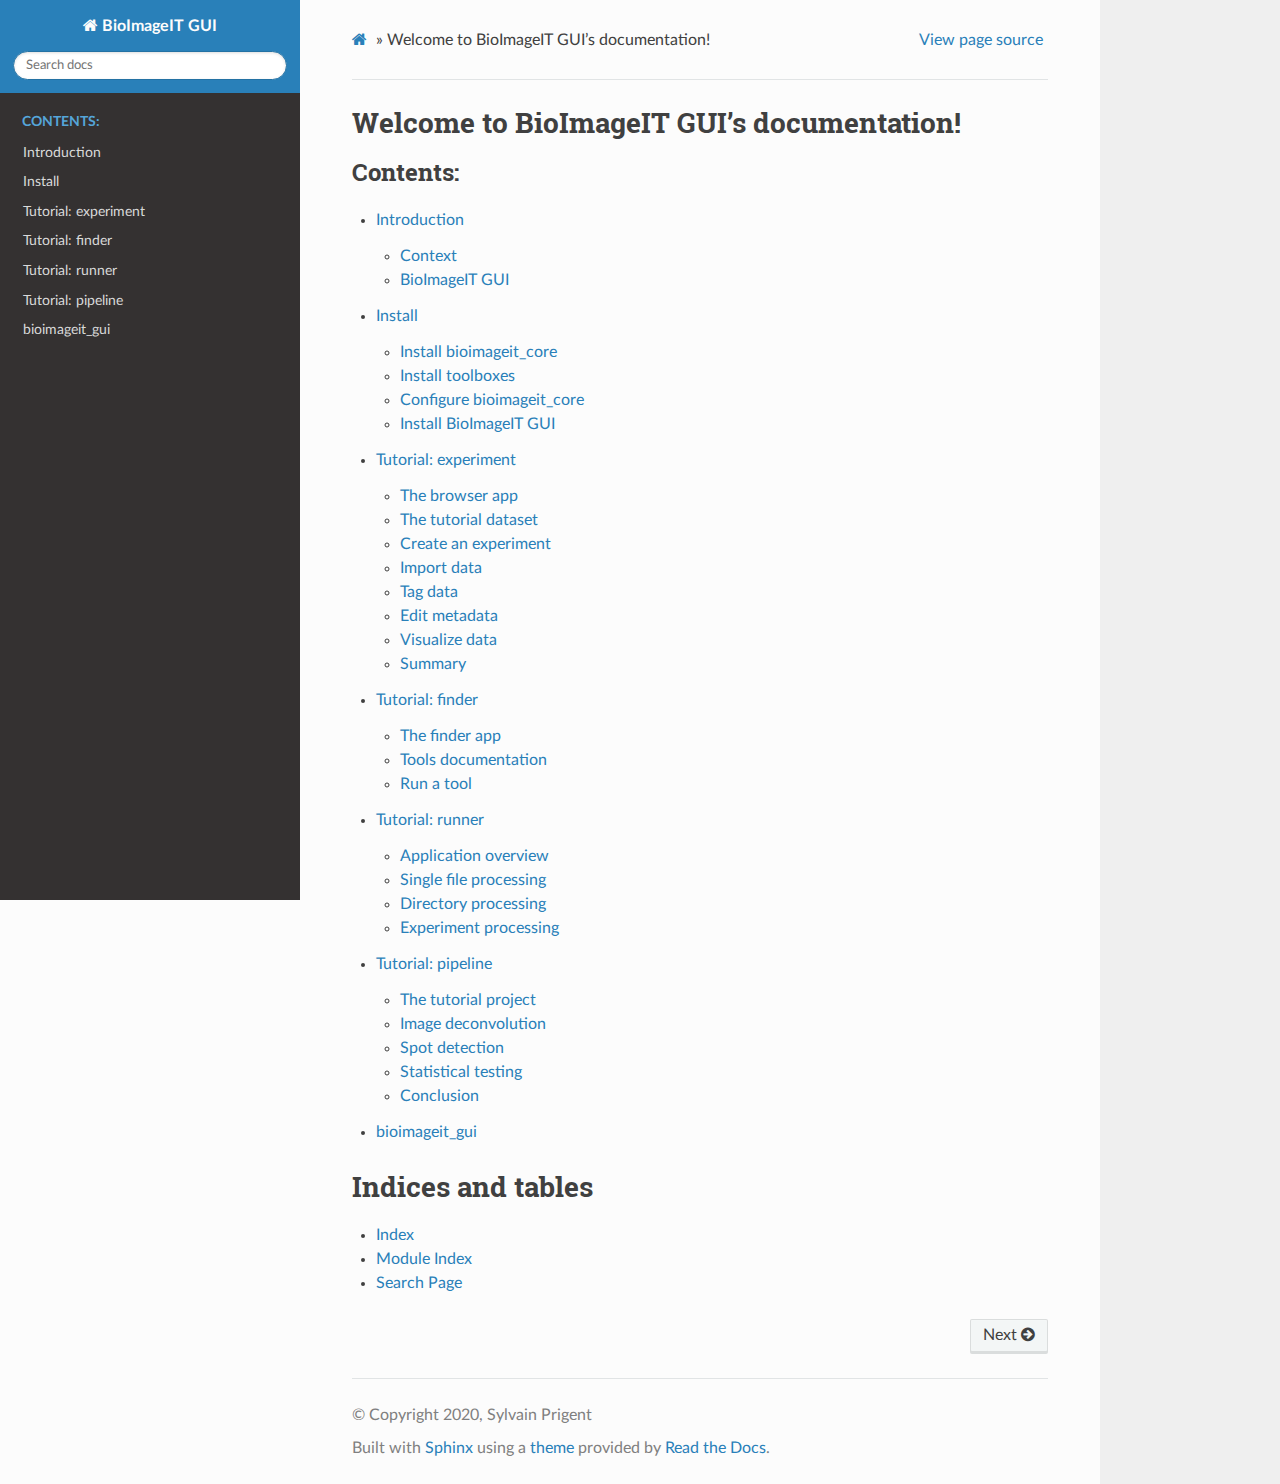
==== index.html @ 375a5621 "Deploy bioimageit/bioimageit_gui to github.com/bioimageit/bioimageit_gui.git:gh-pages" ====
<!DOCTYPE html>
<html class="writer-html5" lang="en" >
<head>
  <meta charset="utf-8">
  
  <meta name="viewport" content="width=device-width, initial-scale=1.0">
  
  <title>Welcome to BioImageIT GUI’s documentation! &mdash; BioImageIT GUI 0.0.1 documentation</title>
  

  
  <link rel="stylesheet" href="_static/css/theme.css" type="text/css" />
  <link rel="stylesheet" href="_static/pygments.css" type="text/css" />

  
  
  
  

  
  <!--[if lt IE 9]>
    <script src="_static/js/html5shiv.min.js"></script>
  <![endif]-->
  
    
      <script type="text/javascript" id="documentation_options" data-url_root="./" src="_static/documentation_options.js"></script>
        <script src="_static/jquery.js"></script>
        <script src="_static/underscore.js"></script>
        <script src="_static/doctools.js"></script>
    
    <script type="text/javascript" src="_static/js/theme.js"></script>

    
    <link rel="index" title="Index" href="genindex.html" />
    <link rel="search" title="Search" href="search.html" />
    <link rel="next" title="Introduction" href="intro.html" /> 
</head>

<body class="wy-body-for-nav">

   
  <div class="wy-grid-for-nav">
    
    <nav data-toggle="wy-nav-shift" class="wy-nav-side">
      <div class="wy-side-scroll">
        <div class="wy-side-nav-search" >
          

          
            <a href="#" class="icon icon-home" alt="Documentation Home"> BioImageIT GUI
          

          
          </a>

          
            
            
          

          
<div role="search">
  <form id="rtd-search-form" class="wy-form" action="search.html" method="get">
    <input type="text" name="q" placeholder="Search docs" />
    <input type="hidden" name="check_keywords" value="yes" />
    <input type="hidden" name="area" value="default" />
  </form>
</div>

          
        </div>

        
        <div class="wy-menu wy-menu-vertical" data-spy="affix" role="navigation" aria-label="main navigation">
          
            
            
              
            
            
              <p class="caption"><span class="caption-text">Contents:</span></p>
<ul>
<li class="toctree-l1"><a class="reference internal" href="intro.html">Introduction</a></li>
<li class="toctree-l1"><a class="reference internal" href="install.html">Install</a></li>
<li class="toctree-l1"><a class="reference internal" href="tutorial_experiment.html">Tutorial: experiment</a></li>
<li class="toctree-l1"><a class="reference internal" href="tutorial_finder.html">Tutorial: finder</a></li>
<li class="toctree-l1"><a class="reference internal" href="tutorial_runner.html">Tutorial: runner</a></li>
<li class="toctree-l1"><a class="reference internal" href="tutorial_pipeline.html">Tutorial: pipeline</a></li>
<li class="toctree-l1"><a class="reference internal" href="modules.html">bioimageit_gui</a></li>
</ul>

            
          
        </div>
        
      </div>
    </nav>

    <section data-toggle="wy-nav-shift" class="wy-nav-content-wrap">

      
      <nav class="wy-nav-top" aria-label="top navigation">
        
          <i data-toggle="wy-nav-top" class="fa fa-bars"></i>
          <a href="#">BioImageIT GUI</a>
        
      </nav>


      <div class="wy-nav-content">
        
        <div class="rst-content">
        
          















<div role="navigation" aria-label="breadcrumbs navigation">

  <ul class="wy-breadcrumbs">
    
      <li><a href="#" class="icon icon-home"></a> &raquo;</li>
        
      <li>Welcome to BioImageIT GUI’s documentation!</li>
    
    
      <li class="wy-breadcrumbs-aside">
        
            
            <a href="_sources/index.rst.txt" rel="nofollow"> View page source</a>
          
        
      </li>
    
  </ul>

  
  <hr/>
</div>
          <div role="main" class="document" itemscope="itemscope" itemtype="http://schema.org/Article">
           <div itemprop="articleBody">
            
  <div class="section" id="welcome-to-bioimageit-gui-s-documentation">
<h1>Welcome to BioImageIT GUI’s documentation!<a class="headerlink" href="#welcome-to-bioimageit-gui-s-documentation" title="Permalink to this headline">¶</a></h1>
<div class="toctree-wrapper compound">
<p class="caption"><span class="caption-text">Contents:</span></p>
<ul>
<li class="toctree-l1"><a class="reference internal" href="intro.html">Introduction</a><ul>
<li class="toctree-l2"><a class="reference internal" href="intro.html#context">Context</a></li>
<li class="toctree-l2"><a class="reference internal" href="intro.html#bioimageit-gui">BioImageIT GUI</a></li>
</ul>
</li>
<li class="toctree-l1"><a class="reference internal" href="install.html">Install</a><ul>
<li class="toctree-l2"><a class="reference internal" href="install.html#install-bioimageit-core">Install bioimageit_core</a></li>
<li class="toctree-l2"><a class="reference internal" href="install.html#install-toolboxes">Install toolboxes</a></li>
<li class="toctree-l2"><a class="reference internal" href="install.html#configure-bioimageit-core">Configure bioimageit_core</a></li>
<li class="toctree-l2"><a class="reference internal" href="install.html#install-bioimageit-gui">Install BioImageIT GUI</a></li>
</ul>
</li>
<li class="toctree-l1"><a class="reference internal" href="tutorial_experiment.html">Tutorial: experiment</a><ul>
<li class="toctree-l2"><a class="reference internal" href="tutorial_experiment.html#the-browser-app">The browser app</a></li>
<li class="toctree-l2"><a class="reference internal" href="tutorial_experiment.html#the-tutorial-dataset">The tutorial dataset</a></li>
<li class="toctree-l2"><a class="reference internal" href="tutorial_experiment.html#create-an-experiment">Create an experiment</a></li>
<li class="toctree-l2"><a class="reference internal" href="tutorial_experiment.html#import-data">Import data</a></li>
<li class="toctree-l2"><a class="reference internal" href="tutorial_experiment.html#tag-data">Tag data</a></li>
<li class="toctree-l2"><a class="reference internal" href="tutorial_experiment.html#edit-metadata">Edit metadata</a></li>
<li class="toctree-l2"><a class="reference internal" href="tutorial_experiment.html#visualize-data">Visualize data</a></li>
<li class="toctree-l2"><a class="reference internal" href="tutorial_experiment.html#summary">Summary</a></li>
</ul>
</li>
<li class="toctree-l1"><a class="reference internal" href="tutorial_finder.html">Tutorial: finder</a><ul>
<li class="toctree-l2"><a class="reference internal" href="tutorial_finder.html#the-finder-app">The finder app</a></li>
<li class="toctree-l2"><a class="reference internal" href="tutorial_finder.html#tools-documentation">Tools documentation</a></li>
<li class="toctree-l2"><a class="reference internal" href="tutorial_finder.html#run-a-tool">Run a tool</a></li>
</ul>
</li>
<li class="toctree-l1"><a class="reference internal" href="tutorial_runner.html">Tutorial: runner</a><ul>
<li class="toctree-l2"><a class="reference internal" href="tutorial_runner.html#application-overview">Application overview</a></li>
<li class="toctree-l2"><a class="reference internal" href="tutorial_runner.html#single-file-processing">Single file processing</a></li>
<li class="toctree-l2"><a class="reference internal" href="tutorial_runner.html#directory-processing">Directory processing</a></li>
<li class="toctree-l2"><a class="reference internal" href="tutorial_runner.html#experiment-processing">Experiment processing</a></li>
</ul>
</li>
<li class="toctree-l1"><a class="reference internal" href="tutorial_pipeline.html">Tutorial: pipeline</a><ul>
<li class="toctree-l2"><a class="reference internal" href="tutorial_pipeline.html#the-tutorial-project">The tutorial project</a></li>
<li class="toctree-l2"><a class="reference internal" href="tutorial_pipeline.html#image-deconvolution">Image deconvolution</a></li>
<li class="toctree-l2"><a class="reference internal" href="tutorial_pipeline.html#spot-detection">Spot detection</a></li>
<li class="toctree-l2"><a class="reference internal" href="tutorial_pipeline.html#statistical-testing">Statistical testing</a></li>
<li class="toctree-l2"><a class="reference internal" href="tutorial_pipeline.html#conclusion">Conclusion</a></li>
</ul>
</li>
<li class="toctree-l1"><a class="reference internal" href="modules.html">bioimageit_gui</a><ul class="simple">
</ul>
</li>
</ul>
</div>
</div>
<div class="section" id="indices-and-tables">
<h1>Indices and tables<a class="headerlink" href="#indices-and-tables" title="Permalink to this headline">¶</a></h1>
<ul class="simple">
<li><p><a class="reference internal" href="genindex.html"><span class="std std-ref">Index</span></a></p></li>
<li><p><a class="reference internal" href="py-modindex.html"><span class="std std-ref">Module Index</span></a></p></li>
<li><p><a class="reference internal" href="search.html"><span class="std std-ref">Search Page</span></a></p></li>
</ul>
</div>


           </div>
           
          </div>
          <footer>
  
    <div class="rst-footer-buttons" role="navigation" aria-label="footer navigation">
      
        <a href="intro.html" class="btn btn-neutral float-right" title="Introduction" accesskey="n" rel="next">Next <span class="fa fa-arrow-circle-right"></span></a>
      
      
    </div>
  

  <hr/>

  <div role="contentinfo">
    <p>
        
        &copy; Copyright 2020, Sylvain Prigent

    </p>
  </div>
    
    
    
    Built with <a href="http://sphinx-doc.org/">Sphinx</a> using a
    
    <a href="https://github.com/rtfd/sphinx_rtd_theme">theme</a>
    
    provided by <a href="https://readthedocs.org">Read the Docs</a>. 

</footer>

        </div>
      </div>

    </section>

  </div>
  

  <script type="text/javascript">
      jQuery(function () {
          SphinxRtdTheme.Navigation.enable(true);
      });
  </script>

  
  
    
   

</body>
</html>
---- _static/css/theme.css ----
html{box-sizing:border-box}*,:after,:before{box-sizing:inherit}article,aside,details,figcaption,figure,footer,header,hgroup,nav,section{display:block}audio,canvas,video{display:inline-block;*display:inline;*zoom:1}[hidden],audio:not([controls]){display:none}*{-webkit-box-sizing:border-box;-moz-box-sizing:border-box;box-sizing:border-box}html{font-size:100%;-webkit-text-size-adjust:100%;-ms-text-size-adjust:100%}body{margin:0}a:active,a:hover{outline:0}abbr[title]{border-bottom:1px dotted}b,strong{font-weight:700}blockquote{margin:0}dfn{font-style:italic}ins{background:#ff9;text-decoration:none}ins,mark{color:#000}mark{background:#ff0;font-style:italic;font-weight:700}.rst-content code,.rst-content tt,code,kbd,pre,samp{font-family:monospace,serif;_font-family:courier new,monospace;font-size:1em}pre{white-space:pre}q{quotes:none}q:after,q:before{content:"";content:none}small{font-size:85%}sub,sup{font-size:75%;line-height:0;position:relative;vertical-align:baseline}sup{top:-.5em}sub{bottom:-.25em}dl,ol,ul{margin:0;padding:0;list-style:none;list-style-image:none}li{list-style:none}dd{margin:0}img{border:0;-ms-interpolation-mode:bicubic;vertical-align:middle;max-width:100%}svg:not(:root){overflow:hidden}figure,form{margin:0}label{cursor:pointer}button,input,select,textarea{font-size:100%;margin:0;vertical-align:baseline;*vertical-align:middle}button,input{line-height:normal}button,input[type=button],input[type=reset],input[type=submit]{cursor:pointer;-webkit-appearance:button;*overflow:visible}button[disabled],input[disabled]{cursor:default}input[type=search]{-webkit-appearance:textfield;-moz-box-sizing:content-box;-webkit-box-sizing:content-box;box-sizing:content-box}textarea{resize:vertical}table{border-collapse:collapse;border-spacing:0}td{vertical-align:top}.chromeframe{margin:.2em 0;background:#ccc;color:#000;padding:.2em 0}.ir{display:block;border:0;text-indent:-999em;overflow:hidden;background-color:transparent;background-repeat:no-repeat;text-align:left;direction:ltr;*line-height:0}.ir br{display:none}.hidden{display:none!important;visibility:hidden}.visuallyhidden{border:0;clip:rect(0 0 0 0);height:1px;margin:-1px;overflow:hidden;padding:0;position:absolute;width:1px}.visuallyhidden.focusable:active,.visuallyhidden.focusable:focus{clip:auto;height:auto;margin:0;overflow:visible;position:static;width:auto}.invisible{visibility:hidden}.relative{position:relative}big,small{font-size:100%}@media print{body,html,section{background:none!important}*{box-shadow:none!important;text-shadow:none!important;filter:none!important;-ms-filter:none!important}a,a:visited{text-decoration:underline}.ir a:after,a[href^="#"]:after,a[href^="javascript:"]:after{content:""}blockquote,pre{page-break-inside:avoid}thead{display:table-header-group}img,tr{page-break-inside:avoid}img{max-width:100%!important}@page{margin:.5cm}.rst-content .toctree-wrapper>p.caption,h2,h3,p{orphans:3;widows:3}.rst-content .toctree-wrapper>p.caption,h2,h3{page-break-after:avoid}}.btn,.fa:before,.icon:before,.rst-content .admonition,.rst-content .admonition-title:before,.rst-content .admonition-todo,.rst-content .attention,.rst-content .caution,.rst-content .code-block-caption .headerlink:before,.rst-content .danger,.rst-content .error,.rst-content .hint,.rst-content .important,.rst-content .note,.rst-content .seealso,.rst-content .tip,.rst-content .warning,.rst-content code.download span:first-child:before,.rst-content dl dt .headerlink:before,.rst-content h1 .headerlink:before,.rst-content h2 .headerlink:before,.rst-content h3 .headerlink:before,.rst-content h4 .headerlink:before,.rst-content h5 .headerlink:before,.rst-content h6 .headerlink:before,.rst-content p.caption .headerlink:before,.rst-content table>caption .headerlink:before,.rst-content tt.download span:first-child:before,.wy-alert,.wy-dropdown .caret:before,.wy-inline-validate.wy-inline-validate-danger .wy-input-context:before,.wy-inline-validate.wy-inline-validate-info .wy-input-context:before,.wy-inline-validate.wy-inline-validate-success .wy-input-context:before,.wy-inline-validate.wy-inline-validate-warning .wy-input-context:before,.wy-menu-vertical li.current>a,.wy-menu-vertical li.current>a span.toctree-expand:before,.wy-menu-vertical li.on a,.wy-menu-vertical li.on a span.toctree-expand:before,.wy-menu-vertical li span.toctree-expand:before,.wy-nav-top a,.wy-side-nav-search .wy-dropdown>a,.wy-side-nav-search>a,input[type=color],input[type=date],input[type=datetime-local],input[type=datetime],input[type=email],input[type=month],input[type=number],input[type=password],input[type=search],input[type=tel],input[type=text],input[type=time],input[type=url],input[type=week],select,textarea{-webkit-font-smoothing:antialiased}.clearfix{*zoom:1}.clearfix:after,.clearfix:before{display:table;content:""}.clearfix:after{clear:both}/*!
 *  Font Awesome 4.7.0 by @davegandy - http://fontawesome.io - @fontawesome
 *  License - http://fontawesome.io/license (Font: SIL OFL 1.1, CSS: MIT License)
 */@font-face{font-family:FontAwesome;src:url(fonts/fontawesome-webfont.eot?674f50d287a8c48dc19ba404d20fe713);src:url(fonts/fontawesome-webfont.eot?674f50d287a8c48dc19ba404d20fe713?#iefix&v=4.7.0) format("embedded-opentype"),url(fonts/fontawesome-webfont.woff2?af7ae505a9eed503f8b8e6982036873e) format("woff2"),url(fonts/fontawesome-webfont.woff?fee66e712a8a08eef5805a46892932ad) format("woff"),url(fonts/fontawesome-webfont.ttf?b06871f281fee6b241d60582ae9369b9) format("truetype"),url(fonts/fontawesome-webfont.svg?912ec66d7572ff821749319396470bde#fontawesomeregular) format("svg");font-weight:400;font-style:normal}.fa,.icon,.rst-content .admonition-title,.rst-content .code-block-caption .headerlink,.rst-content code.download span:first-child,.rst-content dl dt .headerlink,.rst-content h1 .headerlink,.rst-content h2 .headerlink,.rst-content h3 .headerlink,.rst-content h4 .headerlink,.rst-content h5 .headerlink,.rst-content h6 .headerlink,.rst-content p.caption .headerlink,.rst-content table>caption .headerlink,.rst-content tt.download span:first-child,.wy-menu-vertical li.current>a span.toctree-expand,.wy-menu-vertical li.on a span.toctree-expand,.wy-menu-vertical li span.toctree-expand{display:inline-block;font:normal normal normal 14px/1 FontAwesome;font-size:inherit;text-rendering:auto;-webkit-font-smoothing:antialiased;-moz-osx-font-smoothing:grayscale}.fa-lg{font-size:1.33333em;line-height:.75em;vertical-align:-15%}.fa-2x{font-size:2em}.fa-3x{font-size:3em}.fa-4x{font-size:4em}.fa-5x{font-size:5em}.fa-fw{width:1.28571em;text-align:center}.fa-ul{padding-left:0;margin-left:2.14286em;list-style-type:none}.fa-ul>li{position:relative}.fa-li{position:absolute;left:-2.14286em;width:2.14286em;top:.14286em;text-align:center}.fa-li.fa-lg{left:-1.85714em}.fa-border{padding:.2em .25em .15em;border:.08em solid #eee;border-radius:.1em}.fa-pull-left{float:left}.fa-pull-right{float:right}.fa-pull-left.icon,.fa.fa-pull-left,.rst-content .code-block-caption .fa-pull-left.headerlink,.rst-content .fa-pull-left.admonition-title,.rst-content code.download span.fa-pull-left:first-child,.rst-content dl dt .fa-pull-left.headerlink,.rst-content h1 .fa-pull-left.headerlink,.rst-content h2 .fa-pull-left.headerlink,.rst-content h3 .fa-pull-left.headerlink,.rst-content h4 .fa-pull-left.headerlink,.rst-content h5 .fa-pull-left.headerlink,.rst-content h6 .fa-pull-left.headerlink,.rst-content p.caption .fa-pull-left.headerlink,.rst-content table>caption .fa-pull-left.headerlink,.rst-content tt.download span.fa-pull-left:first-child,.wy-menu-vertical li.current>a span.fa-pull-left.toctree-expand,.wy-menu-vertical li.on a span.fa-pull-left.toctree-expand,.wy-menu-vertical li span.fa-pull-left.toctree-expand{margin-right:.3em}.fa-pull-right.icon,.fa.fa-pull-right,.rst-content .code-block-caption .fa-pull-right.headerlink,.rst-content .fa-pull-right.admonition-title,.rst-content code.download span.fa-pull-right:first-child,.rst-content dl dt .fa-pull-right.headerlink,.rst-content h1 .fa-pull-right.headerlink,.rst-content h2 .fa-pull-right.headerlink,.rst-content h3 .fa-pull-right.headerlink,.rst-content h4 .fa-pull-right.headerlink,.rst-content h5 .fa-pull-right.headerlink,.rst-content h6 .fa-pull-right.headerlink,.rst-content p.caption .fa-pull-right.headerlink,.rst-content table>caption .fa-pull-right.headerlink,.rst-content tt.download span.fa-pull-right:first-child,.wy-menu-vertical li.current>a span.fa-pull-right.toctree-expand,.wy-menu-vertical li.on a span.fa-pull-right.toctree-expand,.wy-menu-vertical li span.fa-pull-right.toctree-expand{margin-left:.3em}.pull-right{float:right}.pull-left{float:left}.fa.pull-left,.pull-left.icon,.rst-content .code-block-caption .pull-left.headerlink,.rst-content .pull-left.admonition-title,.rst-content code.download span.pull-left:first-child,.rst-content dl dt .pull-left.headerlink,.rst-content h1 .pull-left.headerlink,.rst-content h2 .pull-left.headerlink,.rst-content h3 .pull-left.headerlink,.rst-content h4 .pull-left.headerlink,.rst-content h5 .pull-left.headerlink,.rst-content h6 .pull-left.headerlink,.rst-content p.caption .pull-left.headerlink,.rst-content table>caption .pull-left.headerlink,.rst-content tt.download span.pull-left:first-child,.wy-menu-vertical li.current>a span.pull-left.toctree-expand,.wy-menu-vertical li.on a span.pull-left.toctree-expand,.wy-menu-vertical li span.pull-left.toctree-expand{margin-right:.3em}.fa.pull-right,.pull-right.icon,.rst-content .code-block-caption .pull-right.headerlink,.rst-content .pull-right.admonition-title,.rst-content code.download span.pull-right:first-child,.rst-content dl dt .pull-right.headerlink,.rst-content h1 .pull-right.headerlink,.rst-content h2 .pull-right.headerlink,.rst-content h3 .pull-right.headerlink,.rst-content h4 .pull-right.headerlink,.rst-content h5 .pull-right.headerlink,.rst-content h6 .pull-right.headerlink,.rst-content p.caption .pull-right.headerlink,.rst-content table>caption .pull-right.headerlink,.rst-content tt.download span.pull-right:first-child,.wy-menu-vertical li.current>a span.pull-right.toctree-expand,.wy-menu-vertical li.on a span.pull-right.toctree-expand,.wy-menu-vertical li span.pull-right.toctree-expand{margin-left:.3em}.fa-spin{-webkit-animation:fa-spin 2s linear infinite;animation:fa-spin 2s linear infinite}.fa-pulse{-webkit-animation:fa-spin 1s steps(8) infinite;animation:fa-spin 1s steps(8) infinite}@-webkit-keyframes fa-spin{0%{-webkit-transform:rotate(0deg);transform:rotate(0deg)}to{-webkit-transform:rotate(359deg);transform:rotate(359deg)}}@keyframes fa-spin{0%{-webkit-transform:rotate(0deg);transform:rotate(0deg)}to{-webkit-transform:rotate(359deg);transform:rotate(359deg)}}.fa-rotate-90{-ms-filter:"progid:DXImageTransform.Microsoft.BasicImage(rotation=1)";-webkit-transform:rotate(90deg);-ms-transform:rotate(90deg);transform:rotate(90deg)}.fa-rotate-180{-ms-filter:"progid:DXImageTransform.Microsoft.BasicImage(rotation=2)";-webkit-transform:rotate(180deg);-ms-transform:rotate(180deg);transform:rotate(180deg)}.fa-rotate-270{-ms-filter:"progid:DXImageTransform.Microsoft.BasicImage(rotation=3)";-webkit-transform:rotate(270deg);-ms-transform:rotate(270deg);transform:rotate(270deg)}.fa-flip-horizontal{-ms-filter:"progid:DXImageTransform.Microsoft.BasicImage(rotation=0, mirror=1)";-webkit-transform:scaleX(-1);-ms-transform:scaleX(-1);transform:scaleX(-1)}.fa-flip-vertical{-ms-filter:"progid:DXImageTransform.Microsoft.BasicImage(rotation=2, mirror=1)";-webkit-transform:scaleY(-1);-ms-transform:scaleY(-1);transform:scaleY(-1)}:root .fa-flip-horizontal,:root .fa-flip-vertical,:root .fa-rotate-90,:root .fa-rotate-180,:root .fa-rotate-270{filter:none}.fa-stack{position:relative;display:inline-block;width:2em;height:2em;line-height:2em;vertical-align:middle}.fa-stack-1x,.fa-stack-2x{position:absolute;left:0;width:100%;text-align:center}.fa-stack-1x{line-height:inherit}.fa-stack-2x{font-size:2em}.fa-inverse{color:#fff}.fa-glass:before{content:""}.fa-music:before{content:""}.fa-search:before,.icon-search:before{content:""}.fa-envelope-o:before{content:""}.fa-heart:before{content:""}.fa-star:before{content:""}.fa-star-o:before{content:""}.fa-user:before{content:""}.fa-film:before{content:""}.fa-th-large:before{content:""}.fa-th:before{content:""}.fa-th-list:before{content:""}.fa-check:before{content:""}.fa-close:before,.fa-remove:before,.fa-times:before{content:""}.fa-search-plus:before{content:""}.fa-search-minus:before{content:""}.fa-power-off:before{content:""}.fa-signal:before{content:""}.fa-cog:before,.fa-gear:before{content:""}.fa-trash-o:before{content:""}.fa-home:before,.icon-home:before{content:""}.fa-file-o:before{content:""}.fa-clock-o:before{content:""}.fa-road:before{content:""}.fa-download:before,.rst-content code.download span:first-child:before,.rst-content tt.download span:first-child:before{content:""}.fa-arrow-circle-o-down:before{content:""}.fa-arrow-circle-o-up:before{content:""}.fa-inbox:before{content:""}.fa-play-circle-o:before{content:""}.fa-repeat:before,.fa-rotate-right:before{content:""}.fa-refresh:before{content:""}.fa-list-alt:before{content:""}.fa-lock:before{content:""}.fa-flag:before{content:""}.fa-headphones:before{content:""}.fa-volume-off:before{content:""}.fa-volume-down:before{content:""}.fa-volume-up:before{content:""}.fa-qrcode:before{content:""}.fa-barcode:before{content:""}.fa-tag:before{content:""}.fa-tags:before{content:""}.fa-book:before,.icon-book:before{content:""}.fa-bookmark:before{content:""}.fa-print:before{content:""}.fa-camera:before{content:""}.fa-font:before{content:""}.fa-bold:before{content:""}.fa-italic:before{content:""}.fa-text-height:before{content:""}.fa-text-width:before{content:""}.fa-align-left:before{content:""}.fa-align-center:before{content:""}.fa-align-right:before{content:""}.fa-align-justify:before{content:""}.fa-list:before{content:""}.fa-dedent:before,.fa-outdent:before{content:""}.fa-indent:before{content:""}.fa-video-camera:before{content:""}.fa-image:before,.fa-photo:before,.fa-picture-o:before{content:""}.fa-pencil:before{content:""}.fa-map-marker:before{content:""}.fa-adjust:before{content:""}.fa-tint:before{content:""}.fa-edit:before,.fa-pencil-square-o:before{content:""}.fa-share-square-o:before{content:""}.fa-check-square-o:before{content:""}.fa-arrows:before{content:""}.fa-step-backward:before{content:""}.fa-fast-backward:before{content:""}.fa-backward:before{content:""}.fa-play:before{content:""}.fa-pause:before{content:""}.fa-stop:before{content:""}.fa-forward:before{content:""}.fa-fast-forward:before{content:""}.fa-step-forward:before{content:""}.fa-eject:before{content:""}.fa-chevron-left:before{content:""}.fa-chevron-right:before{content:""}.fa-plus-circle:before{content:""}.fa-minus-circle:before{content:""}.fa-times-circle:before,.wy-inline-validate.wy-inline-validate-danger .wy-input-context:before{content:""}.fa-check-circle:before,.wy-inline-validate.wy-inline-validate-success .wy-input-context:before{content:""}.fa-question-circle:before{content:""}.fa-info-circle:before{content:""}.fa-crosshairs:before{content:""}.fa-times-circle-o:before{content:""}.fa-check-circle-o:before{content:""}.fa-ban:before{content:""}.fa-arrow-left:before{content:""}.fa-arrow-right:before{content:""}.fa-arrow-up:before{content:""}.fa-arrow-down:before{content:""}.fa-mail-forward:before,.fa-share:before{content:""}.fa-expand:before{content:""}.fa-compress:before{content:""}.fa-plus:before{content:""}.fa-minus:before{content:""}.fa-asterisk:before{content:""}.fa-exclamation-circle:before,.rst-content .admonition-title:before,.wy-inline-validate.wy-inline-validate-info .wy-input-context:before,.wy-inline-validate.wy-inline-validate-warning .wy-input-context:before{content:""}.fa-gift:before{content:""}.fa-leaf:before{content:""}.fa-fire:before,.icon-fire:before{content:""}.fa-eye:before{content:""}.fa-eye-slash:before{content:""}.fa-exclamation-triangle:before,.fa-warning:before{content:""}.fa-plane:before{content:""}.fa-calendar:before{content:""}.fa-random:before{content:""}.fa-comment:before{content:""}.fa-magnet:before{content:""}.fa-chevron-up:before{content:""}.fa-chevron-down:before{content:""}.fa-retweet:before{content:""}.fa-shopping-cart:before{content:""}.fa-folder:before{content:""}.fa-folder-open:before{content:""}.fa-arrows-v:before{content:""}.fa-arrows-h:before{content:""}.fa-bar-chart-o:before,.fa-bar-chart:before{content:""}.fa-twitter-square:before{content:""}.fa-facebook-square:before{content:""}.fa-camera-retro:before{content:""}.fa-key:before{content:""}.fa-cogs:before,.fa-gears:before{content:""}.fa-comments:before{content:""}.fa-thumbs-o-up:before{content:""}.fa-thumbs-o-down:before{content:""}.fa-star-half:before{content:""}.fa-heart-o:before{content:""}.fa-sign-out:before{content:""}.fa-linkedin-square:before{content:""}.fa-thumb-tack:before{content:""}.fa-external-link:before{content:""}.fa-sign-in:before{content:""}.fa-trophy:before{content:""}.fa-github-square:before{content:""}.fa-upload:before{content:""}.fa-lemon-o:before{content:""}.fa-phone:before{content:""}.fa-square-o:before{content:""}.fa-bookmark-o:before{content:""}.fa-phone-square:before{content:""}.fa-twitter:before{content:""}.fa-facebook-f:before,.fa-facebook:before{content:""}.fa-github:before,.icon-github:before{content:""}.fa-unlock:before{content:""}.fa-credit-card:before{content:""}.fa-feed:before,.fa-rss:before{content:""}.fa-hdd-o:before{content:""}.fa-bullhorn:before{content:""}.fa-bell:before{content:""}.fa-certificate:before{content:""}.fa-hand-o-right:before{content:""}.fa-hand-o-left:before{content:""}.fa-hand-o-up:before{content:""}.fa-hand-o-down:before{content:""}.fa-arrow-circle-left:before,.icon-circle-arrow-left:before{content:""}.fa-arrow-circle-right:before,.icon-circle-arrow-right:before{content:""}.fa-arrow-circle-up:before{content:""}.fa-arrow-circle-down:before{content:""}.fa-globe:before{content:""}.fa-wrench:before{content:""}.fa-tasks:before{content:""}.fa-filter:before{content:""}.fa-briefcase:before{content:""}.fa-arrows-alt:before{content:""}.fa-group:before,.fa-users:before{content:""}.fa-chain:before,.fa-link:before,.icon-link:before{content:""}.fa-cloud:before{content:""}.fa-flask:before{content:""}.fa-cut:before,.fa-scissors:before{content:""}.fa-copy:before,.fa-files-o:before{content:""}.fa-paperclip:before{content:""}.fa-floppy-o:before,.fa-save:before{content:""}.fa-square:before{content:""}.fa-bars:before,.fa-navicon:before,.fa-reorder:before{content:""}.fa-list-ul:before{content:""}.fa-list-ol:before{content:""}.fa-strikethrough:before{content:""}.fa-underline:before{content:""}.fa-table:before{content:""}.fa-magic:before{content:""}.fa-truck:before{content:""}.fa-pinterest:before{content:""}.fa-pinterest-square:before{content:""}.fa-google-plus-square:before{content:""}.fa-google-plus:before{content:""}.fa-money:before{content:""}.fa-caret-down:before,.icon-caret-down:before,.wy-dropdown .caret:before{content:""}.fa-caret-up:before{content:""}.fa-caret-left:before{content:""}.fa-caret-right:before{content:""}.fa-columns:before{content:""}.fa-sort:before,.fa-unsorted:before{content:""}.fa-sort-desc:before,.fa-sort-down:before{content:""}.fa-sort-asc:before,.fa-sort-up:before{content:""}.fa-envelope:before{content:""}.fa-linkedin:before{content:""}.fa-rotate-left:before,.fa-undo:before{content:""}.fa-gavel:before,.fa-legal:before{content:""}.fa-dashboard:before,.fa-tachometer:before{content:""}.fa-comment-o:before{content:""}.fa-comments-o:before{content:""}.fa-bolt:before,.fa-flash:before{content:""}.fa-sitemap:before{content:""}.fa-umbrella:before{content:""}.fa-clipboard:before,.fa-paste:before{content:""}.fa-lightbulb-o:before{content:""}.fa-exchange:before{content:""}.fa-cloud-download:before{content:""}.fa-cloud-upload:before{content:""}.fa-user-md:before{content:""}.fa-stethoscope:before{content:""}.fa-suitcase:before{content:""}.fa-bell-o:before{content:""}.fa-coffee:before{content:""}.fa-cutlery:before{content:""}.fa-file-text-o:before{content:""}.fa-building-o:before{content:""}.fa-hospital-o:before{content:""}.fa-ambulance:before{content:""}.fa-medkit:before{content:""}.fa-fighter-jet:before{content:""}.fa-beer:before{content:""}.fa-h-square:before{content:""}.fa-plus-square:before{content:""}.fa-angle-double-left:before{content:""}.fa-angle-double-right:before{content:""}.fa-angle-double-up:before{content:""}.fa-angle-double-down:before{content:""}.fa-angle-left:before{content:""}.fa-angle-right:before{content:""}.fa-angle-up:before{content:""}.fa-angle-down:before{content:""}.fa-desktop:before{content:""}.fa-laptop:before{content:""}.fa-tablet:before{content:""}.fa-mobile-phone:before,.fa-mobile:before{content:""}.fa-circle-o:before{content:""}.fa-quote-left:before{content:""}.fa-quote-right:before{content:""}.fa-spinner:before{content:""}.fa-circle:before{content:""}.fa-mail-reply:before,.fa-reply:before{content:""}.fa-github-alt:before{content:""}.fa-folder-o:before{content:""}.fa-folder-open-o:before{content:""}.fa-smile-o:before{content:""}.fa-frown-o:before{content:""}.fa-meh-o:before{content:""}.fa-gamepad:before{content:""}.fa-keyboard-o:before{content:""}.fa-flag-o:before{content:""}.fa-flag-checkered:before{content:""}.fa-terminal:before{content:""}.fa-code:before{content:""}.fa-mail-reply-all:before,.fa-reply-all:before{content:""}.fa-star-half-empty:before,.fa-star-half-full:before,.fa-star-half-o:before{content:""}.fa-location-arrow:before{content:""}.fa-crop:before{content:""}.fa-code-fork:before{content:""}.fa-chain-broken:before,.fa-unlink:before{content:""}.fa-question:before{content:""}.fa-info:before{content:""}.fa-exclamation:before{content:""}.fa-superscript:before{content:""}.fa-subscript:before{content:""}.fa-eraser:before{content:""}.fa-puzzle-piece:before{content:""}.fa-microphone:before{content:""}.fa-microphone-slash:before{content:""}.fa-shield:before{content:""}.fa-calendar-o:before{content:""}.fa-fire-extinguisher:before{content:""}.fa-rocket:before{content:""}.fa-maxcdn:before{content:""}.fa-chevron-circle-left:before{content:""}.fa-chevron-circle-right:before{content:""}.fa-chevron-circle-up:before{content:""}.fa-chevron-circle-down:before{content:""}.fa-html5:before{content:""}.fa-css3:before{content:""}.fa-anchor:before{content:""}.fa-unlock-alt:before{content:""}.fa-bullseye:before{content:""}.fa-ellipsis-h:before{content:""}.fa-ellipsis-v:before{content:""}.fa-rss-square:before{content:""}.fa-play-circle:before{content:""}.fa-ticket:before{content:""}.fa-minus-square:before{content:""}.fa-minus-square-o:before,.wy-menu-vertical li.current>a span.toctree-expand:before,.wy-menu-vertical li.on a span.toctree-expand:before{content:""}.fa-level-up:before{content:""}.fa-level-down:before{content:""}.fa-check-square:before{content:""}.fa-pencil-square:before{content:""}.fa-external-link-square:before{content:""}.fa-share-square:before{content:""}.fa-compass:before{content:""}.fa-caret-square-o-down:before,.fa-toggle-down:before{content:""}.fa-caret-square-o-up:before,.fa-toggle-up:before{content:""}.fa-caret-square-o-right:before,.fa-toggle-right:before{content:""}.fa-eur:before,.fa-euro:before{content:""}.fa-gbp:before{content:""}.fa-dollar:before,.fa-usd:before{content:""}.fa-inr:before,.fa-rupee:before{content:""}.fa-cny:before,.fa-jpy:before,.fa-rmb:before,.fa-yen:before{content:""}.fa-rouble:before,.fa-rub:before,.fa-ruble:before{content:""}.fa-krw:before,.fa-won:before{content:""}.fa-bitcoin:before,.fa-btc:before{content:""}.fa-file:before{content:""}.fa-file-text:before{content:""}.fa-sort-alpha-asc:before{content:""}.fa-sort-alpha-desc:before{content:""}.fa-sort-amount-asc:before{content:""}.fa-sort-amount-desc:before{content:""}.fa-sort-numeric-asc:before{content:""}.fa-sort-numeric-desc:before{content:""}.fa-thumbs-up:before{content:""}.fa-thumbs-down:before{content:""}.fa-youtube-square:before{content:""}.fa-youtube:before{content:""}.fa-xing:before{content:""}.fa-xing-square:before{content:""}.fa-youtube-play:before{content:""}.fa-dropbox:before{content:""}.fa-stack-overflow:before{content:""}.fa-instagram:before{content:""}.fa-flickr:before{content:""}.fa-adn:before{content:""}.fa-bitbucket:before,.icon-bitbucket:before{content:""}.fa-bitbucket-square:before{content:""}.fa-tumblr:before{content:""}.fa-tumblr-square:before{content:""}.fa-long-arrow-down:before{content:""}.fa-long-arrow-up:before{content:""}.fa-long-arrow-left:before{content:""}.fa-long-arrow-right:before{content:""}.fa-apple:before{content:""}.fa-windows:before{content:""}.fa-android:before{content:""}.fa-linux:before{content:""}.fa-dribbble:before{content:""}.fa-skype:before{content:""}.fa-foursquare:before{content:""}.fa-trello:before{content:""}.fa-female:before{content:""}.fa-male:before{content:""}.fa-gittip:before,.fa-gratipay:before{content:""}.fa-sun-o:before{content:""}.fa-moon-o:before{content:""}.fa-archive:before{content:""}.fa-bug:before{content:""}.fa-vk:before{content:""}.fa-weibo:before{content:""}.fa-renren:before{content:""}.fa-pagelines:before{content:""}.fa-stack-exchange:before{content:""}.fa-arrow-circle-o-right:before{content:""}.fa-arrow-circle-o-left:before{content:""}.fa-caret-square-o-left:before,.fa-toggle-left:before{content:""}.fa-dot-circle-o:before{content:""}.fa-wheelchair:before{content:""}.fa-vimeo-square:before{content:""}.fa-try:before,.fa-turkish-lira:before{content:""}.fa-plus-square-o:before,.wy-menu-vertical li span.toctree-expand:before{content:""}.fa-space-shuttle:before{content:""}.fa-slack:before{content:""}.fa-envelope-square:before{content:""}.fa-wordpress:before{content:""}.fa-openid:before{content:""}.fa-bank:before,.fa-institution:before,.fa-university:before{content:""}.fa-graduation-cap:before,.fa-mortar-board:before{content:""}.fa-yahoo:before{content:""}.fa-google:before{content:""}.fa-reddit:before{content:""}.fa-reddit-square:before{content:""}.fa-stumbleupon-circle:before{content:""}.fa-stumbleupon:before{content:""}.fa-delicious:before{content:""}.fa-digg:before{content:""}.fa-pied-piper-pp:before{content:""}.fa-pied-piper-alt:before{content:""}.fa-drupal:before{content:""}.fa-joomla:before{content:""}.fa-language:before{content:""}.fa-fax:before{content:""}.fa-building:before{content:""}.fa-child:before{content:""}.fa-paw:before{content:""}.fa-spoon:before{content:""}.fa-cube:before{content:""}.fa-cubes:before{content:""}.fa-behance:before{content:""}.fa-behance-square:before{content:""}.fa-steam:before{content:""}.fa-steam-square:before{content:""}.fa-recycle:before{content:""}.fa-automobile:before,.fa-car:before{content:""}.fa-cab:before,.fa-taxi:before{content:""}.fa-tree:before{content:""}.fa-spotify:before{content:""}.fa-deviantart:before{content:""}.fa-soundcloud:before{content:""}.fa-database:before{content:""}.fa-file-pdf-o:before{content:""}.fa-file-word-o:before{content:""}.fa-file-excel-o:before{content:""}.fa-file-powerpoint-o:before{content:""}.fa-file-image-o:before,.fa-file-photo-o:before,.fa-file-picture-o:before{content:""}.fa-file-archive-o:before,.fa-file-zip-o:before{content:""}.fa-file-audio-o:before,.fa-file-sound-o:before{content:""}.fa-file-movie-o:before,.fa-file-video-o:before{content:""}.fa-file-code-o:before{content:""}.fa-vine:before{content:""}.fa-codepen:before{content:""}.fa-jsfiddle:before{content:""}.fa-life-bouy:before,.fa-life-buoy:before,.fa-life-ring:before,.fa-life-saver:before,.fa-support:before{content:""}.fa-circle-o-notch:before{content:""}.fa-ra:before,.fa-rebel:before,.fa-resistance:before{content:""}.fa-empire:before,.fa-ge:before{content:""}.fa-git-square:before{content:""}.fa-git:before{content:""}.fa-hacker-news:before,.fa-y-combinator-square:before,.fa-yc-square:before{content:""}.fa-tencent-weibo:before{content:""}.fa-qq:before{content:""}.fa-wechat:before,.fa-weixin:before{content:""}.fa-paper-plane:before,.fa-send:before{content:""}.fa-paper-plane-o:before,.fa-send-o:before{content:""}.fa-history:before{content:""}.fa-circle-thin:before{content:""}.fa-header:before{content:""}.fa-paragraph:before{content:""}.fa-sliders:before{content:""}.fa-share-alt:before{content:""}.fa-share-alt-square:before{content:""}.fa-bomb:before{content:""}.fa-futbol-o:before,.fa-soccer-ball-o:before{content:""}.fa-tty:before{content:""}.fa-binoculars:before{content:""}.fa-plug:before{content:""}.fa-slideshare:before{content:""}.fa-twitch:before{content:""}.fa-yelp:before{content:""}.fa-newspaper-o:before{content:""}.fa-wifi:before{content:""}.fa-calculator:before{content:""}.fa-paypal:before{content:""}.fa-google-wallet:before{content:""}.fa-cc-visa:before{content:""}.fa-cc-mastercard:before{content:""}.fa-cc-discover:before{content:""}.fa-cc-amex:before{content:""}.fa-cc-paypal:before{content:""}.fa-cc-stripe:before{content:""}.fa-bell-slash:before{content:""}.fa-bell-slash-o:before{content:""}.fa-trash:before{content:""}.fa-copyright:before{content:""}.fa-at:before{content:""}.fa-eyedropper:before{content:""}.fa-paint-brush:before{content:""}.fa-birthday-cake:before{content:""}.fa-area-chart:before{content:""}.fa-pie-chart:before{content:""}.fa-line-chart:before{content:""}.fa-lastfm:before{content:""}.fa-lastfm-square:before{content:""}.fa-toggle-off:before{content:""}.fa-toggle-on:before{content:""}.fa-bicycle:before{content:""}.fa-bus:before{content:""}.fa-ioxhost:before{content:""}.fa-angellist:before{content:""}.fa-cc:before{content:""}.fa-ils:before,.fa-shekel:before,.fa-sheqel:before{content:""}.fa-meanpath:before{content:""}.fa-buysellads:before{content:""}.fa-connectdevelop:before{content:""}.fa-dashcube:before{content:""}.fa-forumbee:before{content:""}.fa-leanpub:before{content:""}.fa-sellsy:before{content:""}.fa-shirtsinbulk:before{content:""}.fa-simplybuilt:before{content:""}.fa-skyatlas:before{content:""}.fa-cart-plus:before{content:""}.fa-cart-arrow-down:before{content:""}.fa-diamond:before{content:""}.fa-ship:before{content:""}.fa-user-secret:before{content:""}.fa-motorcycle:before{content:""}.fa-street-view:before{content:""}.fa-heartbeat:before{content:""}.fa-venus:before{content:""}.fa-mars:before{content:""}.fa-mercury:before{content:""}.fa-intersex:before,.fa-transgender:before{content:""}.fa-transgender-alt:before{content:""}.fa-venus-double:before{content:""}.fa-mars-double:before{content:""}.fa-venus-mars:before{content:""}.fa-mars-stroke:before{content:""}.fa-mars-stroke-v:before{content:""}.fa-mars-stroke-h:before{content:""}.fa-neuter:before{content:""}.fa-genderless:before{content:""}.fa-facebook-official:before{content:""}.fa-pinterest-p:before{content:""}.fa-whatsapp:before{content:""}.fa-server:before{content:""}.fa-user-plus:before{content:""}.fa-user-times:before{content:""}.fa-bed:before,.fa-hotel:before{content:""}.fa-viacoin:before{content:""}.fa-train:before{content:""}.fa-subway:before{content:""}.fa-medium:before{content:""}.fa-y-combinator:before,.fa-yc:before{content:""}.fa-optin-monster:before{content:""}.fa-opencart:before{content:""}.fa-expeditedssl:before{content:""}.fa-battery-4:before,.fa-battery-full:before,.fa-battery:before{content:""}.fa-battery-3:before,.fa-battery-three-quarters:before{content:""}.fa-battery-2:before,.fa-battery-half:before{content:""}.fa-battery-1:before,.fa-battery-quarter:before{content:""}.fa-battery-0:before,.fa-battery-empty:before{content:""}.fa-mouse-pointer:before{content:""}.fa-i-cursor:before{content:""}.fa-object-group:before{content:""}.fa-object-ungroup:before{content:""}.fa-sticky-note:before{content:""}.fa-sticky-note-o:before{content:""}.fa-cc-jcb:before{content:""}.fa-cc-diners-club:before{content:""}.fa-clone:before{content:""}.fa-balance-scale:before{content:""}.fa-hourglass-o:before{content:""}.fa-hourglass-1:before,.fa-hourglass-start:before{content:""}.fa-hourglass-2:before,.fa-hourglass-half:before{content:""}.fa-hourglass-3:before,.fa-hourglass-end:before{content:""}.fa-hourglass:before{content:""}.fa-hand-grab-o:before,.fa-hand-rock-o:before{content:""}.fa-hand-paper-o:before,.fa-hand-stop-o:before{content:""}.fa-hand-scissors-o:before{content:""}.fa-hand-lizard-o:before{content:""}.fa-hand-spock-o:before{content:""}.fa-hand-pointer-o:before{content:""}.fa-hand-peace-o:before{content:""}.fa-trademark:before{content:""}.fa-registered:before{content:""}.fa-creative-commons:before{content:""}.fa-gg:before{content:""}.fa-gg-circle:before{content:""}.fa-tripadvisor:before{content:""}.fa-odnoklassniki:before{content:""}.fa-odnoklassniki-square:before{content:""}.fa-get-pocket:before{content:""}.fa-wikipedia-w:before{content:""}.fa-safari:before{content:""}.fa-chrome:before{content:""}.fa-firefox:before{content:""}.fa-opera:before{content:""}.fa-internet-explorer:before{content:""}.fa-television:before,.fa-tv:before{content:""}.fa-contao:before{content:""}.fa-500px:before{content:""}.fa-amazon:before{content:""}.fa-calendar-plus-o:before{content:""}.fa-calendar-minus-o:before{content:""}.fa-calendar-times-o:before{content:""}.fa-calendar-check-o:before{content:""}.fa-industry:before{content:""}.fa-map-pin:before{content:""}.fa-map-signs:before{content:""}.fa-map-o:before{content:""}.fa-map:before{content:""}.fa-commenting:before{content:""}.fa-commenting-o:before{content:""}.fa-houzz:before{content:""}.fa-vimeo:before{content:""}.fa-black-tie:before{content:""}.fa-fonticons:before{content:""}.fa-reddit-alien:before{content:""}.fa-edge:before{content:""}.fa-credit-card-alt:before{content:""}.fa-codiepie:before{content:""}.fa-modx:before{content:""}.fa-fort-awesome:before{content:""}.fa-usb:before{content:""}.fa-product-hunt:before{content:""}.fa-mixcloud:before{content:""}.fa-scribd:before{content:""}.fa-pause-circle:before{content:""}.fa-pause-circle-o:before{content:""}.fa-stop-circle:before{content:""}.fa-stop-circle-o:before{content:""}.fa-shopping-bag:before{content:""}.fa-shopping-basket:before{content:""}.fa-hashtag:before{content:""}.fa-bluetooth:before{content:""}.fa-bluetooth-b:before{content:""}.fa-percent:before{content:""}.fa-gitlab:before,.icon-gitlab:before{content:""}.fa-wpbeginner:before{content:""}.fa-wpforms:before{content:""}.fa-envira:before{content:""}.fa-universal-access:before{content:""}.fa-wheelchair-alt:before{content:""}.fa-question-circle-o:before{content:""}.fa-blind:before{content:""}.fa-audio-description:before{content:""}.fa-volume-control-phone:before{content:""}.fa-braille:before{content:""}.fa-assistive-listening-systems:before{content:""}.fa-american-sign-language-interpreting:before,.fa-asl-interpreting:before{content:""}.fa-deaf:before,.fa-deafness:before,.fa-hard-of-hearing:before{content:""}.fa-glide:before{content:""}.fa-glide-g:before{content:""}.fa-sign-language:before,.fa-signing:before{content:""}.fa-low-vision:before{content:""}.fa-viadeo:before{content:""}.fa-viadeo-square:before{content:""}.fa-snapchat:before{content:""}.fa-snapchat-ghost:before{content:""}.fa-snapchat-square:before{content:""}.fa-pied-piper:before{content:""}.fa-first-order:before{content:""}.fa-yoast:before{content:""}.fa-themeisle:before{content:""}.fa-google-plus-circle:before,.fa-google-plus-official:before{content:""}.fa-fa:before,.fa-font-awesome:before{content:""}.fa-handshake-o:before{content:""}.fa-envelope-open:before{content:""}.fa-envelope-open-o:before{content:""}.fa-linode:before{content:""}.fa-address-book:before{content:""}.fa-address-book-o:before{content:""}.fa-address-card:before,.fa-vcard:before{content:""}.fa-address-card-o:before,.fa-vcard-o:before{content:""}.fa-user-circle:before{content:""}.fa-user-circle-o:before{content:""}.fa-user-o:before{content:""}.fa-id-badge:before{content:""}.fa-drivers-license:before,.fa-id-card:before{content:""}.fa-drivers-license-o:before,.fa-id-card-o:before{content:""}.fa-quora:before{content:""}.fa-free-code-camp:before{content:""}.fa-telegram:before{content:""}.fa-thermometer-4:before,.fa-thermometer-full:before,.fa-thermometer:before{content:""}.fa-thermometer-3:before,.fa-thermometer-three-quarters:before{content:""}.fa-thermometer-2:before,.fa-thermometer-half:before{content:""}.fa-thermometer-1:before,.fa-thermometer-quarter:before{content:""}.fa-thermometer-0:before,.fa-thermometer-empty:before{content:""}.fa-shower:before{content:""}.fa-bath:before,.fa-bathtub:before,.fa-s15:before{content:""}.fa-podcast:before{content:""}.fa-window-maximize:before{content:""}.fa-window-minimize:before{content:""}.fa-window-restore:before{content:""}.fa-times-rectangle:before,.fa-window-close:before{content:""}.fa-times-rectangle-o:before,.fa-window-close-o:before{content:""}.fa-bandcamp:before{content:""}.fa-grav:before{content:""}.fa-etsy:before{content:""}.fa-imdb:before{content:""}.fa-ravelry:before{content:""}.fa-eercast:before{content:""}.fa-microchip:before{content:""}.fa-snowflake-o:before{content:""}.fa-superpowers:before{content:""}.fa-wpexplorer:before{content:""}.fa-meetup:before{content:""}.sr-only{position:absolute;width:1px;height:1px;padding:0;margin:-1px;overflow:hidden;clip:rect(0,0,0,0);border:0}.sr-only-focusable:active,.sr-only-focusable:focus{position:static;width:auto;height:auto;margin:0;overflow:visible;clip:auto}.fa,.icon,.rst-content .admonition-title,.rst-content .code-block-caption .headerlink,.rst-content code.download span:first-child,.rst-content dl dt .headerlink,.rst-content h1 .headerlink,.rst-content h2 .headerlink,.rst-content h3 .headerlink,.rst-content h4 .headerlink,.rst-content h5 .headerlink,.rst-content h6 .headerlink,.rst-content p.caption .headerlink,.rst-content table>caption .headerlink,.rst-content tt.download span:first-child,.wy-dropdown .caret,.wy-inline-validate.wy-inline-validate-danger .wy-input-context,.wy-inline-validate.wy-inline-validate-info .wy-input-context,.wy-inline-validate.wy-inline-validate-success .wy-input-context,.wy-inline-validate.wy-inline-validate-warning .wy-input-context,.wy-menu-vertical li.current>a span.toctree-expand,.wy-menu-vertical li.on a span.toctree-expand,.wy-menu-vertical li span.toctree-expand{font-family:inherit}.fa:before,.icon:before,.rst-content .admonition-title:before,.rst-content .code-block-caption .headerlink:before,.rst-content code.download span:first-child:before,.rst-content dl dt .headerlink:before,.rst-content h1 .headerlink:before,.rst-content h2 .headerlink:before,.rst-content h3 .headerlink:before,.rst-content h4 .headerlink:before,.rst-content h5 .headerlink:before,.rst-content h6 .headerlink:before,.rst-content p.caption .headerlink:before,.rst-content table>caption .headerlink:before,.rst-content tt.download span:first-child:before,.wy-dropdown .caret:before,.wy-inline-validate.wy-inline-validate-danger .wy-input-context:before,.wy-inline-validate.wy-inline-validate-info .wy-input-context:before,.wy-inline-validate.wy-inline-validate-success .wy-input-context:before,.wy-inline-validate.wy-inline-validate-warning .wy-input-context:before,.wy-menu-vertical li.current>a span.toctree-expand:before,.wy-menu-vertical li.on a span.toctree-expand:before,.wy-menu-vertical li span.toctree-expand:before{font-family:FontAwesome;display:inline-block;font-style:normal;font-weight:400;line-height:1;text-decoration:inherit}.rst-content .code-block-caption a .headerlink,.rst-content a .admonition-title,.rst-content code.download a span:first-child,.rst-content dl dt a .headerlink,.rst-content h1 a .headerlink,.rst-content h2 a .headerlink,.rst-content h3 a .headerlink,.rst-content h4 a .headerlink,.rst-content h5 a .headerlink,.rst-content h6 a .headerlink,.rst-content p.caption a .headerlink,.rst-content table>caption a .headerlink,.rst-content tt.download a span:first-child,.wy-menu-vertical li.current>a span.toctree-expand,.wy-menu-vertical li.on a span.toctree-expand,.wy-menu-vertical li a span.toctree-expand,a .fa,a .icon,a .rst-content .admonition-title,a .rst-content .code-block-caption .headerlink,a .rst-content code.download span:first-child,a .rst-content dl dt .headerlink,a .rst-content h1 .headerlink,a .rst-content h2 .headerlink,a .rst-content h3 .headerlink,a .rst-content h4 .headerlink,a .rst-content h5 .headerlink,a .rst-content h6 .headerlink,a .rst-content p.caption .headerlink,a .rst-content table>caption .headerlink,a .rst-content tt.download span:first-child,a .wy-menu-vertical li span.toctree-expand{display:inline-block;text-decoration:inherit}.btn .fa,.btn .icon,.btn .rst-content .admonition-title,.btn .rst-content .code-block-caption .headerlink,.btn .rst-content code.download span:first-child,.btn .rst-content dl dt .headerlink,.btn .rst-content h1 .headerlink,.btn .rst-content h2 .headerlink,.btn .rst-content h3 .headerlink,.btn .rst-content h4 .headerlink,.btn .rst-content h5 .headerlink,.btn .rst-content h6 .headerlink,.btn .rst-content p.caption .headerlink,.btn .rst-content table>caption .headerlink,.btn .rst-content tt.download span:first-child,.btn .wy-menu-vertical li.current>a span.toctree-expand,.btn .wy-menu-vertical li.on a span.toctree-expand,.btn .wy-menu-vertical li span.toctree-expand,.nav .fa,.nav .icon,.nav .rst-content .admonition-title,.nav .rst-content .code-block-caption .headerlink,.nav .rst-content code.download span:first-child,.nav .rst-content dl dt .headerlink,.nav .rst-content h1 .headerlink,.nav .rst-content h2 .headerlink,.nav .rst-content h3 .headerlink,.nav .rst-content h4 .headerlink,.nav .rst-content h5 .headerlink,.nav .rst-content h6 .headerlink,.nav .rst-content p.caption .headerlink,.nav .rst-content table>caption .headerlink,.nav .rst-content tt.download span:first-child,.nav .wy-menu-vertical li.current>a span.toctree-expand,.nav .wy-menu-vertical li.on a span.toctree-expand,.nav .wy-menu-vertical li span.toctree-expand,.rst-content .btn .admonition-title,.rst-content .code-block-caption .btn .headerlink,.rst-content .code-block-caption .nav .headerlink,.rst-content .nav .admonition-title,.rst-content code.download .btn span:first-child,.rst-content code.download .nav span:first-child,.rst-content dl dt .btn .headerlink,.rst-content dl dt .nav .headerlink,.rst-content h1 .btn .headerlink,.rst-content h1 .nav .headerlink,.rst-content h2 .btn .headerlink,.rst-content h2 .nav .headerlink,.rst-content h3 .btn .headerlink,.rst-content h3 .nav .headerlink,.rst-content h4 .btn .headerlink,.rst-content h4 .nav .headerlink,.rst-content h5 .btn .headerlink,.rst-content h5 .nav .headerlink,.rst-content h6 .btn .headerlink,.rst-content h6 .nav .headerlink,.rst-content p.caption .btn .headerlink,.rst-content p.caption .nav .headerlink,.rst-content table>caption .btn .headerlink,.rst-content table>caption .nav .headerlink,.rst-content tt.download .btn span:first-child,.rst-content tt.download .nav span:first-child,.wy-menu-vertical li .btn span.toctree-expand,.wy-menu-vertical li.current>a .btn span.toctree-expand,.wy-menu-vertical li.current>a .nav span.toctree-expand,.wy-menu-vertical li .nav span.toctree-expand,.wy-menu-vertical li.on a .btn span.toctree-expand,.wy-menu-vertical li.on a .nav span.toctree-expand{display:inline}.btn .fa-large.icon,.btn .fa.fa-large,.btn .rst-content .code-block-caption .fa-large.headerlink,.btn .rst-content .fa-large.admonition-title,.btn .rst-content code.download span.fa-large:first-child,.btn .rst-content dl dt .fa-large.headerlink,.btn .rst-content h1 .fa-large.headerlink,.btn .rst-content h2 .fa-large.headerlink,.btn .rst-content h3 .fa-large.headerlink,.btn .rst-content h4 .fa-large.headerlink,.btn .rst-content h5 .fa-large.headerlink,.btn .rst-content h6 .fa-large.headerlink,.btn .rst-content p.caption .fa-large.headerlink,.btn .rst-content table>caption .fa-large.headerlink,.btn .rst-content tt.download span.fa-large:first-child,.btn .wy-menu-vertical li span.fa-large.toctree-expand,.nav .fa-large.icon,.nav .fa.fa-large,.nav .rst-content .code-block-caption .fa-large.headerlink,.nav .rst-content .fa-large.admonition-title,.nav .rst-content code.download span.fa-large:first-child,.nav .rst-content dl dt .fa-large.headerlink,.nav .rst-content h1 .fa-large.headerlink,.nav .rst-content h2 .fa-large.headerlink,.nav .rst-content h3 .fa-large.headerlink,.nav .rst-content h4 .fa-large.headerlink,.nav .rst-content h5 .fa-large.headerlink,.nav .rst-content h6 .fa-large.headerlink,.nav .rst-content p.caption .fa-large.headerlink,.nav .rst-content table>caption .fa-large.headerlink,.nav .rst-content tt.download span.fa-large:first-child,.nav .wy-menu-vertical li span.fa-large.toctree-expand,.rst-content .btn .fa-large.admonition-title,.rst-content .code-block-caption .btn .fa-large.headerlink,.rst-content .code-block-caption .nav .fa-large.headerlink,.rst-content .nav .fa-large.admonition-title,.rst-content code.download .btn span.fa-large:first-child,.rst-content code.download .nav span.fa-large:first-child,.rst-content dl dt .btn .fa-large.headerlink,.rst-content dl dt .nav .fa-large.headerlink,.rst-content h1 .btn .fa-large.headerlink,.rst-content h1 .nav .fa-large.headerlink,.rst-content h2 .btn .fa-large.headerlink,.rst-content h2 .nav .fa-large.headerlink,.rst-content h3 .btn .fa-large.headerlink,.rst-content h3 .nav .fa-large.headerlink,.rst-content h4 .btn .fa-large.headerlink,.rst-content h4 .nav .fa-large.headerlink,.rst-content h5 .btn .fa-large.headerlink,.rst-content h5 .nav .fa-large.headerlink,.rst-content h6 .btn .fa-large.headerlink,.rst-content h6 .nav .fa-large.headerlink,.rst-content p.caption .btn .fa-large.headerlink,.rst-content p.caption .nav .fa-large.headerlink,.rst-content table>caption .btn .fa-large.headerlink,.rst-content table>caption .nav .fa-large.headerlink,.rst-content tt.download .btn span.fa-large:first-child,.rst-content tt.download .nav span.fa-large:first-child,.wy-menu-vertical li .btn span.fa-large.toctree-expand,.wy-menu-vertical li .nav span.fa-large.toctree-expand{line-height:.9em}.btn .fa-spin.icon,.btn .fa.fa-spin,.btn .rst-content .code-block-caption .fa-spin.headerlink,.btn .rst-content .fa-spin.admonition-title,.btn .rst-content code.download span.fa-spin:first-child,.btn .rst-content dl dt .fa-spin.headerlink,.btn .rst-content h1 .fa-spin.headerlink,.btn .rst-content h2 .fa-spin.headerlink,.btn .rst-content h3 .fa-spin.headerlink,.btn .rst-content h4 .fa-spin.headerlink,.btn .rst-content h5 .fa-spin.headerlink,.btn .rst-content h6 .fa-spin.headerlink,.btn .rst-content p.caption .fa-spin.headerlink,.btn .rst-content table>caption .fa-spin.headerlink,.btn .rst-content tt.download span.fa-spin:first-child,.btn .wy-menu-vertical li span.fa-spin.toctree-expand,.nav .fa-spin.icon,.nav .fa.fa-spin,.nav .rst-content .code-block-caption .fa-spin.headerlink,.nav .rst-content .fa-spin.admonition-title,.nav .rst-content code.download span.fa-spin:first-child,.nav .rst-content dl dt .fa-spin.headerlink,.nav .rst-content h1 .fa-spin.headerlink,.nav .rst-content h2 .fa-spin.headerlink,.nav .rst-content h3 .fa-spin.headerlink,.nav .rst-content h4 .fa-spin.headerlink,.nav .rst-content h5 .fa-spin.headerlink,.nav .rst-content h6 .fa-spin.headerlink,.nav .rst-content p.caption .fa-spin.headerlink,.nav .rst-content table>caption .fa-spin.headerlink,.nav .rst-content tt.download span.fa-spin:first-child,.nav .wy-menu-vertical li span.fa-spin.toctree-expand,.rst-content .btn .fa-spin.admonition-title,.rst-content .code-block-caption .btn .fa-spin.headerlink,.rst-content .code-block-caption .nav .fa-spin.headerlink,.rst-content .nav .fa-spin.admonition-title,.rst-content code.download .btn span.fa-spin:first-child,.rst-content code.download .nav span.fa-spin:first-child,.rst-content dl dt .btn .fa-spin.headerlink,.rst-content dl dt .nav .fa-spin.headerlink,.rst-content h1 .btn .fa-spin.headerlink,.rst-content h1 .nav .fa-spin.headerlink,.rst-content h2 .btn .fa-spin.headerlink,.rst-content h2 .nav .fa-spin.headerlink,.rst-content h3 .btn .fa-spin.headerlink,.rst-content h3 .nav .fa-spin.headerlink,.rst-content h4 .btn .fa-spin.headerlink,.rst-content h4 .nav .fa-spin.headerlink,.rst-content h5 .btn .fa-spin.headerlink,.rst-content h5 .nav .fa-spin.headerlink,.rst-content h6 .btn .fa-spin.headerlink,.rst-content h6 .nav .fa-spin.headerlink,.rst-content p.caption .btn .fa-spin.headerlink,.rst-content p.caption .nav .fa-spin.headerlink,.rst-content table>caption .btn .fa-spin.headerlink,.rst-content table>caption .nav .fa-spin.headerlink,.rst-content tt.download .btn span.fa-spin:first-child,.rst-content tt.download .nav span.fa-spin:first-child,.wy-menu-vertical li .btn span.fa-spin.toctree-expand,.wy-menu-vertical li .nav span.fa-spin.toctree-expand{display:inline-block}.btn.fa:before,.btn.icon:before,.rst-content .btn.admonition-title:before,.rst-content .code-block-caption .btn.headerlink:before,.rst-content code.download span.btn:first-child:before,.rst-content dl dt .btn.headerlink:before,.rst-content h1 .btn.headerlink:before,.rst-content h2 .btn.headerlink:before,.rst-content h3 .btn.headerlink:before,.rst-content h4 .btn.headerlink:before,.rst-content h5 .btn.headerlink:before,.rst-content h6 .btn.headerlink:before,.rst-content p.caption .btn.headerlink:before,.rst-content table>caption .btn.headerlink:before,.rst-content tt.download span.btn:first-child:before,.wy-menu-vertical li span.btn.toctree-expand:before{opacity:.5;-webkit-transition:opacity .05s ease-in;-moz-transition:opacity .05s ease-in;transition:opacity .05s ease-in}.btn.fa:hover:before,.btn.icon:hover:before,.rst-content .btn.admonition-title:hover:before,.rst-content .code-block-caption .btn.headerlink:hover:before,.rst-content code.download span.btn:first-child:hover:before,.rst-content dl dt .btn.headerlink:hover:before,.rst-content h1 .btn.headerlink:hover:before,.rst-content h2 .btn.headerlink:hover:before,.rst-content h3 .btn.headerlink:hover:before,.rst-content h4 .btn.headerlink:hover:before,.rst-content h5 .btn.headerlink:hover:before,.rst-content h6 .btn.headerlink:hover:before,.rst-content p.caption .btn.headerlink:hover:before,.rst-content table>caption .btn.headerlink:hover:before,.rst-content tt.download span.btn:first-child:hover:before,.wy-menu-vertical li span.btn.toctree-expand:hover:before{opacity:1}.btn-mini .fa:before,.btn-mini .icon:before,.btn-mini .rst-content .admonition-title:before,.btn-mini .rst-content .code-block-caption .headerlink:before,.btn-mini .rst-content code.download span:first-child:before,.btn-mini .rst-content dl dt .headerlink:before,.btn-mini .rst-content h1 .headerlink:before,.btn-mini .rst-content h2 .headerlink:before,.btn-mini .rst-content h3 .headerlink:before,.btn-mini .rst-content h4 .headerlink:before,.btn-mini .rst-content h5 .headerlink:before,.btn-mini .rst-content h6 .headerlink:before,.btn-mini .rst-content p.caption .headerlink:before,.btn-mini .rst-content table>caption .headerlink:before,.btn-mini .rst-content tt.download span:first-child:before,.btn-mini .wy-menu-vertical li span.toctree-expand:before,.rst-content .btn-mini .admonition-title:before,.rst-content .code-block-caption .btn-mini .headerlink:before,.rst-content code.download .btn-mini span:first-child:before,.rst-content dl dt .btn-mini .headerlink:before,.rst-content h1 .btn-mini .headerlink:before,.rst-content h2 .btn-mini .headerlink:before,.rst-content h3 .btn-mini .headerlink:before,.rst-content h4 .btn-mini .headerlink:before,.rst-content h5 .btn-mini .headerlink:before,.rst-content h6 .btn-mini .headerlink:before,.rst-content p.caption .btn-mini .headerlink:before,.rst-content table>caption .btn-mini .headerlink:before,.rst-content tt.download .btn-mini span:first-child:before,.wy-menu-vertical li .btn-mini span.toctree-expand:before{font-size:14px;vertical-align:-15%}.rst-content .admonition,.rst-content .admonition-todo,.rst-content .attention,.rst-content .caution,.rst-content .danger,.rst-content .error,.rst-content .hint,.rst-content .important,.rst-content .note,.rst-content .seealso,.rst-content .tip,.rst-content .warning,.wy-alert{padding:12px;line-height:24px;margin-bottom:24px;background:#e7f2fa}.rst-content .admonition-title,.wy-alert-title{font-weight:700;display:block;color:#fff;background:#6ab0de;padding:6px 12px;margin:-12px -12px 12px}.rst-content .danger,.rst-content .error,.rst-content .wy-alert-danger.admonition,.rst-content .wy-alert-danger.admonition-todo,.rst-content .wy-alert-danger.attention,.rst-content .wy-alert-danger.caution,.rst-content .wy-alert-danger.hint,.rst-content .wy-alert-danger.important,.rst-content .wy-alert-danger.note,.rst-content .wy-alert-danger.seealso,.rst-content .wy-alert-danger.tip,.rst-content .wy-alert-danger.warning,.wy-alert.wy-alert-danger{background:#fdf3f2}.rst-content .danger .admonition-title,.rst-content .danger .wy-alert-title,.rst-content .error .admonition-title,.rst-content .error .wy-alert-title,.rst-content .wy-alert-danger.admonition-todo .admonition-title,.rst-content .wy-alert-danger.admonition-todo .wy-alert-title,.rst-content .wy-alert-danger.admonition .admonition-title,.rst-content .wy-alert-danger.admonition .wy-alert-title,.rst-content .wy-alert-danger.attention .admonition-title,.rst-content .wy-alert-danger.attention .wy-alert-title,.rst-content .wy-alert-danger.caution .admonition-title,.rst-content .wy-alert-danger.caution .wy-alert-title,.rst-content .wy-alert-danger.hint .admonition-title,.rst-content .wy-alert-danger.hint .wy-alert-title,.rst-content .wy-alert-danger.important .admonition-title,.rst-content .wy-alert-danger.important .wy-alert-title,.rst-content .wy-alert-danger.note .admonition-title,.rst-content .wy-alert-danger.note .wy-alert-title,.rst-content .wy-alert-danger.seealso .admonition-title,.rst-content .wy-alert-danger.seealso .wy-alert-title,.rst-content .wy-alert-danger.tip .admonition-title,.rst-content .wy-alert-danger.tip .wy-alert-title,.rst-content .wy-alert-danger.warning .admonition-title,.rst-content .wy-alert-danger.warning .wy-alert-title,.rst-content .wy-alert.wy-alert-danger .admonition-title,.wy-alert.wy-alert-danger .rst-content .admonition-title,.wy-alert.wy-alert-danger .wy-alert-title{background:#f29f97}.rst-content .admonition-todo,.rst-content .attention,.rst-content .caution,.rst-content .warning,.rst-content .wy-alert-warning.admonition,.rst-content .wy-alert-warning.danger,.rst-content .wy-alert-warning.error,.rst-content .wy-alert-warning.hint,.rst-content .wy-alert-warning.important,.rst-content .wy-alert-warning.note,.rst-content .wy-alert-warning.seealso,.rst-content .wy-alert-warning.tip,.wy-alert.wy-alert-warning{background:#ffedcc}.rst-content .admonition-todo .admonition-title,.rst-content .admonition-todo .wy-alert-title,.rst-content .attention .admonition-title,.rst-content .attention .wy-alert-title,.rst-content .caution .admonition-title,.rst-content .caution .wy-alert-title,.rst-content .warning .admonition-title,.rst-content .warning .wy-alert-title,.rst-content .wy-alert-warning.admonition .admonition-title,.rst-content .wy-alert-warning.admonition .wy-alert-title,.rst-content .wy-alert-warning.danger .admonition-title,.rst-content .wy-alert-warning.danger .wy-alert-title,.rst-content .wy-alert-warning.error .admonition-title,.rst-content .wy-alert-warning.error .wy-alert-title,.rst-content .wy-alert-warning.hint .admonition-title,.rst-content .wy-alert-warning.hint .wy-alert-title,.rst-content .wy-alert-warning.important .admonition-title,.rst-content .wy-alert-warning.important .wy-alert-title,.rst-content .wy-alert-warning.note .admonition-title,.rst-content .wy-alert-warning.note .wy-alert-title,.rst-content .wy-alert-warning.seealso .admonition-title,.rst-content .wy-alert-warning.seealso .wy-alert-title,.rst-content .wy-alert-warning.tip .admonition-title,.rst-content .wy-alert-warning.tip .wy-alert-title,.rst-content .wy-alert.wy-alert-warning .admonition-title,.wy-alert.wy-alert-warning .rst-content .admonition-title,.wy-alert.wy-alert-warning .wy-alert-title{background:#f0b37e}.rst-content .note,.rst-content .seealso,.rst-content .wy-alert-info.admonition,.rst-content .wy-alert-info.admonition-todo,.rst-content .wy-alert-info.attention,.rst-content .wy-alert-info.caution,.rst-content .wy-alert-info.danger,.rst-content .wy-alert-info.error,.rst-content .wy-alert-info.hint,.rst-content .wy-alert-info.important,.rst-content .wy-alert-info.tip,.rst-content .wy-alert-info.warning,.wy-alert.wy-alert-info{background:#e7f2fa}.rst-content .note .admonition-title,.rst-content .note .wy-alert-title,.rst-content .seealso .admonition-title,.rst-content .seealso .wy-alert-title,.rst-content .wy-alert-info.admonition-todo .admonition-title,.rst-content .wy-alert-info.admonition-todo .wy-alert-title,.rst-content .wy-alert-info.admonition .admonition-title,.rst-content .wy-alert-info.admonition .wy-alert-title,.rst-content .wy-alert-info.attention .admonition-title,.rst-content .wy-alert-info.attention .wy-alert-title,.rst-content .wy-alert-info.caution .admonition-title,.rst-content .wy-alert-info.caution .wy-alert-title,.rst-content .wy-alert-info.danger .admonition-title,.rst-content .wy-alert-info.danger .wy-alert-title,.rst-content .wy-alert-info.error .admonition-title,.rst-content .wy-alert-info.error .wy-alert-title,.rst-content .wy-alert-info.hint .admonition-title,.rst-content .wy-alert-info.hint .wy-alert-title,.rst-content .wy-alert-info.important .admonition-title,.rst-content .wy-alert-info.important .wy-alert-title,.rst-content .wy-alert-info.tip .admonition-title,.rst-content .wy-alert-info.tip .wy-alert-title,.rst-content .wy-alert-info.warning .admonition-title,.rst-content .wy-alert-info.warning .wy-alert-title,.rst-content .wy-alert.wy-alert-info .admonition-title,.wy-alert.wy-alert-info .rst-content .admonition-title,.wy-alert.wy-alert-info .wy-alert-title{background:#6ab0de}.rst-content .hint,.rst-content .important,.rst-content .tip,.rst-content .wy-alert-success.admonition,.rst-content .wy-alert-success.admonition-todo,.rst-content .wy-alert-success.attention,.rst-content .wy-alert-success.caution,.rst-content .wy-alert-success.danger,.rst-content .wy-alert-success.error,.rst-content .wy-alert-success.note,.rst-content .wy-alert-success.seealso,.rst-content .wy-alert-success.warning,.wy-alert.wy-alert-success{background:#dbfaf4}.rst-content .hint .admonition-title,.rst-content .hint .wy-alert-title,.rst-content .important .admonition-title,.rst-content .important .wy-alert-title,.rst-content .tip .admonition-title,.rst-content .tip .wy-alert-title,.rst-content .wy-alert-success.admonition-todo .admonition-title,.rst-content .wy-alert-success.admonition-todo .wy-alert-title,.rst-content .wy-alert-success.admonition .admonition-title,.rst-content .wy-alert-success.admonition .wy-alert-title,.rst-content .wy-alert-success.attention .admonition-title,.rst-content .wy-alert-success.attention .wy-alert-title,.rst-content .wy-alert-success.caution .admonition-title,.rst-content .wy-alert-success.caution .wy-alert-title,.rst-content .wy-alert-success.danger .admonition-title,.rst-content .wy-alert-success.danger .wy-alert-title,.rst-content .wy-alert-success.error .admonition-title,.rst-content .wy-alert-success.error .wy-alert-title,.rst-content .wy-alert-success.note .admonition-title,.rst-content .wy-alert-success.note .wy-alert-title,.rst-content .wy-alert-success.seealso .admonition-title,.rst-content .wy-alert-success.seealso .wy-alert-title,.rst-content .wy-alert-success.warning .admonition-title,.rst-content .wy-alert-success.warning .wy-alert-title,.rst-content .wy-alert.wy-alert-success .admonition-title,.wy-alert.wy-alert-success .rst-content .admonition-title,.wy-alert.wy-alert-success .wy-alert-title{background:#1abc9c}.rst-content .wy-alert-neutral.admonition,.rst-content .wy-alert-neutral.admonition-todo,.rst-content .wy-alert-neutral.attention,.rst-content .wy-alert-neutral.caution,.rst-content .wy-alert-neutral.danger,.rst-content .wy-alert-neutral.error,.rst-content .wy-alert-neutral.hint,.rst-content .wy-alert-neutral.important,.rst-content .wy-alert-neutral.note,.rst-content .wy-alert-neutral.seealso,.rst-content .wy-alert-neutral.tip,.rst-content .wy-alert-neutral.warning,.wy-alert.wy-alert-neutral{background:#f3f6f6}.rst-content .wy-alert-neutral.admonition-todo .admonition-title,.rst-content .wy-alert-neutral.admonition-todo .wy-alert-title,.rst-content .wy-alert-neutral.admonition .admonition-title,.rst-content .wy-alert-neutral.admonition .wy-alert-title,.rst-content .wy-alert-neutral.attention .admonition-title,.rst-content .wy-alert-neutral.attention .wy-alert-title,.rst-content .wy-alert-neutral.caution .admonition-title,.rst-content .wy-alert-neutral.caution .wy-alert-title,.rst-content .wy-alert-neutral.danger .admonition-title,.rst-content .wy-alert-neutral.danger .wy-alert-title,.rst-content .wy-alert-neutral.error .admonition-title,.rst-content .wy-alert-neutral.error .wy-alert-title,.rst-content .wy-alert-neutral.hint .admonition-title,.rst-content .wy-alert-neutral.hint .wy-alert-title,.rst-content .wy-alert-neutral.important .admonition-title,.rst-content .wy-alert-neutral.important .wy-alert-title,.rst-content .wy-alert-neutral.note .admonition-title,.rst-content .wy-alert-neutral.note .wy-alert-title,.rst-content .wy-alert-neutral.seealso .admonition-title,.rst-content .wy-alert-neutral.seealso .wy-alert-title,.rst-content .wy-alert-neutral.tip .admonition-title,.rst-content .wy-alert-neutral.tip .wy-alert-title,.rst-content .wy-alert-neutral.warning .admonition-title,.rst-content .wy-alert-neutral.warning .wy-alert-title,.rst-content .wy-alert.wy-alert-neutral .admonition-title,.wy-alert.wy-alert-neutral .rst-content .admonition-title,.wy-alert.wy-alert-neutral .wy-alert-title{color:#404040;background:#e1e4e5}.rst-content .wy-alert-neutral.admonition-todo a,.rst-content .wy-alert-neutral.admonition a,.rst-content .wy-alert-neutral.attention a,.rst-content .wy-alert-neutral.caution a,.rst-content .wy-alert-neutral.danger a,.rst-content .wy-alert-neutral.error a,.rst-content .wy-alert-neutral.hint a,.rst-content .wy-alert-neutral.important a,.rst-content .wy-alert-neutral.note a,.rst-content .wy-alert-neutral.seealso a,.rst-content .wy-alert-neutral.tip a,.rst-content .wy-alert-neutral.warning a,.wy-alert.wy-alert-neutral a{color:#2980b9}.rst-content .admonition-todo p:last-child,.rst-content .admonition p:last-child,.rst-content .attention p:last-child,.rst-content .caution p:last-child,.rst-content .danger p:last-child,.rst-content .error p:last-child,.rst-content .hint p:last-child,.rst-content .important p:last-child,.rst-content .note p:last-child,.rst-content .seealso p:last-child,.rst-content .tip p:last-child,.rst-content .warning p:last-child,.wy-alert p:last-child{margin-bottom:0}.wy-tray-container{position:fixed;bottom:0;left:0;z-index:600}.wy-tray-container li{display:block;width:300px;background:transparent;color:#fff;text-align:center;box-shadow:0 5px 5px 0 rgba(0,0,0,.1);padding:0 24px;min-width:20%;opacity:0;height:0;line-height:56px;overflow:hidden;-webkit-transition:all .3s ease-in;-moz-transition:all .3s ease-in;transition:all .3s ease-in}.wy-tray-container li.wy-tray-item-success{background:#27ae60}.wy-tray-container li.wy-tray-item-info{background:#2980b9}.wy-tray-container li.wy-tray-item-warning{background:#e67e22}.wy-tray-container li.wy-tray-item-danger{background:#e74c3c}.wy-tray-container li.on{opacity:1;height:56px}@media screen and (max-width:768px){.wy-tray-container{bottom:auto;top:0;width:100%}.wy-tray-container li{width:100%}}button{font-size:100%;margin:0;vertical-align:baseline;*vertical-align:middle;cursor:pointer;line-height:normal;-webkit-appearance:button;*overflow:visible}button::-moz-focus-inner,input::-moz-focus-inner{border:0;padding:0}button[disabled]{cursor:default}.btn{display:inline-block;border-radius:2px;line-height:normal;white-space:nowrap;text-align:center;cursor:pointer;font-size:100%;padding:6px 12px 8px;color:#fff;border:1px solid rgba(0,0,0,.1);background-color:#27ae60;text-decoration:none;font-weight:400;font-family:Lato,proxima-nova,Helvetica Neue,Arial,sans-serif;box-shadow:inset 0 1px 2px -1px hsla(0,0%,100%,.5),inset 0 -2px 0 0 rgba(0,0,0,.1);outline-none:false;vertical-align:middle;*display:inline;zoom:1;-webkit-user-drag:none;-webkit-user-select:none;-moz-user-select:none;-ms-user-select:none;user-select:none;-webkit-transition:all .1s linear;-moz-transition:all .1s linear;transition:all .1s linear}.btn-hover{background:#2e8ece;color:#fff}.btn:hover{background:#2cc36b;color:#fff}.btn:focus{background:#2cc36b;outline:0}.btn:active{box-shadow:inset 0 -1px 0 0 rgba(0,0,0,.05),inset 0 2px 0 0 rgba(0,0,0,.1);padding:8px 12px 6px}.btn:visited{color:#fff}.btn-disabled,.btn-disabled:active,.btn-disabled:focus,.btn-disabled:hover,.btn:disabled{background-image:none;filter:progid:DXImageTransform.Microsoft.gradient(enabled = false);filter:alpha(opacity=40);opacity:.4;cursor:not-allowed;box-shadow:none}.btn::-moz-focus-inner{padding:0;border:0}.btn-small{font-size:80%}.btn-info{background-color:#2980b9!important}.btn-info:hover{background-color:#2e8ece!important}.btn-neutral{background-color:#f3f6f6!important;color:#404040!important}.btn-neutral:hover{background-color:#e5ebeb!important;color:#404040}.btn-neutral:visited{color:#404040!important}.btn-success{background-color:#27ae60!important}.btn-success:hover{background-color:#295!important}.btn-danger{background-color:#e74c3c!important}.btn-danger:hover{background-color:#ea6153!important}.btn-warning{background-color:#e67e22!important}.btn-warning:hover{background-color:#e98b39!important}.btn-invert{background-color:#222}.btn-invert:hover{background-color:#2f2f2f!important}.btn-link{background-color:transparent!important;color:#2980b9;box-shadow:none;border-color:transparent!important}.btn-link:active,.btn-link:hover{background-color:transparent!important;color:#409ad5!important;box-shadow:none}.btn-link:visited{color:#9b59b6}.wy-btn-group .btn,.wy-control .btn{vertical-align:middle}.wy-btn-group{margin-bottom:24px;*zoom:1}.wy-btn-group:after,.wy-btn-group:before{display:table;content:""}.wy-btn-group:after{clear:both}.wy-dropdown{position:relative;display:inline-block}.wy-dropdown-active .wy-dropdown-menu{display:block}.wy-dropdown-menu{position:absolute;left:0;display:none;float:left;top:100%;min-width:100%;background:#fcfcfc;z-index:100;border:1px solid #cfd7dd;box-shadow:0 2px 2px 0 rgba(0,0,0,.1);padding:12px}.wy-dropdown-menu>dd>a{display:block;clear:both;color:#404040;white-space:nowrap;font-size:90%;padding:0 12px;cursor:pointer}.wy-dropdown-menu>dd>a:hover{background:#2980b9;color:#fff}.wy-dropdown-menu>dd.divider{border-top:1px solid #cfd7dd;margin:6px 0}.wy-dropdown-menu>dd.search{padding-bottom:12px}.wy-dropdown-menu>dd.search input[type=search]{width:100%}.wy-dropdown-menu>dd.call-to-action{background:#e3e3e3;text-transform:uppercase;font-weight:500;font-size:80%}.wy-dropdown-menu>dd.call-to-action:hover{background:#e3e3e3}.wy-dropdown-menu>dd.call-to-action .btn{color:#fff}.wy-dropdown.wy-dropdown-up .wy-dropdown-menu{bottom:100%;top:auto;left:auto;right:0}.wy-dropdown.wy-dropdown-bubble .wy-dropdown-menu{background:#fcfcfc;margin-top:2px}.wy-dropdown.wy-dropdown-bubble .wy-dropdown-menu a{padding:6px 12px}.wy-dropdown.wy-dropdown-bubble .wy-dropdown-menu a:hover{background:#2980b9;color:#fff}.wy-dropdown.wy-dropdown-left .wy-dropdown-menu{right:0;left:auto;text-align:right}.wy-dropdown-arrow:before{content:" ";border-bottom:5px solid #f5f5f5;border-left:5px solid transparent;border-right:5px solid transparent;position:absolute;display:block;top:-4px;left:50%;margin-left:-3px}.wy-dropdown-arrow.wy-dropdown-arrow-left:before{left:11px}.wy-form-stacked select{display:block}.wy-form-aligned .wy-help-inline,.wy-form-aligned input,.wy-form-aligned label,.wy-form-aligned select,.wy-form-aligned textarea{display:inline-block;*display:inline;*zoom:1;vertical-align:middle}.wy-form-aligned .wy-control-group>label{display:inline-block;vertical-align:middle;width:10em;margin:6px 12px 0 0;float:left}.wy-form-aligned .wy-control{float:left}.wy-form-aligned .wy-control label{display:block}.wy-form-aligned .wy-control select{margin-top:6px}fieldset{margin:0}fieldset,legend{border:0;padding:0}legend{width:100%;white-space:normal;margin-bottom:24px;font-size:150%;*margin-left:-7px}label,legend{display:block}label{margin:0 0 .3125em;color:#333;font-size:90%}input,select,textarea{font-size:100%;margin:0;vertical-align:baseline;*vertical-align:middle}.wy-control-group{margin-bottom:24px;max-width:1200px;margin-left:auto;margin-right:auto;*zoom:1}.wy-control-group:after,.wy-control-group:before{display:table;content:""}.wy-control-group:after{clear:both}.wy-control-group.wy-control-group-required>label:after{content:" *";color:#e74c3c}.wy-control-group .wy-form-full,.wy-control-group .wy-form-halves,.wy-control-group .wy-form-thirds{padding-bottom:12px}.wy-control-group .wy-form-full input[type=color],.wy-control-group .wy-form-full input[type=date],.wy-control-group .wy-form-full input[type=datetime-local],.wy-control-group .wy-form-full input[type=datetime],.wy-control-group .wy-form-full input[type=email],.wy-control-group .wy-form-full input[type=month],.wy-control-group .wy-form-full input[type=number],.wy-control-group .wy-form-full input[type=password],.wy-control-group .wy-form-full input[type=search],.wy-control-group .wy-form-full input[type=tel],.wy-control-group .wy-form-full input[type=text],.wy-control-group .wy-form-full input[type=time],.wy-control-group .wy-form-full input[type=url],.wy-control-group .wy-form-full input[type=week],.wy-control-group .wy-form-full select,.wy-control-group .wy-form-halves input[type=color],.wy-control-group .wy-form-halves input[type=date],.wy-control-group .wy-form-halves input[type=datetime-local],.wy-control-group .wy-form-halves input[type=datetime],.wy-control-group .wy-form-halves input[type=email],.wy-control-group .wy-form-halves input[type=month],.wy-control-group .wy-form-halves input[type=number],.wy-control-group .wy-form-halves input[type=password],.wy-control-group .wy-form-halves input[type=search],.wy-control-group .wy-form-halves input[type=tel],.wy-control-group .wy-form-halves input[type=text],.wy-control-group .wy-form-halves input[type=time],.wy-control-group .wy-form-halves input[type=url],.wy-control-group .wy-form-halves input[type=week],.wy-control-group .wy-form-halves select,.wy-control-group .wy-form-thirds input[type=color],.wy-control-group .wy-form-thirds input[type=date],.wy-control-group .wy-form-thirds input[type=datetime-local],.wy-control-group .wy-form-thirds input[type=datetime],.wy-control-group .wy-form-thirds input[type=email],.wy-control-group .wy-form-thirds input[type=month],.wy-control-group .wy-form-thirds input[type=number],.wy-control-group .wy-form-thirds input[type=password],.wy-control-group .wy-form-thirds input[type=search],.wy-control-group .wy-form-thirds input[type=tel],.wy-control-group .wy-form-thirds input[type=text],.wy-control-group .wy-form-thirds input[type=time],.wy-control-group .wy-form-thirds input[type=url],.wy-control-group .wy-form-thirds input[type=week],.wy-control-group .wy-form-thirds select{width:100%}.wy-control-group .wy-form-full{float:left;display:block;width:100%;margin-right:0}.wy-control-group .wy-form-full:last-child{margin-right:0}.wy-control-group .wy-form-halves{float:left;display:block;margin-right:2.35765%;width:48.82117%}.wy-control-group .wy-form-halves:last-child,.wy-control-group .wy-form-halves:nth-of-type(2n){margin-right:0}.wy-control-group .wy-form-halves:nth-of-type(odd){clear:left}.wy-control-group .wy-form-thirds{float:left;display:block;margin-right:2.35765%;width:31.76157%}.wy-control-group .wy-form-thirds:last-child,.wy-control-group .wy-form-thirds:nth-of-type(3n){margin-right:0}.wy-control-group .wy-form-thirds:nth-of-type(3n+1){clear:left}.wy-control-group.wy-control-group-no-input .wy-control,.wy-control-no-input{margin:6px 0 0;font-size:90%}.wy-control-no-input{display:inline-block}.wy-control-group.fluid-input input[type=color],.wy-control-group.fluid-input input[type=date],.wy-control-group.fluid-input input[type=datetime-local],.wy-control-group.fluid-input input[type=datetime],.wy-control-group.fluid-input input[type=email],.wy-control-group.fluid-input input[type=month],.wy-control-group.fluid-input input[type=number],.wy-control-group.fluid-input input[type=password],.wy-control-group.fluid-input input[type=search],.wy-control-group.fluid-input input[type=tel],.wy-control-group.fluid-input input[type=text],.wy-control-group.fluid-input input[type=time],.wy-control-group.fluid-input input[type=url],.wy-control-group.fluid-input input[type=week]{width:100%}.wy-form-message-inline{padding-left:.3em;color:#666;font-size:90%}.wy-form-message{display:block;color:#999;font-size:70%;margin-top:.3125em;font-style:italic}.wy-form-message p{font-size:inherit;font-style:italic;margin-bottom:6px}.wy-form-message p:last-child{margin-bottom:0}input{line-height:normal}input[type=button],input[type=reset],input[type=submit]{-webkit-appearance:button;cursor:pointer;font-family:Lato,proxima-nova,Helvetica Neue,Arial,sans-serif;*overflow:visible}input[type=color],input[type=date],input[type=datetime-local],input[type=datetime],input[type=email],input[type=month],input[type=number],input[type=password],input[type=search],input[type=tel],input[type=text],input[type=time],input[type=url],input[type=week]{-webkit-appearance:none;padding:6px;display:inline-block;border:1px solid #ccc;font-size:80%;font-family:Lato,proxima-nova,Helvetica Neue,Arial,sans-serif;box-shadow:inset 0 1px 3px #ddd;border-radius:0;-webkit-transition:border .3s linear;-moz-transition:border .3s linear;transition:border .3s linear}input[type=datetime-local]{padding:.34375em .625em}input[disabled]{cursor:default}input[type=checkbox],input[type=radio]{padding:0;margin-right:.3125em;*height:13px;*width:13px}input[type=checkbox],input[type=radio],input[type=search]{-webkit-box-sizing:border-box;-moz-box-sizing:border-box;box-sizing:border-box}input[type=search]::-webkit-search-cancel-button,input[type=search]::-webkit-search-decoration{-webkit-appearance:none}input[type=color]:focus,input[type=date]:focus,input[type=datetime-local]:focus,input[type=datetime]:focus,input[type=email]:focus,input[type=month]:focus,input[type=number]:focus,input[type=password]:focus,input[type=search]:focus,input[type=tel]:focus,input[type=text]:focus,input[type=time]:focus,input[type=url]:focus,input[type=week]:focus{outline:0;outline:thin dotted\9;border-color:#333}input.no-focus:focus{border-color:#ccc!important}input[type=checkbox]:focus,input[type=file]:focus,input[type=radio]:focus{outline:thin dotted #333;outline:1px auto #129fea}input[type=color][disabled],input[type=date][disabled],input[type=datetime-local][disabled],input[type=datetime][disabled],input[type=email][disabled],input[type=month][disabled],input[type=number][disabled],input[type=password][disabled],input[type=search][disabled],input[type=tel][disabled],input[type=text][disabled],input[type=time][disabled],input[type=url][disabled],input[type=week][disabled]{cursor:not-allowed;background-color:#fafafa}input:focus:invalid,select:focus:invalid,textarea:focus:invalid{color:#e74c3c;border:1px solid #e74c3c}input:focus:invalid:focus,select:focus:invalid:focus,textarea:focus:invalid:focus{border-color:#e74c3c}input[type=checkbox]:focus:invalid:focus,input[type=file]:focus:invalid:focus,input[type=radio]:focus:invalid:focus{outline-color:#e74c3c}input.wy-input-large{padding:12px;font-size:100%}textarea{overflow:auto;vertical-align:top;width:100%;font-family:Lato,proxima-nova,Helvetica Neue,Arial,sans-serif}select,textarea{padding:.5em .625em;display:inline-block;border:1px solid #ccc;font-size:80%;box-shadow:inset 0 1px 3px #ddd;-webkit-transition:border .3s linear;-moz-transition:border .3s linear;transition:border .3s linear}select{border:1px solid #ccc;background-color:#fff}select[multiple]{height:auto}select:focus,textarea:focus{outline:0}input[readonly],select[disabled],select[readonly],textarea[disabled],textarea[readonly]{cursor:not-allowed;background-color:#fafafa}input[type=checkbox][disabled],input[type=radio][disabled]{cursor:not-allowed}.wy-checkbox,.wy-radio{margin:6px 0;color:#404040;display:block}.wy-checkbox input,.wy-radio input{vertical-align:baseline}.wy-form-message-inline{display:inline-block;*display:inline;*zoom:1;vertical-align:middle}.wy-input-prefix,.wy-input-suffix{white-space:nowrap;padding:6px}.wy-input-prefix .wy-input-context,.wy-input-suffix .wy-input-context{line-height:27px;padding:0 8px;display:inline-block;font-size:80%;background-color:#f3f6f6;border:1px solid #ccc;color:#999}.wy-input-suffix .wy-input-context{border-left:0}.wy-input-prefix .wy-input-context{border-right:0}.wy-switch{position:relative;display:block;height:24px;margin-top:12px;cursor:pointer}.wy-switch:before{left:0;top:0;width:36px;height:12px;background:#ccc}.wy-switch:after,.wy-switch:before{position:absolute;content:"";display:block;border-radius:4px;-webkit-transition:all .2s ease-in-out;-moz-transition:all .2s ease-in-out;transition:all .2s ease-in-out}.wy-switch:after{width:18px;height:18px;background:#999;left:-3px;top:-3px}.wy-switch span{position:absolute;left:48px;display:block;font-size:12px;color:#ccc;line-height:1}.wy-switch.active:before{background:#1e8449}.wy-switch.active:after{left:24px;background:#27ae60}.wy-switch.disabled{cursor:not-allowed;opacity:.8}.wy-control-group.wy-control-group-error .wy-form-message,.wy-control-group.wy-control-group-error>label{color:#e74c3c}.wy-control-group.wy-control-group-error input[type=color],.wy-control-group.wy-control-group-error input[type=date],.wy-control-group.wy-control-group-error input[type=datetime-local],.wy-control-group.wy-control-group-error input[type=datetime],.wy-control-group.wy-control-group-error input[type=email],.wy-control-group.wy-control-group-error input[type=month],.wy-control-group.wy-control-group-error input[type=number],.wy-control-group.wy-control-group-error input[type=password],.wy-control-group.wy-control-group-error input[type=search],.wy-control-group.wy-control-group-error input[type=tel],.wy-control-group.wy-control-group-error input[type=text],.wy-control-group.wy-control-group-error input[type=time],.wy-control-group.wy-control-group-error input[type=url],.wy-control-group.wy-control-group-error input[type=week],.wy-control-group.wy-control-group-error textarea{border:1px solid #e74c3c}.wy-inline-validate{white-space:nowrap}.wy-inline-validate .wy-input-context{padding:.5em .625em;display:inline-block;font-size:80%}.wy-inline-validate.wy-inline-validate-success .wy-input-context{color:#27ae60}.wy-inline-validate.wy-inline-validate-danger .wy-input-context{color:#e74c3c}.wy-inline-validate.wy-inline-validate-warning .wy-input-context{color:#e67e22}.wy-inline-validate.wy-inline-validate-info .wy-input-context{color:#2980b9}.rotate-90{-webkit-transform:rotate(90deg);-moz-transform:rotate(90deg);-ms-transform:rotate(90deg);-o-transform:rotate(90deg);transform:rotate(90deg)}.rotate-180{-webkit-transform:rotate(180deg);-moz-transform:rotate(180deg);-ms-transform:rotate(180deg);-o-transform:rotate(180deg);transform:rotate(180deg)}.rotate-270{-webkit-transform:rotate(270deg);-moz-transform:rotate(270deg);-ms-transform:rotate(270deg);-o-transform:rotate(270deg);transform:rotate(270deg)}.mirror{-webkit-transform:scaleX(-1);-moz-transform:scaleX(-1);-ms-transform:scaleX(-1);-o-transform:scaleX(-1);transform:scaleX(-1)}.mirror.rotate-90{-webkit-transform:scaleX(-1) rotate(90deg);-moz-transform:scaleX(-1) rotate(90deg);-ms-transform:scaleX(-1) rotate(90deg);-o-transform:scaleX(-1) rotate(90deg);transform:scaleX(-1) rotate(90deg)}.mirror.rotate-180{-webkit-transform:scaleX(-1) rotate(180deg);-moz-transform:scaleX(-1) rotate(180deg);-ms-transform:scaleX(-1) rotate(180deg);-o-transform:scaleX(-1) rotate(180deg);transform:scaleX(-1) rotate(180deg)}.mirror.rotate-270{-webkit-transform:scaleX(-1) rotate(270deg);-moz-transform:scaleX(-1) rotate(270deg);-ms-transform:scaleX(-1) rotate(270deg);-o-transform:scaleX(-1) rotate(270deg);transform:scaleX(-1) rotate(270deg)}@media only screen and (max-width:480px){.wy-form button[type=submit]{margin:.7em 0 0}.wy-form input[type=color],.wy-form input[type=date],.wy-form input[type=datetime-local],.wy-form input[type=datetime],.wy-form input[type=email],.wy-form input[type=month],.wy-form input[type=number],.wy-form input[type=password],.wy-form input[type=search],.wy-form input[type=tel],.wy-form input[type=text],.wy-form input[type=time],.wy-form input[type=url],.wy-form input[type=week],.wy-form label{margin-bottom:.3em;display:block}.wy-form input[type=color],.wy-form input[type=date],.wy-form input[type=datetime-local],.wy-form input[type=datetime],.wy-form input[type=email],.wy-form input[type=month],.wy-form input[type=number],.wy-form input[type=password],.wy-form input[type=search],.wy-form input[type=tel],.wy-form input[type=time],.wy-form input[type=url],.wy-form input[type=week]{margin-bottom:0}.wy-form-aligned .wy-control-group label{margin-bottom:.3em;text-align:left;display:block;width:100%}.wy-form-aligned .wy-control{margin:1.5em 0 0}.wy-form-message,.wy-form-message-inline,.wy-form .wy-help-inline{display:block;font-size:80%;padding:6px 0}}@media screen and (max-width:768px){.tablet-hide{display:none}}@media screen and (max-width:480px){.mobile-hide{display:none}}.float-left{float:left}.float-right{float:right}.full-width{width:100%}.rst-content table.docutils,.rst-content table.field-list,.wy-table{border-collapse:collapse;border-spacing:0;empty-cells:show;margin-bottom:24px}.rst-content table.docutils caption,.rst-content table.field-list caption,.wy-table caption{color:#000;font:italic 85%/1 arial,sans-serif;padding:1em 0;text-align:center}.rst-content table.docutils td,.rst-content table.docutils th,.rst-content table.field-list td,.rst-content table.field-list th,.wy-table td,.wy-table th{font-size:90%;margin:0;overflow:visible;padding:8px 16px}.rst-content table.docutils td:first-child,.rst-content table.docutils th:first-child,.rst-content table.field-list td:first-child,.rst-content table.field-list th:first-child,.wy-table td:first-child,.wy-table th:first-child{border-left-width:0}.rst-content table.docutils thead,.rst-content table.field-list thead,.wy-table thead{color:#000;text-align:left;vertical-align:bottom;white-space:nowrap}.rst-content table.docutils thead th,.rst-content table.field-list thead th,.wy-table thead th{font-weight:700;border-bottom:2px solid #e1e4e5}.rst-content table.docutils td,.rst-content table.field-list td,.wy-table td{background-color:transparent;vertical-align:middle}.rst-content table.docutils td p,.rst-content table.field-list td p,.wy-table td p{line-height:18px}.rst-content table.docutils td p:last-child,.rst-content table.field-list td p:last-child,.wy-table td p:last-child{margin-bottom:0}.rst-content table.docutils .wy-table-cell-min,.rst-content table.field-list .wy-table-cell-min,.wy-table .wy-table-cell-min{width:1%;padding-right:0}.rst-content table.docutils .wy-table-cell-min input[type=checkbox],.rst-content table.field-list .wy-table-cell-min input[type=checkbox],.wy-table .wy-table-cell-min input[type=checkbox]{margin:0}.wy-table-secondary{color:grey;font-size:90%}.wy-table-tertiary{color:grey;font-size:80%}.rst-content table.docutils:not(.field-list) tr:nth-child(2n-1) td,.wy-table-backed,.wy-table-odd td,.wy-table-striped tr:nth-child(2n-1) td{background-color:#f3f6f6}.rst-content table.docutils,.wy-table-bordered-all{border:1px solid #e1e4e5}.rst-content table.docutils td,.wy-table-bordered-all td{border-bottom:1px solid #e1e4e5;border-left:1px solid #e1e4e5}.rst-content table.docutils tbody>tr:last-child td,.wy-table-bordered-all tbody>tr:last-child td{border-bottom-width:0}.wy-table-bordered{border:1px solid #e1e4e5}.wy-table-bordered-rows td{border-bottom:1px solid #e1e4e5}.wy-table-bordered-rows tbody>tr:last-child td{border-bottom-width:0}.wy-table-horizontal td,.wy-table-horizontal th{border-width:0 0 1px;border-bottom:1px solid #e1e4e5}.wy-table-horizontal tbody>tr:last-child td{border-bottom-width:0}.wy-table-responsive{margin-bottom:24px;max-width:100%;overflow:auto}.wy-table-responsive table{margin-bottom:0!important}.wy-table-responsive table td,.wy-table-responsive table th{white-space:nowrap}a{color:#2980b9;text-decoration:none;cursor:pointer}a:hover{color:#3091d1}a:visited{color:#9b59b6}html{height:100%}body,html{overflow-x:hidden}body{font-family:Lato,proxima-nova,Helvetica Neue,Arial,sans-serif;font-weight:400;color:#404040;min-height:100%;background:#edf0f2}.wy-text-left{text-align:left}.wy-text-center{text-align:center}.wy-text-right{text-align:right}.wy-text-large{font-size:120%}.wy-text-normal{font-size:100%}.wy-text-small,small{font-size:80%}.wy-text-strike{text-decoration:line-through}.wy-text-warning{color:#e67e22!important}a.wy-text-warning:hover{color:#eb9950!important}.wy-text-info{color:#2980b9!important}a.wy-text-info:hover{color:#409ad5!important}.wy-text-success{color:#27ae60!important}a.wy-text-success:hover{color:#36d278!important}.wy-text-danger{color:#e74c3c!important}a.wy-text-danger:hover{color:#ed7669!important}.wy-text-neutral{color:#404040!important}a.wy-text-neutral:hover{color:#595959!important}.rst-content .toctree-wrapper>p.caption,h1,h2,h3,h4,h5,h6,legend{margin-top:0;font-weight:700;font-family:Roboto Slab,ff-tisa-web-pro,Georgia,Arial,sans-serif}p{line-height:24px;font-size:16px;margin:0 0 24px}h1{font-size:175%}.rst-content .toctree-wrapper>p.caption,h2{font-size:150%}h3{font-size:125%}h4{font-size:115%}h5{font-size:110%}h6{font-size:100%}hr{display:block;height:1px;border:0;border-top:1px solid #e1e4e5;margin:24px 0;padding:0}.rst-content code,.rst-content tt,code{white-space:nowrap;max-width:100%;background:#fff;border:1px solid #e1e4e5;font-size:75%;padding:0 5px;font-family:SFMono-Regular,Menlo,Monaco,Consolas,Liberation Mono,Courier New,Courier,monospace;color:#e74c3c;overflow-x:auto}.rst-content tt.code-large,code.code-large{font-size:90%}.rst-content .section ul,.rst-content .toctree-wrapper ul,.wy-plain-list-disc,article ul{list-style:disc;line-height:24px;margin-bottom:24px}.rst-content .section ul li,.rst-content .toctree-wrapper ul li,.wy-plain-list-disc li,article ul li{list-style:disc;margin-left:24px}.rst-content .section ul li p:last-child,.rst-content .section ul li ul,.rst-content .toctree-wrapper ul li p:last-child,.rst-content .toctree-wrapper ul li ul,.wy-plain-list-disc li p:last-child,.wy-plain-list-disc li ul,article ul li p:last-child,article ul li ul{margin-bottom:0}.rst-content .section ul li li,.rst-content .toctree-wrapper ul li li,.wy-plain-list-disc li li,article ul li li{list-style:circle}.rst-content .section ul li li li,.rst-content .toctree-wrapper ul li li li,.wy-plain-list-disc li li li,article ul li li li{list-style:square}.rst-content .section ul li ol li,.rst-content .toctree-wrapper ul li ol li,.wy-plain-list-disc li ol li,article ul li ol li{list-style:decimal}.rst-content .section ol,.rst-content ol.arabic,.wy-plain-list-decimal,article ol{list-style:decimal;line-height:24px;margin-bottom:24px}.rst-content .section ol li,.rst-content ol.arabic li,.wy-plain-list-decimal li,article ol li{list-style:decimal;margin-left:24px}.rst-content .section ol li p:last-child,.rst-content .section ol li ul,.rst-content ol.arabic li p:last-child,.rst-content ol.arabic li ul,.wy-plain-list-decimal li p:last-child,.wy-plain-list-decimal li ul,article ol li p:last-child,article ol li ul{margin-bottom:0}.rst-content .section ol li ul li,.rst-content ol.arabic li ul li,.wy-plain-list-decimal li ul li,article ol li ul li{list-style:disc}.wy-breadcrumbs{*zoom:1}.wy-breadcrumbs:after,.wy-breadcrumbs:before{display:table;content:""}.wy-breadcrumbs:after{clear:both}.wy-breadcrumbs li{display:inline-block}.wy-breadcrumbs li.wy-breadcrumbs-aside{float:right}.wy-breadcrumbs li a{display:inline-block;padding:5px}.wy-breadcrumbs li a:first-child{padding-left:0}.rst-content .wy-breadcrumbs li tt,.wy-breadcrumbs li .rst-content tt,.wy-breadcrumbs li code{padding:5px;border:none;background:none}.rst-content .wy-breadcrumbs li tt.literal,.wy-breadcrumbs li .rst-content tt.literal,.wy-breadcrumbs li code.literal{color:#404040}.wy-breadcrumbs-extra{margin-bottom:0;color:#b3b3b3;font-size:80%;display:inline-block}@media screen and (max-width:480px){.wy-breadcrumbs-extra,.wy-breadcrumbs li.wy-breadcrumbs-aside{display:none}}@media print{.wy-breadcrumbs li.wy-breadcrumbs-aside{display:none}}html{font-size:16px}.wy-affix{position:fixed;top:1.618em}.wy-menu a:hover{text-decoration:none}.wy-menu-horiz{*zoom:1}.wy-menu-horiz:after,.wy-menu-horiz:before{display:table;content:""}.wy-menu-horiz:after{clear:both}.wy-menu-horiz li,.wy-menu-horiz ul{display:inline-block}.wy-menu-horiz li:hover{background:hsla(0,0%,100%,.1)}.wy-menu-horiz li.divide-left{border-left:1px solid #404040}.wy-menu-horiz li.divide-right{border-right:1px solid #404040}.wy-menu-horiz a{height:32px;display:inline-block;line-height:32px;padding:0 16px}.wy-menu-vertical{width:300px}.wy-menu-vertical header,.wy-menu-vertical p.caption{color:#55a5d9;height:32px;line-height:32px;padding:0 1.618em;margin:12px 0 0;display:block;font-weight:700;text-transform:uppercase;font-size:85%;white-space:nowrap}.wy-menu-vertical ul{margin-bottom:0}.wy-menu-vertical li.divide-top{border-top:1px solid #404040}.wy-menu-vertical li.divide-bottom{border-bottom:1px solid #404040}.wy-menu-vertical li.current{background:#e3e3e3}.wy-menu-vertical li.current a{color:grey;border-right:1px solid #c9c9c9;padding:.4045em 2.427em}.wy-menu-vertical li.current a:hover{background:#d6d6d6}.rst-content .wy-menu-vertical li tt,.wy-menu-vertical li .rst-content tt,.wy-menu-vertical li code{border:none;background:inherit;color:inherit;padding-left:0;padding-right:0}.wy-menu-vertical li span.toctree-expand{display:block;float:left;margin-left:-1.2em;font-size:.8em;line-height:1.6em;color:#4d4d4d}.wy-menu-vertical li.current>a,.wy-menu-vertical li.on a{color:#404040;font-weight:700;position:relative;background:#fcfcfc;border:none;padding:.4045em 1.618em}.wy-menu-vertical li.current>a:hover,.wy-menu-vertical li.on a:hover{background:#fcfcfc}.wy-menu-vertical li.current>a:hover span.toctree-expand,.wy-menu-vertical li.on a:hover span.toctree-expand{color:grey}.wy-menu-vertical li.current>a span.toctree-expand,.wy-menu-vertical li.on a span.toctree-expand{display:block;font-size:.8em;line-height:1.6em;color:#333}.wy-menu-vertical li.toctree-l1.current>a{border-bottom:1px solid #c9c9c9;border-top:1px solid #c9c9c9}.wy-menu-vertical .toctree-l1.current .toctree-l2>ul,.wy-menu-vertical .toctree-l2.current .toctree-l3>ul,.wy-menu-vertical .toctree-l3.current .toctree-l4>ul,.wy-menu-vertical .toctree-l4.current .toctree-l5>ul,.wy-menu-vertical .toctree-l5.current .toctree-l6>ul,.wy-menu-vertical .toctree-l6.current .toctree-l7>ul,.wy-menu-vertical .toctree-l7.current .toctree-l8>ul,.wy-menu-vertical .toctree-l8.current .toctree-l9>ul,.wy-menu-vertical .toctree-l9.current .toctree-l10>ul,.wy-menu-vertical .toctree-l10.current .toctree-l11>ul{display:none}.wy-menu-vertical .toctree-l1.current .current.toctree-l2>ul,.wy-menu-vertical .toctree-l2.current .current.toctree-l3>ul,.wy-menu-vertical .toctree-l3.current .current.toctree-l4>ul,.wy-menu-vertical .toctree-l4.current .current.toctree-l5>ul,.wy-menu-vertical .toctree-l5.current .current.toctree-l6>ul,.wy-menu-vertical .toctree-l6.current .current.toctree-l7>ul,.wy-menu-vertical .toctree-l7.current .current.toctree-l8>ul,.wy-menu-vertical .toctree-l8.current .current.toctree-l9>ul,.wy-menu-vertical .toctree-l9.current .current.toctree-l10>ul,.wy-menu-vertical .toctree-l10.current .current.toctree-l11>ul{display:block}.wy-menu-vertical li.toctree-l3,.wy-menu-vertical li.toctree-l4{font-size:.9em}.wy-menu-vertical li.toctree-l2 a,.wy-menu-vertical li.toctree-l3 a,.wy-menu-vertical li.toctree-l4 a,.wy-menu-vertical li.toctree-l5 a,.wy-menu-vertical li.toctree-l6 a,.wy-menu-vertical li.toctree-l7 a,.wy-menu-vertical li.toctree-l8 a,.wy-menu-vertical li.toctree-l9 a,.wy-menu-vertical li.toctree-l10 a{color:#404040}.wy-menu-vertical li.toctree-l2 a:hover span.toctree-expand,.wy-menu-vertical li.toctree-l3 a:hover span.toctree-expand,.wy-menu-vertical li.toctree-l4 a:hover span.toctree-expand,.wy-menu-vertical li.toctree-l5 a:hover span.toctree-expand,.wy-menu-vertical li.toctree-l6 a:hover span.toctree-expand,.wy-menu-vertical li.toctree-l7 a:hover span.toctree-expand,.wy-menu-vertical li.toctree-l8 a:hover span.toctree-expand,.wy-menu-vertical li.toctree-l9 a:hover span.toctree-expand,.wy-menu-vertical li.toctree-l10 a:hover span.toctree-expand{color:grey}.wy-menu-vertical li.toctree-l2.current li.toctree-l3>a,.wy-menu-vertical li.toctree-l3.current li.toctree-l4>a,.wy-menu-vertical li.toctree-l4.current li.toctree-l5>a,.wy-menu-vertical li.toctree-l5.current li.toctree-l6>a,.wy-menu-vertical li.toctree-l6.current li.toctree-l7>a,.wy-menu-vertical li.toctree-l7.current li.toctree-l8>a,.wy-menu-vertical li.toctree-l8.current li.toctree-l9>a,.wy-menu-vertical li.toctree-l9.current li.toctree-l10>a,.wy-menu-vertical li.toctree-l10.current li.toctree-l11>a{display:block}.wy-menu-vertical li.toctree-l2.current>a{padding:.4045em 2.427em}.wy-menu-vertical li.toctree-l2.current li.toctree-l3>a,.wy-menu-vertical li.toctree-l3.current>a{padding:.4045em 4.045em}.wy-menu-vertical li.toctree-l3.current li.toctree-l4>a,.wy-menu-vertical li.toctree-l4.current>a{padding:.4045em 5.663em}.wy-menu-vertical li.toctree-l4.current li.toctree-l5>a,.wy-menu-vertical li.toctree-l5.current>a{padding:.4045em 7.281em}.wy-menu-vertical li.toctree-l5.current li.toctree-l6>a,.wy-menu-vertical li.toctree-l6.current>a{padding:.4045em 8.899em}.wy-menu-vertical li.toctree-l6.current li.toctree-l7>a,.wy-menu-vertical li.toctree-l7.current>a{padding:.4045em 10.517em}.wy-menu-vertical li.toctree-l7.current li.toctree-l8>a,.wy-menu-vertical li.toctree-l8.current>a{padding:.4045em 12.135em}.wy-menu-vertical li.toctree-l8.current li.toctree-l9>a,.wy-menu-vertical li.toctree-l9.current>a{padding:.4045em 13.753em}.wy-menu-vertical li.toctree-l9.current li.toctree-l10>a,.wy-menu-vertical li.toctree-l10.current>a{padding:.4045em 15.371em}.wy-menu-vertical li.toctree-l10.current li.toctree-l11>a{padding:.4045em 16.989em}.wy-menu-vertical li.toctree-l2.current>a,.wy-menu-vertical li.toctree-l2.current li.toctree-l3>a{background:#c9c9c9}.wy-menu-vertical li.toctree-l2 span.toctree-expand{color:#a3a3a3}.wy-menu-vertical li.toctree-l3.current>a,.wy-menu-vertical li.toctree-l3.current li.toctree-l4>a{background:#bdbdbd}.wy-menu-vertical li.toctree-l3 span.toctree-expand{color:#969696}.wy-menu-vertical li.current ul{display:block}.wy-menu-vertical li ul{margin-bottom:0;display:none}.wy-menu-vertical li ul li a{margin-bottom:0;color:#d9d9d9;font-weight:400}.wy-menu-vertical a{line-height:18px;padding:.4045em 1.618em;display:block;position:relative;font-size:90%;color:#d9d9d9}.wy-menu-vertical a:hover{background-color:#4e4a4a;cursor:pointer}.wy-menu-vertical a:hover span.toctree-expand{color:#d9d9d9}.wy-menu-vertical a:active{background-color:#2980b9;cursor:pointer;color:#fff}.wy-menu-vertical a:active span.toctree-expand{color:#fff}.wy-side-nav-search{display:block;width:300px;padding:.809em;margin-bottom:.809em;z-index:200;background-color:#2980b9;text-align:center;color:#fcfcfc}.wy-side-nav-search input[type=text]{width:100%;border-radius:50px;padding:6px 12px;border-color:#2472a4}.wy-side-nav-search img{display:block;margin:auto auto .809em;height:45px;width:45px;background-color:#2980b9;padding:5px;border-radius:100%}.wy-side-nav-search .wy-dropdown>a,.wy-side-nav-search>a{color:#fcfcfc;font-size:100%;font-weight:700;display:inline-block;padding:4px 6px;margin-bottom:.809em}.wy-side-nav-search .wy-dropdown>a:hover,.wy-side-nav-search>a:hover{background:hsla(0,0%,100%,.1)}.wy-side-nav-search .wy-dropdown>a img.logo,.wy-side-nav-search>a img.logo{display:block;margin:0 auto;height:auto;width:auto;border-radius:0;max-width:100%;background:transparent}.wy-side-nav-search .wy-dropdown>a.icon img.logo,.wy-side-nav-search>a.icon img.logo{margin-top:.85em}.wy-side-nav-search>div.version{margin-top:-.4045em;margin-bottom:.809em;font-weight:400;color:hsla(0,0%,100%,.3)}.wy-nav .wy-menu-vertical header{color:#2980b9}.wy-nav .wy-menu-vertical a{color:#b3b3b3}.wy-nav .wy-menu-vertical a:hover{background-color:#2980b9;color:#fff}[data-menu-wrap]{-webkit-transition:all .2s ease-in;-moz-transition:all .2s ease-in;transition:all .2s ease-in;position:absolute;opacity:1;width:100%;opacity:0}[data-menu-wrap].move-center{left:0;right:auto;opacity:1}[data-menu-wrap].move-left{right:auto;left:-100%;opacity:0}[data-menu-wrap].move-right{right:-100%;left:auto;opacity:0}.wy-body-for-nav{background:#fcfcfc}.wy-grid-for-nav{position:absolute;width:100%;height:100%}.wy-nav-side{position:fixed;top:0;bottom:0;left:0;padding-bottom:2em;width:300px;overflow-x:hidden;overflow-y:hidden;min-height:100%;color:#9b9b9b;background:#343131;z-index:200}.wy-side-scroll{width:320px;position:relative;overflow-x:hidden;overflow-y:scroll;height:100%}.wy-nav-top{display:none;background:#2980b9;color:#fff;padding:.4045em .809em;position:relative;line-height:50px;text-align:center;font-size:100%;*zoom:1}.wy-nav-top:after,.wy-nav-top:before{display:table;content:""}.wy-nav-top:after{clear:both}.wy-nav-top a{color:#fff;font-weight:700}.wy-nav-top img{margin-right:12px;height:45px;width:45px;background-color:#2980b9;padding:5px;border-radius:100%}.wy-nav-top i{font-size:30px;float:left;cursor:pointer;padding-top:inherit}.wy-nav-content-wrap{margin-left:300px;background:#fcfcfc;min-height:100%}.wy-nav-content{padding:1.618em 3.236em;height:100%;max-width:800px;margin:auto}.wy-body-mask{position:fixed;width:100%;height:100%;background:rgba(0,0,0,.2);display:none;z-index:499}.wy-body-mask.on{display:block}footer{color:grey}footer p{margin-bottom:12px}.rst-content footer span.commit tt,footer span.commit .rst-content tt,footer span.commit code{padding:0;font-family:SFMono-Regular,Menlo,Monaco,Consolas,Liberation Mono,Courier New,Courier,monospace;font-size:1em;background:none;border:none;color:grey}.rst-footer-buttons{*zoom:1}.rst-footer-buttons:after,.rst-footer-buttons:before{width:100%;display:table;content:""}.rst-footer-buttons:after{clear:both}.rst-breadcrumbs-buttons{margin-top:12px;*zoom:1}.rst-breadcrumbs-buttons:after,.rst-breadcrumbs-buttons:before{display:table;content:""}.rst-breadcrumbs-buttons:after{clear:both}#search-results .search li{margin-bottom:24px;border-bottom:1px solid #e1e4e5;padding-bottom:24px}#search-results .search li:first-child{border-top:1px solid #e1e4e5;padding-top:24px}#search-results .search li a{font-size:120%;margin-bottom:12px;display:inline-block}#search-results .context{color:grey;font-size:90%}.genindextable li>ul{margin-left:24px}@media screen and (max-width:768px){.wy-body-for-nav{background:#fcfcfc}.wy-nav-top{display:block}.wy-nav-side{left:-300px}.wy-nav-side.shift{width:85%;left:0}.wy-menu.wy-menu-vertical,.wy-side-nav-search,.wy-side-scroll{width:auto}.wy-nav-content-wrap{margin-left:0}.wy-nav-content-wrap .wy-nav-content{padding:1.618em}.wy-nav-content-wrap.shift{position:fixed;min-width:100%;left:85%;top:0;height:100%;overflow:hidden}}@media screen and (min-width:1100px){.wy-nav-content-wrap{background:rgba(0,0,0,.05)}.wy-nav-content{margin:0;background:#fcfcfc}}@media print{.rst-versions,.wy-nav-side,footer{display:none}.wy-nav-content-wrap{margin-left:0}}.rst-versions{position:fixed;bottom:0;left:0;width:300px;color:#fcfcfc;background:#1f1d1d;font-family:Lato,proxima-nova,Helvetica Neue,Arial,sans-serif;z-index:400}.rst-versions a{color:#2980b9;text-decoration:none}.rst-versions .rst-badge-small{display:none}.rst-versions .rst-current-version{padding:12px;background-color:#272525;display:block;text-align:right;font-size:90%;cursor:pointer;color:#27ae60;*zoom:1}.rst-versions .rst-current-version:after,.rst-versions .rst-current-version:before{display:table;content:""}.rst-versions .rst-current-version:after{clear:both}.rst-content .code-block-caption .rst-versions .rst-current-version .headerlink,.rst-content .rst-versions .rst-current-version .admonition-title,.rst-content code.download .rst-versions .rst-current-version span:first-child,.rst-content dl dt .rst-versions .rst-current-version .headerlink,.rst-content h1 .rst-versions .rst-current-version .headerlink,.rst-content h2 .rst-versions .rst-current-version .headerlink,.rst-content h3 .rst-versions .rst-current-version .headerlink,.rst-content h4 .rst-versions .rst-current-version .headerlink,.rst-content h5 .rst-versions .rst-current-version .headerlink,.rst-content h6 .rst-versions .rst-current-version .headerlink,.rst-content p.caption .rst-versions .rst-current-version .headerlink,.rst-content table>caption .rst-versions .rst-current-version .headerlink,.rst-content tt.download .rst-versions .rst-current-version span:first-child,.rst-versions .rst-current-version .fa,.rst-versions .rst-current-version .icon,.rst-versions .rst-current-version .rst-content .admonition-title,.rst-versions .rst-current-version .rst-content .code-block-caption .headerlink,.rst-versions .rst-current-version .rst-content code.download span:first-child,.rst-versions .rst-current-version .rst-content dl dt .headerlink,.rst-versions .rst-current-version .rst-content h1 .headerlink,.rst-versions .rst-current-version .rst-content h2 .headerlink,.rst-versions .rst-current-version .rst-content h3 .headerlink,.rst-versions .rst-current-version .rst-content h4 .headerlink,.rst-versions .rst-current-version .rst-content h5 .headerlink,.rst-versions .rst-current-version .rst-content h6 .headerlink,.rst-versions .rst-current-version .rst-content p.caption .headerlink,.rst-versions .rst-current-version .rst-content table>caption .headerlink,.rst-versions .rst-current-version .rst-content tt.download span:first-child,.rst-versions .rst-current-version .wy-menu-vertical li span.toctree-expand,.wy-menu-vertical li .rst-versions .rst-current-version span.toctree-expand{color:#fcfcfc}.rst-versions .rst-current-version .fa-book,.rst-versions .rst-current-version .icon-book{float:left}.rst-versions .rst-current-version.rst-out-of-date{background-color:#e74c3c;color:#fff}.rst-versions .rst-current-version.rst-active-old-version{background-color:#f1c40f;color:#000}.rst-versions.shift-up{height:auto;max-height:100%;overflow-y:scroll}.rst-versions.shift-up .rst-other-versions{display:block}.rst-versions .rst-other-versions{font-size:90%;padding:12px;color:grey;display:none}.rst-versions .rst-other-versions hr{display:block;height:1px;border:0;margin:20px 0;padding:0;border-top:1px solid #413d3d}.rst-versions .rst-other-versions dd{display:inline-block;margin:0}.rst-versions .rst-other-versions dd a{display:inline-block;padding:6px;color:#fcfcfc}.rst-versions.rst-badge{width:auto;bottom:20px;right:20px;left:auto;border:none;max-width:300px;max-height:90%}.rst-versions.rst-badge .fa-book,.rst-versions.rst-badge .icon-book{float:none;line-height:30px}.rst-versions.rst-badge.shift-up .rst-current-version{text-align:right}.rst-versions.rst-badge.shift-up .rst-current-version .fa-book,.rst-versions.rst-badge.shift-up .rst-current-version .icon-book{float:left}.rst-versions.rst-badge>.rst-current-version{width:auto;height:30px;line-height:30px;padding:0 6px;display:block;text-align:center}@media screen and (max-width:768px){.rst-versions{width:85%;display:none}.rst-versions.shift{display:block}}.rst-content img{max-width:100%;height:auto}.rst-content div.figure{margin-bottom:24px}.rst-content div.figure p.caption{font-style:italic}.rst-content div.figure p:last-child.caption{margin-bottom:0}.rst-content div.figure.align-center{text-align:center}.rst-content .section>a>img,.rst-content .section>img{margin-bottom:24px}.rst-content abbr[title]{text-decoration:none}.rst-content.style-external-links a.reference.external:after{font-family:FontAwesome;content:"\f08e";color:#b3b3b3;vertical-align:super;font-size:60%;margin:0 .2em}.rst-content blockquote{margin-left:24px;line-height:24px;margin-bottom:24px}.rst-content pre.literal-block{white-space:pre;margin:0;padding:12px;font-family:SFMono-Regular,Menlo,Monaco,Consolas,Liberation Mono,Courier New,Courier,monospace;display:block;overflow:auto}.rst-content div[class^=highlight],.rst-content pre.literal-block{border:1px solid #e1e4e5;overflow-x:auto;margin:1px 0 24px}.rst-content div[class^=highlight] div[class^=highlight],.rst-content pre.literal-block div[class^=highlight]{padding:0;border:none;margin:0}.rst-content div[class^=highlight] td.code{width:100%}.rst-content .linenodiv pre{border-right:1px solid #e6e9ea;margin:0;padding:12px;font-family:SFMono-Regular,Menlo,Monaco,Consolas,Liberation Mono,Courier New,Courier,monospace;user-select:none;pointer-events:none}.rst-content div[class^=highlight] pre{white-space:pre;margin:0;padding:12px;display:block;overflow:auto}.rst-content div[class^=highlight] pre .hll{display:block;margin:0 -12px;padding:0 12px}.rst-content .linenodiv pre,.rst-content div[class^=highlight] pre,.rst-content pre.literal-block{font-family:SFMono-Regular,Menlo,Monaco,Consolas,Liberation Mono,Courier New,Courier,monospace;font-size:12px;line-height:1.4}.rst-content div.highlight .gp{user-select:none;pointer-events:none}.rst-content .code-block-caption{font-style:italic;font-size:85%;line-height:1;padding:1em 0;text-align:center}@media print{.rst-content .codeblock,.rst-content div[class^=highlight],.rst-content div[class^=highlight] pre{white-space:pre-wrap}}.rst-content .admonition,.rst-content .admonition-todo,.rst-content .attention,.rst-content .caution,.rst-content .danger,.rst-content .error,.rst-content .hint,.rst-content .important,.rst-content .note,.rst-content .seealso,.rst-content .tip,.rst-content .warning{clear:both}.rst-content .admonition-todo .last,.rst-content .admonition-todo>:last-child,.rst-content .admonition .last,.rst-content .admonition>:last-child,.rst-content .attention .last,.rst-content .attention>:last-child,.rst-content .caution .last,.rst-content .caution>:last-child,.rst-content .danger .last,.rst-content .danger>:last-child,.rst-content .error .last,.rst-content .error>:last-child,.rst-content .hint .last,.rst-content .hint>:last-child,.rst-content .important .last,.rst-content .important>:last-child,.rst-content .note .last,.rst-content .note>:last-child,.rst-content .seealso .last,.rst-content .seealso>:last-child,.rst-content .tip .last,.rst-content .tip>:last-child,.rst-content .warning .last,.rst-content .warning>:last-child{margin-bottom:0}.rst-content .admonition-title:before{margin-right:4px}.rst-content .admonition table{border-color:rgba(0,0,0,.1)}.rst-content .admonition table td,.rst-content .admonition table th{background:transparent!important;border-color:rgba(0,0,0,.1)!important}.rst-content .section ol.loweralpha,.rst-content .section ol.loweralpha>li{list-style:lower-alpha}.rst-content .section ol.upperalpha,.rst-content .section ol.upperalpha>li{list-style:upper-alpha}.rst-content .section ol li>*,.rst-content .section ul li>*{margin-top:12px;margin-bottom:12px}.rst-content .section ol li>:first-child,.rst-content .section ul li>:first-child{margin-top:0}.rst-content .section ol li>p,.rst-content .section ol li>p:last-child,.rst-content .section ul li>p,.rst-content .section ul li>p:last-child{margin-bottom:12px}.rst-content .section ol li>p:only-child,.rst-content .section ol li>p:only-child:last-child,.rst-content .section ul li>p:only-child,.rst-content .section ul li>p:only-child:last-child{margin-bottom:0}.rst-content .section ol li>ol,.rst-content .section ol li>ul,.rst-content .section ul li>ol,.rst-content .section ul li>ul{margin-bottom:12px}.rst-content .section ol.simple li>*,.rst-content .section ol.simple li ol,.rst-content .section ol.simple li ul,.rst-content .section ul.simple li>*,.rst-content .section ul.simple li ol,.rst-content .section ul.simple li ul{margin-top:0;margin-bottom:0}.rst-content .line-block{margin-left:0;margin-bottom:24px;line-height:24px}.rst-content .line-block .line-block{margin-left:24px;margin-bottom:0}.rst-content .topic-title{font-weight:700;margin-bottom:12px}.rst-content .toc-backref{color:#404040}.rst-content .align-right{float:right;margin:0 0 24px 24px}.rst-content .align-left{float:left;margin:0 24px 24px 0}.rst-content .align-center{margin:auto}.rst-content .align-center:not(table){display:block}.rst-content .code-block-caption .headerlink,.rst-content .toctree-wrapper>p.caption .headerlink,.rst-content dl dt .headerlink,.rst-content h1 .headerlink,.rst-content h2 .headerlink,.rst-content h3 .headerlink,.rst-content h4 .headerlink,.rst-content h5 .headerlink,.rst-content h6 .headerlink,.rst-content p.caption .headerlink,.rst-content table>caption .headerlink{visibility:hidden;font-size:14px}.rst-content .code-block-caption .headerlink:after,.rst-content .toctree-wrapper>p.caption .headerlink:after,.rst-content dl dt .headerlink:after,.rst-content h1 .headerlink:after,.rst-content h2 .headerlink:after,.rst-content h3 .headerlink:after,.rst-content h4 .headerlink:after,.rst-content h5 .headerlink:after,.rst-content h6 .headerlink:after,.rst-content p.caption .headerlink:after,.rst-content table>caption .headerlink:after{content:"\f0c1";font-family:FontAwesome}.rst-content .code-block-caption:hover .headerlink:after,.rst-content .toctree-wrapper>p.caption:hover .headerlink:after,.rst-content dl dt:hover .headerlink:after,.rst-content h1:hover .headerlink:after,.rst-content h2:hover .headerlink:after,.rst-content h3:hover .headerlink:after,.rst-content h4:hover .headerlink:after,.rst-content h5:hover .headerlink:after,.rst-content h6:hover .headerlink:after,.rst-content p.caption:hover .headerlink:after,.rst-content table>caption:hover .headerlink:after{visibility:visible}.rst-content table>caption .headerlink:after{font-size:12px}.rst-content .centered{text-align:center}.rst-content .sidebar{float:right;width:40%;display:block;margin:0 0 24px 24px;padding:24px;background:#f3f6f6;border:1px solid #e1e4e5}.rst-content .sidebar dl,.rst-content .sidebar p,.rst-content .sidebar ul{font-size:90%}.rst-content .sidebar .last,.rst-content .sidebar>:last-child{margin-bottom:0}.rst-content .sidebar .sidebar-title{display:block;font-family:Roboto Slab,ff-tisa-web-pro,Georgia,Arial,sans-serif;font-weight:700;background:#e1e4e5;padding:6px 12px;margin:-24px -24px 24px;font-size:100%}.rst-content .highlighted{background:#f1c40f;box-shadow:0 0 0 2px #f1c40f;display:inline;font-weight:700}.rst-content .citation-reference,.rst-content .footnote-reference{vertical-align:baseline;position:relative;top:-.4em;line-height:0;font-size:90%}.rst-content .hlist{width:100%}html.writer-html4 .rst-content table.docutils.citation,html.writer-html4 .rst-content table.docutils.footnote{background:none;border:none}html.writer-html4 .rst-content table.docutils.citation td,html.writer-html4 .rst-content table.docutils.citation tr,html.writer-html4 .rst-content table.docutils.footnote td,html.writer-html4 .rst-content table.docutils.footnote tr{border:none;background-color:transparent!important;white-space:normal}html.writer-html4 .rst-content table.docutils.citation td.label,html.writer-html4 .rst-content table.docutils.footnote td.label{padding-left:0;padding-right:0;vertical-align:top}html.writer-html5 .rst-content dl dt span.classifier:before{content:" : "}html.writer-html5 .rst-content dl.field-list,html.writer-html5 .rst-content dl.footnote{display:grid;grid-template-columns:max-content auto}html.writer-html5 .rst-content dl.field-list>dt,html.writer-html5 .rst-content dl.footnote>dt{padding-left:1rem}html.writer-html5 .rst-content dl.field-list>dt:after,html.writer-html5 .rst-content dl.footnote>dt:after{content:":"}html.writer-html5 .rst-content dl.field-list>dd,html.writer-html5 .rst-content dl.field-list>dt,html.writer-html5 .rst-content dl.footnote>dd,html.writer-html5 .rst-content dl.footnote>dt{margin-bottom:0}html.writer-html5 .rst-content dl.footnote{font-size:.9rem}html.writer-html5 .rst-content dl.footnote>dt{margin:0 .5rem .5rem 0;line-height:1.2rem;word-break:break-all;font-weight:400}html.writer-html5 .rst-content dl.footnote>dt>span.brackets{margin-right:.5rem}html.writer-html5 .rst-content dl.footnote>dt>span.brackets:before{content:"["}html.writer-html5 .rst-content dl.footnote>dt>span.brackets:after{content:"]"}html.writer-html5 .rst-content dl.footnote>dt>span.fn-backref{font-style:italic}html.writer-html5 .rst-content dl.footnote>dd{margin:0 0 .5rem;line-height:1.2rem}html.writer-html5 .rst-content dl.footnote>dd p,html.writer-html5 .rst-content dl.option-list kbd{font-size:.9rem}.rst-content table.docutils.footnote,html.writer-html4 .rst-content table.docutils.citation,html.writer-html5 .rst-content dl.footnote{color:grey}.rst-content table.docutils.footnote code,.rst-content table.docutils.footnote tt,html.writer-html4 .rst-content table.docutils.citation code,html.writer-html4 .rst-content table.docutils.citation tt,html.writer-html5 .rst-content dl.footnote code,html.writer-html5 .rst-content dl.footnote tt{color:#555}.rst-content .wy-table-responsive.citation,.rst-content .wy-table-responsive.footnote{margin-bottom:0}.rst-content .wy-table-responsive.citation+:not(.citation),.rst-content .wy-table-responsive.footnote+:not(.footnote){margin-top:24px}.rst-content .wy-table-responsive.citation:last-child,.rst-content .wy-table-responsive.footnote:last-child{margin-bottom:24px}.rst-content table.docutils th{border-color:#e1e4e5}html.writer-html5 .rst-content table.docutils th{border:1px solid #e1e4e5}html.writer-html5 .rst-content table.docutils td>p,html.writer-html5 .rst-content table.docutils th>p{line-height:1rem;margin-bottom:0;font-size:.9rem}.rst-content table.docutils td .last,.rst-content table.docutils td .last>:last-child{margin-bottom:0}.rst-content table.field-list,.rst-content table.field-list td{border:none}.rst-content table.field-list td p{font-size:inherit;line-height:inherit}.rst-content table.field-list td>strong{display:inline-block}.rst-content table.field-list .field-name{padding-right:10px;text-align:left;white-space:nowrap}.rst-content table.field-list .field-body{text-align:left}.rst-content code,.rst-content tt{color:#000;font-family:SFMono-Regular,Menlo,Monaco,Consolas,Liberation Mono,Courier New,Courier,monospace;padding:2px 5px}.rst-content code big,.rst-content code em,.rst-content tt big,.rst-content tt em{font-size:100%!important;line-height:normal}.rst-content code.literal,.rst-content tt.literal{color:#e74c3c}.rst-content code.xref,.rst-content tt.xref,a .rst-content code,a .rst-content tt{font-weight:700;color:#404040}.rst-content kbd,.rst-content pre,.rst-content samp{font-family:SFMono-Regular,Menlo,Monaco,Consolas,Liberation Mono,Courier New,Courier,monospace}.rst-content a code,.rst-content a tt{color:#2980b9}.rst-content dl{margin-bottom:24px}.rst-content dl dt{font-weight:700;margin-bottom:12px}.rst-content dl ol,.rst-content dl p,.rst-content dl table,.rst-content dl ul{margin-bottom:12px}.rst-content dl dd{margin:0 0 12px 24px;line-height:24px}html.writer-html4 .rst-content dl:not(.docutils),html.writer-html5 .rst-content dl[class]:not(.option-list):not(.field-list):not(.footnote):not(.glossary):not(.simple){margin-bottom:24px}html.writer-html4 .rst-content dl:not(.docutils)>dt,html.writer-html5 .rst-content dl[class]:not(.option-list):not(.field-list):not(.footnote):not(.glossary):not(.simple)>dt{display:table;margin:6px 0;font-size:90%;line-height:normal;background:#e7f2fa;color:#2980b9;border-top:3px solid #6ab0de;padding:6px;position:relative}html.writer-html4 .rst-content dl:not(.docutils)>dt:before,html.writer-html5 .rst-content dl[class]:not(.option-list):not(.field-list):not(.footnote):not(.glossary):not(.simple)>dt:before{color:#6ab0de}html.writer-html4 .rst-content dl:not(.docutils)>dt .headerlink,html.writer-html5 .rst-content dl[class]:not(.option-list):not(.field-list):not(.footnote):not(.glossary):not(.simple)>dt .headerlink{color:#404040;font-size:100%!important}html.writer-html4 .rst-content dl:not(.docutils) dl:not(.field-list)>dt,html.writer-html5 .rst-content dl[class]:not(.option-list):not(.field-list):not(.footnote):not(.glossary):not(.simple) dl:not(.field-list)>dt{margin-bottom:6px;border:none;border-left:3px solid #ccc;background:#f0f0f0;color:#555}html.writer-html4 .rst-content dl:not(.docutils) dl:not(.field-list)>dt .headerlink,html.writer-html5 .rst-content dl[class]:not(.option-list):not(.field-list):not(.footnote):not(.glossary):not(.simple) dl:not(.field-list)>dt .headerlink{color:#404040;font-size:100%!important}html.writer-html4 .rst-content dl:not(.docutils)>dt:first-child,html.writer-html5 .rst-content dl[class]:not(.option-list):not(.field-list):not(.footnote):not(.glossary):not(.simple)>dt:first-child{margin-top:0}html.writer-html4 .rst-content dl:not(.docutils) code,html.writer-html4 .rst-content dl:not(.docutils) tt,html.writer-html5 .rst-content dl[class]:not(.option-list):not(.field-list):not(.footnote):not(.glossary):not(.simple) code,html.writer-html5 .rst-content dl[class]:not(.option-list):not(.field-list):not(.footnote):not(.glossary):not(.simple) tt{font-weight:700}html.writer-html4 .rst-content dl:not(.docutils) code.descclassname,html.writer-html4 .rst-content dl:not(.docutils) code.descname,html.writer-html4 .rst-content dl:not(.docutils) tt.descclassname,html.writer-html4 .rst-content dl:not(.docutils) tt.descname,html.writer-html5 .rst-content dl[class]:not(.option-list):not(.field-list):not(.footnote):not(.glossary):not(.simple) code.descclassname,html.writer-html5 .rst-content dl[class]:not(.option-list):not(.field-list):not(.footnote):not(.glossary):not(.simple) code.descname,html.writer-html5 .rst-content dl[class]:not(.option-list):not(.field-list):not(.footnote):not(.glossary):not(.simple) tt.descclassname,html.writer-html5 .rst-content dl[class]:not(.option-list):not(.field-list):not(.footnote):not(.glossary):not(.simple) tt.descname{background-color:transparent;border:none;padding:0;font-size:100%!important}html.writer-html4 .rst-content dl:not(.docutils) code.descname,html.writer-html4 .rst-content dl:not(.docutils) tt.descname,html.writer-html5 .rst-content dl[class]:not(.option-list):not(.field-list):not(.footnote):not(.glossary):not(.simple) code.descname,html.writer-html5 .rst-content dl[class]:not(.option-list):not(.field-list):not(.footnote):not(.glossary):not(.simple) tt.descname{font-weight:700}html.writer-html4 .rst-content dl:not(.docutils) .optional,html.writer-html5 .rst-content dl[class]:not(.option-list):not(.field-list):not(.footnote):not(.glossary):not(.simple) .optional{display:inline-block;padding:0 4px;color:#000;font-weight:700}html.writer-html4 .rst-content dl:not(.docutils) .property,html.writer-html5 .rst-content dl[class]:not(.option-list):not(.field-list):not(.footnote):not(.glossary):not(.simple) .property{display:inline-block;padding-right:8px}.rst-content .viewcode-back,.rst-content .viewcode-link{display:inline-block;color:#27ae60;font-size:80%;padding-left:24px}.rst-content .viewcode-back{display:block;float:right}.rst-content p.rubric{margin-bottom:12px;font-weight:700}.rst-content code.download,.rst-content tt.download{background:inherit;padding:inherit;font-weight:400;font-family:inherit;font-size:inherit;color:inherit;border:inherit;white-space:inherit}.rst-content code.download span:first-child,.rst-content tt.download span:first-child{-webkit-font-smoothing:subpixel-antialiased}.rst-content code.download span:first-child:before,.rst-content tt.download span:first-child:before{margin-right:4px}.rst-content .guilabel{border:1px solid #7fbbe3;background:#e7f2fa;font-size:80%;font-weight:700;border-radius:4px;padding:2.4px 6px;margin:auto 2px}.rst-content .versionmodified{font-style:italic}@media screen and (max-width:480px){.rst-content .sidebar{width:100%}}span[id*=MathJax-Span]{color:#404040}.math{text-align:center}@font-face{font-family:Lato;src:url(fonts/lato-normal.woff2?bd03a2cc277bbbc338d464e679fe9942) format("woff2"),url(fonts/lato-normal.woff?27bd77b9162d388cb8d4c4217c7c5e2a) format("woff");font-weight:400;font-style:normal;font-display:block}@font-face{font-family:Lato;src:url(fonts/lato-bold.woff2?cccb897485813c7c256901dbca54ecf2) format("woff2"),url(fonts/lato-bold.woff?d878b6c29b10beca227e9eef4246111b) format("woff");font-weight:700;font-style:normal;font-display:block}@font-face{font-family:Lato;src:url(fonts/lato-bold-italic.woff2?0b6bb6725576b072c5d0b02ecdd1900d) format("woff2"),url(fonts/lato-bold-italic.woff?9c7e4e9eb485b4a121c760e61bc3707c) format("woff");font-weight:700;font-style:italic;font-display:block}@font-face{font-family:Lato;src:url(fonts/lato-normal-italic.woff2?4eb103b4d12be57cb1d040ed5e162e9d) format("woff2"),url(fonts/lato-normal-italic.woff?f28f2d6482446544ef1ea1ccc6dd5892) format("woff");font-weight:400;font-style:italic;font-display:block}@font-face{font-family:Roboto Slab;font-style:normal;font-weight:400;src:url(fonts/Roboto-Slab-Regular.woff2?7abf5b8d04d26a2cafea937019bca958) format("woff2"),url(fonts/Roboto-Slab-Regular.woff?c1be9284088d487c5e3ff0a10a92e58c) format("woff");font-display:block}@font-face{font-family:Roboto Slab;font-style:normal;font-weight:700;src:url(fonts/Roboto-Slab-Bold.woff2?9984f4a9bda09be08e83f2506954adbe) format("woff2"),url(fonts/Roboto-Slab-Bold.woff?bed5564a116b05148e3b3bea6fb1162a) format("woff");font-display:block}
---- _static/pygments.css ----
pre { line-height: 125%; }
td.linenos pre { color: #000000; background-color: #f0f0f0; padding-left: 5px; padding-right: 5px; }
span.linenos { color: #000000; background-color: #f0f0f0; padding-left: 5px; padding-right: 5px; }
td.linenos pre.special { color: #000000; background-color: #ffffc0; padding-left: 5px; padding-right: 5px; }
span.linenos.special { color: #000000; background-color: #ffffc0; padding-left: 5px; padding-right: 5px; }
.highlight .hll { background-color: #ffffcc }
.highlight { background: #f8f8f8; }
.highlight .c { color: #408080; font-style: italic } /* Comment */
.highlight .err { border: 1px solid #FF0000 } /* Error */
.highlight .k { color: #008000; font-weight: bold } /* Keyword */
.highlight .o { color: #666666 } /* Operator */
.highlight .ch { color: #408080; font-style: italic } /* Comment.Hashbang */
.highlight .cm { color: #408080; font-style: italic } /* Comment.Multiline */
.highlight .cp { color: #BC7A00 } /* Comment.Preproc */
.highlight .cpf { color: #408080; font-style: italic } /* Comment.PreprocFile */
.highlight .c1 { color: #408080; font-style: italic } /* Comment.Single */
.highlight .cs { color: #408080; font-style: italic } /* Comment.Special */
.highlight .gd { color: #A00000 } /* Generic.Deleted */
.highlight .ge { font-style: italic } /* Generic.Emph */
.highlight .gr { color: #FF0000 } /* Generic.Error */
.highlight .gh { color: #000080; font-weight: bold } /* Generic.Heading */
.highlight .gi { color: #00A000 } /* Generic.Inserted */
.highlight .go { color: #888888 } /* Generic.Output */
.highlight .gp { color: #000080; font-weight: bold } /* Generic.Prompt */
.highlight .gs { font-weight: bold } /* Generic.Strong */
.highlight .gu { color: #800080; font-weight: bold } /* Generic.Subheading */
.highlight .gt { color: #0044DD } /* Generic.Traceback */
.highlight .kc { color: #008000; font-weight: bold } /* Keyword.Constant */
.highlight .kd { color: #008000; font-weight: bold } /* Keyword.Declaration */
.highlight .kn { color: #008000; font-weight: bold } /* Keyword.Namespace */
.highlight .kp { color: #008000 } /* Keyword.Pseudo */
.highlight .kr { color: #008000; font-weight: bold } /* Keyword.Reserved */
.highlight .kt { color: #B00040 } /* Keyword.Type */
.highlight .m { color: #666666 } /* Literal.Number */
.highlight .s { color: #BA2121 } /* Literal.String */
.highlight .na { color: #7D9029 } /* Name.Attribute */
.highlight .nb { color: #008000 } /* Name.Builtin */
.highlight .nc { color: #0000FF; font-weight: bold } /* Name.Class */
.highlight .no { color: #880000 } /* Name.Constant */
.highlight .nd { color: #AA22FF } /* Name.Decorator */
.highlight .ni { color: #999999; font-weight: bold } /* Name.Entity */
.highlight .ne { color: #D2413A; font-weight: bold } /* Name.Exception */
.highlight .nf { color: #0000FF } /* Name.Function */
.highlight .nl { color: #A0A000 } /* Name.Label */
.highlight .nn { color: #0000FF; font-weight: bold } /* Name.Namespace */
.highlight .nt { color: #008000; font-weight: bold } /* Name.Tag */
.highlight .nv { color: #19177C } /* Name.Variable */
.highlight .ow { color: #AA22FF; font-weight: bold } /* Operator.Word */
.highlight .w { color: #bbbbbb } /* Text.Whitespace */
.highlight .mb { color: #666666 } /* Literal.Number.Bin */
.highlight .mf { color: #666666 } /* Literal.Number.Float */
.highlight .mh { color: #666666 } /* Literal.Number.Hex */
.highlight .mi { color: #666666 } /* Literal.Number.Integer */
.highlight .mo { color: #666666 } /* Literal.Number.Oct */
.highlight .sa { color: #BA2121 } /* Literal.String.Affix */
.highlight .sb { color: #BA2121 } /* Literal.String.Backtick */
.highlight .sc { color: #BA2121 } /* Literal.String.Char */
.highlight .dl { color: #BA2121 } /* Literal.String.Delimiter */
.highlight .sd { color: #BA2121; font-style: italic } /* Literal.String.Doc */
.highlight .s2 { color: #BA2121 } /* Literal.String.Double */
.highlight .se { color: #BB6622; font-weight: bold } /* Literal.String.Escape */
.highlight .sh { color: #BA2121 } /* Literal.String.Heredoc */
.highlight .si { color: #BB6688; font-weight: bold } /* Literal.String.Interpol */
.highlight .sx { color: #008000 } /* Literal.String.Other */
.highlight .sr { color: #BB6688 } /* Literal.String.Regex */
.highlight .s1 { color: #BA2121 } /* Literal.String.Single */
.highlight .ss { color: #19177C } /* Literal.String.Symbol */
.highlight .bp { color: #008000 } /* Name.Builtin.Pseudo */
.highlight .fm { color: #0000FF } /* Name.Function.Magic */
.highlight .vc { color: #19177C } /* Name.Variable.Class */
.highlight .vg { color: #19177C } /* Name.Variable.Global */
.highlight .vi { color: #19177C } /* Name.Variable.Instance */
.highlight .vm { color: #19177C } /* Name.Variable.Magic */
.highlight .il { color: #666666 } /* Literal.Number.Integer.Long */
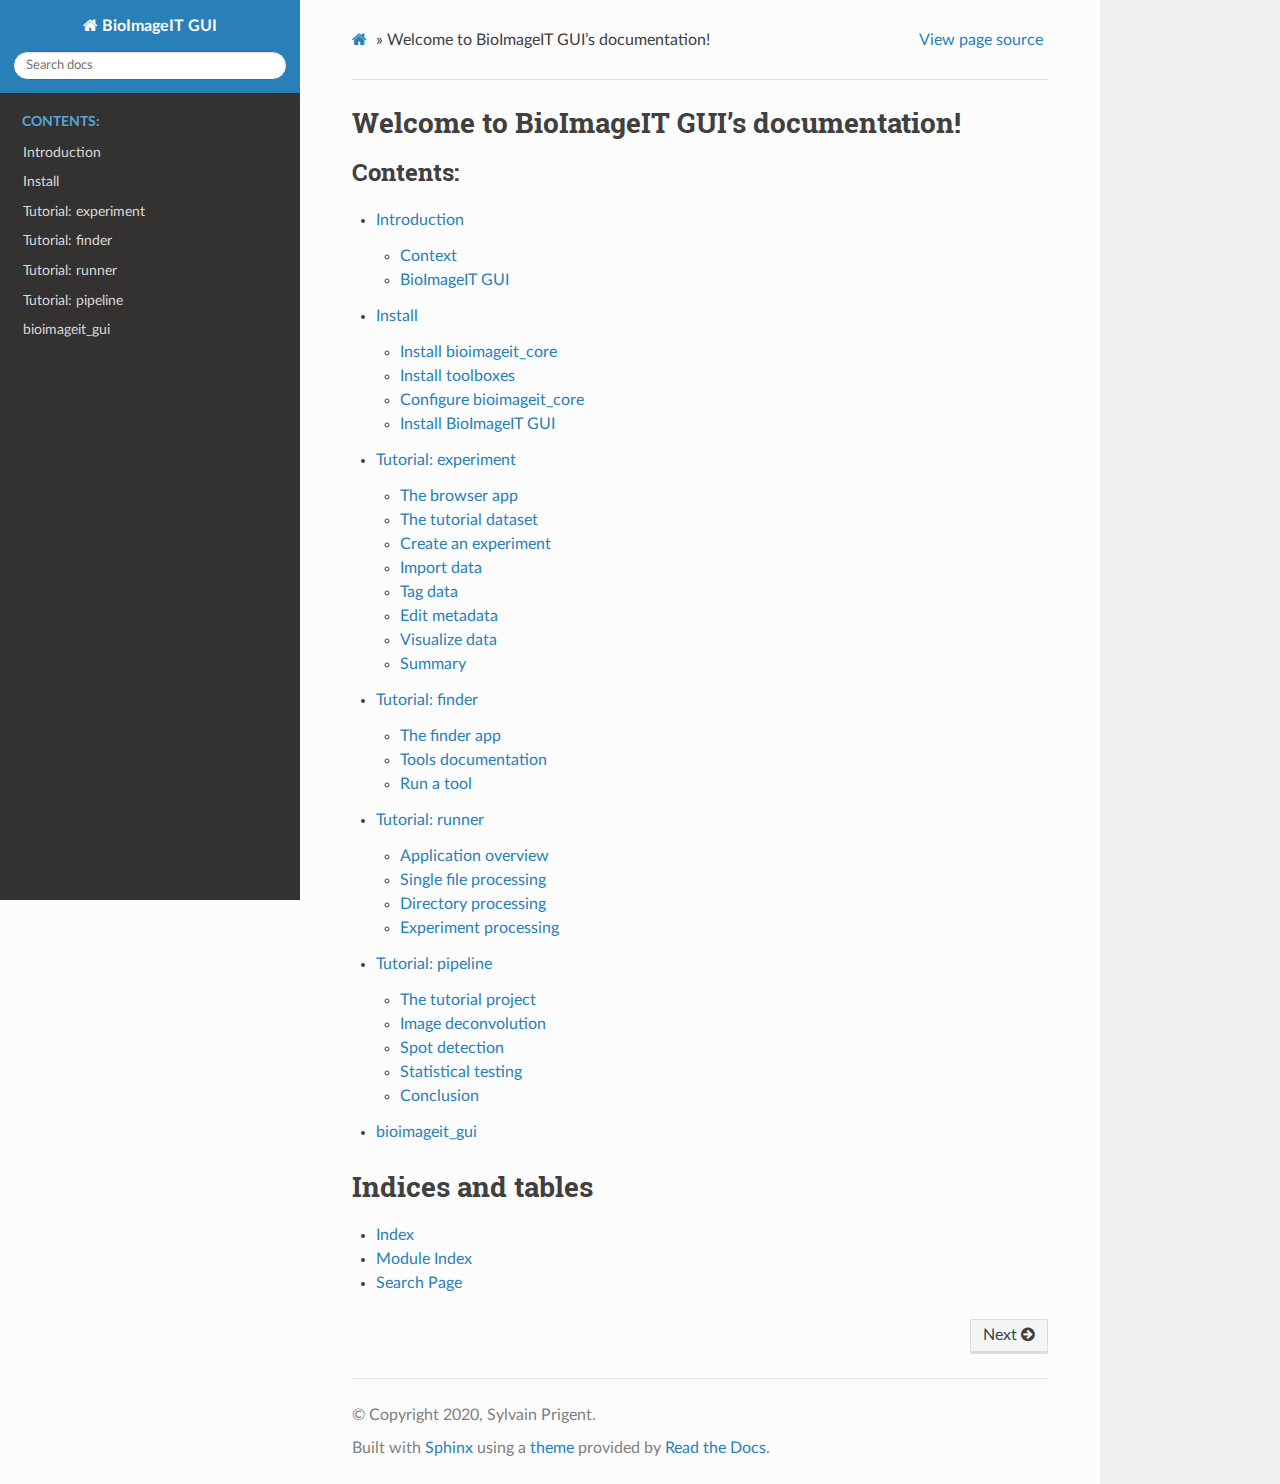
==== commit 8286508d: "Deploy bioimageit/bioimageit_gui to github.com/bioimageit/bioimageit_gui.git:gh-pages" ====
--- a/index.html
+++ b/index.html
@@ -3,9 +3,9 @@
 <!DOCTYPE html>
 <html class="writer-html5" lang="en" >
 <head>
-  <meta charset="utf-8">
-  
-  <meta name="viewport" content="width=device-width, initial-scale=1.0">
+  <meta charset="utf-8" />
+  
+  <meta name="viewport" content="width=device-width, initial-scale=1.0" />
   
   <title>Welcome to BioImageIT GUI’s documentation! &mdash; BioImageIT GUI 0.0.1 documentation</title>
   
@@ -16,7 +16,10 @@
 
   
   
-  
+
+  
+  
+
   
 
   
@@ -49,7 +52,7 @@
           
 
           
-            <a href="#" class="icon icon-home" alt="Documentation Home"> BioImageIT GUI
+            <a href="#" class="icon icon-home"> BioImageIT GUI
           
 
           
@@ -129,6 +132,8 @@
 
 
 
+
+
 <div role="navigation" aria-label="breadcrumbs navigation">
 
   <ul class="wy-breadcrumbs">
@@ -140,7 +145,7 @@
     
       <li class="wy-breadcrumbs-aside">
         
-            
+          
             <a href="_sources/index.rst.txt" rel="nofollow"> View page source</a>
           
         
@@ -223,35 +228,28 @@
            
           </div>
           <footer>
-  
     <div class="rst-footer-buttons" role="navigation" aria-label="footer navigation">
-      
-        <a href="intro.html" class="btn btn-neutral float-right" title="Introduction" accesskey="n" rel="next">Next <span class="fa fa-arrow-circle-right"></span></a>
-      
-      
+        <a href="intro.html" class="btn btn-neutral float-right" title="Introduction" accesskey="n" rel="next">Next <span class="fa fa-arrow-circle-right" aria-hidden="true"></span></a>
     </div>
-  
 
   <hr/>
 
   <div role="contentinfo">
     <p>
-        
-        &copy; Copyright 2020, Sylvain Prigent
+        &#169; Copyright 2020, Sylvain Prigent.
 
     </p>
   </div>
     
     
     
-    Built with <a href="http://sphinx-doc.org/">Sphinx</a> using a
-    
-    <a href="https://github.com/rtfd/sphinx_rtd_theme">theme</a>
+    Built with <a href="https://www.sphinx-doc.org/">Sphinx</a> using a
+    
+    <a href="https://github.com/readthedocs/sphinx_rtd_theme">theme</a>
     
     provided by <a href="https://readthedocs.org">Read the Docs</a>. 
 
 </footer>
-
         </div>
       </div>
 
--- a/_static/pygments.css
+++ b/_static/pygments.css
@@ -1,7 +1,7 @@
 pre { line-height: 125%; }
-td.linenos pre { color: #000000; background-color: #f0f0f0; padding-left: 5px; padding-right: 5px; }
-span.linenos { color: #000000; background-color: #f0f0f0; padding-left: 5px; padding-right: 5px; }
-td.linenos pre.special { color: #000000; background-color: #ffffc0; padding-left: 5px; padding-right: 5px; }
+td.linenos .normal { color: inherit; background-color: transparent; padding-left: 5px; padding-right: 5px; }
+span.linenos { color: inherit; background-color: transparent; padding-left: 5px; padding-right: 5px; }
+td.linenos .special { color: #000000; background-color: #ffffc0; padding-left: 5px; padding-right: 5px; }
 span.linenos.special { color: #000000; background-color: #ffffc0; padding-left: 5px; padding-right: 5px; }
 .highlight .hll { background-color: #ffffcc }
 .highlight { background: #f8f8f8; }
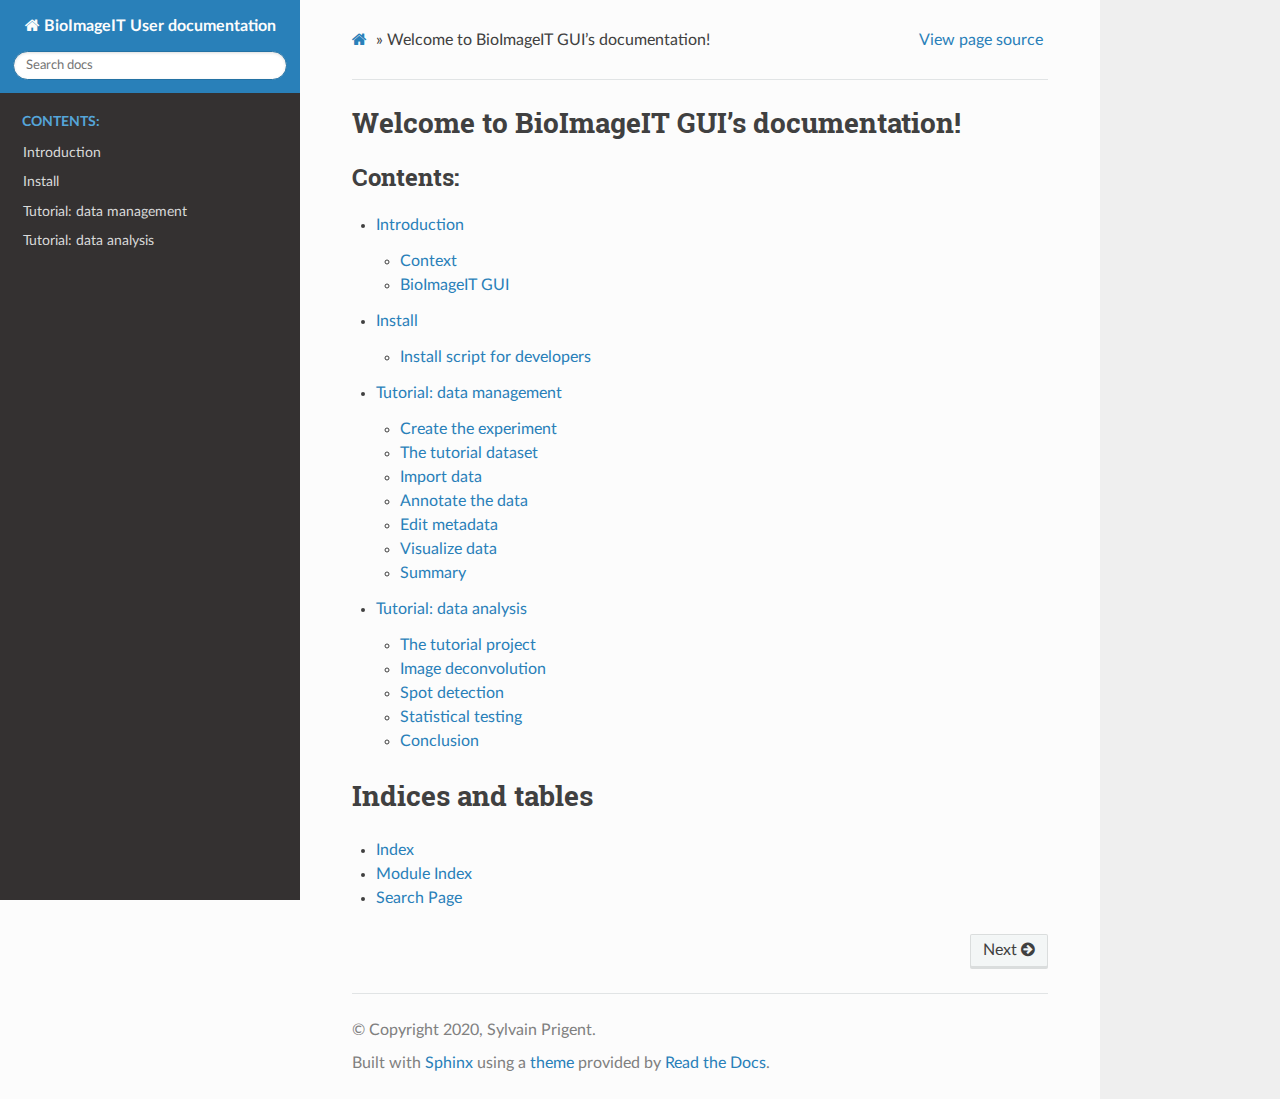
==== commit 83babb6b: "Deploying to gh-pages from @ bioimageit/bioimageit_gui@ac49e0e191ad698553296f2ea684588e0c5e093e 🚀" ====
--- a/index.html
+++ b/index.html
@@ -1,69 +1,33 @@
-
-
 <!DOCTYPE html>
 <html class="writer-html5" lang="en" >
 <head>
-  <meta charset="utf-8" />
-  
+  <meta charset="utf-8" /><meta name="generator" content="Docutils 0.17.1: http://docutils.sourceforge.net/" />
+
   <meta name="viewport" content="width=device-width, initial-scale=1.0" />
-  
-  <title>Welcome to BioImageIT GUI’s documentation! &mdash; BioImageIT GUI 0.0.1 documentation</title>
-  
-
-  
-  <link rel="stylesheet" href="_static/css/theme.css" type="text/css" />
-  <link rel="stylesheet" href="_static/pygments.css" type="text/css" />
-
-  
-  
-
-  
-  
-
-  
-
-  
+  <title>Welcome to BioImageIT GUI’s documentation! &mdash; BioImageIT User documentation 0.0.1 documentation</title>
+      <link rel="stylesheet" href="_static/pygments.css" type="text/css" />
+      <link rel="stylesheet" href="_static/css/theme.css" type="text/css" />
   <!--[if lt IE 9]>
     <script src="_static/js/html5shiv.min.js"></script>
   <![endif]-->
   
-    
-      <script type="text/javascript" id="documentation_options" data-url_root="./" src="_static/documentation_options.js"></script>
+        <script data-url_root="./" id="documentation_options" src="_static/documentation_options.js"></script>
         <script src="_static/jquery.js"></script>
         <script src="_static/underscore.js"></script>
         <script src="_static/doctools.js"></script>
-    
-    <script type="text/javascript" src="_static/js/theme.js"></script>
-
-    
+    <script src="_static/js/theme.js"></script>
     <link rel="index" title="Index" href="genindex.html" />
     <link rel="search" title="Search" href="search.html" />
     <link rel="next" title="Introduction" href="intro.html" /> 
 </head>
 
-<body class="wy-body-for-nav">
-
-   
+<body class="wy-body-for-nav"> 
   <div class="wy-grid-for-nav">
-    
     <nav data-toggle="wy-nav-shift" class="wy-nav-side">
       <div class="wy-side-scroll">
         <div class="wy-side-nav-search" >
-          
-
-          
-            <a href="#" class="icon icon-home"> BioImageIT GUI
-          
-
-          
+            <a href="#" class="icon icon-home"> BioImageIT User documentation
           </a>
-
-          
-            
-            
-          
-
-          
 <div role="search">
   <form id="rtd-search-form" class="wy-form" action="search.html" method="get">
     <input type="text" name="q" placeholder="Search docs" />
@@ -71,98 +35,43 @@
     <input type="hidden" name="area" value="default" />
   </form>
 </div>
-
-          
-        </div>
-
-        
-        <div class="wy-menu wy-menu-vertical" data-spy="affix" role="navigation" aria-label="main navigation">
-          
-            
-            
-              
-            
-            
-              <p class="caption"><span class="caption-text">Contents:</span></p>
+        </div><div class="wy-menu wy-menu-vertical" data-spy="affix" role="navigation" aria-label="Navigation menu">
+              <p class="caption" role="heading"><span class="caption-text">Contents:</span></p>
 <ul>
 <li class="toctree-l1"><a class="reference internal" href="intro.html">Introduction</a></li>
 <li class="toctree-l1"><a class="reference internal" href="install.html">Install</a></li>
-<li class="toctree-l1"><a class="reference internal" href="tutorial_experiment.html">Tutorial: experiment</a></li>
-<li class="toctree-l1"><a class="reference internal" href="tutorial_finder.html">Tutorial: finder</a></li>
-<li class="toctree-l1"><a class="reference internal" href="tutorial_runner.html">Tutorial: runner</a></li>
-<li class="toctree-l1"><a class="reference internal" href="tutorial_pipeline.html">Tutorial: pipeline</a></li>
-<li class="toctree-l1"><a class="reference internal" href="modules.html">bioimageit_gui</a></li>
+<li class="toctree-l1"><a class="reference internal" href="tutorial_data_management.html">Tutorial: data management</a></li>
+<li class="toctree-l1"><a class="reference internal" href="tutorial_data_analysis.html">Tutorial: data analysis</a></li>
 </ul>
 
-            
-          
         </div>
-        
       </div>
     </nav>
 
-    <section data-toggle="wy-nav-shift" class="wy-nav-content-wrap">
-
-      
-      <nav class="wy-nav-top" aria-label="top navigation">
-        
+    <section data-toggle="wy-nav-shift" class="wy-nav-content-wrap"><nav class="wy-nav-top" aria-label="Mobile navigation menu" >
           <i data-toggle="wy-nav-top" class="fa fa-bars"></i>
-          <a href="#">BioImageIT GUI</a>
-        
+          <a href="#">BioImageIT User documentation</a>
       </nav>
 
-
       <div class="wy-nav-content">
-        
         <div class="rst-content">
-        
-          
-
-
-
-
-
-
-
-
-
-
-
-
-
-
-
-
-
-<div role="navigation" aria-label="breadcrumbs navigation">
-
+          <div role="navigation" aria-label="Page navigation">
   <ul class="wy-breadcrumbs">
-    
       <li><a href="#" class="icon icon-home"></a> &raquo;</li>
-        
       <li>Welcome to BioImageIT GUI’s documentation!</li>
-    
-    
       <li class="wy-breadcrumbs-aside">
-        
-          
             <a href="_sources/index.rst.txt" rel="nofollow"> View page source</a>
-          
-        
       </li>
-    
   </ul>
-
-  
   <hr/>
 </div>
           <div role="main" class="document" itemscope="itemscope" itemtype="http://schema.org/Article">
            <div itemprop="articleBody">
-            
-  <div class="section" id="welcome-to-bioimageit-gui-s-documentation">
-<h1>Welcome to BioImageIT GUI’s documentation!<a class="headerlink" href="#welcome-to-bioimageit-gui-s-documentation" title="Permalink to this headline">¶</a></h1>
+             
+  <section id="welcome-to-bioimageit-gui-s-documentation">
+<h1>Welcome to BioImageIT GUI’s documentation!<a class="headerlink" href="#welcome-to-bioimageit-gui-s-documentation" title="Permalink to this headline"></a></h1>
 <div class="toctree-wrapper compound">
-<p class="caption"><span class="caption-text">Contents:</span></p>
+<p class="caption" role="heading"><span class="caption-text">Contents:</span></p>
 <ul>
 <li class="toctree-l1"><a class="reference internal" href="intro.html">Introduction</a><ul>
 <li class="toctree-l2"><a class="reference internal" href="intro.html#context">Context</a></li>
@@ -170,104 +79,67 @@
 </ul>
 </li>
 <li class="toctree-l1"><a class="reference internal" href="install.html">Install</a><ul>
-<li class="toctree-l2"><a class="reference internal" href="install.html#install-bioimageit-core">Install bioimageit_core</a></li>
-<li class="toctree-l2"><a class="reference internal" href="install.html#install-toolboxes">Install toolboxes</a></li>
-<li class="toctree-l2"><a class="reference internal" href="install.html#configure-bioimageit-core">Configure bioimageit_core</a></li>
-<li class="toctree-l2"><a class="reference internal" href="install.html#install-bioimageit-gui">Install BioImageIT GUI</a></li>
+<li class="toctree-l2"><a class="reference internal" href="install.html#install-script-for-developers">Install script for developers</a></li>
 </ul>
 </li>
-<li class="toctree-l1"><a class="reference internal" href="tutorial_experiment.html">Tutorial: experiment</a><ul>
-<li class="toctree-l2"><a class="reference internal" href="tutorial_experiment.html#the-browser-app">The browser app</a></li>
-<li class="toctree-l2"><a class="reference internal" href="tutorial_experiment.html#the-tutorial-dataset">The tutorial dataset</a></li>
-<li class="toctree-l2"><a class="reference internal" href="tutorial_experiment.html#create-an-experiment">Create an experiment</a></li>
-<li class="toctree-l2"><a class="reference internal" href="tutorial_experiment.html#import-data">Import data</a></li>
-<li class="toctree-l2"><a class="reference internal" href="tutorial_experiment.html#tag-data">Tag data</a></li>
-<li class="toctree-l2"><a class="reference internal" href="tutorial_experiment.html#edit-metadata">Edit metadata</a></li>
-<li class="toctree-l2"><a class="reference internal" href="tutorial_experiment.html#visualize-data">Visualize data</a></li>
-<li class="toctree-l2"><a class="reference internal" href="tutorial_experiment.html#summary">Summary</a></li>
+<li class="toctree-l1"><a class="reference internal" href="tutorial_data_management.html">Tutorial: data management</a><ul>
+<li class="toctree-l2"><a class="reference internal" href="tutorial_data_management.html#create-the-experiment">Create the experiment</a></li>
+<li class="toctree-l2"><a class="reference internal" href="tutorial_data_management.html#the-tutorial-dataset">The tutorial dataset</a></li>
+<li class="toctree-l2"><a class="reference internal" href="tutorial_data_management.html#import-data">Import data</a></li>
+<li class="toctree-l2"><a class="reference internal" href="tutorial_data_management.html#annotate-the-data">Annotate the data</a></li>
+<li class="toctree-l2"><a class="reference internal" href="tutorial_data_management.html#edit-metadata">Edit metadata</a></li>
+<li class="toctree-l2"><a class="reference internal" href="tutorial_data_management.html#visualize-data">Visualize data</a></li>
+<li class="toctree-l2"><a class="reference internal" href="tutorial_data_management.html#summary">Summary</a></li>
 </ul>
 </li>
-<li class="toctree-l1"><a class="reference internal" href="tutorial_finder.html">Tutorial: finder</a><ul>
-<li class="toctree-l2"><a class="reference internal" href="tutorial_finder.html#the-finder-app">The finder app</a></li>
-<li class="toctree-l2"><a class="reference internal" href="tutorial_finder.html#tools-documentation">Tools documentation</a></li>
-<li class="toctree-l2"><a class="reference internal" href="tutorial_finder.html#run-a-tool">Run a tool</a></li>
-</ul>
-</li>
-<li class="toctree-l1"><a class="reference internal" href="tutorial_runner.html">Tutorial: runner</a><ul>
-<li class="toctree-l2"><a class="reference internal" href="tutorial_runner.html#application-overview">Application overview</a></li>
-<li class="toctree-l2"><a class="reference internal" href="tutorial_runner.html#single-file-processing">Single file processing</a></li>
-<li class="toctree-l2"><a class="reference internal" href="tutorial_runner.html#directory-processing">Directory processing</a></li>
-<li class="toctree-l2"><a class="reference internal" href="tutorial_runner.html#experiment-processing">Experiment processing</a></li>
-</ul>
-</li>
-<li class="toctree-l1"><a class="reference internal" href="tutorial_pipeline.html">Tutorial: pipeline</a><ul>
-<li class="toctree-l2"><a class="reference internal" href="tutorial_pipeline.html#the-tutorial-project">The tutorial project</a></li>
-<li class="toctree-l2"><a class="reference internal" href="tutorial_pipeline.html#image-deconvolution">Image deconvolution</a></li>
-<li class="toctree-l2"><a class="reference internal" href="tutorial_pipeline.html#spot-detection">Spot detection</a></li>
-<li class="toctree-l2"><a class="reference internal" href="tutorial_pipeline.html#statistical-testing">Statistical testing</a></li>
-<li class="toctree-l2"><a class="reference internal" href="tutorial_pipeline.html#conclusion">Conclusion</a></li>
-</ul>
-</li>
-<li class="toctree-l1"><a class="reference internal" href="modules.html">bioimageit_gui</a><ul class="simple">
+<li class="toctree-l1"><a class="reference internal" href="tutorial_data_analysis.html">Tutorial: data analysis</a><ul>
+<li class="toctree-l2"><a class="reference internal" href="tutorial_data_analysis.html#the-tutorial-project">The tutorial project</a></li>
+<li class="toctree-l2"><a class="reference internal" href="tutorial_data_analysis.html#image-deconvolution">Image deconvolution</a></li>
+<li class="toctree-l2"><a class="reference internal" href="tutorial_data_analysis.html#spot-detection">Spot detection</a></li>
+<li class="toctree-l2"><a class="reference internal" href="tutorial_data_analysis.html#statistical-testing">Statistical testing</a></li>
+<li class="toctree-l2"><a class="reference internal" href="tutorial_data_analysis.html#conclusion">Conclusion</a></li>
 </ul>
 </li>
 </ul>
 </div>
-</div>
-<div class="section" id="indices-and-tables">
-<h1>Indices and tables<a class="headerlink" href="#indices-and-tables" title="Permalink to this headline">¶</a></h1>
+</section>
+<section id="indices-and-tables">
+<h1>Indices and tables<a class="headerlink" href="#indices-and-tables" title="Permalink to this headline"></a></h1>
 <ul class="simple">
 <li><p><a class="reference internal" href="genindex.html"><span class="std std-ref">Index</span></a></p></li>
 <li><p><a class="reference internal" href="py-modindex.html"><span class="std std-ref">Module Index</span></a></p></li>
 <li><p><a class="reference internal" href="search.html"><span class="std std-ref">Search Page</span></a></p></li>
 </ul>
-</div>
+</section>
 
 
            </div>
-           
           </div>
-          <footer>
-    <div class="rst-footer-buttons" role="navigation" aria-label="footer navigation">
+          <footer><div class="rst-footer-buttons" role="navigation" aria-label="Footer">
         <a href="intro.html" class="btn btn-neutral float-right" title="Introduction" accesskey="n" rel="next">Next <span class="fa fa-arrow-circle-right" aria-hidden="true"></span></a>
     </div>
 
   <hr/>
 
   <div role="contentinfo">
-    <p>
-        &#169; Copyright 2020, Sylvain Prigent.
+    <p>&#169; Copyright 2020, Sylvain Prigent.</p>
+  </div>
 
-    </p>
-  </div>
-    
-    
-    
-    Built with <a href="https://www.sphinx-doc.org/">Sphinx</a> using a
-    
+  Built with <a href="https://www.sphinx-doc.org/">Sphinx</a> using a
     <a href="https://github.com/readthedocs/sphinx_rtd_theme">theme</a>
-    
-    provided by <a href="https://readthedocs.org">Read the Docs</a>. 
+    provided by <a href="https://readthedocs.org">Read the Docs</a>.
+   
 
 </footer>
         </div>
       </div>
-
     </section>
-
   </div>
-  
-
-  <script type="text/javascript">
+  <script>
       jQuery(function () {
           SphinxRtdTheme.Navigation.enable(true);
       });
-  </script>
-
-  
-  
-    
-   
+  </script> 
 
 </body>
 </html>--- a/_static/pygments.css
+++ b/_static/pygments.css
@@ -5,22 +5,22 @@
 span.linenos.special { color: #000000; background-color: #ffffc0; padding-left: 5px; padding-right: 5px; }
 .highlight .hll { background-color: #ffffcc }
 .highlight { background: #f8f8f8; }
-.highlight .c { color: #408080; font-style: italic } /* Comment */
+.highlight .c { color: #3D7B7B; font-style: italic } /* Comment */
 .highlight .err { border: 1px solid #FF0000 } /* Error */
 .highlight .k { color: #008000; font-weight: bold } /* Keyword */
 .highlight .o { color: #666666 } /* Operator */
-.highlight .ch { color: #408080; font-style: italic } /* Comment.Hashbang */
-.highlight .cm { color: #408080; font-style: italic } /* Comment.Multiline */
-.highlight .cp { color: #BC7A00 } /* Comment.Preproc */
-.highlight .cpf { color: #408080; font-style: italic } /* Comment.PreprocFile */
-.highlight .c1 { color: #408080; font-style: italic } /* Comment.Single */
-.highlight .cs { color: #408080; font-style: italic } /* Comment.Special */
+.highlight .ch { color: #3D7B7B; font-style: italic } /* Comment.Hashbang */
+.highlight .cm { color: #3D7B7B; font-style: italic } /* Comment.Multiline */
+.highlight .cp { color: #9C6500 } /* Comment.Preproc */
+.highlight .cpf { color: #3D7B7B; font-style: italic } /* Comment.PreprocFile */
+.highlight .c1 { color: #3D7B7B; font-style: italic } /* Comment.Single */
+.highlight .cs { color: #3D7B7B; font-style: italic } /* Comment.Special */
 .highlight .gd { color: #A00000 } /* Generic.Deleted */
 .highlight .ge { font-style: italic } /* Generic.Emph */
-.highlight .gr { color: #FF0000 } /* Generic.Error */
+.highlight .gr { color: #E40000 } /* Generic.Error */
 .highlight .gh { color: #000080; font-weight: bold } /* Generic.Heading */
-.highlight .gi { color: #00A000 } /* Generic.Inserted */
-.highlight .go { color: #888888 } /* Generic.Output */
+.highlight .gi { color: #008400 } /* Generic.Inserted */
+.highlight .go { color: #717171 } /* Generic.Output */
 .highlight .gp { color: #000080; font-weight: bold } /* Generic.Prompt */
 .highlight .gs { font-weight: bold } /* Generic.Strong */
 .highlight .gu { color: #800080; font-weight: bold } /* Generic.Subheading */
@@ -33,15 +33,15 @@
 .highlight .kt { color: #B00040 } /* Keyword.Type */
 .highlight .m { color: #666666 } /* Literal.Number */
 .highlight .s { color: #BA2121 } /* Literal.String */
-.highlight .na { color: #7D9029 } /* Name.Attribute */
+.highlight .na { color: #687822 } /* Name.Attribute */
 .highlight .nb { color: #008000 } /* Name.Builtin */
 .highlight .nc { color: #0000FF; font-weight: bold } /* Name.Class */
 .highlight .no { color: #880000 } /* Name.Constant */
 .highlight .nd { color: #AA22FF } /* Name.Decorator */
-.highlight .ni { color: #999999; font-weight: bold } /* Name.Entity */
-.highlight .ne { color: #D2413A; font-weight: bold } /* Name.Exception */
+.highlight .ni { color: #717171; font-weight: bold } /* Name.Entity */
+.highlight .ne { color: #CB3F38; font-weight: bold } /* Name.Exception */
 .highlight .nf { color: #0000FF } /* Name.Function */
-.highlight .nl { color: #A0A000 } /* Name.Label */
+.highlight .nl { color: #767600 } /* Name.Label */
 .highlight .nn { color: #0000FF; font-weight: bold } /* Name.Namespace */
 .highlight .nt { color: #008000; font-weight: bold } /* Name.Tag */
 .highlight .nv { color: #19177C } /* Name.Variable */
@@ -58,11 +58,11 @@
 .highlight .dl { color: #BA2121 } /* Literal.String.Delimiter */
 .highlight .sd { color: #BA2121; font-style: italic } /* Literal.String.Doc */
 .highlight .s2 { color: #BA2121 } /* Literal.String.Double */
-.highlight .se { color: #BB6622; font-weight: bold } /* Literal.String.Escape */
+.highlight .se { color: #AA5D1F; font-weight: bold } /* Literal.String.Escape */
 .highlight .sh { color: #BA2121 } /* Literal.String.Heredoc */
-.highlight .si { color: #BB6688; font-weight: bold } /* Literal.String.Interpol */
+.highlight .si { color: #A45A77; font-weight: bold } /* Literal.String.Interpol */
 .highlight .sx { color: #008000 } /* Literal.String.Other */
-.highlight .sr { color: #BB6688 } /* Literal.String.Regex */
+.highlight .sr { color: #A45A77 } /* Literal.String.Regex */
 .highlight .s1 { color: #BA2121 } /* Literal.String.Single */
 .highlight .ss { color: #19177C } /* Literal.String.Symbol */
 .highlight .bp { color: #008000 } /* Name.Builtin.Pseudo */
--- a/_static/css/theme.css
+++ b/_static/css/theme.css
@@ -1,4 +1,4 @@
-html{box-sizing:border-box}*,:after,:before{box-sizing:inherit}article,aside,details,figcaption,figure,footer,header,hgroup,nav,section{display:block}audio,canvas,video{display:inline-block;*display:inline;*zoom:1}[hidden],audio:not([controls]){display:none}*{-webkit-box-sizing:border-box;-moz-box-sizing:border-box;box-sizing:border-box}html{font-size:100%;-webkit-text-size-adjust:100%;-ms-text-size-adjust:100%}body{margin:0}a:active,a:hover{outline:0}abbr[title]{border-bottom:1px dotted}b,strong{font-weight:700}blockquote{margin:0}dfn{font-style:italic}ins{background:#ff9;text-decoration:none}ins,mark{color:#000}mark{background:#ff0;font-style:italic;font-weight:700}.rst-content code,.rst-content tt,code,kbd,pre,samp{font-family:monospace,serif;_font-family:courier new,monospace;font-size:1em}pre{white-space:pre}q{quotes:none}q:after,q:before{content:"";content:none}small{font-size:85%}sub,sup{font-size:75%;line-height:0;position:relative;vertical-align:baseline}sup{top:-.5em}sub{bottom:-.25em}dl,ol,ul{margin:0;padding:0;list-style:none;list-style-image:none}li{list-style:none}dd{margin:0}img{border:0;-ms-interpolation-mode:bicubic;vertical-align:middle;max-width:100%}svg:not(:root){overflow:hidden}figure,form{margin:0}label{cursor:pointer}button,input,select,textarea{font-size:100%;margin:0;vertical-align:baseline;*vertical-align:middle}button,input{line-height:normal}button,input[type=button],input[type=reset],input[type=submit]{cursor:pointer;-webkit-appearance:button;*overflow:visible}button[disabled],input[disabled]{cursor:default}input[type=search]{-webkit-appearance:textfield;-moz-box-sizing:content-box;-webkit-box-sizing:content-box;box-sizing:content-box}textarea{resize:vertical}table{border-collapse:collapse;border-spacing:0}td{vertical-align:top}.chromeframe{margin:.2em 0;background:#ccc;color:#000;padding:.2em 0}.ir{display:block;border:0;text-indent:-999em;overflow:hidden;background-color:transparent;background-repeat:no-repeat;text-align:left;direction:ltr;*line-height:0}.ir br{display:none}.hidden{display:none!important;visibility:hidden}.visuallyhidden{border:0;clip:rect(0 0 0 0);height:1px;margin:-1px;overflow:hidden;padding:0;position:absolute;width:1px}.visuallyhidden.focusable:active,.visuallyhidden.focusable:focus{clip:auto;height:auto;margin:0;overflow:visible;position:static;width:auto}.invisible{visibility:hidden}.relative{position:relative}big,small{font-size:100%}@media print{body,html,section{background:none!important}*{box-shadow:none!important;text-shadow:none!important;filter:none!important;-ms-filter:none!important}a,a:visited{text-decoration:underline}.ir a:after,a[href^="#"]:after,a[href^="javascript:"]:after{content:""}blockquote,pre{page-break-inside:avoid}thead{display:table-header-group}img,tr{page-break-inside:avoid}img{max-width:100%!important}@page{margin:.5cm}.rst-content .toctree-wrapper>p.caption,h2,h3,p{orphans:3;widows:3}.rst-content .toctree-wrapper>p.caption,h2,h3{page-break-after:avoid}}.btn,.fa:before,.icon:before,.rst-content .admonition,.rst-content .admonition-title:before,.rst-content .admonition-todo,.rst-content .attention,.rst-content .caution,.rst-content .code-block-caption .headerlink:before,.rst-content .danger,.rst-content .error,.rst-content .hint,.rst-content .important,.rst-content .note,.rst-content .seealso,.rst-content .tip,.rst-content .warning,.rst-content code.download span:first-child:before,.rst-content dl dt .headerlink:before,.rst-content h1 .headerlink:before,.rst-content h2 .headerlink:before,.rst-content h3 .headerlink:before,.rst-content h4 .headerlink:before,.rst-content h5 .headerlink:before,.rst-content h6 .headerlink:before,.rst-content p.caption .headerlink:before,.rst-content table>caption .headerlink:before,.rst-content tt.download span:first-child:before,.wy-alert,.wy-dropdown .caret:before,.wy-inline-validate.wy-inline-validate-danger .wy-input-context:before,.wy-inline-validate.wy-inline-validate-info .wy-input-context:before,.wy-inline-validate.wy-inline-validate-success .wy-input-context:before,.wy-inline-validate.wy-inline-validate-warning .wy-input-context:before,.wy-menu-vertical li.current>a,.wy-menu-vertical li.current>a span.toctree-expand:before,.wy-menu-vertical li.on a,.wy-menu-vertical li.on a span.toctree-expand:before,.wy-menu-vertical li span.toctree-expand:before,.wy-nav-top a,.wy-side-nav-search .wy-dropdown>a,.wy-side-nav-search>a,input[type=color],input[type=date],input[type=datetime-local],input[type=datetime],input[type=email],input[type=month],input[type=number],input[type=password],input[type=search],input[type=tel],input[type=text],input[type=time],input[type=url],input[type=week],select,textarea{-webkit-font-smoothing:antialiased}.clearfix{*zoom:1}.clearfix:after,.clearfix:before{display:table;content:""}.clearfix:after{clear:both}/*!
+html{box-sizing:border-box}*,:after,:before{box-sizing:inherit}article,aside,details,figcaption,figure,footer,header,hgroup,nav,section{display:block}audio,canvas,video{display:inline-block;*display:inline;*zoom:1}[hidden],audio:not([controls]){display:none}*{-webkit-box-sizing:border-box;-moz-box-sizing:border-box;box-sizing:border-box}html{font-size:100%;-webkit-text-size-adjust:100%;-ms-text-size-adjust:100%}body{margin:0}a:active,a:hover{outline:0}abbr[title]{border-bottom:1px dotted}b,strong{font-weight:700}blockquote{margin:0}dfn{font-style:italic}ins{background:#ff9;text-decoration:none}ins,mark{color:#000}mark{background:#ff0;font-style:italic;font-weight:700}.rst-content code,.rst-content tt,code,kbd,pre,samp{font-family:monospace,serif;_font-family:courier new,monospace;font-size:1em}pre{white-space:pre}q{quotes:none}q:after,q:before{content:"";content:none}small{font-size:85%}sub,sup{font-size:75%;line-height:0;position:relative;vertical-align:baseline}sup{top:-.5em}sub{bottom:-.25em}dl,ol,ul{margin:0;padding:0;list-style:none;list-style-image:none}li{list-style:none}dd{margin:0}img{border:0;-ms-interpolation-mode:bicubic;vertical-align:middle;max-width:100%}svg:not(:root){overflow:hidden}figure,form{margin:0}label{cursor:pointer}button,input,select,textarea{font-size:100%;margin:0;vertical-align:baseline;*vertical-align:middle}button,input{line-height:normal}button,input[type=button],input[type=reset],input[type=submit]{cursor:pointer;-webkit-appearance:button;*overflow:visible}button[disabled],input[disabled]{cursor:default}input[type=search]{-webkit-appearance:textfield;-moz-box-sizing:content-box;-webkit-box-sizing:content-box;box-sizing:content-box}textarea{resize:vertical}table{border-collapse:collapse;border-spacing:0}td{vertical-align:top}.chromeframe{margin:.2em 0;background:#ccc;color:#000;padding:.2em 0}.ir{display:block;border:0;text-indent:-999em;overflow:hidden;background-color:transparent;background-repeat:no-repeat;text-align:left;direction:ltr;*line-height:0}.ir br{display:none}.hidden{display:none!important;visibility:hidden}.visuallyhidden{border:0;clip:rect(0 0 0 0);height:1px;margin:-1px;overflow:hidden;padding:0;position:absolute;width:1px}.visuallyhidden.focusable:active,.visuallyhidden.focusable:focus{clip:auto;height:auto;margin:0;overflow:visible;position:static;width:auto}.invisible{visibility:hidden}.relative{position:relative}big,small{font-size:100%}@media print{body,html,section{background:none!important}*{box-shadow:none!important;text-shadow:none!important;filter:none!important;-ms-filter:none!important}a,a:visited{text-decoration:underline}.ir a:after,a[href^="#"]:after,a[href^="javascript:"]:after{content:""}blockquote,pre{page-break-inside:avoid}thead{display:table-header-group}img,tr{page-break-inside:avoid}img{max-width:100%!important}@page{margin:.5cm}.rst-content .toctree-wrapper>p.caption,h2,h3,p{orphans:3;widows:3}.rst-content .toctree-wrapper>p.caption,h2,h3{page-break-after:avoid}}.btn,.fa:before,.icon:before,.rst-content .admonition,.rst-content .admonition-title:before,.rst-content .admonition-todo,.rst-content .attention,.rst-content .caution,.rst-content .code-block-caption .headerlink:before,.rst-content .danger,.rst-content .eqno .headerlink:before,.rst-content .error,.rst-content .hint,.rst-content .important,.rst-content .note,.rst-content .seealso,.rst-content .tip,.rst-content .warning,.rst-content code.download span:first-child:before,.rst-content dl dt .headerlink:before,.rst-content h1 .headerlink:before,.rst-content h2 .headerlink:before,.rst-content h3 .headerlink:before,.rst-content h4 .headerlink:before,.rst-content h5 .headerlink:before,.rst-content h6 .headerlink:before,.rst-content p.caption .headerlink:before,.rst-content p .headerlink:before,.rst-content table>caption .headerlink:before,.rst-content tt.download span:first-child:before,.wy-alert,.wy-dropdown .caret:before,.wy-inline-validate.wy-inline-validate-danger .wy-input-context:before,.wy-inline-validate.wy-inline-validate-info .wy-input-context:before,.wy-inline-validate.wy-inline-validate-success .wy-input-context:before,.wy-inline-validate.wy-inline-validate-warning .wy-input-context:before,.wy-menu-vertical li.current>a,.wy-menu-vertical li.current>a button.toctree-expand:before,.wy-menu-vertical li.on a,.wy-menu-vertical li.on a button.toctree-expand:before,.wy-menu-vertical li button.toctree-expand:before,.wy-nav-top a,.wy-side-nav-search .wy-dropdown>a,.wy-side-nav-search>a,input[type=color],input[type=date],input[type=datetime-local],input[type=datetime],input[type=email],input[type=month],input[type=number],input[type=password],input[type=search],input[type=tel],input[type=text],input[type=time],input[type=url],input[type=week],select,textarea{-webkit-font-smoothing:antialiased}.clearfix{*zoom:1}.clearfix:after,.clearfix:before{display:table;content:""}.clearfix:after{clear:both}/*!
  *  Font Awesome 4.7.0 by @davegandy - http://fontawesome.io - @fontawesome
  *  License - http://fontawesome.io/license (Font: SIL OFL 1.1, CSS: MIT License)
- */@font-face{font-family:FontAwesome;src:url(fonts/fontawesome-webfont.eot?674f50d287a8c48dc19ba404d20fe713);src:url(fonts/fontawesome-webfont.eot?674f50d287a8c48dc19ba404d20fe713?#iefix&v=4.7.0) format("embedded-opentype"),url(fonts/fontawesome-webfont.woff2?af7ae505a9eed503f8b8e6982036873e) format("woff2"),url(fonts/fontawesome-webfont.woff?fee66e712a8a08eef5805a46892932ad) format("woff"),url(fonts/fontawesome-webfont.ttf?b06871f281fee6b241d60582ae9369b9) format("truetype"),url(fonts/fontawesome-webfont.svg?912ec66d7572ff821749319396470bde#fontawesomeregular) format("svg");font-weight:400;font-style:normal}.fa,.icon,.rst-content .admonition-title,.rst-content .code-block-caption .headerlink,.rst-content code.download span:first-child,.rst-content dl dt .headerlink,.rst-content h1 .headerlink,.rst-content h2 .headerlink,.rst-content h3 .headerlink,.rst-content h4 .headerlink,.rst-content h5 .headerlink,.rst-content h6 .headerlink,.rst-content p.caption .headerlink,.rst-content table>caption .headerlink,.rst-content tt.download span:first-child,.wy-menu-vertical li.current>a span.toctree-expand,.wy-menu-vertical li.on a span.toctree-expand,.wy-menu-vertical li span.toctree-expand{display:inline-block;font:normal normal normal 14px/1 FontAwesome;font-size:inherit;text-rendering:auto;-webkit-font-smoothing:antialiased;-moz-osx-font-smoothing:grayscale}.fa-lg{font-size:1.33333em;line-height:.75em;vertical-align:-15%}.fa-2x{font-size:2em}.fa-3x{font-size:3em}.fa-4x{font-size:4em}.fa-5x{font-size:5em}.fa-fw{width:1.28571em;text-align:center}.fa-ul{padding-left:0;margin-left:2.14286em;list-style-type:none}.fa-ul>li{position:relative}.fa-li{position:absolute;left:-2.14286em;width:2.14286em;top:.14286em;text-align:center}.fa-li.fa-lg{left:-1.85714em}.fa-border{padding:.2em .25em .15em;border:.08em solid #eee;border-radius:.1em}.fa-pull-left{float:left}.fa-pull-right{float:right}.fa-pull-left.icon,.fa.fa-pull-left,.rst-content .code-block-caption .fa-pull-left.headerlink,.rst-content .fa-pull-left.admonition-title,.rst-content code.download span.fa-pull-left:first-child,.rst-content dl dt .fa-pull-left.headerlink,.rst-content h1 .fa-pull-left.headerlink,.rst-content h2 .fa-pull-left.headerlink,.rst-content h3 .fa-pull-left.headerlink,.rst-content h4 .fa-pull-left.headerlink,.rst-content h5 .fa-pull-left.headerlink,.rst-content h6 .fa-pull-left.headerlink,.rst-content p.caption .fa-pull-left.headerlink,.rst-content table>caption .fa-pull-left.headerlink,.rst-content tt.download span.fa-pull-left:first-child,.wy-menu-vertical li.current>a span.fa-pull-left.toctree-expand,.wy-menu-vertical li.on a span.fa-pull-left.toctree-expand,.wy-menu-vertical li span.fa-pull-left.toctree-expand{margin-right:.3em}.fa-pull-right.icon,.fa.fa-pull-right,.rst-content .code-block-caption .fa-pull-right.headerlink,.rst-content .fa-pull-right.admonition-title,.rst-content code.download span.fa-pull-right:first-child,.rst-content dl dt .fa-pull-right.headerlink,.rst-content h1 .fa-pull-right.headerlink,.rst-content h2 .fa-pull-right.headerlink,.rst-content h3 .fa-pull-right.headerlink,.rst-content h4 .fa-pull-right.headerlink,.rst-content h5 .fa-pull-right.headerlink,.rst-content h6 .fa-pull-right.headerlink,.rst-content p.caption .fa-pull-right.headerlink,.rst-content table>caption .fa-pull-right.headerlink,.rst-content tt.download span.fa-pull-right:first-child,.wy-menu-vertical li.current>a span.fa-pull-right.toctree-expand,.wy-menu-vertical li.on a span.fa-pull-right.toctree-expand,.wy-menu-vertical li span.fa-pull-right.toctree-expand{margin-left:.3em}.pull-right{float:right}.pull-left{float:left}.fa.pull-left,.pull-left.icon,.rst-content .code-block-caption .pull-left.headerlink,.rst-content .pull-left.admonition-title,.rst-content code.download span.pull-left:first-child,.rst-content dl dt .pull-left.headerlink,.rst-content h1 .pull-left.headerlink,.rst-content h2 .pull-left.headerlink,.rst-content h3 .pull-left.headerlink,.rst-content h4 .pull-left.headerlink,.rst-content h5 .pull-left.headerlink,.rst-content h6 .pull-left.headerlink,.rst-content p.caption .pull-left.headerlink,.rst-content table>caption .pull-left.headerlink,.rst-content tt.download span.pull-left:first-child,.wy-menu-vertical li.current>a span.pull-left.toctree-expand,.wy-menu-vertical li.on a span.pull-left.toctree-expand,.wy-menu-vertical li span.pull-left.toctree-expand{margin-right:.3em}.fa.pull-right,.pull-right.icon,.rst-content .code-block-caption .pull-right.headerlink,.rst-content .pull-right.admonition-title,.rst-content code.download span.pull-right:first-child,.rst-content dl dt .pull-right.headerlink,.rst-content h1 .pull-right.headerlink,.rst-content h2 .pull-right.headerlink,.rst-content h3 .pull-right.headerlink,.rst-content h4 .pull-right.headerlink,.rst-content h5 .pull-right.headerlink,.rst-content h6 .pull-right.headerlink,.rst-content p.caption .pull-right.headerlink,.rst-content table>caption .pull-right.headerlink,.rst-content tt.download span.pull-right:first-child,.wy-menu-vertical li.current>a span.pull-right.toctree-expand,.wy-menu-vertical li.on a span.pull-right.toctree-expand,.wy-menu-vertical li span.pull-right.toctree-expand{margin-left:.3em}.fa-spin{-webkit-animation:fa-spin 2s linear infinite;animation:fa-spin 2s linear infinite}.fa-pulse{-webkit-animation:fa-spin 1s steps(8) infinite;animation:fa-spin 1s steps(8) infinite}@-webkit-keyframes fa-spin{0%{-webkit-transform:rotate(0deg);transform:rotate(0deg)}to{-webkit-transform:rotate(359deg);transform:rotate(359deg)}}@keyframes fa-spin{0%{-webkit-transform:rotate(0deg);transform:rotate(0deg)}to{-webkit-transform:rotate(359deg);transform:rotate(359deg)}}.fa-rotate-90{-ms-filter:"progid:DXImageTransform.Microsoft.BasicImage(rotation=1)";-webkit-transform:rotate(90deg);-ms-transform:rotate(90deg);transform:rotate(90deg)}.fa-rotate-180{-ms-filter:"progid:DXImageTransform.Microsoft.BasicImage(rotation=2)";-webkit-transform:rotate(180deg);-ms-transform:rotate(180deg);transform:rotate(180deg)}.fa-rotate-270{-ms-filter:"progid:DXImageTransform.Microsoft.BasicImage(rotation=3)";-webkit-transform:rotate(270deg);-ms-transform:rotate(270deg);transform:rotate(270deg)}.fa-flip-horizontal{-ms-filter:"progid:DXImageTransform.Microsoft.BasicImage(rotation=0, mirror=1)";-webkit-transform:scaleX(-1);-ms-transform:scaleX(-1);transform:scaleX(-1)}.fa-flip-vertical{-ms-filter:"progid:DXImageTransform.Microsoft.BasicImage(rotation=2, mirror=1)";-webkit-transform:scaleY(-1);-ms-transform:scaleY(-1);transform:scaleY(-1)}:root .fa-flip-horizontal,:root .fa-flip-vertical,:root .fa-rotate-90,:root .fa-rotate-180,:root .fa-rotate-270{filter:none}.fa-stack{position:relative;display:inline-block;width:2em;height:2em;line-height:2em;vertical-align:middle}.fa-stack-1x,.fa-stack-2x{position:absolute;left:0;width:100%;text-align:center}.fa-stack-1x{line-height:inherit}.fa-stack-2x{font-size:2em}.fa-inverse{color:#fff}.fa-glass:before{content:""}.fa-music:before{content:""}.fa-search:before,.icon-search:before{content:""}.fa-envelope-o:before{content:""}.fa-heart:before{content:""}.fa-star:before{content:""}.fa-star-o:before{content:""}.fa-user:before{content:""}.fa-film:before{content:""}.fa-th-large:before{content:""}.fa-th:before{content:""}.fa-th-list:before{content:""}.fa-check:before{content:""}.fa-close:before,.fa-remove:before,.fa-times:before{content:""}.fa-search-plus:before{content:""}.fa-search-minus:before{content:""}.fa-power-off:before{content:""}.fa-signal:before{content:""}.fa-cog:before,.fa-gear:before{content:""}.fa-trash-o:before{content:""}.fa-home:before,.icon-home:before{content:""}.fa-file-o:before{content:""}.fa-clock-o:before{content:""}.fa-road:before{content:""}.fa-download:before,.rst-content code.download span:first-child:before,.rst-content tt.download span:first-child:before{content:""}.fa-arrow-circle-o-down:before{content:""}.fa-arrow-circle-o-up:before{content:""}.fa-inbox:before{content:""}.fa-play-circle-o:before{content:""}.fa-repeat:before,.fa-rotate-right:before{content:""}.fa-refresh:before{content:""}.fa-list-alt:before{content:""}.fa-lock:before{content:""}.fa-flag:before{content:""}.fa-headphones:before{content:""}.fa-volume-off:before{content:""}.fa-volume-down:before{content:""}.fa-volume-up:before{content:""}.fa-qrcode:before{content:""}.fa-barcode:before{content:""}.fa-tag:before{content:""}.fa-tags:before{content:""}.fa-book:before,.icon-book:before{content:""}.fa-bookmark:before{content:""}.fa-print:before{content:""}.fa-camera:before{content:""}.fa-font:before{content:""}.fa-bold:before{content:""}.fa-italic:before{content:""}.fa-text-height:before{content:""}.fa-text-width:before{content:""}.fa-align-left:before{content:""}.fa-align-center:before{content:""}.fa-align-right:before{content:""}.fa-align-justify:before{content:""}.fa-list:before{content:""}.fa-dedent:before,.fa-outdent:before{content:""}.fa-indent:before{content:""}.fa-video-camera:before{content:""}.fa-image:before,.fa-photo:before,.fa-picture-o:before{content:""}.fa-pencil:before{content:""}.fa-map-marker:before{content:""}.fa-adjust:before{content:""}.fa-tint:before{content:""}.fa-edit:before,.fa-pencil-square-o:before{content:""}.fa-share-square-o:before{content:""}.fa-check-square-o:before{content:""}.fa-arrows:before{content:""}.fa-step-backward:before{content:""}.fa-fast-backward:before{content:""}.fa-backward:before{content:""}.fa-play:before{content:""}.fa-pause:before{content:""}.fa-stop:before{content:""}.fa-forward:before{content:""}.fa-fast-forward:before{content:""}.fa-step-forward:before{content:""}.fa-eject:before{content:""}.fa-chevron-left:before{content:""}.fa-chevron-right:before{content:""}.fa-plus-circle:before{content:""}.fa-minus-circle:before{content:""}.fa-times-circle:before,.wy-inline-validate.wy-inline-validate-danger .wy-input-context:before{content:""}.fa-check-circle:before,.wy-inline-validate.wy-inline-validate-success .wy-input-context:before{content:""}.fa-question-circle:before{content:""}.fa-info-circle:before{content:""}.fa-crosshairs:before{content:""}.fa-times-circle-o:before{content:""}.fa-check-circle-o:before{content:""}.fa-ban:before{content:""}.fa-arrow-left:before{content:""}.fa-arrow-right:before{content:""}.fa-arrow-up:before{content:""}.fa-arrow-down:before{content:""}.fa-mail-forward:before,.fa-share:before{content:""}.fa-expand:before{content:""}.fa-compress:before{content:""}.fa-plus:before{content:""}.fa-minus:before{content:""}.fa-asterisk:before{content:""}.fa-exclamation-circle:before,.rst-content .admonition-title:before,.wy-inline-validate.wy-inline-validate-info .wy-input-context:before,.wy-inline-validate.wy-inline-validate-warning .wy-input-context:before{content:""}.fa-gift:before{content:""}.fa-leaf:before{content:""}.fa-fire:before,.icon-fire:before{content:""}.fa-eye:before{content:""}.fa-eye-slash:before{content:""}.fa-exclamation-triangle:before,.fa-warning:before{content:""}.fa-plane:before{content:""}.fa-calendar:before{content:""}.fa-random:before{content:""}.fa-comment:before{content:""}.fa-magnet:before{content:""}.fa-chevron-up:before{content:""}.fa-chevron-down:before{content:""}.fa-retweet:before{content:""}.fa-shopping-cart:before{content:""}.fa-folder:before{content:""}.fa-folder-open:before{content:""}.fa-arrows-v:before{content:""}.fa-arrows-h:before{content:""}.fa-bar-chart-o:before,.fa-bar-chart:before{content:""}.fa-twitter-square:before{content:""}.fa-facebook-square:before{content:""}.fa-camera-retro:before{content:""}.fa-key:before{content:""}.fa-cogs:before,.fa-gears:before{content:""}.fa-comments:before{content:""}.fa-thumbs-o-up:before{content:""}.fa-thumbs-o-down:before{content:""}.fa-star-half:before{content:""}.fa-heart-o:before{content:""}.fa-sign-out:before{content:""}.fa-linkedin-square:before{content:""}.fa-thumb-tack:before{content:""}.fa-external-link:before{content:""}.fa-sign-in:before{content:""}.fa-trophy:before{content:""}.fa-github-square:before{content:""}.fa-upload:before{content:""}.fa-lemon-o:before{content:""}.fa-phone:before{content:""}.fa-square-o:before{content:""}.fa-bookmark-o:before{content:""}.fa-phone-square:before{content:""}.fa-twitter:before{content:""}.fa-facebook-f:before,.fa-facebook:before{content:""}.fa-github:before,.icon-github:before{content:""}.fa-unlock:before{content:""}.fa-credit-card:before{content:""}.fa-feed:before,.fa-rss:before{content:""}.fa-hdd-o:before{content:""}.fa-bullhorn:before{content:""}.fa-bell:before{content:""}.fa-certificate:before{content:""}.fa-hand-o-right:before{content:""}.fa-hand-o-left:before{content:""}.fa-hand-o-up:before{content:""}.fa-hand-o-down:before{content:""}.fa-arrow-circle-left:before,.icon-circle-arrow-left:before{content:""}.fa-arrow-circle-right:before,.icon-circle-arrow-right:before{content:""}.fa-arrow-circle-up:before{content:""}.fa-arrow-circle-down:before{content:""}.fa-globe:before{content:""}.fa-wrench:before{content:""}.fa-tasks:before{content:""}.fa-filter:before{content:""}.fa-briefcase:before{content:""}.fa-arrows-alt:before{content:""}.fa-group:before,.fa-users:before{content:""}.fa-chain:before,.fa-link:before,.icon-link:before{content:""}.fa-cloud:before{content:""}.fa-flask:before{content:""}.fa-cut:before,.fa-scissors:before{content:""}.fa-copy:before,.fa-files-o:before{content:""}.fa-paperclip:before{content:""}.fa-floppy-o:before,.fa-save:before{content:""}.fa-square:before{content:""}.fa-bars:before,.fa-navicon:before,.fa-reorder:before{content:""}.fa-list-ul:before{content:""}.fa-list-ol:before{content:""}.fa-strikethrough:before{content:""}.fa-underline:before{content:""}.fa-table:before{content:""}.fa-magic:before{content:""}.fa-truck:before{content:""}.fa-pinterest:before{content:""}.fa-pinterest-square:before{content:""}.fa-google-plus-square:before{content:""}.fa-google-plus:before{content:""}.fa-money:before{content:""}.fa-caret-down:before,.icon-caret-down:before,.wy-dropdown .caret:before{content:""}.fa-caret-up:before{content:""}.fa-caret-left:before{content:""}.fa-caret-right:before{content:""}.fa-columns:before{content:""}.fa-sort:before,.fa-unsorted:before{content:""}.fa-sort-desc:before,.fa-sort-down:before{content:""}.fa-sort-asc:before,.fa-sort-up:before{content:""}.fa-envelope:before{content:""}.fa-linkedin:before{content:""}.fa-rotate-left:before,.fa-undo:before{content:""}.fa-gavel:before,.fa-legal:before{content:""}.fa-dashboard:before,.fa-tachometer:before{content:""}.fa-comment-o:before{content:""}.fa-comments-o:before{content:""}.fa-bolt:before,.fa-flash:before{content:""}.fa-sitemap:before{content:""}.fa-umbrella:before{content:""}.fa-clipboard:before,.fa-paste:before{content:""}.fa-lightbulb-o:before{content:""}.fa-exchange:before{content:""}.fa-cloud-download:before{content:""}.fa-cloud-upload:before{content:""}.fa-user-md:before{content:""}.fa-stethoscope:before{content:""}.fa-suitcase:before{content:""}.fa-bell-o:before{content:""}.fa-coffee:before{content:""}.fa-cutlery:before{content:""}.fa-file-text-o:before{content:""}.fa-building-o:before{content:""}.fa-hospital-o:before{content:""}.fa-ambulance:before{content:""}.fa-medkit:before{content:""}.fa-fighter-jet:before{content:""}.fa-beer:before{content:""}.fa-h-square:before{content:""}.fa-plus-square:before{content:""}.fa-angle-double-left:before{content:""}.fa-angle-double-right:before{content:""}.fa-angle-double-up:before{content:""}.fa-angle-double-down:before{content:""}.fa-angle-left:before{content:""}.fa-angle-right:before{content:""}.fa-angle-up:before{content:""}.fa-angle-down:before{content:""}.fa-desktop:before{content:""}.fa-laptop:before{content:""}.fa-tablet:before{content:""}.fa-mobile-phone:before,.fa-mobile:before{content:""}.fa-circle-o:before{content:""}.fa-quote-left:before{content:""}.fa-quote-right:before{content:""}.fa-spinner:before{content:""}.fa-circle:before{content:""}.fa-mail-reply:before,.fa-reply:before{content:""}.fa-github-alt:before{content:""}.fa-folder-o:before{content:""}.fa-folder-open-o:before{content:""}.fa-smile-o:before{content:""}.fa-frown-o:before{content:""}.fa-meh-o:before{content:""}.fa-gamepad:before{content:""}.fa-keyboard-o:before{content:""}.fa-flag-o:before{content:""}.fa-flag-checkered:before{content:""}.fa-terminal:before{content:""}.fa-code:before{content:""}.fa-mail-reply-all:before,.fa-reply-all:before{content:""}.fa-star-half-empty:before,.fa-star-half-full:before,.fa-star-half-o:before{content:""}.fa-location-arrow:before{content:""}.fa-crop:before{content:""}.fa-code-fork:before{content:""}.fa-chain-broken:before,.fa-unlink:before{content:""}.fa-question:before{content:""}.fa-info:before{content:""}.fa-exclamation:before{content:""}.fa-superscript:before{content:""}.fa-subscript:before{content:""}.fa-eraser:before{content:""}.fa-puzzle-piece:before{content:""}.fa-microphone:before{content:""}.fa-microphone-slash:before{content:""}.fa-shield:before{content:""}.fa-calendar-o:before{content:""}.fa-fire-extinguisher:before{content:""}.fa-rocket:before{content:""}.fa-maxcdn:before{content:""}.fa-chevron-circle-left:before{content:""}.fa-chevron-circle-right:before{content:""}.fa-chevron-circle-up:before{content:""}.fa-chevron-circle-down:before{content:""}.fa-html5:before{content:""}.fa-css3:before{content:""}.fa-anchor:before{content:""}.fa-unlock-alt:before{content:""}.fa-bullseye:before{content:""}.fa-ellipsis-h:before{content:""}.fa-ellipsis-v:before{content:""}.fa-rss-square:before{content:""}.fa-play-circle:before{content:""}.fa-ticket:before{content:""}.fa-minus-square:before{content:""}.fa-minus-square-o:before,.wy-menu-vertical li.current>a span.toctree-expand:before,.wy-menu-vertical li.on a span.toctree-expand:before{content:""}.fa-level-up:before{content:""}.fa-level-down:before{content:""}.fa-check-square:before{content:""}.fa-pencil-square:before{content:""}.fa-external-link-square:before{content:""}.fa-share-square:before{content:""}.fa-compass:before{content:""}.fa-caret-square-o-down:before,.fa-toggle-down:before{content:""}.fa-caret-square-o-up:before,.fa-toggle-up:before{content:""}.fa-caret-square-o-right:before,.fa-toggle-right:before{content:""}.fa-eur:before,.fa-euro:before{content:""}.fa-gbp:before{content:""}.fa-dollar:before,.fa-usd:before{content:""}.fa-inr:before,.fa-rupee:before{content:""}.fa-cny:before,.fa-jpy:before,.fa-rmb:before,.fa-yen:before{content:""}.fa-rouble:before,.fa-rub:before,.fa-ruble:before{content:""}.fa-krw:before,.fa-won:before{content:""}.fa-bitcoin:before,.fa-btc:before{content:""}.fa-file:before{content:""}.fa-file-text:before{content:""}.fa-sort-alpha-asc:before{content:""}.fa-sort-alpha-desc:before{content:""}.fa-sort-amount-asc:before{content:""}.fa-sort-amount-desc:before{content:""}.fa-sort-numeric-asc:before{content:""}.fa-sort-numeric-desc:before{content:""}.fa-thumbs-up:before{content:""}.fa-thumbs-down:before{content:""}.fa-youtube-square:before{content:""}.fa-youtube:before{content:""}.fa-xing:before{content:""}.fa-xing-square:before{content:""}.fa-youtube-play:before{content:""}.fa-dropbox:before{content:""}.fa-stack-overflow:before{content:""}.fa-instagram:before{content:""}.fa-flickr:before{content:""}.fa-adn:before{content:""}.fa-bitbucket:before,.icon-bitbucket:before{content:""}.fa-bitbucket-square:before{content:""}.fa-tumblr:before{content:""}.fa-tumblr-square:before{content:""}.fa-long-arrow-down:before{content:""}.fa-long-arrow-up:before{content:""}.fa-long-arrow-left:before{content:""}.fa-long-arrow-right:before{content:""}.fa-apple:before{content:""}.fa-windows:before{content:""}.fa-android:before{content:""}.fa-linux:before{content:""}.fa-dribbble:before{content:""}.fa-skype:before{content:""}.fa-foursquare:before{content:""}.fa-trello:before{content:""}.fa-female:before{content:""}.fa-male:before{content:""}.fa-gittip:before,.fa-gratipay:before{content:""}.fa-sun-o:before{content:""}.fa-moon-o:before{content:""}.fa-archive:before{content:""}.fa-bug:before{content:""}.fa-vk:before{content:""}.fa-weibo:before{content:""}.fa-renren:before{content:""}.fa-pagelines:before{content:""}.fa-stack-exchange:before{content:""}.fa-arrow-circle-o-right:before{content:""}.fa-arrow-circle-o-left:before{content:""}.fa-caret-square-o-left:before,.fa-toggle-left:before{content:""}.fa-dot-circle-o:before{content:""}.fa-wheelchair:before{content:""}.fa-vimeo-square:before{content:""}.fa-try:before,.fa-turkish-lira:before{content:""}.fa-plus-square-o:before,.wy-menu-vertical li span.toctree-expand:before{content:""}.fa-space-shuttle:before{content:""}.fa-slack:before{content:""}.fa-envelope-square:before{content:""}.fa-wordpress:before{content:""}.fa-openid:before{content:""}.fa-bank:before,.fa-institution:before,.fa-university:before{content:""}.fa-graduation-cap:before,.fa-mortar-board:before{content:""}.fa-yahoo:before{content:""}.fa-google:before{content:""}.fa-reddit:before{content:""}.fa-reddit-square:before{content:""}.fa-stumbleupon-circle:before{content:""}.fa-stumbleupon:before{content:""}.fa-delicious:before{content:""}.fa-digg:before{content:""}.fa-pied-piper-pp:before{content:""}.fa-pied-piper-alt:before{content:""}.fa-drupal:before{content:""}.fa-joomla:before{content:""}.fa-language:before{content:""}.fa-fax:before{content:""}.fa-building:before{content:""}.fa-child:before{content:""}.fa-paw:before{content:""}.fa-spoon:before{content:""}.fa-cube:before{content:""}.fa-cubes:before{content:""}.fa-behance:before{content:""}.fa-behance-square:before{content:""}.fa-steam:before{content:""}.fa-steam-square:before{content:""}.fa-recycle:before{content:""}.fa-automobile:before,.fa-car:before{content:""}.fa-cab:before,.fa-taxi:before{content:""}.fa-tree:before{content:""}.fa-spotify:before{content:""}.fa-deviantart:before{content:""}.fa-soundcloud:before{content:""}.fa-database:before{content:""}.fa-file-pdf-o:before{content:""}.fa-file-word-o:before{content:""}.fa-file-excel-o:before{content:""}.fa-file-powerpoint-o:before{content:""}.fa-file-image-o:before,.fa-file-photo-o:before,.fa-file-picture-o:before{content:""}.fa-file-archive-o:before,.fa-file-zip-o:before{content:""}.fa-file-audio-o:before,.fa-file-sound-o:before{content:""}.fa-file-movie-o:before,.fa-file-video-o:before{content:""}.fa-file-code-o:before{content:""}.fa-vine:before{content:""}.fa-codepen:before{content:""}.fa-jsfiddle:before{content:""}.fa-life-bouy:before,.fa-life-buoy:before,.fa-life-ring:before,.fa-life-saver:before,.fa-support:before{content:""}.fa-circle-o-notch:before{content:""}.fa-ra:before,.fa-rebel:before,.fa-resistance:before{content:""}.fa-empire:before,.fa-ge:before{content:""}.fa-git-square:before{content:""}.fa-git:before{content:""}.fa-hacker-news:before,.fa-y-combinator-square:before,.fa-yc-square:before{content:""}.fa-tencent-weibo:before{content:""}.fa-qq:before{content:""}.fa-wechat:before,.fa-weixin:before{content:""}.fa-paper-plane:before,.fa-send:before{content:""}.fa-paper-plane-o:before,.fa-send-o:before{content:""}.fa-history:before{content:""}.fa-circle-thin:before{content:""}.fa-header:before{content:""}.fa-paragraph:before{content:""}.fa-sliders:before{content:""}.fa-share-alt:before{content:""}.fa-share-alt-square:before{content:""}.fa-bomb:before{content:""}.fa-futbol-o:before,.fa-soccer-ball-o:before{content:""}.fa-tty:before{content:""}.fa-binoculars:before{content:""}.fa-plug:before{content:""}.fa-slideshare:before{content:""}.fa-twitch:before{content:""}.fa-yelp:before{content:""}.fa-newspaper-o:before{content:""}.fa-wifi:before{content:""}.fa-calculator:before{content:""}.fa-paypal:before{content:""}.fa-google-wallet:before{content:""}.fa-cc-visa:before{content:""}.fa-cc-mastercard:before{content:""}.fa-cc-discover:before{content:""}.fa-cc-amex:before{content:""}.fa-cc-paypal:before{content:""}.fa-cc-stripe:before{content:""}.fa-bell-slash:before{content:""}.fa-bell-slash-o:before{content:""}.fa-trash:before{content:""}.fa-copyright:before{content:""}.fa-at:before{content:""}.fa-eyedropper:before{content:""}.fa-paint-brush:before{content:""}.fa-birthday-cake:before{content:""}.fa-area-chart:before{content:""}.fa-pie-chart:before{content:""}.fa-line-chart:before{content:""}.fa-lastfm:before{content:""}.fa-lastfm-square:before{content:""}.fa-toggle-off:before{content:""}.fa-toggle-on:before{content:""}.fa-bicycle:before{content:""}.fa-bus:before{content:""}.fa-ioxhost:before{content:""}.fa-angellist:before{content:""}.fa-cc:before{content:""}.fa-ils:before,.fa-shekel:before,.fa-sheqel:before{content:""}.fa-meanpath:before{content:""}.fa-buysellads:before{content:""}.fa-connectdevelop:before{content:""}.fa-dashcube:before{content:""}.fa-forumbee:before{content:""}.fa-leanpub:before{content:""}.fa-sellsy:before{content:""}.fa-shirtsinbulk:before{content:""}.fa-simplybuilt:before{content:""}.fa-skyatlas:before{content:""}.fa-cart-plus:before{content:""}.fa-cart-arrow-down:before{content:""}.fa-diamond:before{content:""}.fa-ship:before{content:""}.fa-user-secret:before{content:""}.fa-motorcycle:before{content:""}.fa-street-view:before{content:""}.fa-heartbeat:before{content:""}.fa-venus:before{content:""}.fa-mars:before{content:""}.fa-mercury:before{content:""}.fa-intersex:before,.fa-transgender:before{content:""}.fa-transgender-alt:before{content:""}.fa-venus-double:before{content:""}.fa-mars-double:before{content:""}.fa-venus-mars:before{content:""}.fa-mars-stroke:before{content:""}.fa-mars-stroke-v:before{content:""}.fa-mars-stroke-h:before{content:""}.fa-neuter:before{content:""}.fa-genderless:before{content:""}.fa-facebook-official:before{content:""}.fa-pinterest-p:before{content:""}.fa-whatsapp:before{content:""}.fa-server:before{content:""}.fa-user-plus:before{content:""}.fa-user-times:before{content:""}.fa-bed:before,.fa-hotel:before{content:""}.fa-viacoin:before{content:""}.fa-train:before{content:""}.fa-subway:before{content:""}.fa-medium:before{content:""}.fa-y-combinator:before,.fa-yc:before{content:""}.fa-optin-monster:before{content:""}.fa-opencart:before{content:""}.fa-expeditedssl:before{content:""}.fa-battery-4:before,.fa-battery-full:before,.fa-battery:before{content:""}.fa-battery-3:before,.fa-battery-three-quarters:before{content:""}.fa-battery-2:before,.fa-battery-half:before{content:""}.fa-battery-1:before,.fa-battery-quarter:before{content:""}.fa-battery-0:before,.fa-battery-empty:before{content:""}.fa-mouse-pointer:before{content:""}.fa-i-cursor:before{content:""}.fa-object-group:before{content:""}.fa-object-ungroup:before{content:""}.fa-sticky-note:before{content:""}.fa-sticky-note-o:before{content:""}.fa-cc-jcb:before{content:""}.fa-cc-diners-club:before{content:""}.fa-clone:before{content:""}.fa-balance-scale:before{content:""}.fa-hourglass-o:before{content:""}.fa-hourglass-1:before,.fa-hourglass-start:before{content:""}.fa-hourglass-2:before,.fa-hourglass-half:before{content:""}.fa-hourglass-3:before,.fa-hourglass-end:before{content:""}.fa-hourglass:before{content:""}.fa-hand-grab-o:before,.fa-hand-rock-o:before{content:""}.fa-hand-paper-o:before,.fa-hand-stop-o:before{content:""}.fa-hand-scissors-o:before{content:""}.fa-hand-lizard-o:before{content:""}.fa-hand-spock-o:before{content:""}.fa-hand-pointer-o:before{content:""}.fa-hand-peace-o:before{content:""}.fa-trademark:before{content:""}.fa-registered:before{content:""}.fa-creative-commons:before{content:""}.fa-gg:before{content:""}.fa-gg-circle:before{content:""}.fa-tripadvisor:before{content:""}.fa-odnoklassniki:before{content:""}.fa-odnoklassniki-square:before{content:""}.fa-get-pocket:before{content:""}.fa-wikipedia-w:before{content:""}.fa-safari:before{content:""}.fa-chrome:before{content:""}.fa-firefox:before{content:""}.fa-opera:before{content:""}.fa-internet-explorer:before{content:""}.fa-television:before,.fa-tv:before{content:""}.fa-contao:before{content:""}.fa-500px:before{content:""}.fa-amazon:before{content:""}.fa-calendar-plus-o:before{content:""}.fa-calendar-minus-o:before{content:""}.fa-calendar-times-o:before{content:""}.fa-calendar-check-o:before{content:""}.fa-industry:before{content:""}.fa-map-pin:before{content:""}.fa-map-signs:before{content:""}.fa-map-o:before{content:""}.fa-map:before{content:""}.fa-commenting:before{content:""}.fa-commenting-o:before{content:""}.fa-houzz:before{content:""}.fa-vimeo:before{content:""}.fa-black-tie:before{content:""}.fa-fonticons:before{content:""}.fa-reddit-alien:before{content:""}.fa-edge:before{content:""}.fa-credit-card-alt:before{content:""}.fa-codiepie:before{content:""}.fa-modx:before{content:""}.fa-fort-awesome:before{content:""}.fa-usb:before{content:""}.fa-product-hunt:before{content:""}.fa-mixcloud:before{content:""}.fa-scribd:before{content:""}.fa-pause-circle:before{content:""}.fa-pause-circle-o:before{content:""}.fa-stop-circle:before{content:""}.fa-stop-circle-o:before{content:""}.fa-shopping-bag:before{content:""}.fa-shopping-basket:before{content:""}.fa-hashtag:before{content:""}.fa-bluetooth:before{content:""}.fa-bluetooth-b:before{content:""}.fa-percent:before{content:""}.fa-gitlab:before,.icon-gitlab:before{content:""}.fa-wpbeginner:before{content:""}.fa-wpforms:before{content:""}.fa-envira:before{content:""}.fa-universal-access:before{content:""}.fa-wheelchair-alt:before{content:""}.fa-question-circle-o:before{content:""}.fa-blind:before{content:""}.fa-audio-description:before{content:""}.fa-volume-control-phone:before{content:""}.fa-braille:before{content:""}.fa-assistive-listening-systems:before{content:""}.fa-american-sign-language-interpreting:before,.fa-asl-interpreting:before{content:""}.fa-deaf:before,.fa-deafness:before,.fa-hard-of-hearing:before{content:""}.fa-glide:before{content:""}.fa-glide-g:before{content:""}.fa-sign-language:before,.fa-signing:before{content:""}.fa-low-vision:before{content:""}.fa-viadeo:before{content:""}.fa-viadeo-square:before{content:""}.fa-snapchat:before{content:""}.fa-snapchat-ghost:before{content:""}.fa-snapchat-square:before{content:""}.fa-pied-piper:before{content:""}.fa-first-order:before{content:""}.fa-yoast:before{content:""}.fa-themeisle:before{content:""}.fa-google-plus-circle:before,.fa-google-plus-official:before{content:""}.fa-fa:before,.fa-font-awesome:before{content:""}.fa-handshake-o:before{content:""}.fa-envelope-open:before{content:""}.fa-envelope-open-o:before{content:""}.fa-linode:before{content:""}.fa-address-book:before{content:""}.fa-address-book-o:before{content:""}.fa-address-card:before,.fa-vcard:before{content:""}.fa-address-card-o:before,.fa-vcard-o:before{content:""}.fa-user-circle:before{content:""}.fa-user-circle-o:before{content:""}.fa-user-o:before{content:""}.fa-id-badge:before{content:""}.fa-drivers-license:before,.fa-id-card:before{content:""}.fa-drivers-license-o:before,.fa-id-card-o:before{content:""}.fa-quora:before{content:""}.fa-free-code-camp:before{content:""}.fa-telegram:before{content:""}.fa-thermometer-4:before,.fa-thermometer-full:before,.fa-thermometer:before{content:""}.fa-thermometer-3:before,.fa-thermometer-three-quarters:before{content:""}.fa-thermometer-2:before,.fa-thermometer-half:before{content:""}.fa-thermometer-1:before,.fa-thermometer-quarter:before{content:""}.fa-thermometer-0:before,.fa-thermometer-empty:before{content:""}.fa-shower:before{content:""}.fa-bath:before,.fa-bathtub:before,.fa-s15:before{content:""}.fa-podcast:before{content:""}.fa-window-maximize:before{content:""}.fa-window-minimize:before{content:""}.fa-window-restore:before{content:""}.fa-times-rectangle:before,.fa-window-close:before{content:""}.fa-times-rectangle-o:before,.fa-window-close-o:before{content:""}.fa-bandcamp:before{content:""}.fa-grav:before{content:""}.fa-etsy:before{content:""}.fa-imdb:before{content:""}.fa-ravelry:before{content:""}.fa-eercast:before{content:""}.fa-microchip:before{content:""}.fa-snowflake-o:before{content:""}.fa-superpowers:before{content:""}.fa-wpexplorer:before{content:""}.fa-meetup:before{content:""}.sr-only{position:absolute;width:1px;height:1px;padding:0;margin:-1px;overflow:hidden;clip:rect(0,0,0,0);border:0}.sr-only-focusable:active,.sr-only-focusable:focus{position:static;width:auto;height:auto;margin:0;overflow:visible;clip:auto}.fa,.icon,.rst-content .admonition-title,.rst-content .code-block-caption .headerlink,.rst-content code.download span:first-child,.rst-content dl dt .headerlink,.rst-content h1 .headerlink,.rst-content h2 .headerlink,.rst-content h3 .headerlink,.rst-content h4 .headerlink,.rst-content h5 .headerlink,.rst-content h6 .headerlink,.rst-content p.caption .headerlink,.rst-content table>caption .headerlink,.rst-content tt.download span:first-child,.wy-dropdown .caret,.wy-inline-validate.wy-inline-validate-danger .wy-input-context,.wy-inline-validate.wy-inline-validate-info .wy-input-context,.wy-inline-validate.wy-inline-validate-success .wy-input-context,.wy-inline-validate.wy-inline-validate-warning .wy-input-context,.wy-menu-vertical li.current>a span.toctree-expand,.wy-menu-vertical li.on a span.toctree-expand,.wy-menu-vertical li span.toctree-expand{font-family:inherit}.fa:before,.icon:before,.rst-content .admonition-title:before,.rst-content .code-block-caption .headerlink:before,.rst-content code.download span:first-child:before,.rst-content dl dt .headerlink:before,.rst-content h1 .headerlink:before,.rst-content h2 .headerlink:before,.rst-content h3 .headerlink:before,.rst-content h4 .headerlink:before,.rst-content h5 .headerlink:before,.rst-content h6 .headerlink:before,.rst-content p.caption .headerlink:before,.rst-content table>caption .headerlink:before,.rst-content tt.download span:first-child:before,.wy-dropdown .caret:before,.wy-inline-validate.wy-inline-validate-danger .wy-input-context:before,.wy-inline-validate.wy-inline-validate-info .wy-input-context:before,.wy-inline-validate.wy-inline-validate-success .wy-input-context:before,.wy-inline-validate.wy-inline-validate-warning .wy-input-context:before,.wy-menu-vertical li.current>a span.toctree-expand:before,.wy-menu-vertical li.on a span.toctree-expand:before,.wy-menu-vertical li span.toctree-expand:before{font-family:FontAwesome;display:inline-block;font-style:normal;font-weight:400;line-height:1;text-decoration:inherit}.rst-content .code-block-caption a .headerlink,.rst-content a .admonition-title,.rst-content code.download a span:first-child,.rst-content dl dt a .headerlink,.rst-content h1 a .headerlink,.rst-content h2 a .headerlink,.rst-content h3 a .headerlink,.rst-content h4 a .headerlink,.rst-content h5 a .headerlink,.rst-content h6 a .headerlink,.rst-content p.caption a .headerlink,.rst-content table>caption a .headerlink,.rst-content tt.download a span:first-child,.wy-menu-vertical li.current>a span.toctree-expand,.wy-menu-vertical li.on a span.toctree-expand,.wy-menu-vertical li a span.toctree-expand,a .fa,a .icon,a .rst-content .admonition-title,a .rst-content .code-block-caption .headerlink,a .rst-content code.download span:first-child,a .rst-content dl dt .headerlink,a .rst-content h1 .headerlink,a .rst-content h2 .headerlink,a .rst-content h3 .headerlink,a .rst-content h4 .headerlink,a .rst-content h5 .headerlink,a .rst-content h6 .headerlink,a .rst-content p.caption .headerlink,a .rst-content table>caption .headerlink,a .rst-content tt.download span:first-child,a .wy-menu-vertical li span.toctree-expand{display:inline-block;text-decoration:inherit}.btn .fa,.btn .icon,.btn .rst-content .admonition-title,.btn .rst-content .code-block-caption .headerlink,.btn .rst-content code.download span:first-child,.btn .rst-content dl dt .headerlink,.btn .rst-content h1 .headerlink,.btn .rst-content h2 .headerlink,.btn .rst-content h3 .headerlink,.btn .rst-content h4 .headerlink,.btn .rst-content h5 .headerlink,.btn .rst-content h6 .headerlink,.btn .rst-content p.caption .headerlink,.btn .rst-content table>caption .headerlink,.btn .rst-content tt.download span:first-child,.btn .wy-menu-vertical li.current>a span.toctree-expand,.btn .wy-menu-vertical li.on a span.toctree-expand,.btn .wy-menu-vertical li span.toctree-expand,.nav .fa,.nav .icon,.nav .rst-content .admonition-title,.nav .rst-content .code-block-caption .headerlink,.nav .rst-content code.download span:first-child,.nav .rst-content dl dt .headerlink,.nav .rst-content h1 .headerlink,.nav .rst-content h2 .headerlink,.nav .rst-content h3 .headerlink,.nav .rst-content h4 .headerlink,.nav .rst-content h5 .headerlink,.nav .rst-content h6 .headerlink,.nav .rst-content p.caption .headerlink,.nav .rst-content table>caption .headerlink,.nav .rst-content tt.download span:first-child,.nav .wy-menu-vertical li.current>a span.toctree-expand,.nav .wy-menu-vertical li.on a span.toctree-expand,.nav .wy-menu-vertical li span.toctree-expand,.rst-content .btn .admonition-title,.rst-content .code-block-caption .btn .headerlink,.rst-content .code-block-caption .nav .headerlink,.rst-content .nav .admonition-title,.rst-content code.download .btn span:first-child,.rst-content code.download .nav span:first-child,.rst-content dl dt .btn .headerlink,.rst-content dl dt .nav .headerlink,.rst-content h1 .btn .headerlink,.rst-content h1 .nav .headerlink,.rst-content h2 .btn .headerlink,.rst-content h2 .nav .headerlink,.rst-content h3 .btn .headerlink,.rst-content h3 .nav .headerlink,.rst-content h4 .btn .headerlink,.rst-content h4 .nav .headerlink,.rst-content h5 .btn .headerlink,.rst-content h5 .nav .headerlink,.rst-content h6 .btn .headerlink,.rst-content h6 .nav .headerlink,.rst-content p.caption .btn .headerlink,.rst-content p.caption .nav .headerlink,.rst-content table>caption .btn .headerlink,.rst-content table>caption .nav .headerlink,.rst-content tt.download .btn span:first-child,.rst-content tt.download .nav span:first-child,.wy-menu-vertical li .btn span.toctree-expand,.wy-menu-vertical li.current>a .btn span.toctree-expand,.wy-menu-vertical li.current>a .nav span.toctree-expand,.wy-menu-vertical li .nav span.toctree-expand,.wy-menu-vertical li.on a .btn span.toctree-expand,.wy-menu-vertical li.on a .nav span.toctree-expand{display:inline}.btn .fa-large.icon,.btn .fa.fa-large,.btn .rst-content .code-block-caption .fa-large.headerlink,.btn .rst-content .fa-large.admonition-title,.btn .rst-content code.download span.fa-large:first-child,.btn .rst-content dl dt .fa-large.headerlink,.btn .rst-content h1 .fa-large.headerlink,.btn .rst-content h2 .fa-large.headerlink,.btn .rst-content h3 .fa-large.headerlink,.btn .rst-content h4 .fa-large.headerlink,.btn .rst-content h5 .fa-large.headerlink,.btn .rst-content h6 .fa-large.headerlink,.btn .rst-content p.caption .fa-large.headerlink,.btn .rst-content table>caption .fa-large.headerlink,.btn .rst-content tt.download span.fa-large:first-child,.btn .wy-menu-vertical li span.fa-large.toctree-expand,.nav .fa-large.icon,.nav .fa.fa-large,.nav .rst-content .code-block-caption .fa-large.headerlink,.nav .rst-content .fa-large.admonition-title,.nav .rst-content code.download span.fa-large:first-child,.nav .rst-content dl dt .fa-large.headerlink,.nav .rst-content h1 .fa-large.headerlink,.nav .rst-content h2 .fa-large.headerlink,.nav .rst-content h3 .fa-large.headerlink,.nav .rst-content h4 .fa-large.headerlink,.nav .rst-content h5 .fa-large.headerlink,.nav .rst-content h6 .fa-large.headerlink,.nav .rst-content p.caption .fa-large.headerlink,.nav .rst-content table>caption .fa-large.headerlink,.nav .rst-content tt.download span.fa-large:first-child,.nav .wy-menu-vertical li span.fa-large.toctree-expand,.rst-content .btn .fa-large.admonition-title,.rst-content .code-block-caption .btn .fa-large.headerlink,.rst-content .code-block-caption .nav .fa-large.headerlink,.rst-content .nav .fa-large.admonition-title,.rst-content code.download .btn span.fa-large:first-child,.rst-content code.download .nav span.fa-large:first-child,.rst-content dl dt .btn .fa-large.headerlink,.rst-content dl dt .nav .fa-large.headerlink,.rst-content h1 .btn .fa-large.headerlink,.rst-content h1 .nav .fa-large.headerlink,.rst-content h2 .btn .fa-large.headerlink,.rst-content h2 .nav .fa-large.headerlink,.rst-content h3 .btn .fa-large.headerlink,.rst-content h3 .nav .fa-large.headerlink,.rst-content h4 .btn .fa-large.headerlink,.rst-content h4 .nav .fa-large.headerlink,.rst-content h5 .btn .fa-large.headerlink,.rst-content h5 .nav .fa-large.headerlink,.rst-content h6 .btn .fa-large.headerlink,.rst-content h6 .nav .fa-large.headerlink,.rst-content p.caption .btn .fa-large.headerlink,.rst-content p.caption .nav .fa-large.headerlink,.rst-content table>caption .btn .fa-large.headerlink,.rst-content table>caption .nav .fa-large.headerlink,.rst-content tt.download .btn span.fa-large:first-child,.rst-content tt.download .nav span.fa-large:first-child,.wy-menu-vertical li .btn span.fa-large.toctree-expand,.wy-menu-vertical li .nav span.fa-large.toctree-expand{line-height:.9em}.btn .fa-spin.icon,.btn .fa.fa-spin,.btn .rst-content .code-block-caption .fa-spin.headerlink,.btn .rst-content .fa-spin.admonition-title,.btn .rst-content code.download span.fa-spin:first-child,.btn .rst-content dl dt .fa-spin.headerlink,.btn .rst-content h1 .fa-spin.headerlink,.btn .rst-content h2 .fa-spin.headerlink,.btn .rst-content h3 .fa-spin.headerlink,.btn .rst-content h4 .fa-spin.headerlink,.btn .rst-content h5 .fa-spin.headerlink,.btn .rst-content h6 .fa-spin.headerlink,.btn .rst-content p.caption .fa-spin.headerlink,.btn .rst-content table>caption .fa-spin.headerlink,.btn .rst-content tt.download span.fa-spin:first-child,.btn .wy-menu-vertical li span.fa-spin.toctree-expand,.nav .fa-spin.icon,.nav .fa.fa-spin,.nav .rst-content .code-block-caption .fa-spin.headerlink,.nav .rst-content .fa-spin.admonition-title,.nav .rst-content code.download span.fa-spin:first-child,.nav .rst-content dl dt .fa-spin.headerlink,.nav .rst-content h1 .fa-spin.headerlink,.nav .rst-content h2 .fa-spin.headerlink,.nav .rst-content h3 .fa-spin.headerlink,.nav .rst-content h4 .fa-spin.headerlink,.nav .rst-content h5 .fa-spin.headerlink,.nav .rst-content h6 .fa-spin.headerlink,.nav .rst-content p.caption .fa-spin.headerlink,.nav .rst-content table>caption .fa-spin.headerlink,.nav .rst-content tt.download span.fa-spin:first-child,.nav .wy-menu-vertical li span.fa-spin.toctree-expand,.rst-content .btn .fa-spin.admonition-title,.rst-content .code-block-caption .btn .fa-spin.headerlink,.rst-content .code-block-caption .nav .fa-spin.headerlink,.rst-content .nav .fa-spin.admonition-title,.rst-content code.download .btn span.fa-spin:first-child,.rst-content code.download .nav span.fa-spin:first-child,.rst-content dl dt .btn .fa-spin.headerlink,.rst-content dl dt .nav .fa-spin.headerlink,.rst-content h1 .btn .fa-spin.headerlink,.rst-content h1 .nav .fa-spin.headerlink,.rst-content h2 .btn .fa-spin.headerlink,.rst-content h2 .nav .fa-spin.headerlink,.rst-content h3 .btn .fa-spin.headerlink,.rst-content h3 .nav .fa-spin.headerlink,.rst-content h4 .btn .fa-spin.headerlink,.rst-content h4 .nav .fa-spin.headerlink,.rst-content h5 .btn .fa-spin.headerlink,.rst-content h5 .nav .fa-spin.headerlink,.rst-content h6 .btn .fa-spin.headerlink,.rst-content h6 .nav .fa-spin.headerlink,.rst-content p.caption .btn .fa-spin.headerlink,.rst-content p.caption .nav .fa-spin.headerlink,.rst-content table>caption .btn .fa-spin.headerlink,.rst-content table>caption .nav .fa-spin.headerlink,.rst-content tt.download .btn span.fa-spin:first-child,.rst-content tt.download .nav span.fa-spin:first-child,.wy-menu-vertical li .btn span.fa-spin.toctree-expand,.wy-menu-vertical li .nav span.fa-spin.toctree-expand{display:inline-block}.btn.fa:before,.btn.icon:before,.rst-content .btn.admonition-title:before,.rst-content .code-block-caption .btn.headerlink:before,.rst-content code.download span.btn:first-child:before,.rst-content dl dt .btn.headerlink:before,.rst-content h1 .btn.headerlink:before,.rst-content h2 .btn.headerlink:before,.rst-content h3 .btn.headerlink:before,.rst-content h4 .btn.headerlink:before,.rst-content h5 .btn.headerlink:before,.rst-content h6 .btn.headerlink:before,.rst-content p.caption .btn.headerlink:before,.rst-content table>caption .btn.headerlink:before,.rst-content tt.download span.btn:first-child:before,.wy-menu-vertical li span.btn.toctree-expand:before{opacity:.5;-webkit-transition:opacity .05s ease-in;-moz-transition:opacity .05s ease-in;transition:opacity .05s ease-in}.btn.fa:hover:before,.btn.icon:hover:before,.rst-content .btn.admonition-title:hover:before,.rst-content .code-block-caption .btn.headerlink:hover:before,.rst-content code.download span.btn:first-child:hover:before,.rst-content dl dt .btn.headerlink:hover:before,.rst-content h1 .btn.headerlink:hover:before,.rst-content h2 .btn.headerlink:hover:before,.rst-content h3 .btn.headerlink:hover:before,.rst-content h4 .btn.headerlink:hover:before,.rst-content h5 .btn.headerlink:hover:before,.rst-content h6 .btn.headerlink:hover:before,.rst-content p.caption .btn.headerlink:hover:before,.rst-content table>caption .btn.headerlink:hover:before,.rst-content tt.download span.btn:first-child:hover:before,.wy-menu-vertical li span.btn.toctree-expand:hover:before{opacity:1}.btn-mini .fa:before,.btn-mini .icon:before,.btn-mini .rst-content .admonition-title:before,.btn-mini .rst-content .code-block-caption .headerlink:before,.btn-mini .rst-content code.download span:first-child:before,.btn-mini .rst-content dl dt .headerlink:before,.btn-mini .rst-content h1 .headerlink:before,.btn-mini .rst-content h2 .headerlink:before,.btn-mini .rst-content h3 .headerlink:before,.btn-mini .rst-content h4 .headerlink:before,.btn-mini .rst-content h5 .headerlink:before,.btn-mini .rst-content h6 .headerlink:before,.btn-mini .rst-content p.caption .headerlink:before,.btn-mini .rst-content table>caption .headerlink:before,.btn-mini .rst-content tt.download span:first-child:before,.btn-mini .wy-menu-vertical li span.toctree-expand:before,.rst-content .btn-mini .admonition-title:before,.rst-content .code-block-caption .btn-mini .headerlink:before,.rst-content code.download .btn-mini span:first-child:before,.rst-content dl dt .btn-mini .headerlink:before,.rst-content h1 .btn-mini .headerlink:before,.rst-content h2 .btn-mini .headerlink:before,.rst-content h3 .btn-mini .headerlink:before,.rst-content h4 .btn-mini .headerlink:before,.rst-content h5 .btn-mini .headerlink:before,.rst-content h6 .btn-mini .headerlink:before,.rst-content p.caption .btn-mini .headerlink:before,.rst-content table>caption .btn-mini .headerlink:before,.rst-content tt.download .btn-mini span:first-child:before,.wy-menu-vertical li .btn-mini span.toctree-expand:before{font-size:14px;vertical-align:-15%}.rst-content .admonition,.rst-content .admonition-todo,.rst-content .attention,.rst-content .caution,.rst-content .danger,.rst-content .error,.rst-content .hint,.rst-content .important,.rst-content .note,.rst-content .seealso,.rst-content .tip,.rst-content .warning,.wy-alert{padding:12px;line-height:24px;margin-bottom:24px;background:#e7f2fa}.rst-content .admonition-title,.wy-alert-title{font-weight:700;display:block;color:#fff;background:#6ab0de;padding:6px 12px;margin:-12px -12px 12px}.rst-content .danger,.rst-content .error,.rst-content .wy-alert-danger.admonition,.rst-content .wy-alert-danger.admonition-todo,.rst-content .wy-alert-danger.attention,.rst-content .wy-alert-danger.caution,.rst-content .wy-alert-danger.hint,.rst-content .wy-alert-danger.important,.rst-content .wy-alert-danger.note,.rst-content .wy-alert-danger.seealso,.rst-content .wy-alert-danger.tip,.rst-content .wy-alert-danger.warning,.wy-alert.wy-alert-danger{background:#fdf3f2}.rst-content .danger .admonition-title,.rst-content .danger .wy-alert-title,.rst-content .error .admonition-title,.rst-content .error .wy-alert-title,.rst-content .wy-alert-danger.admonition-todo .admonition-title,.rst-content .wy-alert-danger.admonition-todo .wy-alert-title,.rst-content .wy-alert-danger.admonition .admonition-title,.rst-content .wy-alert-danger.admonition .wy-alert-title,.rst-content .wy-alert-danger.attention .admonition-title,.rst-content .wy-alert-danger.attention .wy-alert-title,.rst-content .wy-alert-danger.caution .admonition-title,.rst-content .wy-alert-danger.caution .wy-alert-title,.rst-content .wy-alert-danger.hint .admonition-title,.rst-content .wy-alert-danger.hint .wy-alert-title,.rst-content .wy-alert-danger.important .admonition-title,.rst-content .wy-alert-danger.important .wy-alert-title,.rst-content .wy-alert-danger.note .admonition-title,.rst-content .wy-alert-danger.note .wy-alert-title,.rst-content .wy-alert-danger.seealso .admonition-title,.rst-content .wy-alert-danger.seealso .wy-alert-title,.rst-content .wy-alert-danger.tip .admonition-title,.rst-content .wy-alert-danger.tip .wy-alert-title,.rst-content .wy-alert-danger.warning .admonition-title,.rst-content .wy-alert-danger.warning .wy-alert-title,.rst-content .wy-alert.wy-alert-danger .admonition-title,.wy-alert.wy-alert-danger .rst-content .admonition-title,.wy-alert.wy-alert-danger .wy-alert-title{background:#f29f97}.rst-content .admonition-todo,.rst-content .attention,.rst-content .caution,.rst-content .warning,.rst-content .wy-alert-warning.admonition,.rst-content .wy-alert-warning.danger,.rst-content .wy-alert-warning.error,.rst-content .wy-alert-warning.hint,.rst-content .wy-alert-warning.important,.rst-content .wy-alert-warning.note,.rst-content .wy-alert-warning.seealso,.rst-content .wy-alert-warning.tip,.wy-alert.wy-alert-warning{background:#ffedcc}.rst-content .admonition-todo .admonition-title,.rst-content .admonition-todo .wy-alert-title,.rst-content .attention .admonition-title,.rst-content .attention .wy-alert-title,.rst-content .caution .admonition-title,.rst-content .caution .wy-alert-title,.rst-content .warning .admonition-title,.rst-content .warning .wy-alert-title,.rst-content .wy-alert-warning.admonition .admonition-title,.rst-content .wy-alert-warning.admonition .wy-alert-title,.rst-content .wy-alert-warning.danger .admonition-title,.rst-content .wy-alert-warning.danger .wy-alert-title,.rst-content .wy-alert-warning.error .admonition-title,.rst-content .wy-alert-warning.error .wy-alert-title,.rst-content .wy-alert-warning.hint .admonition-title,.rst-content .wy-alert-warning.hint .wy-alert-title,.rst-content .wy-alert-warning.important .admonition-title,.rst-content .wy-alert-warning.important .wy-alert-title,.rst-content .wy-alert-warning.note .admonition-title,.rst-content .wy-alert-warning.note .wy-alert-title,.rst-content .wy-alert-warning.seealso .admonition-title,.rst-content .wy-alert-warning.seealso .wy-alert-title,.rst-content .wy-alert-warning.tip .admonition-title,.rst-content .wy-alert-warning.tip .wy-alert-title,.rst-content .wy-alert.wy-alert-warning .admonition-title,.wy-alert.wy-alert-warning .rst-content .admonition-title,.wy-alert.wy-alert-warning .wy-alert-title{background:#f0b37e}.rst-content .note,.rst-content .seealso,.rst-content .wy-alert-info.admonition,.rst-content .wy-alert-info.admonition-todo,.rst-content .wy-alert-info.attention,.rst-content .wy-alert-info.caution,.rst-content .wy-alert-info.danger,.rst-content .wy-alert-info.error,.rst-content .wy-alert-info.hint,.rst-content .wy-alert-info.important,.rst-content .wy-alert-info.tip,.rst-content .wy-alert-info.warning,.wy-alert.wy-alert-info{background:#e7f2fa}.rst-content .note .admonition-title,.rst-content .note .wy-alert-title,.rst-content .seealso .admonition-title,.rst-content .seealso .wy-alert-title,.rst-content .wy-alert-info.admonition-todo .admonition-title,.rst-content .wy-alert-info.admonition-todo .wy-alert-title,.rst-content .wy-alert-info.admonition .admonition-title,.rst-content .wy-alert-info.admonition .wy-alert-title,.rst-content .wy-alert-info.attention .admonition-title,.rst-content .wy-alert-info.attention .wy-alert-title,.rst-content .wy-alert-info.caution .admonition-title,.rst-content .wy-alert-info.caution .wy-alert-title,.rst-content .wy-alert-info.danger .admonition-title,.rst-content .wy-alert-info.danger .wy-alert-title,.rst-content .wy-alert-info.error .admonition-title,.rst-content .wy-alert-info.error .wy-alert-title,.rst-content .wy-alert-info.hint .admonition-title,.rst-content .wy-alert-info.hint .wy-alert-title,.rst-content .wy-alert-info.important .admonition-title,.rst-content .wy-alert-info.important .wy-alert-title,.rst-content .wy-alert-info.tip .admonition-title,.rst-content .wy-alert-info.tip .wy-alert-title,.rst-content .wy-alert-info.warning .admonition-title,.rst-content .wy-alert-info.warning .wy-alert-title,.rst-content .wy-alert.wy-alert-info .admonition-title,.wy-alert.wy-alert-info .rst-content .admonition-title,.wy-alert.wy-alert-info .wy-alert-title{background:#6ab0de}.rst-content .hint,.rst-content .important,.rst-content .tip,.rst-content .wy-alert-success.admonition,.rst-content .wy-alert-success.admonition-todo,.rst-content .wy-alert-success.attention,.rst-content .wy-alert-success.caution,.rst-content .wy-alert-success.danger,.rst-content .wy-alert-success.error,.rst-content .wy-alert-success.note,.rst-content .wy-alert-success.seealso,.rst-content .wy-alert-success.warning,.wy-alert.wy-alert-success{background:#dbfaf4}.rst-content .hint .admonition-title,.rst-content .hint .wy-alert-title,.rst-content .important .admonition-title,.rst-content .important .wy-alert-title,.rst-content .tip .admonition-title,.rst-content .tip .wy-alert-title,.rst-content .wy-alert-success.admonition-todo .admonition-title,.rst-content .wy-alert-success.admonition-todo .wy-alert-title,.rst-content .wy-alert-success.admonition .admonition-title,.rst-content .wy-alert-success.admonition .wy-alert-title,.rst-content .wy-alert-success.attention .admonition-title,.rst-content .wy-alert-success.attention .wy-alert-title,.rst-content .wy-alert-success.caution .admonition-title,.rst-content .wy-alert-success.caution .wy-alert-title,.rst-content .wy-alert-success.danger .admonition-title,.rst-content .wy-alert-success.danger .wy-alert-title,.rst-content .wy-alert-success.error .admonition-title,.rst-content .wy-alert-success.error .wy-alert-title,.rst-content .wy-alert-success.note .admonition-title,.rst-content .wy-alert-success.note .wy-alert-title,.rst-content .wy-alert-success.seealso .admonition-title,.rst-content .wy-alert-success.seealso .wy-alert-title,.rst-content .wy-alert-success.warning .admonition-title,.rst-content .wy-alert-success.warning .wy-alert-title,.rst-content .wy-alert.wy-alert-success .admonition-title,.wy-alert.wy-alert-success .rst-content .admonition-title,.wy-alert.wy-alert-success .wy-alert-title{background:#1abc9c}.rst-content .wy-alert-neutral.admonition,.rst-content .wy-alert-neutral.admonition-todo,.rst-content .wy-alert-neutral.attention,.rst-content .wy-alert-neutral.caution,.rst-content .wy-alert-neutral.danger,.rst-content .wy-alert-neutral.error,.rst-content .wy-alert-neutral.hint,.rst-content .wy-alert-neutral.important,.rst-content .wy-alert-neutral.note,.rst-content .wy-alert-neutral.seealso,.rst-content .wy-alert-neutral.tip,.rst-content .wy-alert-neutral.warning,.wy-alert.wy-alert-neutral{background:#f3f6f6}.rst-content .wy-alert-neutral.admonition-todo .admonition-title,.rst-content .wy-alert-neutral.admonition-todo .wy-alert-title,.rst-content .wy-alert-neutral.admonition .admonition-title,.rst-content .wy-alert-neutral.admonition .wy-alert-title,.rst-content .wy-alert-neutral.attention .admonition-title,.rst-content .wy-alert-neutral.attention .wy-alert-title,.rst-content .wy-alert-neutral.caution .admonition-title,.rst-content .wy-alert-neutral.caution .wy-alert-title,.rst-content .wy-alert-neutral.danger .admonition-title,.rst-content .wy-alert-neutral.danger .wy-alert-title,.rst-content .wy-alert-neutral.error .admonition-title,.rst-content .wy-alert-neutral.error .wy-alert-title,.rst-content .wy-alert-neutral.hint .admonition-title,.rst-content .wy-alert-neutral.hint .wy-alert-title,.rst-content .wy-alert-neutral.important .admonition-title,.rst-content .wy-alert-neutral.important .wy-alert-title,.rst-content .wy-alert-neutral.note .admonition-title,.rst-content .wy-alert-neutral.note .wy-alert-title,.rst-content .wy-alert-neutral.seealso .admonition-title,.rst-content .wy-alert-neutral.seealso .wy-alert-title,.rst-content .wy-alert-neutral.tip .admonition-title,.rst-content .wy-alert-neutral.tip .wy-alert-title,.rst-content .wy-alert-neutral.warning .admonition-title,.rst-content .wy-alert-neutral.warning .wy-alert-title,.rst-content .wy-alert.wy-alert-neutral .admonition-title,.wy-alert.wy-alert-neutral .rst-content .admonition-title,.wy-alert.wy-alert-neutral .wy-alert-title{color:#404040;background:#e1e4e5}.rst-content .wy-alert-neutral.admonition-todo a,.rst-content .wy-alert-neutral.admonition a,.rst-content .wy-alert-neutral.attention a,.rst-content .wy-alert-neutral.caution a,.rst-content .wy-alert-neutral.danger a,.rst-content .wy-alert-neutral.error a,.rst-content .wy-alert-neutral.hint a,.rst-content .wy-alert-neutral.important a,.rst-content .wy-alert-neutral.note a,.rst-content .wy-alert-neutral.seealso a,.rst-content .wy-alert-neutral.tip a,.rst-content .wy-alert-neutral.warning a,.wy-alert.wy-alert-neutral a{color:#2980b9}.rst-content .admonition-todo p:last-child,.rst-content .admonition p:last-child,.rst-content .attention p:last-child,.rst-content .caution p:last-child,.rst-content .danger p:last-child,.rst-content .error p:last-child,.rst-content .hint p:last-child,.rst-content .important p:last-child,.rst-content .note p:last-child,.rst-content .seealso p:last-child,.rst-content .tip p:last-child,.rst-content .warning p:last-child,.wy-alert p:last-child{margin-bottom:0}.wy-tray-container{position:fixed;bottom:0;left:0;z-index:600}.wy-tray-container li{display:block;width:300px;background:transparent;color:#fff;text-align:center;box-shadow:0 5px 5px 0 rgba(0,0,0,.1);padding:0 24px;min-width:20%;opacity:0;height:0;line-height:56px;overflow:hidden;-webkit-transition:all .3s ease-in;-moz-transition:all .3s ease-in;transition:all .3s ease-in}.wy-tray-container li.wy-tray-item-success{background:#27ae60}.wy-tray-container li.wy-tray-item-info{background:#2980b9}.wy-tray-container li.wy-tray-item-warning{background:#e67e22}.wy-tray-container li.wy-tray-item-danger{background:#e74c3c}.wy-tray-container li.on{opacity:1;height:56px}@media screen and (max-width:768px){.wy-tray-container{bottom:auto;top:0;width:100%}.wy-tray-container li{width:100%}}button{font-size:100%;margin:0;vertical-align:baseline;*vertical-align:middle;cursor:pointer;line-height:normal;-webkit-appearance:button;*overflow:visible}button::-moz-focus-inner,input::-moz-focus-inner{border:0;padding:0}button[disabled]{cursor:default}.btn{display:inline-block;border-radius:2px;line-height:normal;white-space:nowrap;text-align:center;cursor:pointer;font-size:100%;padding:6px 12px 8px;color:#fff;border:1px solid rgba(0,0,0,.1);background-color:#27ae60;text-decoration:none;font-weight:400;font-family:Lato,proxima-nova,Helvetica Neue,Arial,sans-serif;box-shadow:inset 0 1px 2px -1px hsla(0,0%,100%,.5),inset 0 -2px 0 0 rgba(0,0,0,.1);outline-none:false;vertical-align:middle;*display:inline;zoom:1;-webkit-user-drag:none;-webkit-user-select:none;-moz-user-select:none;-ms-user-select:none;user-select:none;-webkit-transition:all .1s linear;-moz-transition:all .1s linear;transition:all .1s linear}.btn-hover{background:#2e8ece;color:#fff}.btn:hover{background:#2cc36b;color:#fff}.btn:focus{background:#2cc36b;outline:0}.btn:active{box-shadow:inset 0 -1px 0 0 rgba(0,0,0,.05),inset 0 2px 0 0 rgba(0,0,0,.1);padding:8px 12px 6px}.btn:visited{color:#fff}.btn-disabled,.btn-disabled:active,.btn-disabled:focus,.btn-disabled:hover,.btn:disabled{background-image:none;filter:progid:DXImageTransform.Microsoft.gradient(enabled = false);filter:alpha(opacity=40);opacity:.4;cursor:not-allowed;box-shadow:none}.btn::-moz-focus-inner{padding:0;border:0}.btn-small{font-size:80%}.btn-info{background-color:#2980b9!important}.btn-info:hover{background-color:#2e8ece!important}.btn-neutral{background-color:#f3f6f6!important;color:#404040!important}.btn-neutral:hover{background-color:#e5ebeb!important;color:#404040}.btn-neutral:visited{color:#404040!important}.btn-success{background-color:#27ae60!important}.btn-success:hover{background-color:#295!important}.btn-danger{background-color:#e74c3c!important}.btn-danger:hover{background-color:#ea6153!important}.btn-warning{background-color:#e67e22!important}.btn-warning:hover{background-color:#e98b39!important}.btn-invert{background-color:#222}.btn-invert:hover{background-color:#2f2f2f!important}.btn-link{background-color:transparent!important;color:#2980b9;box-shadow:none;border-color:transparent!important}.btn-link:active,.btn-link:hover{background-color:transparent!important;color:#409ad5!important;box-shadow:none}.btn-link:visited{color:#9b59b6}.wy-btn-group .btn,.wy-control .btn{vertical-align:middle}.wy-btn-group{margin-bottom:24px;*zoom:1}.wy-btn-group:after,.wy-btn-group:before{display:table;content:""}.wy-btn-group:after{clear:both}.wy-dropdown{position:relative;display:inline-block}.wy-dropdown-active .wy-dropdown-menu{display:block}.wy-dropdown-menu{position:absolute;left:0;display:none;float:left;top:100%;min-width:100%;background:#fcfcfc;z-index:100;border:1px solid #cfd7dd;box-shadow:0 2px 2px 0 rgba(0,0,0,.1);padding:12px}.wy-dropdown-menu>dd>a{display:block;clear:both;color:#404040;white-space:nowrap;font-size:90%;padding:0 12px;cursor:pointer}.wy-dropdown-menu>dd>a:hover{background:#2980b9;color:#fff}.wy-dropdown-menu>dd.divider{border-top:1px solid #cfd7dd;margin:6px 0}.wy-dropdown-menu>dd.search{padding-bottom:12px}.wy-dropdown-menu>dd.search input[type=search]{width:100%}.wy-dropdown-menu>dd.call-to-action{background:#e3e3e3;text-transform:uppercase;font-weight:500;font-size:80%}.wy-dropdown-menu>dd.call-to-action:hover{background:#e3e3e3}.wy-dropdown-menu>dd.call-to-action .btn{color:#fff}.wy-dropdown.wy-dropdown-up .wy-dropdown-menu{bottom:100%;top:auto;left:auto;right:0}.wy-dropdown.wy-dropdown-bubble .wy-dropdown-menu{background:#fcfcfc;margin-top:2px}.wy-dropdown.wy-dropdown-bubble .wy-dropdown-menu a{padding:6px 12px}.wy-dropdown.wy-dropdown-bubble .wy-dropdown-menu a:hover{background:#2980b9;color:#fff}.wy-dropdown.wy-dropdown-left .wy-dropdown-menu{right:0;left:auto;text-align:right}.wy-dropdown-arrow:before{content:" ";border-bottom:5px solid #f5f5f5;border-left:5px solid transparent;border-right:5px solid transparent;position:absolute;display:block;top:-4px;left:50%;margin-left:-3px}.wy-dropdown-arrow.wy-dropdown-arrow-left:before{left:11px}.wy-form-stacked select{display:block}.wy-form-aligned .wy-help-inline,.wy-form-aligned input,.wy-form-aligned label,.wy-form-aligned select,.wy-form-aligned textarea{display:inline-block;*display:inline;*zoom:1;vertical-align:middle}.wy-form-aligned .wy-control-group>label{display:inline-block;vertical-align:middle;width:10em;margin:6px 12px 0 0;float:left}.wy-form-aligned .wy-control{float:left}.wy-form-aligned .wy-control label{display:block}.wy-form-aligned .wy-control select{margin-top:6px}fieldset{margin:0}fieldset,legend{border:0;padding:0}legend{width:100%;white-space:normal;margin-bottom:24px;font-size:150%;*margin-left:-7px}label,legend{display:block}label{margin:0 0 .3125em;color:#333;font-size:90%}input,select,textarea{font-size:100%;margin:0;vertical-align:baseline;*vertical-align:middle}.wy-control-group{margin-bottom:24px;max-width:1200px;margin-left:auto;margin-right:auto;*zoom:1}.wy-control-group:after,.wy-control-group:before{display:table;content:""}.wy-control-group:after{clear:both}.wy-control-group.wy-control-group-required>label:after{content:" *";color:#e74c3c}.wy-control-group .wy-form-full,.wy-control-group .wy-form-halves,.wy-control-group .wy-form-thirds{padding-bottom:12px}.wy-control-group .wy-form-full input[type=color],.wy-control-group .wy-form-full input[type=date],.wy-control-group .wy-form-full input[type=datetime-local],.wy-control-group .wy-form-full input[type=datetime],.wy-control-group .wy-form-full input[type=email],.wy-control-group .wy-form-full input[type=month],.wy-control-group .wy-form-full input[type=number],.wy-control-group .wy-form-full input[type=password],.wy-control-group .wy-form-full input[type=search],.wy-control-group .wy-form-full input[type=tel],.wy-control-group .wy-form-full input[type=text],.wy-control-group .wy-form-full input[type=time],.wy-control-group .wy-form-full input[type=url],.wy-control-group .wy-form-full input[type=week],.wy-control-group .wy-form-full select,.wy-control-group .wy-form-halves input[type=color],.wy-control-group .wy-form-halves input[type=date],.wy-control-group .wy-form-halves input[type=datetime-local],.wy-control-group .wy-form-halves input[type=datetime],.wy-control-group .wy-form-halves input[type=email],.wy-control-group .wy-form-halves input[type=month],.wy-control-group .wy-form-halves input[type=number],.wy-control-group .wy-form-halves input[type=password],.wy-control-group .wy-form-halves input[type=search],.wy-control-group .wy-form-halves input[type=tel],.wy-control-group .wy-form-halves input[type=text],.wy-control-group .wy-form-halves input[type=time],.wy-control-group .wy-form-halves input[type=url],.wy-control-group .wy-form-halves input[type=week],.wy-control-group .wy-form-halves select,.wy-control-group .wy-form-thirds input[type=color],.wy-control-group .wy-form-thirds input[type=date],.wy-control-group .wy-form-thirds input[type=datetime-local],.wy-control-group .wy-form-thirds input[type=datetime],.wy-control-group .wy-form-thirds input[type=email],.wy-control-group .wy-form-thirds input[type=month],.wy-control-group .wy-form-thirds input[type=number],.wy-control-group .wy-form-thirds input[type=password],.wy-control-group .wy-form-thirds input[type=search],.wy-control-group .wy-form-thirds input[type=tel],.wy-control-group .wy-form-thirds input[type=text],.wy-control-group .wy-form-thirds input[type=time],.wy-control-group .wy-form-thirds input[type=url],.wy-control-group .wy-form-thirds input[type=week],.wy-control-group .wy-form-thirds select{width:100%}.wy-control-group .wy-form-full{float:left;display:block;width:100%;margin-right:0}.wy-control-group .wy-form-full:last-child{margin-right:0}.wy-control-group .wy-form-halves{float:left;display:block;margin-right:2.35765%;width:48.82117%}.wy-control-group .wy-form-halves:last-child,.wy-control-group .wy-form-halves:nth-of-type(2n){margin-right:0}.wy-control-group .wy-form-halves:nth-of-type(odd){clear:left}.wy-control-group .wy-form-thirds{float:left;display:block;margin-right:2.35765%;width:31.76157%}.wy-control-group .wy-form-thirds:last-child,.wy-control-group .wy-form-thirds:nth-of-type(3n){margin-right:0}.wy-control-group .wy-form-thirds:nth-of-type(3n+1){clear:left}.wy-control-group.wy-control-group-no-input .wy-control,.wy-control-no-input{margin:6px 0 0;font-size:90%}.wy-control-no-input{display:inline-block}.wy-control-group.fluid-input input[type=color],.wy-control-group.fluid-input input[type=date],.wy-control-group.fluid-input input[type=datetime-local],.wy-control-group.fluid-input input[type=datetime],.wy-control-group.fluid-input input[type=email],.wy-control-group.fluid-input input[type=month],.wy-control-group.fluid-input input[type=number],.wy-control-group.fluid-input input[type=password],.wy-control-group.fluid-input input[type=search],.wy-control-group.fluid-input input[type=tel],.wy-control-group.fluid-input input[type=text],.wy-control-group.fluid-input input[type=time],.wy-control-group.fluid-input input[type=url],.wy-control-group.fluid-input input[type=week]{width:100%}.wy-form-message-inline{padding-left:.3em;color:#666;font-size:90%}.wy-form-message{display:block;color:#999;font-size:70%;margin-top:.3125em;font-style:italic}.wy-form-message p{font-size:inherit;font-style:italic;margin-bottom:6px}.wy-form-message p:last-child{margin-bottom:0}input{line-height:normal}input[type=button],input[type=reset],input[type=submit]{-webkit-appearance:button;cursor:pointer;font-family:Lato,proxima-nova,Helvetica Neue,Arial,sans-serif;*overflow:visible}input[type=color],input[type=date],input[type=datetime-local],input[type=datetime],input[type=email],input[type=month],input[type=number],input[type=password],input[type=search],input[type=tel],input[type=text],input[type=time],input[type=url],input[type=week]{-webkit-appearance:none;padding:6px;display:inline-block;border:1px solid #ccc;font-size:80%;font-family:Lato,proxima-nova,Helvetica Neue,Arial,sans-serif;box-shadow:inset 0 1px 3px #ddd;border-radius:0;-webkit-transition:border .3s linear;-moz-transition:border .3s linear;transition:border .3s linear}input[type=datetime-local]{padding:.34375em .625em}input[disabled]{cursor:default}input[type=checkbox],input[type=radio]{padding:0;margin-right:.3125em;*height:13px;*width:13px}input[type=checkbox],input[type=radio],input[type=search]{-webkit-box-sizing:border-box;-moz-box-sizing:border-box;box-sizing:border-box}input[type=search]::-webkit-search-cancel-button,input[type=search]::-webkit-search-decoration{-webkit-appearance:none}input[type=color]:focus,input[type=date]:focus,input[type=datetime-local]:focus,input[type=datetime]:focus,input[type=email]:focus,input[type=month]:focus,input[type=number]:focus,input[type=password]:focus,input[type=search]:focus,input[type=tel]:focus,input[type=text]:focus,input[type=time]:focus,input[type=url]:focus,input[type=week]:focus{outline:0;outline:thin dotted\9;border-color:#333}input.no-focus:focus{border-color:#ccc!important}input[type=checkbox]:focus,input[type=file]:focus,input[type=radio]:focus{outline:thin dotted #333;outline:1px auto #129fea}input[type=color][disabled],input[type=date][disabled],input[type=datetime-local][disabled],input[type=datetime][disabled],input[type=email][disabled],input[type=month][disabled],input[type=number][disabled],input[type=password][disabled],input[type=search][disabled],input[type=tel][disabled],input[type=text][disabled],input[type=time][disabled],input[type=url][disabled],input[type=week][disabled]{cursor:not-allowed;background-color:#fafafa}input:focus:invalid,select:focus:invalid,textarea:focus:invalid{color:#e74c3c;border:1px solid #e74c3c}input:focus:invalid:focus,select:focus:invalid:focus,textarea:focus:invalid:focus{border-color:#e74c3c}input[type=checkbox]:focus:invalid:focus,input[type=file]:focus:invalid:focus,input[type=radio]:focus:invalid:focus{outline-color:#e74c3c}input.wy-input-large{padding:12px;font-size:100%}textarea{overflow:auto;vertical-align:top;width:100%;font-family:Lato,proxima-nova,Helvetica Neue,Arial,sans-serif}select,textarea{padding:.5em .625em;display:inline-block;border:1px solid #ccc;font-size:80%;box-shadow:inset 0 1px 3px #ddd;-webkit-transition:border .3s linear;-moz-transition:border .3s linear;transition:border .3s linear}select{border:1px solid #ccc;background-color:#fff}select[multiple]{height:auto}select:focus,textarea:focus{outline:0}input[readonly],select[disabled],select[readonly],textarea[disabled],textarea[readonly]{cursor:not-allowed;background-color:#fafafa}input[type=checkbox][disabled],input[type=radio][disabled]{cursor:not-allowed}.wy-checkbox,.wy-radio{margin:6px 0;color:#404040;display:block}.wy-checkbox input,.wy-radio input{vertical-align:baseline}.wy-form-message-inline{display:inline-block;*display:inline;*zoom:1;vertical-align:middle}.wy-input-prefix,.wy-input-suffix{white-space:nowrap;padding:6px}.wy-input-prefix .wy-input-context,.wy-input-suffix .wy-input-context{line-height:27px;padding:0 8px;display:inline-block;font-size:80%;background-color:#f3f6f6;border:1px solid #ccc;color:#999}.wy-input-suffix .wy-input-context{border-left:0}.wy-input-prefix .wy-input-context{border-right:0}.wy-switch{position:relative;display:block;height:24px;margin-top:12px;cursor:pointer}.wy-switch:before{left:0;top:0;width:36px;height:12px;background:#ccc}.wy-switch:after,.wy-switch:before{position:absolute;content:"";display:block;border-radius:4px;-webkit-transition:all .2s ease-in-out;-moz-transition:all .2s ease-in-out;transition:all .2s ease-in-out}.wy-switch:after{width:18px;height:18px;background:#999;left:-3px;top:-3px}.wy-switch span{position:absolute;left:48px;display:block;font-size:12px;color:#ccc;line-height:1}.wy-switch.active:before{background:#1e8449}.wy-switch.active:after{left:24px;background:#27ae60}.wy-switch.disabled{cursor:not-allowed;opacity:.8}.wy-control-group.wy-control-group-error .wy-form-message,.wy-control-group.wy-control-group-error>label{color:#e74c3c}.wy-control-group.wy-control-group-error input[type=color],.wy-control-group.wy-control-group-error input[type=date],.wy-control-group.wy-control-group-error input[type=datetime-local],.wy-control-group.wy-control-group-error input[type=datetime],.wy-control-group.wy-control-group-error input[type=email],.wy-control-group.wy-control-group-error input[type=month],.wy-control-group.wy-control-group-error input[type=number],.wy-control-group.wy-control-group-error input[type=password],.wy-control-group.wy-control-group-error input[type=search],.wy-control-group.wy-control-group-error input[type=tel],.wy-control-group.wy-control-group-error input[type=text],.wy-control-group.wy-control-group-error input[type=time],.wy-control-group.wy-control-group-error input[type=url],.wy-control-group.wy-control-group-error input[type=week],.wy-control-group.wy-control-group-error textarea{border:1px solid #e74c3c}.wy-inline-validate{white-space:nowrap}.wy-inline-validate .wy-input-context{padding:.5em .625em;display:inline-block;font-size:80%}.wy-inline-validate.wy-inline-validate-success .wy-input-context{color:#27ae60}.wy-inline-validate.wy-inline-validate-danger .wy-input-context{color:#e74c3c}.wy-inline-validate.wy-inline-validate-warning .wy-input-context{color:#e67e22}.wy-inline-validate.wy-inline-validate-info .wy-input-context{color:#2980b9}.rotate-90{-webkit-transform:rotate(90deg);-moz-transform:rotate(90deg);-ms-transform:rotate(90deg);-o-transform:rotate(90deg);transform:rotate(90deg)}.rotate-180{-webkit-transform:rotate(180deg);-moz-transform:rotate(180deg);-ms-transform:rotate(180deg);-o-transform:rotate(180deg);transform:rotate(180deg)}.rotate-270{-webkit-transform:rotate(270deg);-moz-transform:rotate(270deg);-ms-transform:rotate(270deg);-o-transform:rotate(270deg);transform:rotate(270deg)}.mirror{-webkit-transform:scaleX(-1);-moz-transform:scaleX(-1);-ms-transform:scaleX(-1);-o-transform:scaleX(-1);transform:scaleX(-1)}.mirror.rotate-90{-webkit-transform:scaleX(-1) rotate(90deg);-moz-transform:scaleX(-1) rotate(90deg);-ms-transform:scaleX(-1) rotate(90deg);-o-transform:scaleX(-1) rotate(90deg);transform:scaleX(-1) rotate(90deg)}.mirror.rotate-180{-webkit-transform:scaleX(-1) rotate(180deg);-moz-transform:scaleX(-1) rotate(180deg);-ms-transform:scaleX(-1) rotate(180deg);-o-transform:scaleX(-1) rotate(180deg);transform:scaleX(-1) rotate(180deg)}.mirror.rotate-270{-webkit-transform:scaleX(-1) rotate(270deg);-moz-transform:scaleX(-1) rotate(270deg);-ms-transform:scaleX(-1) rotate(270deg);-o-transform:scaleX(-1) rotate(270deg);transform:scaleX(-1) rotate(270deg)}@media only screen and (max-width:480px){.wy-form button[type=submit]{margin:.7em 0 0}.wy-form input[type=color],.wy-form input[type=date],.wy-form input[type=datetime-local],.wy-form input[type=datetime],.wy-form input[type=email],.wy-form input[type=month],.wy-form input[type=number],.wy-form input[type=password],.wy-form input[type=search],.wy-form input[type=tel],.wy-form input[type=text],.wy-form input[type=time],.wy-form input[type=url],.wy-form input[type=week],.wy-form label{margin-bottom:.3em;display:block}.wy-form input[type=color],.wy-form input[type=date],.wy-form input[type=datetime-local],.wy-form input[type=datetime],.wy-form input[type=email],.wy-form input[type=month],.wy-form input[type=number],.wy-form input[type=password],.wy-form input[type=search],.wy-form input[type=tel],.wy-form input[type=time],.wy-form input[type=url],.wy-form input[type=week]{margin-bottom:0}.wy-form-aligned .wy-control-group label{margin-bottom:.3em;text-align:left;display:block;width:100%}.wy-form-aligned .wy-control{margin:1.5em 0 0}.wy-form-message,.wy-form-message-inline,.wy-form .wy-help-inline{display:block;font-size:80%;padding:6px 0}}@media screen and (max-width:768px){.tablet-hide{display:none}}@media screen and (max-width:480px){.mobile-hide{display:none}}.float-left{float:left}.float-right{float:right}.full-width{width:100%}.rst-content table.docutils,.rst-content table.field-list,.wy-table{border-collapse:collapse;border-spacing:0;empty-cells:show;margin-bottom:24px}.rst-content table.docutils caption,.rst-content table.field-list caption,.wy-table caption{color:#000;font:italic 85%/1 arial,sans-serif;padding:1em 0;text-align:center}.rst-content table.docutils td,.rst-content table.docutils th,.rst-content table.field-list td,.rst-content table.field-list th,.wy-table td,.wy-table th{font-size:90%;margin:0;overflow:visible;padding:8px 16px}.rst-content table.docutils td:first-child,.rst-content table.docutils th:first-child,.rst-content table.field-list td:first-child,.rst-content table.field-list th:first-child,.wy-table td:first-child,.wy-table th:first-child{border-left-width:0}.rst-content table.docutils thead,.rst-content table.field-list thead,.wy-table thead{color:#000;text-align:left;vertical-align:bottom;white-space:nowrap}.rst-content table.docutils thead th,.rst-content table.field-list thead th,.wy-table thead th{font-weight:700;border-bottom:2px solid #e1e4e5}.rst-content table.docutils td,.rst-content table.field-list td,.wy-table td{background-color:transparent;vertical-align:middle}.rst-content table.docutils td p,.rst-content table.field-list td p,.wy-table td p{line-height:18px}.rst-content table.docutils td p:last-child,.rst-content table.field-list td p:last-child,.wy-table td p:last-child{margin-bottom:0}.rst-content table.docutils .wy-table-cell-min,.rst-content table.field-list .wy-table-cell-min,.wy-table .wy-table-cell-min{width:1%;padding-right:0}.rst-content table.docutils .wy-table-cell-min input[type=checkbox],.rst-content table.field-list .wy-table-cell-min input[type=checkbox],.wy-table .wy-table-cell-min input[type=checkbox]{margin:0}.wy-table-secondary{color:grey;font-size:90%}.wy-table-tertiary{color:grey;font-size:80%}.rst-content table.docutils:not(.field-list) tr:nth-child(2n-1) td,.wy-table-backed,.wy-table-odd td,.wy-table-striped tr:nth-child(2n-1) td{background-color:#f3f6f6}.rst-content table.docutils,.wy-table-bordered-all{border:1px solid #e1e4e5}.rst-content table.docutils td,.wy-table-bordered-all td{border-bottom:1px solid #e1e4e5;border-left:1px solid #e1e4e5}.rst-content table.docutils tbody>tr:last-child td,.wy-table-bordered-all tbody>tr:last-child td{border-bottom-width:0}.wy-table-bordered{border:1px solid #e1e4e5}.wy-table-bordered-rows td{border-bottom:1px solid #e1e4e5}.wy-table-bordered-rows tbody>tr:last-child td{border-bottom-width:0}.wy-table-horizontal td,.wy-table-horizontal th{border-width:0 0 1px;border-bottom:1px solid #e1e4e5}.wy-table-horizontal tbody>tr:last-child td{border-bottom-width:0}.wy-table-responsive{margin-bottom:24px;max-width:100%;overflow:auto}.wy-table-responsive table{margin-bottom:0!important}.wy-table-responsive table td,.wy-table-responsive table th{white-space:nowrap}a{color:#2980b9;text-decoration:none;cursor:pointer}a:hover{color:#3091d1}a:visited{color:#9b59b6}html{height:100%}body,html{overflow-x:hidden}body{font-family:Lato,proxima-nova,Helvetica Neue,Arial,sans-serif;font-weight:400;color:#404040;min-height:100%;background:#edf0f2}.wy-text-left{text-align:left}.wy-text-center{text-align:center}.wy-text-right{text-align:right}.wy-text-large{font-size:120%}.wy-text-normal{font-size:100%}.wy-text-small,small{font-size:80%}.wy-text-strike{text-decoration:line-through}.wy-text-warning{color:#e67e22!important}a.wy-text-warning:hover{color:#eb9950!important}.wy-text-info{color:#2980b9!important}a.wy-text-info:hover{color:#409ad5!important}.wy-text-success{color:#27ae60!important}a.wy-text-success:hover{color:#36d278!important}.wy-text-danger{color:#e74c3c!important}a.wy-text-danger:hover{color:#ed7669!important}.wy-text-neutral{color:#404040!important}a.wy-text-neutral:hover{color:#595959!important}.rst-content .toctree-wrapper>p.caption,h1,h2,h3,h4,h5,h6,legend{margin-top:0;font-weight:700;font-family:Roboto Slab,ff-tisa-web-pro,Georgia,Arial,sans-serif}p{line-height:24px;font-size:16px;margin:0 0 24px}h1{font-size:175%}.rst-content .toctree-wrapper>p.caption,h2{font-size:150%}h3{font-size:125%}h4{font-size:115%}h5{font-size:110%}h6{font-size:100%}hr{display:block;height:1px;border:0;border-top:1px solid #e1e4e5;margin:24px 0;padding:0}.rst-content code,.rst-content tt,code{white-space:nowrap;max-width:100%;background:#fff;border:1px solid #e1e4e5;font-size:75%;padding:0 5px;font-family:SFMono-Regular,Menlo,Monaco,Consolas,Liberation Mono,Courier New,Courier,monospace;color:#e74c3c;overflow-x:auto}.rst-content tt.code-large,code.code-large{font-size:90%}.rst-content .section ul,.rst-content .toctree-wrapper ul,.wy-plain-list-disc,article ul{list-style:disc;line-height:24px;margin-bottom:24px}.rst-content .section ul li,.rst-content .toctree-wrapper ul li,.wy-plain-list-disc li,article ul li{list-style:disc;margin-left:24px}.rst-content .section ul li p:last-child,.rst-content .section ul li ul,.rst-content .toctree-wrapper ul li p:last-child,.rst-content .toctree-wrapper ul li ul,.wy-plain-list-disc li p:last-child,.wy-plain-list-disc li ul,article ul li p:last-child,article ul li ul{margin-bottom:0}.rst-content .section ul li li,.rst-content .toctree-wrapper ul li li,.wy-plain-list-disc li li,article ul li li{list-style:circle}.rst-content .section ul li li li,.rst-content .toctree-wrapper ul li li li,.wy-plain-list-disc li li li,article ul li li li{list-style:square}.rst-content .section ul li ol li,.rst-content .toctree-wrapper ul li ol li,.wy-plain-list-disc li ol li,article ul li ol li{list-style:decimal}.rst-content .section ol,.rst-content ol.arabic,.wy-plain-list-decimal,article ol{list-style:decimal;line-height:24px;margin-bottom:24px}.rst-content .section ol li,.rst-content ol.arabic li,.wy-plain-list-decimal li,article ol li{list-style:decimal;margin-left:24px}.rst-content .section ol li p:last-child,.rst-content .section ol li ul,.rst-content ol.arabic li p:last-child,.rst-content ol.arabic li ul,.wy-plain-list-decimal li p:last-child,.wy-plain-list-decimal li ul,article ol li p:last-child,article ol li ul{margin-bottom:0}.rst-content .section ol li ul li,.rst-content ol.arabic li ul li,.wy-plain-list-decimal li ul li,article ol li ul li{list-style:disc}.wy-breadcrumbs{*zoom:1}.wy-breadcrumbs:after,.wy-breadcrumbs:before{display:table;content:""}.wy-breadcrumbs:after{clear:both}.wy-breadcrumbs li{display:inline-block}.wy-breadcrumbs li.wy-breadcrumbs-aside{float:right}.wy-breadcrumbs li a{display:inline-block;padding:5px}.wy-breadcrumbs li a:first-child{padding-left:0}.rst-content .wy-breadcrumbs li tt,.wy-breadcrumbs li .rst-content tt,.wy-breadcrumbs li code{padding:5px;border:none;background:none}.rst-content .wy-breadcrumbs li tt.literal,.wy-breadcrumbs li .rst-content tt.literal,.wy-breadcrumbs li code.literal{color:#404040}.wy-breadcrumbs-extra{margin-bottom:0;color:#b3b3b3;font-size:80%;display:inline-block}@media screen and (max-width:480px){.wy-breadcrumbs-extra,.wy-breadcrumbs li.wy-breadcrumbs-aside{display:none}}@media print{.wy-breadcrumbs li.wy-breadcrumbs-aside{display:none}}html{font-size:16px}.wy-affix{position:fixed;top:1.618em}.wy-menu a:hover{text-decoration:none}.wy-menu-horiz{*zoom:1}.wy-menu-horiz:after,.wy-menu-horiz:before{display:table;content:""}.wy-menu-horiz:after{clear:both}.wy-menu-horiz li,.wy-menu-horiz ul{display:inline-block}.wy-menu-horiz li:hover{background:hsla(0,0%,100%,.1)}.wy-menu-horiz li.divide-left{border-left:1px solid #404040}.wy-menu-horiz li.divide-right{border-right:1px solid #404040}.wy-menu-horiz a{height:32px;display:inline-block;line-height:32px;padding:0 16px}.wy-menu-vertical{width:300px}.wy-menu-vertical header,.wy-menu-vertical p.caption{color:#55a5d9;height:32px;line-height:32px;padding:0 1.618em;margin:12px 0 0;display:block;font-weight:700;text-transform:uppercase;font-size:85%;white-space:nowrap}.wy-menu-vertical ul{margin-bottom:0}.wy-menu-vertical li.divide-top{border-top:1px solid #404040}.wy-menu-vertical li.divide-bottom{border-bottom:1px solid #404040}.wy-menu-vertical li.current{background:#e3e3e3}.wy-menu-vertical li.current a{color:grey;border-right:1px solid #c9c9c9;padding:.4045em 2.427em}.wy-menu-vertical li.current a:hover{background:#d6d6d6}.rst-content .wy-menu-vertical li tt,.wy-menu-vertical li .rst-content tt,.wy-menu-vertical li code{border:none;background:inherit;color:inherit;padding-left:0;padding-right:0}.wy-menu-vertical li span.toctree-expand{display:block;float:left;margin-left:-1.2em;font-size:.8em;line-height:1.6em;color:#4d4d4d}.wy-menu-vertical li.current>a,.wy-menu-vertical li.on a{color:#404040;font-weight:700;position:relative;background:#fcfcfc;border:none;padding:.4045em 1.618em}.wy-menu-vertical li.current>a:hover,.wy-menu-vertical li.on a:hover{background:#fcfcfc}.wy-menu-vertical li.current>a:hover span.toctree-expand,.wy-menu-vertical li.on a:hover span.toctree-expand{color:grey}.wy-menu-vertical li.current>a span.toctree-expand,.wy-menu-vertical li.on a span.toctree-expand{display:block;font-size:.8em;line-height:1.6em;color:#333}.wy-menu-vertical li.toctree-l1.current>a{border-bottom:1px solid #c9c9c9;border-top:1px solid #c9c9c9}.wy-menu-vertical .toctree-l1.current .toctree-l2>ul,.wy-menu-vertical .toctree-l2.current .toctree-l3>ul,.wy-menu-vertical .toctree-l3.current .toctree-l4>ul,.wy-menu-vertical .toctree-l4.current .toctree-l5>ul,.wy-menu-vertical .toctree-l5.current .toctree-l6>ul,.wy-menu-vertical .toctree-l6.current .toctree-l7>ul,.wy-menu-vertical .toctree-l7.current .toctree-l8>ul,.wy-menu-vertical .toctree-l8.current .toctree-l9>ul,.wy-menu-vertical .toctree-l9.current .toctree-l10>ul,.wy-menu-vertical .toctree-l10.current .toctree-l11>ul{display:none}.wy-menu-vertical .toctree-l1.current .current.toctree-l2>ul,.wy-menu-vertical .toctree-l2.current .current.toctree-l3>ul,.wy-menu-vertical .toctree-l3.current .current.toctree-l4>ul,.wy-menu-vertical .toctree-l4.current .current.toctree-l5>ul,.wy-menu-vertical .toctree-l5.current .current.toctree-l6>ul,.wy-menu-vertical .toctree-l6.current .current.toctree-l7>ul,.wy-menu-vertical .toctree-l7.current .current.toctree-l8>ul,.wy-menu-vertical .toctree-l8.current .current.toctree-l9>ul,.wy-menu-vertical .toctree-l9.current .current.toctree-l10>ul,.wy-menu-vertical .toctree-l10.current .current.toctree-l11>ul{display:block}.wy-menu-vertical li.toctree-l3,.wy-menu-vertical li.toctree-l4{font-size:.9em}.wy-menu-vertical li.toctree-l2 a,.wy-menu-vertical li.toctree-l3 a,.wy-menu-vertical li.toctree-l4 a,.wy-menu-vertical li.toctree-l5 a,.wy-menu-vertical li.toctree-l6 a,.wy-menu-vertical li.toctree-l7 a,.wy-menu-vertical li.toctree-l8 a,.wy-menu-vertical li.toctree-l9 a,.wy-menu-vertical li.toctree-l10 a{color:#404040}.wy-menu-vertical li.toctree-l2 a:hover span.toctree-expand,.wy-menu-vertical li.toctree-l3 a:hover span.toctree-expand,.wy-menu-vertical li.toctree-l4 a:hover span.toctree-expand,.wy-menu-vertical li.toctree-l5 a:hover span.toctree-expand,.wy-menu-vertical li.toctree-l6 a:hover span.toctree-expand,.wy-menu-vertical li.toctree-l7 a:hover span.toctree-expand,.wy-menu-vertical li.toctree-l8 a:hover span.toctree-expand,.wy-menu-vertical li.toctree-l9 a:hover span.toctree-expand,.wy-menu-vertical li.toctree-l10 a:hover span.toctree-expand{color:grey}.wy-menu-vertical li.toctree-l2.current li.toctree-l3>a,.wy-menu-vertical li.toctree-l3.current li.toctree-l4>a,.wy-menu-vertical li.toctree-l4.current li.toctree-l5>a,.wy-menu-vertical li.toctree-l5.current li.toctree-l6>a,.wy-menu-vertical li.toctree-l6.current li.toctree-l7>a,.wy-menu-vertical li.toctree-l7.current li.toctree-l8>a,.wy-menu-vertical li.toctree-l8.current li.toctree-l9>a,.wy-menu-vertical li.toctree-l9.current li.toctree-l10>a,.wy-menu-vertical li.toctree-l10.current li.toctree-l11>a{display:block}.wy-menu-vertical li.toctree-l2.current>a{padding:.4045em 2.427em}.wy-menu-vertical li.toctree-l2.current li.toctree-l3>a,.wy-menu-vertical li.toctree-l3.current>a{padding:.4045em 4.045em}.wy-menu-vertical li.toctree-l3.current li.toctree-l4>a,.wy-menu-vertical li.toctree-l4.current>a{padding:.4045em 5.663em}.wy-menu-vertical li.toctree-l4.current li.toctree-l5>a,.wy-menu-vertical li.toctree-l5.current>a{padding:.4045em 7.281em}.wy-menu-vertical li.toctree-l5.current li.toctree-l6>a,.wy-menu-vertical li.toctree-l6.current>a{padding:.4045em 8.899em}.wy-menu-vertical li.toctree-l6.current li.toctree-l7>a,.wy-menu-vertical li.toctree-l7.current>a{padding:.4045em 10.517em}.wy-menu-vertical li.toctree-l7.current li.toctree-l8>a,.wy-menu-vertical li.toctree-l8.current>a{padding:.4045em 12.135em}.wy-menu-vertical li.toctree-l8.current li.toctree-l9>a,.wy-menu-vertical li.toctree-l9.current>a{padding:.4045em 13.753em}.wy-menu-vertical li.toctree-l9.current li.toctree-l10>a,.wy-menu-vertical li.toctree-l10.current>a{padding:.4045em 15.371em}.wy-menu-vertical li.toctree-l10.current li.toctree-l11>a{padding:.4045em 16.989em}.wy-menu-vertical li.toctree-l2.current>a,.wy-menu-vertical li.toctree-l2.current li.toctree-l3>a{background:#c9c9c9}.wy-menu-vertical li.toctree-l2 span.toctree-expand{color:#a3a3a3}.wy-menu-vertical li.toctree-l3.current>a,.wy-menu-vertical li.toctree-l3.current li.toctree-l4>a{background:#bdbdbd}.wy-menu-vertical li.toctree-l3 span.toctree-expand{color:#969696}.wy-menu-vertical li.current ul{display:block}.wy-menu-vertical li ul{margin-bottom:0;display:none}.wy-menu-vertical li ul li a{margin-bottom:0;color:#d9d9d9;font-weight:400}.wy-menu-vertical a{line-height:18px;padding:.4045em 1.618em;display:block;position:relative;font-size:90%;color:#d9d9d9}.wy-menu-vertical a:hover{background-color:#4e4a4a;cursor:pointer}.wy-menu-vertical a:hover span.toctree-expand{color:#d9d9d9}.wy-menu-vertical a:active{background-color:#2980b9;cursor:pointer;color:#fff}.wy-menu-vertical a:active span.toctree-expand{color:#fff}.wy-side-nav-search{display:block;width:300px;padding:.809em;margin-bottom:.809em;z-index:200;background-color:#2980b9;text-align:center;color:#fcfcfc}.wy-side-nav-search input[type=text]{width:100%;border-radius:50px;padding:6px 12px;border-color:#2472a4}.wy-side-nav-search img{display:block;margin:auto auto .809em;height:45px;width:45px;background-color:#2980b9;padding:5px;border-radius:100%}.wy-side-nav-search .wy-dropdown>a,.wy-side-nav-search>a{color:#fcfcfc;font-size:100%;font-weight:700;display:inline-block;padding:4px 6px;margin-bottom:.809em}.wy-side-nav-search .wy-dropdown>a:hover,.wy-side-nav-search>a:hover{background:hsla(0,0%,100%,.1)}.wy-side-nav-search .wy-dropdown>a img.logo,.wy-side-nav-search>a img.logo{display:block;margin:0 auto;height:auto;width:auto;border-radius:0;max-width:100%;background:transparent}.wy-side-nav-search .wy-dropdown>a.icon img.logo,.wy-side-nav-search>a.icon img.logo{margin-top:.85em}.wy-side-nav-search>div.version{margin-top:-.4045em;margin-bottom:.809em;font-weight:400;color:hsla(0,0%,100%,.3)}.wy-nav .wy-menu-vertical header{color:#2980b9}.wy-nav .wy-menu-vertical a{color:#b3b3b3}.wy-nav .wy-menu-vertical a:hover{background-color:#2980b9;color:#fff}[data-menu-wrap]{-webkit-transition:all .2s ease-in;-moz-transition:all .2s ease-in;transition:all .2s ease-in;position:absolute;opacity:1;width:100%;opacity:0}[data-menu-wrap].move-center{left:0;right:auto;opacity:1}[data-menu-wrap].move-left{right:auto;left:-100%;opacity:0}[data-menu-wrap].move-right{right:-100%;left:auto;opacity:0}.wy-body-for-nav{background:#fcfcfc}.wy-grid-for-nav{position:absolute;width:100%;height:100%}.wy-nav-side{position:fixed;top:0;bottom:0;left:0;padding-bottom:2em;width:300px;overflow-x:hidden;overflow-y:hidden;min-height:100%;color:#9b9b9b;background:#343131;z-index:200}.wy-side-scroll{width:320px;position:relative;overflow-x:hidden;overflow-y:scroll;height:100%}.wy-nav-top{display:none;background:#2980b9;color:#fff;padding:.4045em .809em;position:relative;line-height:50px;text-align:center;font-size:100%;*zoom:1}.wy-nav-top:after,.wy-nav-top:before{display:table;content:""}.wy-nav-top:after{clear:both}.wy-nav-top a{color:#fff;font-weight:700}.wy-nav-top img{margin-right:12px;height:45px;width:45px;background-color:#2980b9;padding:5px;border-radius:100%}.wy-nav-top i{font-size:30px;float:left;cursor:pointer;padding-top:inherit}.wy-nav-content-wrap{margin-left:300px;background:#fcfcfc;min-height:100%}.wy-nav-content{padding:1.618em 3.236em;height:100%;max-width:800px;margin:auto}.wy-body-mask{position:fixed;width:100%;height:100%;background:rgba(0,0,0,.2);display:none;z-index:499}.wy-body-mask.on{display:block}footer{color:grey}footer p{margin-bottom:12px}.rst-content footer span.commit tt,footer span.commit .rst-content tt,footer span.commit code{padding:0;font-family:SFMono-Regular,Menlo,Monaco,Consolas,Liberation Mono,Courier New,Courier,monospace;font-size:1em;background:none;border:none;color:grey}.rst-footer-buttons{*zoom:1}.rst-footer-buttons:after,.rst-footer-buttons:before{width:100%;display:table;content:""}.rst-footer-buttons:after{clear:both}.rst-breadcrumbs-buttons{margin-top:12px;*zoom:1}.rst-breadcrumbs-buttons:after,.rst-breadcrumbs-buttons:before{display:table;content:""}.rst-breadcrumbs-buttons:after{clear:both}#search-results .search li{margin-bottom:24px;border-bottom:1px solid #e1e4e5;padding-bottom:24px}#search-results .search li:first-child{border-top:1px solid #e1e4e5;padding-top:24px}#search-results .search li a{font-size:120%;margin-bottom:12px;display:inline-block}#search-results .context{color:grey;font-size:90%}.genindextable li>ul{margin-left:24px}@media screen and (max-width:768px){.wy-body-for-nav{background:#fcfcfc}.wy-nav-top{display:block}.wy-nav-side{left:-300px}.wy-nav-side.shift{width:85%;left:0}.wy-menu.wy-menu-vertical,.wy-side-nav-search,.wy-side-scroll{width:auto}.wy-nav-content-wrap{margin-left:0}.wy-nav-content-wrap .wy-nav-content{padding:1.618em}.wy-nav-content-wrap.shift{position:fixed;min-width:100%;left:85%;top:0;height:100%;overflow:hidden}}@media screen and (min-width:1100px){.wy-nav-content-wrap{background:rgba(0,0,0,.05)}.wy-nav-content{margin:0;background:#fcfcfc}}@media print{.rst-versions,.wy-nav-side,footer{display:none}.wy-nav-content-wrap{margin-left:0}}.rst-versions{position:fixed;bottom:0;left:0;width:300px;color:#fcfcfc;background:#1f1d1d;font-family:Lato,proxima-nova,Helvetica Neue,Arial,sans-serif;z-index:400}.rst-versions a{color:#2980b9;text-decoration:none}.rst-versions .rst-badge-small{display:none}.rst-versions .rst-current-version{padding:12px;background-color:#272525;display:block;text-align:right;font-size:90%;cursor:pointer;color:#27ae60;*zoom:1}.rst-versions .rst-current-version:after,.rst-versions .rst-current-version:before{display:table;content:""}.rst-versions .rst-current-version:after{clear:both}.rst-content .code-block-caption .rst-versions .rst-current-version .headerlink,.rst-content .rst-versions .rst-current-version .admonition-title,.rst-content code.download .rst-versions .rst-current-version span:first-child,.rst-content dl dt .rst-versions .rst-current-version .headerlink,.rst-content h1 .rst-versions .rst-current-version .headerlink,.rst-content h2 .rst-versions .rst-current-version .headerlink,.rst-content h3 .rst-versions .rst-current-version .headerlink,.rst-content h4 .rst-versions .rst-current-version .headerlink,.rst-content h5 .rst-versions .rst-current-version .headerlink,.rst-content h6 .rst-versions .rst-current-version .headerlink,.rst-content p.caption .rst-versions .rst-current-version .headerlink,.rst-content table>caption .rst-versions .rst-current-version .headerlink,.rst-content tt.download .rst-versions .rst-current-version span:first-child,.rst-versions .rst-current-version .fa,.rst-versions .rst-current-version .icon,.rst-versions .rst-current-version .rst-content .admonition-title,.rst-versions .rst-current-version .rst-content .code-block-caption .headerlink,.rst-versions .rst-current-version .rst-content code.download span:first-child,.rst-versions .rst-current-version .rst-content dl dt .headerlink,.rst-versions .rst-current-version .rst-content h1 .headerlink,.rst-versions .rst-current-version .rst-content h2 .headerlink,.rst-versions .rst-current-version .rst-content h3 .headerlink,.rst-versions .rst-current-version .rst-content h4 .headerlink,.rst-versions .rst-current-version .rst-content h5 .headerlink,.rst-versions .rst-current-version .rst-content h6 .headerlink,.rst-versions .rst-current-version .rst-content p.caption .headerlink,.rst-versions .rst-current-version .rst-content table>caption .headerlink,.rst-versions .rst-current-version .rst-content tt.download span:first-child,.rst-versions .rst-current-version .wy-menu-vertical li span.toctree-expand,.wy-menu-vertical li .rst-versions .rst-current-version span.toctree-expand{color:#fcfcfc}.rst-versions .rst-current-version .fa-book,.rst-versions .rst-current-version .icon-book{float:left}.rst-versions .rst-current-version.rst-out-of-date{background-color:#e74c3c;color:#fff}.rst-versions .rst-current-version.rst-active-old-version{background-color:#f1c40f;color:#000}.rst-versions.shift-up{height:auto;max-height:100%;overflow-y:scroll}.rst-versions.shift-up .rst-other-versions{display:block}.rst-versions .rst-other-versions{font-size:90%;padding:12px;color:grey;display:none}.rst-versions .rst-other-versions hr{display:block;height:1px;border:0;margin:20px 0;padding:0;border-top:1px solid #413d3d}.rst-versions .rst-other-versions dd{display:inline-block;margin:0}.rst-versions .rst-other-versions dd a{display:inline-block;padding:6px;color:#fcfcfc}.rst-versions.rst-badge{width:auto;bottom:20px;right:20px;left:auto;border:none;max-width:300px;max-height:90%}.rst-versions.rst-badge .fa-book,.rst-versions.rst-badge .icon-book{float:none;line-height:30px}.rst-versions.rst-badge.shift-up .rst-current-version{text-align:right}.rst-versions.rst-badge.shift-up .rst-current-version .fa-book,.rst-versions.rst-badge.shift-up .rst-current-version .icon-book{float:left}.rst-versions.rst-badge>.rst-current-version{width:auto;height:30px;line-height:30px;padding:0 6px;display:block;text-align:center}@media screen and (max-width:768px){.rst-versions{width:85%;display:none}.rst-versions.shift{display:block}}.rst-content img{max-width:100%;height:auto}.rst-content div.figure{margin-bottom:24px}.rst-content div.figure p.caption{font-style:italic}.rst-content div.figure p:last-child.caption{margin-bottom:0}.rst-content div.figure.align-center{text-align:center}.rst-content .section>a>img,.rst-content .section>img{margin-bottom:24px}.rst-content abbr[title]{text-decoration:none}.rst-content.style-external-links a.reference.external:after{font-family:FontAwesome;content:"\f08e";color:#b3b3b3;vertical-align:super;font-size:60%;margin:0 .2em}.rst-content blockquote{margin-left:24px;line-height:24px;margin-bottom:24px}.rst-content pre.literal-block{white-space:pre;margin:0;padding:12px;font-family:SFMono-Regular,Menlo,Monaco,Consolas,Liberation Mono,Courier New,Courier,monospace;display:block;overflow:auto}.rst-content div[class^=highlight],.rst-content pre.literal-block{border:1px solid #e1e4e5;overflow-x:auto;margin:1px 0 24px}.rst-content div[class^=highlight] div[class^=highlight],.rst-content pre.literal-block div[class^=highlight]{padding:0;border:none;margin:0}.rst-content div[class^=highlight] td.code{width:100%}.rst-content .linenodiv pre{border-right:1px solid #e6e9ea;margin:0;padding:12px;font-family:SFMono-Regular,Menlo,Monaco,Consolas,Liberation Mono,Courier New,Courier,monospace;user-select:none;pointer-events:none}.rst-content div[class^=highlight] pre{white-space:pre;margin:0;padding:12px;display:block;overflow:auto}.rst-content div[class^=highlight] pre .hll{display:block;margin:0 -12px;padding:0 12px}.rst-content .linenodiv pre,.rst-content div[class^=highlight] pre,.rst-content pre.literal-block{font-family:SFMono-Regular,Menlo,Monaco,Consolas,Liberation Mono,Courier New,Courier,monospace;font-size:12px;line-height:1.4}.rst-content div.highlight .gp{user-select:none;pointer-events:none}.rst-content .code-block-caption{font-style:italic;font-size:85%;line-height:1;padding:1em 0;text-align:center}@media print{.rst-content .codeblock,.rst-content div[class^=highlight],.rst-content div[class^=highlight] pre{white-space:pre-wrap}}.rst-content .admonition,.rst-content .admonition-todo,.rst-content .attention,.rst-content .caution,.rst-content .danger,.rst-content .error,.rst-content .hint,.rst-content .important,.rst-content .note,.rst-content .seealso,.rst-content .tip,.rst-content .warning{clear:both}.rst-content .admonition-todo .last,.rst-content .admonition-todo>:last-child,.rst-content .admonition .last,.rst-content .admonition>:last-child,.rst-content .attention .last,.rst-content .attention>:last-child,.rst-content .caution .last,.rst-content .caution>:last-child,.rst-content .danger .last,.rst-content .danger>:last-child,.rst-content .error .last,.rst-content .error>:last-child,.rst-content .hint .last,.rst-content .hint>:last-child,.rst-content .important .last,.rst-content .important>:last-child,.rst-content .note .last,.rst-content .note>:last-child,.rst-content .seealso .last,.rst-content .seealso>:last-child,.rst-content .tip .last,.rst-content .tip>:last-child,.rst-content .warning .last,.rst-content .warning>:last-child{margin-bottom:0}.rst-content .admonition-title:before{margin-right:4px}.rst-content .admonition table{border-color:rgba(0,0,0,.1)}.rst-content .admonition table td,.rst-content .admonition table th{background:transparent!important;border-color:rgba(0,0,0,.1)!important}.rst-content .section ol.loweralpha,.rst-content .section ol.loweralpha>li{list-style:lower-alpha}.rst-content .section ol.upperalpha,.rst-content .section ol.upperalpha>li{list-style:upper-alpha}.rst-content .section ol li>*,.rst-content .section ul li>*{margin-top:12px;margin-bottom:12px}.rst-content .section ol li>:first-child,.rst-content .section ul li>:first-child{margin-top:0}.rst-content .section ol li>p,.rst-content .section ol li>p:last-child,.rst-content .section ul li>p,.rst-content .section ul li>p:last-child{margin-bottom:12px}.rst-content .section ol li>p:only-child,.rst-content .section ol li>p:only-child:last-child,.rst-content .section ul li>p:only-child,.rst-content .section ul li>p:only-child:last-child{margin-bottom:0}.rst-content .section ol li>ol,.rst-content .section ol li>ul,.rst-content .section ul li>ol,.rst-content .section ul li>ul{margin-bottom:12px}.rst-content .section ol.simple li>*,.rst-content .section ol.simple li ol,.rst-content .section ol.simple li ul,.rst-content .section ul.simple li>*,.rst-content .section ul.simple li ol,.rst-content .section ul.simple li ul{margin-top:0;margin-bottom:0}.rst-content .line-block{margin-left:0;margin-bottom:24px;line-height:24px}.rst-content .line-block .line-block{margin-left:24px;margin-bottom:0}.rst-content .topic-title{font-weight:700;margin-bottom:12px}.rst-content .toc-backref{color:#404040}.rst-content .align-right{float:right;margin:0 0 24px 24px}.rst-content .align-left{float:left;margin:0 24px 24px 0}.rst-content .align-center{margin:auto}.rst-content .align-center:not(table){display:block}.rst-content .code-block-caption .headerlink,.rst-content .toctree-wrapper>p.caption .headerlink,.rst-content dl dt .headerlink,.rst-content h1 .headerlink,.rst-content h2 .headerlink,.rst-content h3 .headerlink,.rst-content h4 .headerlink,.rst-content h5 .headerlink,.rst-content h6 .headerlink,.rst-content p.caption .headerlink,.rst-content table>caption .headerlink{visibility:hidden;font-size:14px}.rst-content .code-block-caption .headerlink:after,.rst-content .toctree-wrapper>p.caption .headerlink:after,.rst-content dl dt .headerlink:after,.rst-content h1 .headerlink:after,.rst-content h2 .headerlink:after,.rst-content h3 .headerlink:after,.rst-content h4 .headerlink:after,.rst-content h5 .headerlink:after,.rst-content h6 .headerlink:after,.rst-content p.caption .headerlink:after,.rst-content table>caption .headerlink:after{content:"\f0c1";font-family:FontAwesome}.rst-content .code-block-caption:hover .headerlink:after,.rst-content .toctree-wrapper>p.caption:hover .headerlink:after,.rst-content dl dt:hover .headerlink:after,.rst-content h1:hover .headerlink:after,.rst-content h2:hover .headerlink:after,.rst-content h3:hover .headerlink:after,.rst-content h4:hover .headerlink:after,.rst-content h5:hover .headerlink:after,.rst-content h6:hover .headerlink:after,.rst-content p.caption:hover .headerlink:after,.rst-content table>caption:hover .headerlink:after{visibility:visible}.rst-content table>caption .headerlink:after{font-size:12px}.rst-content .centered{text-align:center}.rst-content .sidebar{float:right;width:40%;display:block;margin:0 0 24px 24px;padding:24px;background:#f3f6f6;border:1px solid #e1e4e5}.rst-content .sidebar dl,.rst-content .sidebar p,.rst-content .sidebar ul{font-size:90%}.rst-content .sidebar .last,.rst-content .sidebar>:last-child{margin-bottom:0}.rst-content .sidebar .sidebar-title{display:block;font-family:Roboto Slab,ff-tisa-web-pro,Georgia,Arial,sans-serif;font-weight:700;background:#e1e4e5;padding:6px 12px;margin:-24px -24px 24px;font-size:100%}.rst-content .highlighted{background:#f1c40f;box-shadow:0 0 0 2px #f1c40f;display:inline;font-weight:700}.rst-content .citation-reference,.rst-content .footnote-reference{vertical-align:baseline;position:relative;top:-.4em;line-height:0;font-size:90%}.rst-content .hlist{width:100%}html.writer-html4 .rst-content table.docutils.citation,html.writer-html4 .rst-content table.docutils.footnote{background:none;border:none}html.writer-html4 .rst-content table.docutils.citation td,html.writer-html4 .rst-content table.docutils.citation tr,html.writer-html4 .rst-content table.docutils.footnote td,html.writer-html4 .rst-content table.docutils.footnote tr{border:none;background-color:transparent!important;white-space:normal}html.writer-html4 .rst-content table.docutils.citation td.label,html.writer-html4 .rst-content table.docutils.footnote td.label{padding-left:0;padding-right:0;vertical-align:top}html.writer-html5 .rst-content dl dt span.classifier:before{content:" : "}html.writer-html5 .rst-content dl.field-list,html.writer-html5 .rst-content dl.footnote{display:grid;grid-template-columns:max-content auto}html.writer-html5 .rst-content dl.field-list>dt,html.writer-html5 .rst-content dl.footnote>dt{padding-left:1rem}html.writer-html5 .rst-content dl.field-list>dt:after,html.writer-html5 .rst-content dl.footnote>dt:after{content:":"}html.writer-html5 .rst-content dl.field-list>dd,html.writer-html5 .rst-content dl.field-list>dt,html.writer-html5 .rst-content dl.footnote>dd,html.writer-html5 .rst-content dl.footnote>dt{margin-bottom:0}html.writer-html5 .rst-content dl.footnote{font-size:.9rem}html.writer-html5 .rst-content dl.footnote>dt{margin:0 .5rem .5rem 0;line-height:1.2rem;word-break:break-all;font-weight:400}html.writer-html5 .rst-content dl.footnote>dt>span.brackets{margin-right:.5rem}html.writer-html5 .rst-content dl.footnote>dt>span.brackets:before{content:"["}html.writer-html5 .rst-content dl.footnote>dt>span.brackets:after{content:"]"}html.writer-html5 .rst-content dl.footnote>dt>span.fn-backref{font-style:italic}html.writer-html5 .rst-content dl.footnote>dd{margin:0 0 .5rem;line-height:1.2rem}html.writer-html5 .rst-content dl.footnote>dd p,html.writer-html5 .rst-content dl.option-list kbd{font-size:.9rem}.rst-content table.docutils.footnote,html.writer-html4 .rst-content table.docutils.citation,html.writer-html5 .rst-content dl.footnote{color:grey}.rst-content table.docutils.footnote code,.rst-content table.docutils.footnote tt,html.writer-html4 .rst-content table.docutils.citation code,html.writer-html4 .rst-content table.docutils.citation tt,html.writer-html5 .rst-content dl.footnote code,html.writer-html5 .rst-content dl.footnote tt{color:#555}.rst-content .wy-table-responsive.citation,.rst-content .wy-table-responsive.footnote{margin-bottom:0}.rst-content .wy-table-responsive.citation+:not(.citation),.rst-content .wy-table-responsive.footnote+:not(.footnote){margin-top:24px}.rst-content .wy-table-responsive.citation:last-child,.rst-content .wy-table-responsive.footnote:last-child{margin-bottom:24px}.rst-content table.docutils th{border-color:#e1e4e5}html.writer-html5 .rst-content table.docutils th{border:1px solid #e1e4e5}html.writer-html5 .rst-content table.docutils td>p,html.writer-html5 .rst-content table.docutils th>p{line-height:1rem;margin-bottom:0;font-size:.9rem}.rst-content table.docutils td .last,.rst-content table.docutils td .last>:last-child{margin-bottom:0}.rst-content table.field-list,.rst-content table.field-list td{border:none}.rst-content table.field-list td p{font-size:inherit;line-height:inherit}.rst-content table.field-list td>strong{display:inline-block}.rst-content table.field-list .field-name{padding-right:10px;text-align:left;white-space:nowrap}.rst-content table.field-list .field-body{text-align:left}.rst-content code,.rst-content tt{color:#000;font-family:SFMono-Regular,Menlo,Monaco,Consolas,Liberation Mono,Courier New,Courier,monospace;padding:2px 5px}.rst-content code big,.rst-content code em,.rst-content tt big,.rst-content tt em{font-size:100%!important;line-height:normal}.rst-content code.literal,.rst-content tt.literal{color:#e74c3c}.rst-content code.xref,.rst-content tt.xref,a .rst-content code,a .rst-content tt{font-weight:700;color:#404040}.rst-content kbd,.rst-content pre,.rst-content samp{font-family:SFMono-Regular,Menlo,Monaco,Consolas,Liberation Mono,Courier New,Courier,monospace}.rst-content a code,.rst-content a tt{color:#2980b9}.rst-content dl{margin-bottom:24px}.rst-content dl dt{font-weight:700;margin-bottom:12px}.rst-content dl ol,.rst-content dl p,.rst-content dl table,.rst-content dl ul{margin-bottom:12px}.rst-content dl dd{margin:0 0 12px 24px;line-height:24px}html.writer-html4 .rst-content dl:not(.docutils),html.writer-html5 .rst-content dl[class]:not(.option-list):not(.field-list):not(.footnote):not(.glossary):not(.simple){margin-bottom:24px}html.writer-html4 .rst-content dl:not(.docutils)>dt,html.writer-html5 .rst-content dl[class]:not(.option-list):not(.field-list):not(.footnote):not(.glossary):not(.simple)>dt{display:table;margin:6px 0;font-size:90%;line-height:normal;background:#e7f2fa;color:#2980b9;border-top:3px solid #6ab0de;padding:6px;position:relative}html.writer-html4 .rst-content dl:not(.docutils)>dt:before,html.writer-html5 .rst-content dl[class]:not(.option-list):not(.field-list):not(.footnote):not(.glossary):not(.simple)>dt:before{color:#6ab0de}html.writer-html4 .rst-content dl:not(.docutils)>dt .headerlink,html.writer-html5 .rst-content dl[class]:not(.option-list):not(.field-list):not(.footnote):not(.glossary):not(.simple)>dt .headerlink{color:#404040;font-size:100%!important}html.writer-html4 .rst-content dl:not(.docutils) dl:not(.field-list)>dt,html.writer-html5 .rst-content dl[class]:not(.option-list):not(.field-list):not(.footnote):not(.glossary):not(.simple) dl:not(.field-list)>dt{margin-bottom:6px;border:none;border-left:3px solid #ccc;background:#f0f0f0;color:#555}html.writer-html4 .rst-content dl:not(.docutils) dl:not(.field-list)>dt .headerlink,html.writer-html5 .rst-content dl[class]:not(.option-list):not(.field-list):not(.footnote):not(.glossary):not(.simple) dl:not(.field-list)>dt .headerlink{color:#404040;font-size:100%!important}html.writer-html4 .rst-content dl:not(.docutils)>dt:first-child,html.writer-html5 .rst-content dl[class]:not(.option-list):not(.field-list):not(.footnote):not(.glossary):not(.simple)>dt:first-child{margin-top:0}html.writer-html4 .rst-content dl:not(.docutils) code,html.writer-html4 .rst-content dl:not(.docutils) tt,html.writer-html5 .rst-content dl[class]:not(.option-list):not(.field-list):not(.footnote):not(.glossary):not(.simple) code,html.writer-html5 .rst-content dl[class]:not(.option-list):not(.field-list):not(.footnote):not(.glossary):not(.simple) tt{font-weight:700}html.writer-html4 .rst-content dl:not(.docutils) code.descclassname,html.writer-html4 .rst-content dl:not(.docutils) code.descname,html.writer-html4 .rst-content dl:not(.docutils) tt.descclassname,html.writer-html4 .rst-content dl:not(.docutils) tt.descname,html.writer-html5 .rst-content dl[class]:not(.option-list):not(.field-list):not(.footnote):not(.glossary):not(.simple) code.descclassname,html.writer-html5 .rst-content dl[class]:not(.option-list):not(.field-list):not(.footnote):not(.glossary):not(.simple) code.descname,html.writer-html5 .rst-content dl[class]:not(.option-list):not(.field-list):not(.footnote):not(.glossary):not(.simple) tt.descclassname,html.writer-html5 .rst-content dl[class]:not(.option-list):not(.field-list):not(.footnote):not(.glossary):not(.simple) tt.descname{background-color:transparent;border:none;padding:0;font-size:100%!important}html.writer-html4 .rst-content dl:not(.docutils) code.descname,html.writer-html4 .rst-content dl:not(.docutils) tt.descname,html.writer-html5 .rst-content dl[class]:not(.option-list):not(.field-list):not(.footnote):not(.glossary):not(.simple) code.descname,html.writer-html5 .rst-content dl[class]:not(.option-list):not(.field-list):not(.footnote):not(.glossary):not(.simple) tt.descname{font-weight:700}html.writer-html4 .rst-content dl:not(.docutils) .optional,html.writer-html5 .rst-content dl[class]:not(.option-list):not(.field-list):not(.footnote):not(.glossary):not(.simple) .optional{display:inline-block;padding:0 4px;color:#000;font-weight:700}html.writer-html4 .rst-content dl:not(.docutils) .property,html.writer-html5 .rst-content dl[class]:not(.option-list):not(.field-list):not(.footnote):not(.glossary):not(.simple) .property{display:inline-block;padding-right:8px}.rst-content .viewcode-back,.rst-content .viewcode-link{display:inline-block;color:#27ae60;font-size:80%;padding-left:24px}.rst-content .viewcode-back{display:block;float:right}.rst-content p.rubric{margin-bottom:12px;font-weight:700}.rst-content code.download,.rst-content tt.download{background:inherit;padding:inherit;font-weight:400;font-family:inherit;font-size:inherit;color:inherit;border:inherit;white-space:inherit}.rst-content code.download span:first-child,.rst-content tt.download span:first-child{-webkit-font-smoothing:subpixel-antialiased}.rst-content code.download span:first-child:before,.rst-content tt.download span:first-child:before{margin-right:4px}.rst-content .guilabel{border:1px solid #7fbbe3;background:#e7f2fa;font-size:80%;font-weight:700;border-radius:4px;padding:2.4px 6px;margin:auto 2px}.rst-content .versionmodified{font-style:italic}@media screen and (max-width:480px){.rst-content .sidebar{width:100%}}span[id*=MathJax-Span]{color:#404040}.math{text-align:center}@font-face{font-family:Lato;src:url(fonts/lato-normal.woff2?bd03a2cc277bbbc338d464e679fe9942) format("woff2"),url(fonts/lato-normal.woff?27bd77b9162d388cb8d4c4217c7c5e2a) format("woff");font-weight:400;font-style:normal;font-display:block}@font-face{font-family:Lato;src:url(fonts/lato-bold.woff2?cccb897485813c7c256901dbca54ecf2) format("woff2"),url(fonts/lato-bold.woff?d878b6c29b10beca227e9eef4246111b) format("woff");font-weight:700;font-style:normal;font-display:block}@font-face{font-family:Lato;src:url(fonts/lato-bold-italic.woff2?0b6bb6725576b072c5d0b02ecdd1900d) format("woff2"),url(fonts/lato-bold-italic.woff?9c7e4e9eb485b4a121c760e61bc3707c) format("woff");font-weight:700;font-style:italic;font-display:block}@font-face{font-family:Lato;src:url(fonts/lato-normal-italic.woff2?4eb103b4d12be57cb1d040ed5e162e9d) format("woff2"),url(fonts/lato-normal-italic.woff?f28f2d6482446544ef1ea1ccc6dd5892) format("woff");font-weight:400;font-style:italic;font-display:block}@font-face{font-family:Roboto Slab;font-style:normal;font-weight:400;src:url(fonts/Roboto-Slab-Regular.woff2?7abf5b8d04d26a2cafea937019bca958) format("woff2"),url(fonts/Roboto-Slab-Regular.woff?c1be9284088d487c5e3ff0a10a92e58c) format("woff");font-display:block}@font-face{font-family:Roboto Slab;font-style:normal;font-weight:700;src:url(fonts/Roboto-Slab-Bold.woff2?9984f4a9bda09be08e83f2506954adbe) format("woff2"),url(fonts/Roboto-Slab-Bold.woff?bed5564a116b05148e3b3bea6fb1162a) format("woff");font-display:block}+ */@font-face{font-family:FontAwesome;src:url(fonts/fontawesome-webfont.eot?674f50d287a8c48dc19ba404d20fe713);src:url(fonts/fontawesome-webfont.eot?674f50d287a8c48dc19ba404d20fe713?#iefix&v=4.7.0) format("embedded-opentype"),url(fonts/fontawesome-webfont.woff2?af7ae505a9eed503f8b8e6982036873e) format("woff2"),url(fonts/fontawesome-webfont.woff?fee66e712a8a08eef5805a46892932ad) format("woff"),url(fonts/fontawesome-webfont.ttf?b06871f281fee6b241d60582ae9369b9) format("truetype"),url(fonts/fontawesome-webfont.svg?912ec66d7572ff821749319396470bde#fontawesomeregular) format("svg");font-weight:400;font-style:normal}.fa,.icon,.rst-content .admonition-title,.rst-content .code-block-caption .headerlink,.rst-content .eqno .headerlink,.rst-content code.download span:first-child,.rst-content dl dt .headerlink,.rst-content h1 .headerlink,.rst-content h2 .headerlink,.rst-content h3 .headerlink,.rst-content h4 .headerlink,.rst-content h5 .headerlink,.rst-content h6 .headerlink,.rst-content p.caption .headerlink,.rst-content p .headerlink,.rst-content table>caption .headerlink,.rst-content tt.download span:first-child,.wy-menu-vertical li.current>a button.toctree-expand,.wy-menu-vertical li.on a button.toctree-expand,.wy-menu-vertical li button.toctree-expand{display:inline-block;font:normal normal normal 14px/1 FontAwesome;font-size:inherit;text-rendering:auto;-webkit-font-smoothing:antialiased;-moz-osx-font-smoothing:grayscale}.fa-lg{font-size:1.33333em;line-height:.75em;vertical-align:-15%}.fa-2x{font-size:2em}.fa-3x{font-size:3em}.fa-4x{font-size:4em}.fa-5x{font-size:5em}.fa-fw{width:1.28571em;text-align:center}.fa-ul{padding-left:0;margin-left:2.14286em;list-style-type:none}.fa-ul>li{position:relative}.fa-li{position:absolute;left:-2.14286em;width:2.14286em;top:.14286em;text-align:center}.fa-li.fa-lg{left:-1.85714em}.fa-border{padding:.2em .25em .15em;border:.08em solid #eee;border-radius:.1em}.fa-pull-left{float:left}.fa-pull-right{float:right}.fa-pull-left.icon,.fa.fa-pull-left,.rst-content .code-block-caption .fa-pull-left.headerlink,.rst-content .eqno .fa-pull-left.headerlink,.rst-content .fa-pull-left.admonition-title,.rst-content code.download span.fa-pull-left:first-child,.rst-content dl dt .fa-pull-left.headerlink,.rst-content h1 .fa-pull-left.headerlink,.rst-content h2 .fa-pull-left.headerlink,.rst-content h3 .fa-pull-left.headerlink,.rst-content h4 .fa-pull-left.headerlink,.rst-content h5 .fa-pull-left.headerlink,.rst-content h6 .fa-pull-left.headerlink,.rst-content p .fa-pull-left.headerlink,.rst-content table>caption .fa-pull-left.headerlink,.rst-content tt.download span.fa-pull-left:first-child,.wy-menu-vertical li.current>a button.fa-pull-left.toctree-expand,.wy-menu-vertical li.on a button.fa-pull-left.toctree-expand,.wy-menu-vertical li button.fa-pull-left.toctree-expand{margin-right:.3em}.fa-pull-right.icon,.fa.fa-pull-right,.rst-content .code-block-caption .fa-pull-right.headerlink,.rst-content .eqno .fa-pull-right.headerlink,.rst-content .fa-pull-right.admonition-title,.rst-content code.download span.fa-pull-right:first-child,.rst-content dl dt .fa-pull-right.headerlink,.rst-content h1 .fa-pull-right.headerlink,.rst-content h2 .fa-pull-right.headerlink,.rst-content h3 .fa-pull-right.headerlink,.rst-content h4 .fa-pull-right.headerlink,.rst-content h5 .fa-pull-right.headerlink,.rst-content h6 .fa-pull-right.headerlink,.rst-content p .fa-pull-right.headerlink,.rst-content table>caption .fa-pull-right.headerlink,.rst-content tt.download span.fa-pull-right:first-child,.wy-menu-vertical li.current>a button.fa-pull-right.toctree-expand,.wy-menu-vertical li.on a button.fa-pull-right.toctree-expand,.wy-menu-vertical li button.fa-pull-right.toctree-expand{margin-left:.3em}.pull-right{float:right}.pull-left{float:left}.fa.pull-left,.pull-left.icon,.rst-content .code-block-caption .pull-left.headerlink,.rst-content .eqno .pull-left.headerlink,.rst-content .pull-left.admonition-title,.rst-content code.download span.pull-left:first-child,.rst-content dl dt .pull-left.headerlink,.rst-content h1 .pull-left.headerlink,.rst-content h2 .pull-left.headerlink,.rst-content h3 .pull-left.headerlink,.rst-content h4 .pull-left.headerlink,.rst-content h5 .pull-left.headerlink,.rst-content h6 .pull-left.headerlink,.rst-content p .pull-left.headerlink,.rst-content table>caption .pull-left.headerlink,.rst-content tt.download span.pull-left:first-child,.wy-menu-vertical li.current>a button.pull-left.toctree-expand,.wy-menu-vertical li.on a button.pull-left.toctree-expand,.wy-menu-vertical li button.pull-left.toctree-expand{margin-right:.3em}.fa.pull-right,.pull-right.icon,.rst-content .code-block-caption .pull-right.headerlink,.rst-content .eqno .pull-right.headerlink,.rst-content .pull-right.admonition-title,.rst-content code.download span.pull-right:first-child,.rst-content dl dt .pull-right.headerlink,.rst-content h1 .pull-right.headerlink,.rst-content h2 .pull-right.headerlink,.rst-content h3 .pull-right.headerlink,.rst-content h4 .pull-right.headerlink,.rst-content h5 .pull-right.headerlink,.rst-content h6 .pull-right.headerlink,.rst-content p .pull-right.headerlink,.rst-content table>caption .pull-right.headerlink,.rst-content tt.download span.pull-right:first-child,.wy-menu-vertical li.current>a button.pull-right.toctree-expand,.wy-menu-vertical li.on a button.pull-right.toctree-expand,.wy-menu-vertical li button.pull-right.toctree-expand{margin-left:.3em}.fa-spin{-webkit-animation:fa-spin 2s linear infinite;animation:fa-spin 2s linear infinite}.fa-pulse{-webkit-animation:fa-spin 1s steps(8) infinite;animation:fa-spin 1s steps(8) infinite}@-webkit-keyframes fa-spin{0%{-webkit-transform:rotate(0deg);transform:rotate(0deg)}to{-webkit-transform:rotate(359deg);transform:rotate(359deg)}}@keyframes fa-spin{0%{-webkit-transform:rotate(0deg);transform:rotate(0deg)}to{-webkit-transform:rotate(359deg);transform:rotate(359deg)}}.fa-rotate-90{-ms-filter:"progid:DXImageTransform.Microsoft.BasicImage(rotation=1)";-webkit-transform:rotate(90deg);-ms-transform:rotate(90deg);transform:rotate(90deg)}.fa-rotate-180{-ms-filter:"progid:DXImageTransform.Microsoft.BasicImage(rotation=2)";-webkit-transform:rotate(180deg);-ms-transform:rotate(180deg);transform:rotate(180deg)}.fa-rotate-270{-ms-filter:"progid:DXImageTransform.Microsoft.BasicImage(rotation=3)";-webkit-transform:rotate(270deg);-ms-transform:rotate(270deg);transform:rotate(270deg)}.fa-flip-horizontal{-ms-filter:"progid:DXImageTransform.Microsoft.BasicImage(rotation=0, mirror=1)";-webkit-transform:scaleX(-1);-ms-transform:scaleX(-1);transform:scaleX(-1)}.fa-flip-vertical{-ms-filter:"progid:DXImageTransform.Microsoft.BasicImage(rotation=2, mirror=1)";-webkit-transform:scaleY(-1);-ms-transform:scaleY(-1);transform:scaleY(-1)}:root .fa-flip-horizontal,:root .fa-flip-vertical,:root .fa-rotate-90,:root .fa-rotate-180,:root .fa-rotate-270{filter:none}.fa-stack{position:relative;display:inline-block;width:2em;height:2em;line-height:2em;vertical-align:middle}.fa-stack-1x,.fa-stack-2x{position:absolute;left:0;width:100%;text-align:center}.fa-stack-1x{line-height:inherit}.fa-stack-2x{font-size:2em}.fa-inverse{color:#fff}.fa-glass:before{content:""}.fa-music:before{content:""}.fa-search:before,.icon-search:before{content:""}.fa-envelope-o:before{content:""}.fa-heart:before{content:""}.fa-star:before{content:""}.fa-star-o:before{content:""}.fa-user:before{content:""}.fa-film:before{content:""}.fa-th-large:before{content:""}.fa-th:before{content:""}.fa-th-list:before{content:""}.fa-check:before{content:""}.fa-close:before,.fa-remove:before,.fa-times:before{content:""}.fa-search-plus:before{content:""}.fa-search-minus:before{content:""}.fa-power-off:before{content:""}.fa-signal:before{content:""}.fa-cog:before,.fa-gear:before{content:""}.fa-trash-o:before{content:""}.fa-home:before,.icon-home:before{content:""}.fa-file-o:before{content:""}.fa-clock-o:before{content:""}.fa-road:before{content:""}.fa-download:before,.rst-content code.download span:first-child:before,.rst-content tt.download span:first-child:before{content:""}.fa-arrow-circle-o-down:before{content:""}.fa-arrow-circle-o-up:before{content:""}.fa-inbox:before{content:""}.fa-play-circle-o:before{content:""}.fa-repeat:before,.fa-rotate-right:before{content:""}.fa-refresh:before{content:""}.fa-list-alt:before{content:""}.fa-lock:before{content:""}.fa-flag:before{content:""}.fa-headphones:before{content:""}.fa-volume-off:before{content:""}.fa-volume-down:before{content:""}.fa-volume-up:before{content:""}.fa-qrcode:before{content:""}.fa-barcode:before{content:""}.fa-tag:before{content:""}.fa-tags:before{content:""}.fa-book:before,.icon-book:before{content:""}.fa-bookmark:before{content:""}.fa-print:before{content:""}.fa-camera:before{content:""}.fa-font:before{content:""}.fa-bold:before{content:""}.fa-italic:before{content:""}.fa-text-height:before{content:""}.fa-text-width:before{content:""}.fa-align-left:before{content:""}.fa-align-center:before{content:""}.fa-align-right:before{content:""}.fa-align-justify:before{content:""}.fa-list:before{content:""}.fa-dedent:before,.fa-outdent:before{content:""}.fa-indent:before{content:""}.fa-video-camera:before{content:""}.fa-image:before,.fa-photo:before,.fa-picture-o:before{content:""}.fa-pencil:before{content:""}.fa-map-marker:before{content:""}.fa-adjust:before{content:""}.fa-tint:before{content:""}.fa-edit:before,.fa-pencil-square-o:before{content:""}.fa-share-square-o:before{content:""}.fa-check-square-o:before{content:""}.fa-arrows:before{content:""}.fa-step-backward:before{content:""}.fa-fast-backward:before{content:""}.fa-backward:before{content:""}.fa-play:before{content:""}.fa-pause:before{content:""}.fa-stop:before{content:""}.fa-forward:before{content:""}.fa-fast-forward:before{content:""}.fa-step-forward:before{content:""}.fa-eject:before{content:""}.fa-chevron-left:before{content:""}.fa-chevron-right:before{content:""}.fa-plus-circle:before{content:""}.fa-minus-circle:before{content:""}.fa-times-circle:before,.wy-inline-validate.wy-inline-validate-danger .wy-input-context:before{content:""}.fa-check-circle:before,.wy-inline-validate.wy-inline-validate-success .wy-input-context:before{content:""}.fa-question-circle:before{content:""}.fa-info-circle:before{content:""}.fa-crosshairs:before{content:""}.fa-times-circle-o:before{content:""}.fa-check-circle-o:before{content:""}.fa-ban:before{content:""}.fa-arrow-left:before{content:""}.fa-arrow-right:before{content:""}.fa-arrow-up:before{content:""}.fa-arrow-down:before{content:""}.fa-mail-forward:before,.fa-share:before{content:""}.fa-expand:before{content:""}.fa-compress:before{content:""}.fa-plus:before{content:""}.fa-minus:before{content:""}.fa-asterisk:before{content:""}.fa-exclamation-circle:before,.rst-content .admonition-title:before,.wy-inline-validate.wy-inline-validate-info .wy-input-context:before,.wy-inline-validate.wy-inline-validate-warning .wy-input-context:before{content:""}.fa-gift:before{content:""}.fa-leaf:before{content:""}.fa-fire:before,.icon-fire:before{content:""}.fa-eye:before{content:""}.fa-eye-slash:before{content:""}.fa-exclamation-triangle:before,.fa-warning:before{content:""}.fa-plane:before{content:""}.fa-calendar:before{content:""}.fa-random:before{content:""}.fa-comment:before{content:""}.fa-magnet:before{content:""}.fa-chevron-up:before{content:""}.fa-chevron-down:before{content:""}.fa-retweet:before{content:""}.fa-shopping-cart:before{content:""}.fa-folder:before{content:""}.fa-folder-open:before{content:""}.fa-arrows-v:before{content:""}.fa-arrows-h:before{content:""}.fa-bar-chart-o:before,.fa-bar-chart:before{content:""}.fa-twitter-square:before{content:""}.fa-facebook-square:before{content:""}.fa-camera-retro:before{content:""}.fa-key:before{content:""}.fa-cogs:before,.fa-gears:before{content:""}.fa-comments:before{content:""}.fa-thumbs-o-up:before{content:""}.fa-thumbs-o-down:before{content:""}.fa-star-half:before{content:""}.fa-heart-o:before{content:""}.fa-sign-out:before{content:""}.fa-linkedin-square:before{content:""}.fa-thumb-tack:before{content:""}.fa-external-link:before{content:""}.fa-sign-in:before{content:""}.fa-trophy:before{content:""}.fa-github-square:before{content:""}.fa-upload:before{content:""}.fa-lemon-o:before{content:""}.fa-phone:before{content:""}.fa-square-o:before{content:""}.fa-bookmark-o:before{content:""}.fa-phone-square:before{content:""}.fa-twitter:before{content:""}.fa-facebook-f:before,.fa-facebook:before{content:""}.fa-github:before,.icon-github:before{content:""}.fa-unlock:before{content:""}.fa-credit-card:before{content:""}.fa-feed:before,.fa-rss:before{content:""}.fa-hdd-o:before{content:""}.fa-bullhorn:before{content:""}.fa-bell:before{content:""}.fa-certificate:before{content:""}.fa-hand-o-right:before{content:""}.fa-hand-o-left:before{content:""}.fa-hand-o-up:before{content:""}.fa-hand-o-down:before{content:""}.fa-arrow-circle-left:before,.icon-circle-arrow-left:before{content:""}.fa-arrow-circle-right:before,.icon-circle-arrow-right:before{content:""}.fa-arrow-circle-up:before{content:""}.fa-arrow-circle-down:before{content:""}.fa-globe:before{content:""}.fa-wrench:before{content:""}.fa-tasks:before{content:""}.fa-filter:before{content:""}.fa-briefcase:before{content:""}.fa-arrows-alt:before{content:""}.fa-group:before,.fa-users:before{content:""}.fa-chain:before,.fa-link:before,.icon-link:before{content:""}.fa-cloud:before{content:""}.fa-flask:before{content:""}.fa-cut:before,.fa-scissors:before{content:""}.fa-copy:before,.fa-files-o:before{content:""}.fa-paperclip:before{content:""}.fa-floppy-o:before,.fa-save:before{content:""}.fa-square:before{content:""}.fa-bars:before,.fa-navicon:before,.fa-reorder:before{content:""}.fa-list-ul:before{content:""}.fa-list-ol:before{content:""}.fa-strikethrough:before{content:""}.fa-underline:before{content:""}.fa-table:before{content:""}.fa-magic:before{content:""}.fa-truck:before{content:""}.fa-pinterest:before{content:""}.fa-pinterest-square:before{content:""}.fa-google-plus-square:before{content:""}.fa-google-plus:before{content:""}.fa-money:before{content:""}.fa-caret-down:before,.icon-caret-down:before,.wy-dropdown .caret:before{content:""}.fa-caret-up:before{content:""}.fa-caret-left:before{content:""}.fa-caret-right:before{content:""}.fa-columns:before{content:""}.fa-sort:before,.fa-unsorted:before{content:""}.fa-sort-desc:before,.fa-sort-down:before{content:""}.fa-sort-asc:before,.fa-sort-up:before{content:""}.fa-envelope:before{content:""}.fa-linkedin:before{content:""}.fa-rotate-left:before,.fa-undo:before{content:""}.fa-gavel:before,.fa-legal:before{content:""}.fa-dashboard:before,.fa-tachometer:before{content:""}.fa-comment-o:before{content:""}.fa-comments-o:before{content:""}.fa-bolt:before,.fa-flash:before{content:""}.fa-sitemap:before{content:""}.fa-umbrella:before{content:""}.fa-clipboard:before,.fa-paste:before{content:""}.fa-lightbulb-o:before{content:""}.fa-exchange:before{content:""}.fa-cloud-download:before{content:""}.fa-cloud-upload:before{content:""}.fa-user-md:before{content:""}.fa-stethoscope:before{content:""}.fa-suitcase:before{content:""}.fa-bell-o:before{content:""}.fa-coffee:before{content:""}.fa-cutlery:before{content:""}.fa-file-text-o:before{content:""}.fa-building-o:before{content:""}.fa-hospital-o:before{content:""}.fa-ambulance:before{content:""}.fa-medkit:before{content:""}.fa-fighter-jet:before{content:""}.fa-beer:before{content:""}.fa-h-square:before{content:""}.fa-plus-square:before{content:""}.fa-angle-double-left:before{content:""}.fa-angle-double-right:before{content:""}.fa-angle-double-up:before{content:""}.fa-angle-double-down:before{content:""}.fa-angle-left:before{content:""}.fa-angle-right:before{content:""}.fa-angle-up:before{content:""}.fa-angle-down:before{content:""}.fa-desktop:before{content:""}.fa-laptop:before{content:""}.fa-tablet:before{content:""}.fa-mobile-phone:before,.fa-mobile:before{content:""}.fa-circle-o:before{content:""}.fa-quote-left:before{content:""}.fa-quote-right:before{content:""}.fa-spinner:before{content:""}.fa-circle:before{content:""}.fa-mail-reply:before,.fa-reply:before{content:""}.fa-github-alt:before{content:""}.fa-folder-o:before{content:""}.fa-folder-open-o:before{content:""}.fa-smile-o:before{content:""}.fa-frown-o:before{content:""}.fa-meh-o:before{content:""}.fa-gamepad:before{content:""}.fa-keyboard-o:before{content:""}.fa-flag-o:before{content:""}.fa-flag-checkered:before{content:""}.fa-terminal:before{content:""}.fa-code:before{content:""}.fa-mail-reply-all:before,.fa-reply-all:before{content:""}.fa-star-half-empty:before,.fa-star-half-full:before,.fa-star-half-o:before{content:""}.fa-location-arrow:before{content:""}.fa-crop:before{content:""}.fa-code-fork:before{content:""}.fa-chain-broken:before,.fa-unlink:before{content:""}.fa-question:before{content:""}.fa-info:before{content:""}.fa-exclamation:before{content:""}.fa-superscript:before{content:""}.fa-subscript:before{content:""}.fa-eraser:before{content:""}.fa-puzzle-piece:before{content:""}.fa-microphone:before{content:""}.fa-microphone-slash:before{content:""}.fa-shield:before{content:""}.fa-calendar-o:before{content:""}.fa-fire-extinguisher:before{content:""}.fa-rocket:before{content:""}.fa-maxcdn:before{content:""}.fa-chevron-circle-left:before{content:""}.fa-chevron-circle-right:before{content:""}.fa-chevron-circle-up:before{content:""}.fa-chevron-circle-down:before{content:""}.fa-html5:before{content:""}.fa-css3:before{content:""}.fa-anchor:before{content:""}.fa-unlock-alt:before{content:""}.fa-bullseye:before{content:""}.fa-ellipsis-h:before{content:""}.fa-ellipsis-v:before{content:""}.fa-rss-square:before{content:""}.fa-play-circle:before{content:""}.fa-ticket:before{content:""}.fa-minus-square:before{content:""}.fa-minus-square-o:before,.wy-menu-vertical li.current>a button.toctree-expand:before,.wy-menu-vertical li.on a button.toctree-expand:before{content:""}.fa-level-up:before{content:""}.fa-level-down:before{content:""}.fa-check-square:before{content:""}.fa-pencil-square:before{content:""}.fa-external-link-square:before{content:""}.fa-share-square:before{content:""}.fa-compass:before{content:""}.fa-caret-square-o-down:before,.fa-toggle-down:before{content:""}.fa-caret-square-o-up:before,.fa-toggle-up:before{content:""}.fa-caret-square-o-right:before,.fa-toggle-right:before{content:""}.fa-eur:before,.fa-euro:before{content:""}.fa-gbp:before{content:""}.fa-dollar:before,.fa-usd:before{content:""}.fa-inr:before,.fa-rupee:before{content:""}.fa-cny:before,.fa-jpy:before,.fa-rmb:before,.fa-yen:before{content:""}.fa-rouble:before,.fa-rub:before,.fa-ruble:before{content:""}.fa-krw:before,.fa-won:before{content:""}.fa-bitcoin:before,.fa-btc:before{content:""}.fa-file:before{content:""}.fa-file-text:before{content:""}.fa-sort-alpha-asc:before{content:""}.fa-sort-alpha-desc:before{content:""}.fa-sort-amount-asc:before{content:""}.fa-sort-amount-desc:before{content:""}.fa-sort-numeric-asc:before{content:""}.fa-sort-numeric-desc:before{content:""}.fa-thumbs-up:before{content:""}.fa-thumbs-down:before{content:""}.fa-youtube-square:before{content:""}.fa-youtube:before{content:""}.fa-xing:before{content:""}.fa-xing-square:before{content:""}.fa-youtube-play:before{content:""}.fa-dropbox:before{content:""}.fa-stack-overflow:before{content:""}.fa-instagram:before{content:""}.fa-flickr:before{content:""}.fa-adn:before{content:""}.fa-bitbucket:before,.icon-bitbucket:before{content:""}.fa-bitbucket-square:before{content:""}.fa-tumblr:before{content:""}.fa-tumblr-square:before{content:""}.fa-long-arrow-down:before{content:""}.fa-long-arrow-up:before{content:""}.fa-long-arrow-left:before{content:""}.fa-long-arrow-right:before{content:""}.fa-apple:before{content:""}.fa-windows:before{content:""}.fa-android:before{content:""}.fa-linux:before{content:""}.fa-dribbble:before{content:""}.fa-skype:before{content:""}.fa-foursquare:before{content:""}.fa-trello:before{content:""}.fa-female:before{content:""}.fa-male:before{content:""}.fa-gittip:before,.fa-gratipay:before{content:""}.fa-sun-o:before{content:""}.fa-moon-o:before{content:""}.fa-archive:before{content:""}.fa-bug:before{content:""}.fa-vk:before{content:""}.fa-weibo:before{content:""}.fa-renren:before{content:""}.fa-pagelines:before{content:""}.fa-stack-exchange:before{content:""}.fa-arrow-circle-o-right:before{content:""}.fa-arrow-circle-o-left:before{content:""}.fa-caret-square-o-left:before,.fa-toggle-left:before{content:""}.fa-dot-circle-o:before{content:""}.fa-wheelchair:before{content:""}.fa-vimeo-square:before{content:""}.fa-try:before,.fa-turkish-lira:before{content:""}.fa-plus-square-o:before,.wy-menu-vertical li button.toctree-expand:before{content:""}.fa-space-shuttle:before{content:""}.fa-slack:before{content:""}.fa-envelope-square:before{content:""}.fa-wordpress:before{content:""}.fa-openid:before{content:""}.fa-bank:before,.fa-institution:before,.fa-university:before{content:""}.fa-graduation-cap:before,.fa-mortar-board:before{content:""}.fa-yahoo:before{content:""}.fa-google:before{content:""}.fa-reddit:before{content:""}.fa-reddit-square:before{content:""}.fa-stumbleupon-circle:before{content:""}.fa-stumbleupon:before{content:""}.fa-delicious:before{content:""}.fa-digg:before{content:""}.fa-pied-piper-pp:before{content:""}.fa-pied-piper-alt:before{content:""}.fa-drupal:before{content:""}.fa-joomla:before{content:""}.fa-language:before{content:""}.fa-fax:before{content:""}.fa-building:before{content:""}.fa-child:before{content:""}.fa-paw:before{content:""}.fa-spoon:before{content:""}.fa-cube:before{content:""}.fa-cubes:before{content:""}.fa-behance:before{content:""}.fa-behance-square:before{content:""}.fa-steam:before{content:""}.fa-steam-square:before{content:""}.fa-recycle:before{content:""}.fa-automobile:before,.fa-car:before{content:""}.fa-cab:before,.fa-taxi:before{content:""}.fa-tree:before{content:""}.fa-spotify:before{content:""}.fa-deviantart:before{content:""}.fa-soundcloud:before{content:""}.fa-database:before{content:""}.fa-file-pdf-o:before{content:""}.fa-file-word-o:before{content:""}.fa-file-excel-o:before{content:""}.fa-file-powerpoint-o:before{content:""}.fa-file-image-o:before,.fa-file-photo-o:before,.fa-file-picture-o:before{content:""}.fa-file-archive-o:before,.fa-file-zip-o:before{content:""}.fa-file-audio-o:before,.fa-file-sound-o:before{content:""}.fa-file-movie-o:before,.fa-file-video-o:before{content:""}.fa-file-code-o:before{content:""}.fa-vine:before{content:""}.fa-codepen:before{content:""}.fa-jsfiddle:before{content:""}.fa-life-bouy:before,.fa-life-buoy:before,.fa-life-ring:before,.fa-life-saver:before,.fa-support:before{content:""}.fa-circle-o-notch:before{content:""}.fa-ra:before,.fa-rebel:before,.fa-resistance:before{content:""}.fa-empire:before,.fa-ge:before{content:""}.fa-git-square:before{content:""}.fa-git:before{content:""}.fa-hacker-news:before,.fa-y-combinator-square:before,.fa-yc-square:before{content:""}.fa-tencent-weibo:before{content:""}.fa-qq:before{content:""}.fa-wechat:before,.fa-weixin:before{content:""}.fa-paper-plane:before,.fa-send:before{content:""}.fa-paper-plane-o:before,.fa-send-o:before{content:""}.fa-history:before{content:""}.fa-circle-thin:before{content:""}.fa-header:before{content:""}.fa-paragraph:before{content:""}.fa-sliders:before{content:""}.fa-share-alt:before{content:""}.fa-share-alt-square:before{content:""}.fa-bomb:before{content:""}.fa-futbol-o:before,.fa-soccer-ball-o:before{content:""}.fa-tty:before{content:""}.fa-binoculars:before{content:""}.fa-plug:before{content:""}.fa-slideshare:before{content:""}.fa-twitch:before{content:""}.fa-yelp:before{content:""}.fa-newspaper-o:before{content:""}.fa-wifi:before{content:""}.fa-calculator:before{content:""}.fa-paypal:before{content:""}.fa-google-wallet:before{content:""}.fa-cc-visa:before{content:""}.fa-cc-mastercard:before{content:""}.fa-cc-discover:before{content:""}.fa-cc-amex:before{content:""}.fa-cc-paypal:before{content:""}.fa-cc-stripe:before{content:""}.fa-bell-slash:before{content:""}.fa-bell-slash-o:before{content:""}.fa-trash:before{content:""}.fa-copyright:before{content:""}.fa-at:before{content:""}.fa-eyedropper:before{content:""}.fa-paint-brush:before{content:""}.fa-birthday-cake:before{content:""}.fa-area-chart:before{content:""}.fa-pie-chart:before{content:""}.fa-line-chart:before{content:""}.fa-lastfm:before{content:""}.fa-lastfm-square:before{content:""}.fa-toggle-off:before{content:""}.fa-toggle-on:before{content:""}.fa-bicycle:before{content:""}.fa-bus:before{content:""}.fa-ioxhost:before{content:""}.fa-angellist:before{content:""}.fa-cc:before{content:""}.fa-ils:before,.fa-shekel:before,.fa-sheqel:before{content:""}.fa-meanpath:before{content:""}.fa-buysellads:before{content:""}.fa-connectdevelop:before{content:""}.fa-dashcube:before{content:""}.fa-forumbee:before{content:""}.fa-leanpub:before{content:""}.fa-sellsy:before{content:""}.fa-shirtsinbulk:before{content:""}.fa-simplybuilt:before{content:""}.fa-skyatlas:before{content:""}.fa-cart-plus:before{content:""}.fa-cart-arrow-down:before{content:""}.fa-diamond:before{content:""}.fa-ship:before{content:""}.fa-user-secret:before{content:""}.fa-motorcycle:before{content:""}.fa-street-view:before{content:""}.fa-heartbeat:before{content:""}.fa-venus:before{content:""}.fa-mars:before{content:""}.fa-mercury:before{content:""}.fa-intersex:before,.fa-transgender:before{content:""}.fa-transgender-alt:before{content:""}.fa-venus-double:before{content:""}.fa-mars-double:before{content:""}.fa-venus-mars:before{content:""}.fa-mars-stroke:before{content:""}.fa-mars-stroke-v:before{content:""}.fa-mars-stroke-h:before{content:""}.fa-neuter:before{content:""}.fa-genderless:before{content:""}.fa-facebook-official:before{content:""}.fa-pinterest-p:before{content:""}.fa-whatsapp:before{content:""}.fa-server:before{content:""}.fa-user-plus:before{content:""}.fa-user-times:before{content:""}.fa-bed:before,.fa-hotel:before{content:""}.fa-viacoin:before{content:""}.fa-train:before{content:""}.fa-subway:before{content:""}.fa-medium:before{content:""}.fa-y-combinator:before,.fa-yc:before{content:""}.fa-optin-monster:before{content:""}.fa-opencart:before{content:""}.fa-expeditedssl:before{content:""}.fa-battery-4:before,.fa-battery-full:before,.fa-battery:before{content:""}.fa-battery-3:before,.fa-battery-three-quarters:before{content:""}.fa-battery-2:before,.fa-battery-half:before{content:""}.fa-battery-1:before,.fa-battery-quarter:before{content:""}.fa-battery-0:before,.fa-battery-empty:before{content:""}.fa-mouse-pointer:before{content:""}.fa-i-cursor:before{content:""}.fa-object-group:before{content:""}.fa-object-ungroup:before{content:""}.fa-sticky-note:before{content:""}.fa-sticky-note-o:before{content:""}.fa-cc-jcb:before{content:""}.fa-cc-diners-club:before{content:""}.fa-clone:before{content:""}.fa-balance-scale:before{content:""}.fa-hourglass-o:before{content:""}.fa-hourglass-1:before,.fa-hourglass-start:before{content:""}.fa-hourglass-2:before,.fa-hourglass-half:before{content:""}.fa-hourglass-3:before,.fa-hourglass-end:before{content:""}.fa-hourglass:before{content:""}.fa-hand-grab-o:before,.fa-hand-rock-o:before{content:""}.fa-hand-paper-o:before,.fa-hand-stop-o:before{content:""}.fa-hand-scissors-o:before{content:""}.fa-hand-lizard-o:before{content:""}.fa-hand-spock-o:before{content:""}.fa-hand-pointer-o:before{content:""}.fa-hand-peace-o:before{content:""}.fa-trademark:before{content:""}.fa-registered:before{content:""}.fa-creative-commons:before{content:""}.fa-gg:before{content:""}.fa-gg-circle:before{content:""}.fa-tripadvisor:before{content:""}.fa-odnoklassniki:before{content:""}.fa-odnoklassniki-square:before{content:""}.fa-get-pocket:before{content:""}.fa-wikipedia-w:before{content:""}.fa-safari:before{content:""}.fa-chrome:before{content:""}.fa-firefox:before{content:""}.fa-opera:before{content:""}.fa-internet-explorer:before{content:""}.fa-television:before,.fa-tv:before{content:""}.fa-contao:before{content:""}.fa-500px:before{content:""}.fa-amazon:before{content:""}.fa-calendar-plus-o:before{content:""}.fa-calendar-minus-o:before{content:""}.fa-calendar-times-o:before{content:""}.fa-calendar-check-o:before{content:""}.fa-industry:before{content:""}.fa-map-pin:before{content:""}.fa-map-signs:before{content:""}.fa-map-o:before{content:""}.fa-map:before{content:""}.fa-commenting:before{content:""}.fa-commenting-o:before{content:""}.fa-houzz:before{content:""}.fa-vimeo:before{content:""}.fa-black-tie:before{content:""}.fa-fonticons:before{content:""}.fa-reddit-alien:before{content:""}.fa-edge:before{content:""}.fa-credit-card-alt:before{content:""}.fa-codiepie:before{content:""}.fa-modx:before{content:""}.fa-fort-awesome:before{content:""}.fa-usb:before{content:""}.fa-product-hunt:before{content:""}.fa-mixcloud:before{content:""}.fa-scribd:before{content:""}.fa-pause-circle:before{content:""}.fa-pause-circle-o:before{content:""}.fa-stop-circle:before{content:""}.fa-stop-circle-o:before{content:""}.fa-shopping-bag:before{content:""}.fa-shopping-basket:before{content:""}.fa-hashtag:before{content:""}.fa-bluetooth:before{content:""}.fa-bluetooth-b:before{content:""}.fa-percent:before{content:""}.fa-gitlab:before,.icon-gitlab:before{content:""}.fa-wpbeginner:before{content:""}.fa-wpforms:before{content:""}.fa-envira:before{content:""}.fa-universal-access:before{content:""}.fa-wheelchair-alt:before{content:""}.fa-question-circle-o:before{content:""}.fa-blind:before{content:""}.fa-audio-description:before{content:""}.fa-volume-control-phone:before{content:""}.fa-braille:before{content:""}.fa-assistive-listening-systems:before{content:""}.fa-american-sign-language-interpreting:before,.fa-asl-interpreting:before{content:""}.fa-deaf:before,.fa-deafness:before,.fa-hard-of-hearing:before{content:""}.fa-glide:before{content:""}.fa-glide-g:before{content:""}.fa-sign-language:before,.fa-signing:before{content:""}.fa-low-vision:before{content:""}.fa-viadeo:before{content:""}.fa-viadeo-square:before{content:""}.fa-snapchat:before{content:""}.fa-snapchat-ghost:before{content:""}.fa-snapchat-square:before{content:""}.fa-pied-piper:before{content:""}.fa-first-order:before{content:""}.fa-yoast:before{content:""}.fa-themeisle:before{content:""}.fa-google-plus-circle:before,.fa-google-plus-official:before{content:""}.fa-fa:before,.fa-font-awesome:before{content:""}.fa-handshake-o:before{content:""}.fa-envelope-open:before{content:""}.fa-envelope-open-o:before{content:""}.fa-linode:before{content:""}.fa-address-book:before{content:""}.fa-address-book-o:before{content:""}.fa-address-card:before,.fa-vcard:before{content:""}.fa-address-card-o:before,.fa-vcard-o:before{content:""}.fa-user-circle:before{content:""}.fa-user-circle-o:before{content:""}.fa-user-o:before{content:""}.fa-id-badge:before{content:""}.fa-drivers-license:before,.fa-id-card:before{content:""}.fa-drivers-license-o:before,.fa-id-card-o:before{content:""}.fa-quora:before{content:""}.fa-free-code-camp:before{content:""}.fa-telegram:before{content:""}.fa-thermometer-4:before,.fa-thermometer-full:before,.fa-thermometer:before{content:""}.fa-thermometer-3:before,.fa-thermometer-three-quarters:before{content:""}.fa-thermometer-2:before,.fa-thermometer-half:before{content:""}.fa-thermometer-1:before,.fa-thermometer-quarter:before{content:""}.fa-thermometer-0:before,.fa-thermometer-empty:before{content:""}.fa-shower:before{content:""}.fa-bath:before,.fa-bathtub:before,.fa-s15:before{content:""}.fa-podcast:before{content:""}.fa-window-maximize:before{content:""}.fa-window-minimize:before{content:""}.fa-window-restore:before{content:""}.fa-times-rectangle:before,.fa-window-close:before{content:""}.fa-times-rectangle-o:before,.fa-window-close-o:before{content:""}.fa-bandcamp:before{content:""}.fa-grav:before{content:""}.fa-etsy:before{content:""}.fa-imdb:before{content:""}.fa-ravelry:before{content:""}.fa-eercast:before{content:""}.fa-microchip:before{content:""}.fa-snowflake-o:before{content:""}.fa-superpowers:before{content:""}.fa-wpexplorer:before{content:""}.fa-meetup:before{content:""}.sr-only{position:absolute;width:1px;height:1px;padding:0;margin:-1px;overflow:hidden;clip:rect(0,0,0,0);border:0}.sr-only-focusable:active,.sr-only-focusable:focus{position:static;width:auto;height:auto;margin:0;overflow:visible;clip:auto}.fa,.icon,.rst-content .admonition-title,.rst-content .code-block-caption .headerlink,.rst-content .eqno .headerlink,.rst-content code.download span:first-child,.rst-content dl dt .headerlink,.rst-content h1 .headerlink,.rst-content h2 .headerlink,.rst-content h3 .headerlink,.rst-content h4 .headerlink,.rst-content h5 .headerlink,.rst-content h6 .headerlink,.rst-content p.caption .headerlink,.rst-content p .headerlink,.rst-content table>caption .headerlink,.rst-content tt.download span:first-child,.wy-dropdown .caret,.wy-inline-validate.wy-inline-validate-danger .wy-input-context,.wy-inline-validate.wy-inline-validate-info .wy-input-context,.wy-inline-validate.wy-inline-validate-success .wy-input-context,.wy-inline-validate.wy-inline-validate-warning .wy-input-context,.wy-menu-vertical li.current>a button.toctree-expand,.wy-menu-vertical li.on a button.toctree-expand,.wy-menu-vertical li button.toctree-expand{font-family:inherit}.fa:before,.icon:before,.rst-content .admonition-title:before,.rst-content .code-block-caption .headerlink:before,.rst-content .eqno .headerlink:before,.rst-content code.download span:first-child:before,.rst-content dl dt .headerlink:before,.rst-content h1 .headerlink:before,.rst-content h2 .headerlink:before,.rst-content h3 .headerlink:before,.rst-content h4 .headerlink:before,.rst-content h5 .headerlink:before,.rst-content h6 .headerlink:before,.rst-content p.caption .headerlink:before,.rst-content p .headerlink:before,.rst-content table>caption .headerlink:before,.rst-content tt.download span:first-child:before,.wy-dropdown .caret:before,.wy-inline-validate.wy-inline-validate-danger .wy-input-context:before,.wy-inline-validate.wy-inline-validate-info .wy-input-context:before,.wy-inline-validate.wy-inline-validate-success .wy-input-context:before,.wy-inline-validate.wy-inline-validate-warning .wy-input-context:before,.wy-menu-vertical li.current>a button.toctree-expand:before,.wy-menu-vertical li.on a button.toctree-expand:before,.wy-menu-vertical li button.toctree-expand:before{font-family:FontAwesome;display:inline-block;font-style:normal;font-weight:400;line-height:1;text-decoration:inherit}.rst-content .code-block-caption a .headerlink,.rst-content .eqno a .headerlink,.rst-content a .admonition-title,.rst-content code.download a span:first-child,.rst-content dl dt a .headerlink,.rst-content h1 a .headerlink,.rst-content h2 a .headerlink,.rst-content h3 a .headerlink,.rst-content h4 a .headerlink,.rst-content h5 a .headerlink,.rst-content h6 a .headerlink,.rst-content p.caption a .headerlink,.rst-content p a .headerlink,.rst-content table>caption a .headerlink,.rst-content tt.download a span:first-child,.wy-menu-vertical li.current>a button.toctree-expand,.wy-menu-vertical li.on a button.toctree-expand,.wy-menu-vertical li a button.toctree-expand,a .fa,a .icon,a .rst-content .admonition-title,a .rst-content .code-block-caption .headerlink,a .rst-content .eqno .headerlink,a .rst-content code.download span:first-child,a .rst-content dl dt .headerlink,a .rst-content h1 .headerlink,a .rst-content h2 .headerlink,a .rst-content h3 .headerlink,a .rst-content h4 .headerlink,a .rst-content h5 .headerlink,a .rst-content h6 .headerlink,a .rst-content p.caption .headerlink,a .rst-content p .headerlink,a .rst-content table>caption .headerlink,a .rst-content tt.download span:first-child,a .wy-menu-vertical li button.toctree-expand{display:inline-block;text-decoration:inherit}.btn .fa,.btn .icon,.btn .rst-content .admonition-title,.btn .rst-content .code-block-caption .headerlink,.btn .rst-content .eqno .headerlink,.btn .rst-content code.download span:first-child,.btn .rst-content dl dt .headerlink,.btn .rst-content h1 .headerlink,.btn .rst-content h2 .headerlink,.btn .rst-content h3 .headerlink,.btn .rst-content h4 .headerlink,.btn .rst-content h5 .headerlink,.btn .rst-content h6 .headerlink,.btn .rst-content p .headerlink,.btn .rst-content table>caption .headerlink,.btn .rst-content tt.download span:first-child,.btn .wy-menu-vertical li.current>a button.toctree-expand,.btn .wy-menu-vertical li.on a button.toctree-expand,.btn .wy-menu-vertical li button.toctree-expand,.nav .fa,.nav .icon,.nav .rst-content .admonition-title,.nav .rst-content .code-block-caption .headerlink,.nav .rst-content .eqno .headerlink,.nav .rst-content code.download span:first-child,.nav .rst-content dl dt .headerlink,.nav .rst-content h1 .headerlink,.nav .rst-content h2 .headerlink,.nav .rst-content h3 .headerlink,.nav .rst-content h4 .headerlink,.nav .rst-content h5 .headerlink,.nav .rst-content h6 .headerlink,.nav .rst-content p .headerlink,.nav .rst-content table>caption .headerlink,.nav .rst-content tt.download span:first-child,.nav .wy-menu-vertical li.current>a button.toctree-expand,.nav .wy-menu-vertical li.on a button.toctree-expand,.nav .wy-menu-vertical li button.toctree-expand,.rst-content .btn .admonition-title,.rst-content .code-block-caption .btn .headerlink,.rst-content .code-block-caption .nav .headerlink,.rst-content .eqno .btn .headerlink,.rst-content .eqno .nav .headerlink,.rst-content .nav .admonition-title,.rst-content code.download .btn span:first-child,.rst-content code.download .nav span:first-child,.rst-content dl dt .btn .headerlink,.rst-content dl dt .nav .headerlink,.rst-content h1 .btn .headerlink,.rst-content h1 .nav .headerlink,.rst-content h2 .btn .headerlink,.rst-content h2 .nav .headerlink,.rst-content h3 .btn .headerlink,.rst-content h3 .nav .headerlink,.rst-content h4 .btn .headerlink,.rst-content h4 .nav .headerlink,.rst-content h5 .btn .headerlink,.rst-content h5 .nav .headerlink,.rst-content h6 .btn .headerlink,.rst-content h6 .nav .headerlink,.rst-content p .btn .headerlink,.rst-content p .nav .headerlink,.rst-content table>caption .btn .headerlink,.rst-content table>caption .nav .headerlink,.rst-content tt.download .btn span:first-child,.rst-content tt.download .nav span:first-child,.wy-menu-vertical li .btn button.toctree-expand,.wy-menu-vertical li.current>a .btn button.toctree-expand,.wy-menu-vertical li.current>a .nav button.toctree-expand,.wy-menu-vertical li .nav button.toctree-expand,.wy-menu-vertical li.on a .btn button.toctree-expand,.wy-menu-vertical li.on a .nav button.toctree-expand{display:inline}.btn .fa-large.icon,.btn .fa.fa-large,.btn .rst-content .code-block-caption .fa-large.headerlink,.btn .rst-content .eqno .fa-large.headerlink,.btn .rst-content .fa-large.admonition-title,.btn .rst-content code.download span.fa-large:first-child,.btn .rst-content dl dt .fa-large.headerlink,.btn .rst-content h1 .fa-large.headerlink,.btn .rst-content h2 .fa-large.headerlink,.btn .rst-content h3 .fa-large.headerlink,.btn .rst-content h4 .fa-large.headerlink,.btn .rst-content h5 .fa-large.headerlink,.btn .rst-content h6 .fa-large.headerlink,.btn .rst-content p .fa-large.headerlink,.btn .rst-content table>caption .fa-large.headerlink,.btn .rst-content tt.download span.fa-large:first-child,.btn .wy-menu-vertical li button.fa-large.toctree-expand,.nav .fa-large.icon,.nav .fa.fa-large,.nav .rst-content .code-block-caption .fa-large.headerlink,.nav .rst-content .eqno .fa-large.headerlink,.nav .rst-content .fa-large.admonition-title,.nav .rst-content code.download span.fa-large:first-child,.nav .rst-content dl dt .fa-large.headerlink,.nav .rst-content h1 .fa-large.headerlink,.nav .rst-content h2 .fa-large.headerlink,.nav .rst-content h3 .fa-large.headerlink,.nav .rst-content h4 .fa-large.headerlink,.nav .rst-content h5 .fa-large.headerlink,.nav .rst-content h6 .fa-large.headerlink,.nav .rst-content p .fa-large.headerlink,.nav .rst-content table>caption .fa-large.headerlink,.nav .rst-content tt.download span.fa-large:first-child,.nav .wy-menu-vertical li button.fa-large.toctree-expand,.rst-content .btn .fa-large.admonition-title,.rst-content .code-block-caption .btn .fa-large.headerlink,.rst-content .code-block-caption .nav .fa-large.headerlink,.rst-content .eqno .btn .fa-large.headerlink,.rst-content .eqno .nav .fa-large.headerlink,.rst-content .nav .fa-large.admonition-title,.rst-content code.download .btn span.fa-large:first-child,.rst-content code.download .nav span.fa-large:first-child,.rst-content dl dt .btn .fa-large.headerlink,.rst-content dl dt .nav .fa-large.headerlink,.rst-content h1 .btn .fa-large.headerlink,.rst-content h1 .nav .fa-large.headerlink,.rst-content h2 .btn .fa-large.headerlink,.rst-content h2 .nav .fa-large.headerlink,.rst-content h3 .btn .fa-large.headerlink,.rst-content h3 .nav .fa-large.headerlink,.rst-content h4 .btn .fa-large.headerlink,.rst-content h4 .nav .fa-large.headerlink,.rst-content h5 .btn .fa-large.headerlink,.rst-content h5 .nav .fa-large.headerlink,.rst-content h6 .btn .fa-large.headerlink,.rst-content h6 .nav .fa-large.headerlink,.rst-content p .btn .fa-large.headerlink,.rst-content p .nav .fa-large.headerlink,.rst-content table>caption .btn .fa-large.headerlink,.rst-content table>caption .nav .fa-large.headerlink,.rst-content tt.download .btn span.fa-large:first-child,.rst-content tt.download .nav span.fa-large:first-child,.wy-menu-vertical li .btn button.fa-large.toctree-expand,.wy-menu-vertical li .nav button.fa-large.toctree-expand{line-height:.9em}.btn .fa-spin.icon,.btn .fa.fa-spin,.btn .rst-content .code-block-caption .fa-spin.headerlink,.btn .rst-content .eqno .fa-spin.headerlink,.btn .rst-content .fa-spin.admonition-title,.btn .rst-content code.download span.fa-spin:first-child,.btn .rst-content dl dt .fa-spin.headerlink,.btn .rst-content h1 .fa-spin.headerlink,.btn .rst-content h2 .fa-spin.headerlink,.btn .rst-content h3 .fa-spin.headerlink,.btn .rst-content h4 .fa-spin.headerlink,.btn .rst-content h5 .fa-spin.headerlink,.btn .rst-content h6 .fa-spin.headerlink,.btn .rst-content p .fa-spin.headerlink,.btn .rst-content table>caption .fa-spin.headerlink,.btn .rst-content tt.download span.fa-spin:first-child,.btn .wy-menu-vertical li button.fa-spin.toctree-expand,.nav .fa-spin.icon,.nav .fa.fa-spin,.nav .rst-content .code-block-caption .fa-spin.headerlink,.nav .rst-content .eqno .fa-spin.headerlink,.nav .rst-content .fa-spin.admonition-title,.nav .rst-content code.download span.fa-spin:first-child,.nav .rst-content dl dt .fa-spin.headerlink,.nav .rst-content h1 .fa-spin.headerlink,.nav .rst-content h2 .fa-spin.headerlink,.nav .rst-content h3 .fa-spin.headerlink,.nav .rst-content h4 .fa-spin.headerlink,.nav .rst-content h5 .fa-spin.headerlink,.nav .rst-content h6 .fa-spin.headerlink,.nav .rst-content p .fa-spin.headerlink,.nav .rst-content table>caption .fa-spin.headerlink,.nav .rst-content tt.download span.fa-spin:first-child,.nav .wy-menu-vertical li button.fa-spin.toctree-expand,.rst-content .btn .fa-spin.admonition-title,.rst-content .code-block-caption .btn .fa-spin.headerlink,.rst-content .code-block-caption .nav .fa-spin.headerlink,.rst-content .eqno .btn .fa-spin.headerlink,.rst-content .eqno .nav .fa-spin.headerlink,.rst-content .nav .fa-spin.admonition-title,.rst-content code.download .btn span.fa-spin:first-child,.rst-content code.download .nav span.fa-spin:first-child,.rst-content dl dt .btn .fa-spin.headerlink,.rst-content dl dt .nav .fa-spin.headerlink,.rst-content h1 .btn .fa-spin.headerlink,.rst-content h1 .nav .fa-spin.headerlink,.rst-content h2 .btn .fa-spin.headerlink,.rst-content h2 .nav .fa-spin.headerlink,.rst-content h3 .btn .fa-spin.headerlink,.rst-content h3 .nav .fa-spin.headerlink,.rst-content h4 .btn .fa-spin.headerlink,.rst-content h4 .nav .fa-spin.headerlink,.rst-content h5 .btn .fa-spin.headerlink,.rst-content h5 .nav .fa-spin.headerlink,.rst-content h6 .btn .fa-spin.headerlink,.rst-content h6 .nav .fa-spin.headerlink,.rst-content p .btn .fa-spin.headerlink,.rst-content p .nav .fa-spin.headerlink,.rst-content table>caption .btn .fa-spin.headerlink,.rst-content table>caption .nav .fa-spin.headerlink,.rst-content tt.download .btn span.fa-spin:first-child,.rst-content tt.download .nav span.fa-spin:first-child,.wy-menu-vertical li .btn button.fa-spin.toctree-expand,.wy-menu-vertical li .nav button.fa-spin.toctree-expand{display:inline-block}.btn.fa:before,.btn.icon:before,.rst-content .btn.admonition-title:before,.rst-content .code-block-caption .btn.headerlink:before,.rst-content .eqno .btn.headerlink:before,.rst-content code.download span.btn:first-child:before,.rst-content dl dt .btn.headerlink:before,.rst-content h1 .btn.headerlink:before,.rst-content h2 .btn.headerlink:before,.rst-content h3 .btn.headerlink:before,.rst-content h4 .btn.headerlink:before,.rst-content h5 .btn.headerlink:before,.rst-content h6 .btn.headerlink:before,.rst-content p .btn.headerlink:before,.rst-content table>caption .btn.headerlink:before,.rst-content tt.download span.btn:first-child:before,.wy-menu-vertical li button.btn.toctree-expand:before{opacity:.5;-webkit-transition:opacity .05s ease-in;-moz-transition:opacity .05s ease-in;transition:opacity .05s ease-in}.btn.fa:hover:before,.btn.icon:hover:before,.rst-content .btn.admonition-title:hover:before,.rst-content .code-block-caption .btn.headerlink:hover:before,.rst-content .eqno .btn.headerlink:hover:before,.rst-content code.download span.btn:first-child:hover:before,.rst-content dl dt .btn.headerlink:hover:before,.rst-content h1 .btn.headerlink:hover:before,.rst-content h2 .btn.headerlink:hover:before,.rst-content h3 .btn.headerlink:hover:before,.rst-content h4 .btn.headerlink:hover:before,.rst-content h5 .btn.headerlink:hover:before,.rst-content h6 .btn.headerlink:hover:before,.rst-content p .btn.headerlink:hover:before,.rst-content table>caption .btn.headerlink:hover:before,.rst-content tt.download span.btn:first-child:hover:before,.wy-menu-vertical li button.btn.toctree-expand:hover:before{opacity:1}.btn-mini .fa:before,.btn-mini .icon:before,.btn-mini .rst-content .admonition-title:before,.btn-mini .rst-content .code-block-caption .headerlink:before,.btn-mini .rst-content .eqno .headerlink:before,.btn-mini .rst-content code.download span:first-child:before,.btn-mini .rst-content dl dt .headerlink:before,.btn-mini .rst-content h1 .headerlink:before,.btn-mini .rst-content h2 .headerlink:before,.btn-mini .rst-content h3 .headerlink:before,.btn-mini .rst-content h4 .headerlink:before,.btn-mini .rst-content h5 .headerlink:before,.btn-mini .rst-content h6 .headerlink:before,.btn-mini .rst-content p .headerlink:before,.btn-mini .rst-content table>caption .headerlink:before,.btn-mini .rst-content tt.download span:first-child:before,.btn-mini .wy-menu-vertical li button.toctree-expand:before,.rst-content .btn-mini .admonition-title:before,.rst-content .code-block-caption .btn-mini .headerlink:before,.rst-content .eqno .btn-mini .headerlink:before,.rst-content code.download .btn-mini span:first-child:before,.rst-content dl dt .btn-mini .headerlink:before,.rst-content h1 .btn-mini .headerlink:before,.rst-content h2 .btn-mini .headerlink:before,.rst-content h3 .btn-mini .headerlink:before,.rst-content h4 .btn-mini .headerlink:before,.rst-content h5 .btn-mini .headerlink:before,.rst-content h6 .btn-mini .headerlink:before,.rst-content p .btn-mini .headerlink:before,.rst-content table>caption .btn-mini .headerlink:before,.rst-content tt.download .btn-mini span:first-child:before,.wy-menu-vertical li .btn-mini button.toctree-expand:before{font-size:14px;vertical-align:-15%}.rst-content .admonition,.rst-content .admonition-todo,.rst-content .attention,.rst-content .caution,.rst-content .danger,.rst-content .error,.rst-content .hint,.rst-content .important,.rst-content .note,.rst-content .seealso,.rst-content .tip,.rst-content .warning,.wy-alert{padding:12px;line-height:24px;margin-bottom:24px;background:#e7f2fa}.rst-content .admonition-title,.wy-alert-title{font-weight:700;display:block;color:#fff;background:#6ab0de;padding:6px 12px;margin:-12px -12px 12px}.rst-content .danger,.rst-content .error,.rst-content .wy-alert-danger.admonition,.rst-content .wy-alert-danger.admonition-todo,.rst-content .wy-alert-danger.attention,.rst-content .wy-alert-danger.caution,.rst-content .wy-alert-danger.hint,.rst-content .wy-alert-danger.important,.rst-content .wy-alert-danger.note,.rst-content .wy-alert-danger.seealso,.rst-content .wy-alert-danger.tip,.rst-content .wy-alert-danger.warning,.wy-alert.wy-alert-danger{background:#fdf3f2}.rst-content .danger .admonition-title,.rst-content .danger .wy-alert-title,.rst-content .error .admonition-title,.rst-content .error .wy-alert-title,.rst-content .wy-alert-danger.admonition-todo .admonition-title,.rst-content .wy-alert-danger.admonition-todo .wy-alert-title,.rst-content .wy-alert-danger.admonition .admonition-title,.rst-content .wy-alert-danger.admonition .wy-alert-title,.rst-content .wy-alert-danger.attention .admonition-title,.rst-content .wy-alert-danger.attention .wy-alert-title,.rst-content .wy-alert-danger.caution .admonition-title,.rst-content .wy-alert-danger.caution .wy-alert-title,.rst-content .wy-alert-danger.hint .admonition-title,.rst-content .wy-alert-danger.hint .wy-alert-title,.rst-content .wy-alert-danger.important .admonition-title,.rst-content .wy-alert-danger.important .wy-alert-title,.rst-content .wy-alert-danger.note .admonition-title,.rst-content .wy-alert-danger.note .wy-alert-title,.rst-content .wy-alert-danger.seealso .admonition-title,.rst-content .wy-alert-danger.seealso .wy-alert-title,.rst-content .wy-alert-danger.tip .admonition-title,.rst-content .wy-alert-danger.tip .wy-alert-title,.rst-content .wy-alert-danger.warning .admonition-title,.rst-content .wy-alert-danger.warning .wy-alert-title,.rst-content .wy-alert.wy-alert-danger .admonition-title,.wy-alert.wy-alert-danger .rst-content .admonition-title,.wy-alert.wy-alert-danger .wy-alert-title{background:#f29f97}.rst-content .admonition-todo,.rst-content .attention,.rst-content .caution,.rst-content .warning,.rst-content .wy-alert-warning.admonition,.rst-content .wy-alert-warning.danger,.rst-content .wy-alert-warning.error,.rst-content .wy-alert-warning.hint,.rst-content .wy-alert-warning.important,.rst-content .wy-alert-warning.note,.rst-content .wy-alert-warning.seealso,.rst-content .wy-alert-warning.tip,.wy-alert.wy-alert-warning{background:#ffedcc}.rst-content .admonition-todo .admonition-title,.rst-content .admonition-todo .wy-alert-title,.rst-content .attention .admonition-title,.rst-content .attention .wy-alert-title,.rst-content .caution .admonition-title,.rst-content .caution .wy-alert-title,.rst-content .warning .admonition-title,.rst-content .warning .wy-alert-title,.rst-content .wy-alert-warning.admonition .admonition-title,.rst-content .wy-alert-warning.admonition .wy-alert-title,.rst-content .wy-alert-warning.danger .admonition-title,.rst-content .wy-alert-warning.danger .wy-alert-title,.rst-content .wy-alert-warning.error .admonition-title,.rst-content .wy-alert-warning.error .wy-alert-title,.rst-content .wy-alert-warning.hint .admonition-title,.rst-content .wy-alert-warning.hint .wy-alert-title,.rst-content .wy-alert-warning.important .admonition-title,.rst-content .wy-alert-warning.important .wy-alert-title,.rst-content .wy-alert-warning.note .admonition-title,.rst-content .wy-alert-warning.note .wy-alert-title,.rst-content .wy-alert-warning.seealso .admonition-title,.rst-content .wy-alert-warning.seealso .wy-alert-title,.rst-content .wy-alert-warning.tip .admonition-title,.rst-content .wy-alert-warning.tip .wy-alert-title,.rst-content .wy-alert.wy-alert-warning .admonition-title,.wy-alert.wy-alert-warning .rst-content .admonition-title,.wy-alert.wy-alert-warning .wy-alert-title{background:#f0b37e}.rst-content .note,.rst-content .seealso,.rst-content .wy-alert-info.admonition,.rst-content .wy-alert-info.admonition-todo,.rst-content .wy-alert-info.attention,.rst-content .wy-alert-info.caution,.rst-content .wy-alert-info.danger,.rst-content .wy-alert-info.error,.rst-content .wy-alert-info.hint,.rst-content .wy-alert-info.important,.rst-content .wy-alert-info.tip,.rst-content .wy-alert-info.warning,.wy-alert.wy-alert-info{background:#e7f2fa}.rst-content .note .admonition-title,.rst-content .note .wy-alert-title,.rst-content .seealso .admonition-title,.rst-content .seealso .wy-alert-title,.rst-content .wy-alert-info.admonition-todo .admonition-title,.rst-content .wy-alert-info.admonition-todo .wy-alert-title,.rst-content .wy-alert-info.admonition .admonition-title,.rst-content .wy-alert-info.admonition .wy-alert-title,.rst-content .wy-alert-info.attention .admonition-title,.rst-content .wy-alert-info.attention .wy-alert-title,.rst-content .wy-alert-info.caution .admonition-title,.rst-content .wy-alert-info.caution .wy-alert-title,.rst-content .wy-alert-info.danger .admonition-title,.rst-content .wy-alert-info.danger .wy-alert-title,.rst-content .wy-alert-info.error .admonition-title,.rst-content .wy-alert-info.error .wy-alert-title,.rst-content .wy-alert-info.hint .admonition-title,.rst-content .wy-alert-info.hint .wy-alert-title,.rst-content .wy-alert-info.important .admonition-title,.rst-content .wy-alert-info.important .wy-alert-title,.rst-content .wy-alert-info.tip .admonition-title,.rst-content .wy-alert-info.tip .wy-alert-title,.rst-content .wy-alert-info.warning .admonition-title,.rst-content .wy-alert-info.warning .wy-alert-title,.rst-content .wy-alert.wy-alert-info .admonition-title,.wy-alert.wy-alert-info .rst-content .admonition-title,.wy-alert.wy-alert-info .wy-alert-title{background:#6ab0de}.rst-content .hint,.rst-content .important,.rst-content .tip,.rst-content .wy-alert-success.admonition,.rst-content .wy-alert-success.admonition-todo,.rst-content .wy-alert-success.attention,.rst-content .wy-alert-success.caution,.rst-content .wy-alert-success.danger,.rst-content .wy-alert-success.error,.rst-content .wy-alert-success.note,.rst-content .wy-alert-success.seealso,.rst-content .wy-alert-success.warning,.wy-alert.wy-alert-success{background:#dbfaf4}.rst-content .hint .admonition-title,.rst-content .hint .wy-alert-title,.rst-content .important .admonition-title,.rst-content .important .wy-alert-title,.rst-content .tip .admonition-title,.rst-content .tip .wy-alert-title,.rst-content .wy-alert-success.admonition-todo .admonition-title,.rst-content .wy-alert-success.admonition-todo .wy-alert-title,.rst-content .wy-alert-success.admonition .admonition-title,.rst-content .wy-alert-success.admonition .wy-alert-title,.rst-content .wy-alert-success.attention .admonition-title,.rst-content .wy-alert-success.attention .wy-alert-title,.rst-content .wy-alert-success.caution .admonition-title,.rst-content .wy-alert-success.caution .wy-alert-title,.rst-content .wy-alert-success.danger .admonition-title,.rst-content .wy-alert-success.danger .wy-alert-title,.rst-content .wy-alert-success.error .admonition-title,.rst-content .wy-alert-success.error .wy-alert-title,.rst-content .wy-alert-success.note .admonition-title,.rst-content .wy-alert-success.note .wy-alert-title,.rst-content .wy-alert-success.seealso .admonition-title,.rst-content .wy-alert-success.seealso .wy-alert-title,.rst-content .wy-alert-success.warning .admonition-title,.rst-content .wy-alert-success.warning .wy-alert-title,.rst-content .wy-alert.wy-alert-success .admonition-title,.wy-alert.wy-alert-success .rst-content .admonition-title,.wy-alert.wy-alert-success .wy-alert-title{background:#1abc9c}.rst-content .wy-alert-neutral.admonition,.rst-content .wy-alert-neutral.admonition-todo,.rst-content .wy-alert-neutral.attention,.rst-content .wy-alert-neutral.caution,.rst-content .wy-alert-neutral.danger,.rst-content .wy-alert-neutral.error,.rst-content .wy-alert-neutral.hint,.rst-content .wy-alert-neutral.important,.rst-content .wy-alert-neutral.note,.rst-content .wy-alert-neutral.seealso,.rst-content .wy-alert-neutral.tip,.rst-content .wy-alert-neutral.warning,.wy-alert.wy-alert-neutral{background:#f3f6f6}.rst-content .wy-alert-neutral.admonition-todo .admonition-title,.rst-content .wy-alert-neutral.admonition-todo .wy-alert-title,.rst-content .wy-alert-neutral.admonition .admonition-title,.rst-content .wy-alert-neutral.admonition .wy-alert-title,.rst-content .wy-alert-neutral.attention .admonition-title,.rst-content .wy-alert-neutral.attention .wy-alert-title,.rst-content .wy-alert-neutral.caution .admonition-title,.rst-content .wy-alert-neutral.caution .wy-alert-title,.rst-content .wy-alert-neutral.danger .admonition-title,.rst-content .wy-alert-neutral.danger .wy-alert-title,.rst-content .wy-alert-neutral.error .admonition-title,.rst-content .wy-alert-neutral.error .wy-alert-title,.rst-content .wy-alert-neutral.hint .admonition-title,.rst-content .wy-alert-neutral.hint .wy-alert-title,.rst-content .wy-alert-neutral.important .admonition-title,.rst-content .wy-alert-neutral.important .wy-alert-title,.rst-content .wy-alert-neutral.note .admonition-title,.rst-content .wy-alert-neutral.note .wy-alert-title,.rst-content .wy-alert-neutral.seealso .admonition-title,.rst-content .wy-alert-neutral.seealso .wy-alert-title,.rst-content .wy-alert-neutral.tip .admonition-title,.rst-content .wy-alert-neutral.tip .wy-alert-title,.rst-content .wy-alert-neutral.warning .admonition-title,.rst-content .wy-alert-neutral.warning .wy-alert-title,.rst-content .wy-alert.wy-alert-neutral .admonition-title,.wy-alert.wy-alert-neutral .rst-content .admonition-title,.wy-alert.wy-alert-neutral .wy-alert-title{color:#404040;background:#e1e4e5}.rst-content .wy-alert-neutral.admonition-todo a,.rst-content .wy-alert-neutral.admonition a,.rst-content .wy-alert-neutral.attention a,.rst-content .wy-alert-neutral.caution a,.rst-content .wy-alert-neutral.danger a,.rst-content .wy-alert-neutral.error a,.rst-content .wy-alert-neutral.hint a,.rst-content .wy-alert-neutral.important a,.rst-content .wy-alert-neutral.note a,.rst-content .wy-alert-neutral.seealso a,.rst-content .wy-alert-neutral.tip a,.rst-content .wy-alert-neutral.warning a,.wy-alert.wy-alert-neutral a{color:#2980b9}.rst-content .admonition-todo p:last-child,.rst-content .admonition p:last-child,.rst-content .attention p:last-child,.rst-content .caution p:last-child,.rst-content .danger p:last-child,.rst-content .error p:last-child,.rst-content .hint p:last-child,.rst-content .important p:last-child,.rst-content .note p:last-child,.rst-content .seealso p:last-child,.rst-content .tip p:last-child,.rst-content .warning p:last-child,.wy-alert p:last-child{margin-bottom:0}.wy-tray-container{position:fixed;bottom:0;left:0;z-index:600}.wy-tray-container li{display:block;width:300px;background:transparent;color:#fff;text-align:center;box-shadow:0 5px 5px 0 rgba(0,0,0,.1);padding:0 24px;min-width:20%;opacity:0;height:0;line-height:56px;overflow:hidden;-webkit-transition:all .3s ease-in;-moz-transition:all .3s ease-in;transition:all .3s ease-in}.wy-tray-container li.wy-tray-item-success{background:#27ae60}.wy-tray-container li.wy-tray-item-info{background:#2980b9}.wy-tray-container li.wy-tray-item-warning{background:#e67e22}.wy-tray-container li.wy-tray-item-danger{background:#e74c3c}.wy-tray-container li.on{opacity:1;height:56px}@media screen and (max-width:768px){.wy-tray-container{bottom:auto;top:0;width:100%}.wy-tray-container li{width:100%}}button{font-size:100%;margin:0;vertical-align:baseline;*vertical-align:middle;cursor:pointer;line-height:normal;-webkit-appearance:button;*overflow:visible}button::-moz-focus-inner,input::-moz-focus-inner{border:0;padding:0}button[disabled]{cursor:default}.btn{display:inline-block;border-radius:2px;line-height:normal;white-space:nowrap;text-align:center;cursor:pointer;font-size:100%;padding:6px 12px 8px;color:#fff;border:1px solid rgba(0,0,0,.1);background-color:#27ae60;text-decoration:none;font-weight:400;font-family:Lato,proxima-nova,Helvetica Neue,Arial,sans-serif;box-shadow:inset 0 1px 2px -1px hsla(0,0%,100%,.5),inset 0 -2px 0 0 rgba(0,0,0,.1);outline-none:false;vertical-align:middle;*display:inline;zoom:1;-webkit-user-drag:none;-webkit-user-select:none;-moz-user-select:none;-ms-user-select:none;user-select:none;-webkit-transition:all .1s linear;-moz-transition:all .1s linear;transition:all .1s linear}.btn-hover{background:#2e8ece;color:#fff}.btn:hover{background:#2cc36b;color:#fff}.btn:focus{background:#2cc36b;outline:0}.btn:active{box-shadow:inset 0 -1px 0 0 rgba(0,0,0,.05),inset 0 2px 0 0 rgba(0,0,0,.1);padding:8px 12px 6px}.btn:visited{color:#fff}.btn-disabled,.btn-disabled:active,.btn-disabled:focus,.btn-disabled:hover,.btn:disabled{background-image:none;filter:progid:DXImageTransform.Microsoft.gradient(enabled = false);filter:alpha(opacity=40);opacity:.4;cursor:not-allowed;box-shadow:none}.btn::-moz-focus-inner{padding:0;border:0}.btn-small{font-size:80%}.btn-info{background-color:#2980b9!important}.btn-info:hover{background-color:#2e8ece!important}.btn-neutral{background-color:#f3f6f6!important;color:#404040!important}.btn-neutral:hover{background-color:#e5ebeb!important;color:#404040}.btn-neutral:visited{color:#404040!important}.btn-success{background-color:#27ae60!important}.btn-success:hover{background-color:#295!important}.btn-danger{background-color:#e74c3c!important}.btn-danger:hover{background-color:#ea6153!important}.btn-warning{background-color:#e67e22!important}.btn-warning:hover{background-color:#e98b39!important}.btn-invert{background-color:#222}.btn-invert:hover{background-color:#2f2f2f!important}.btn-link{background-color:transparent!important;color:#2980b9;box-shadow:none;border-color:transparent!important}.btn-link:active,.btn-link:hover{background-color:transparent!important;color:#409ad5!important;box-shadow:none}.btn-link:visited{color:#9b59b6}.wy-btn-group .btn,.wy-control .btn{vertical-align:middle}.wy-btn-group{margin-bottom:24px;*zoom:1}.wy-btn-group:after,.wy-btn-group:before{display:table;content:""}.wy-btn-group:after{clear:both}.wy-dropdown{position:relative;display:inline-block}.wy-dropdown-active .wy-dropdown-menu{display:block}.wy-dropdown-menu{position:absolute;left:0;display:none;float:left;top:100%;min-width:100%;background:#fcfcfc;z-index:100;border:1px solid #cfd7dd;box-shadow:0 2px 2px 0 rgba(0,0,0,.1);padding:12px}.wy-dropdown-menu>dd>a{display:block;clear:both;color:#404040;white-space:nowrap;font-size:90%;padding:0 12px;cursor:pointer}.wy-dropdown-menu>dd>a:hover{background:#2980b9;color:#fff}.wy-dropdown-menu>dd.divider{border-top:1px solid #cfd7dd;margin:6px 0}.wy-dropdown-menu>dd.search{padding-bottom:12px}.wy-dropdown-menu>dd.search input[type=search]{width:100%}.wy-dropdown-menu>dd.call-to-action{background:#e3e3e3;text-transform:uppercase;font-weight:500;font-size:80%}.wy-dropdown-menu>dd.call-to-action:hover{background:#e3e3e3}.wy-dropdown-menu>dd.call-to-action .btn{color:#fff}.wy-dropdown.wy-dropdown-up .wy-dropdown-menu{bottom:100%;top:auto;left:auto;right:0}.wy-dropdown.wy-dropdown-bubble .wy-dropdown-menu{background:#fcfcfc;margin-top:2px}.wy-dropdown.wy-dropdown-bubble .wy-dropdown-menu a{padding:6px 12px}.wy-dropdown.wy-dropdown-bubble .wy-dropdown-menu a:hover{background:#2980b9;color:#fff}.wy-dropdown.wy-dropdown-left .wy-dropdown-menu{right:0;left:auto;text-align:right}.wy-dropdown-arrow:before{content:" ";border-bottom:5px solid #f5f5f5;border-left:5px solid transparent;border-right:5px solid transparent;position:absolute;display:block;top:-4px;left:50%;margin-left:-3px}.wy-dropdown-arrow.wy-dropdown-arrow-left:before{left:11px}.wy-form-stacked select{display:block}.wy-form-aligned .wy-help-inline,.wy-form-aligned input,.wy-form-aligned label,.wy-form-aligned select,.wy-form-aligned textarea{display:inline-block;*display:inline;*zoom:1;vertical-align:middle}.wy-form-aligned .wy-control-group>label{display:inline-block;vertical-align:middle;width:10em;margin:6px 12px 0 0;float:left}.wy-form-aligned .wy-control{float:left}.wy-form-aligned .wy-control label{display:block}.wy-form-aligned .wy-control select{margin-top:6px}fieldset{margin:0}fieldset,legend{border:0;padding:0}legend{width:100%;white-space:normal;margin-bottom:24px;font-size:150%;*margin-left:-7px}label,legend{display:block}label{margin:0 0 .3125em;color:#333;font-size:90%}input,select,textarea{font-size:100%;margin:0;vertical-align:baseline;*vertical-align:middle}.wy-control-group{margin-bottom:24px;max-width:1200px;margin-left:auto;margin-right:auto;*zoom:1}.wy-control-group:after,.wy-control-group:before{display:table;content:""}.wy-control-group:after{clear:both}.wy-control-group.wy-control-group-required>label:after{content:" *";color:#e74c3c}.wy-control-group .wy-form-full,.wy-control-group .wy-form-halves,.wy-control-group .wy-form-thirds{padding-bottom:12px}.wy-control-group .wy-form-full input[type=color],.wy-control-group .wy-form-full input[type=date],.wy-control-group .wy-form-full input[type=datetime-local],.wy-control-group .wy-form-full input[type=datetime],.wy-control-group .wy-form-full input[type=email],.wy-control-group .wy-form-full input[type=month],.wy-control-group .wy-form-full input[type=number],.wy-control-group .wy-form-full input[type=password],.wy-control-group .wy-form-full input[type=search],.wy-control-group .wy-form-full input[type=tel],.wy-control-group .wy-form-full input[type=text],.wy-control-group .wy-form-full input[type=time],.wy-control-group .wy-form-full input[type=url],.wy-control-group .wy-form-full input[type=week],.wy-control-group .wy-form-full select,.wy-control-group .wy-form-halves input[type=color],.wy-control-group .wy-form-halves input[type=date],.wy-control-group .wy-form-halves input[type=datetime-local],.wy-control-group .wy-form-halves input[type=datetime],.wy-control-group .wy-form-halves input[type=email],.wy-control-group .wy-form-halves input[type=month],.wy-control-group .wy-form-halves input[type=number],.wy-control-group .wy-form-halves input[type=password],.wy-control-group .wy-form-halves input[type=search],.wy-control-group .wy-form-halves input[type=tel],.wy-control-group .wy-form-halves input[type=text],.wy-control-group .wy-form-halves input[type=time],.wy-control-group .wy-form-halves input[type=url],.wy-control-group .wy-form-halves input[type=week],.wy-control-group .wy-form-halves select,.wy-control-group .wy-form-thirds input[type=color],.wy-control-group .wy-form-thirds input[type=date],.wy-control-group .wy-form-thirds input[type=datetime-local],.wy-control-group .wy-form-thirds input[type=datetime],.wy-control-group .wy-form-thirds input[type=email],.wy-control-group .wy-form-thirds input[type=month],.wy-control-group .wy-form-thirds input[type=number],.wy-control-group .wy-form-thirds input[type=password],.wy-control-group .wy-form-thirds input[type=search],.wy-control-group .wy-form-thirds input[type=tel],.wy-control-group .wy-form-thirds input[type=text],.wy-control-group .wy-form-thirds input[type=time],.wy-control-group .wy-form-thirds input[type=url],.wy-control-group .wy-form-thirds input[type=week],.wy-control-group .wy-form-thirds select{width:100%}.wy-control-group .wy-form-full{float:left;display:block;width:100%;margin-right:0}.wy-control-group .wy-form-full:last-child{margin-right:0}.wy-control-group .wy-form-halves{float:left;display:block;margin-right:2.35765%;width:48.82117%}.wy-control-group .wy-form-halves:last-child,.wy-control-group .wy-form-halves:nth-of-type(2n){margin-right:0}.wy-control-group .wy-form-halves:nth-of-type(odd){clear:left}.wy-control-group .wy-form-thirds{float:left;display:block;margin-right:2.35765%;width:31.76157%}.wy-control-group .wy-form-thirds:last-child,.wy-control-group .wy-form-thirds:nth-of-type(3n){margin-right:0}.wy-control-group .wy-form-thirds:nth-of-type(3n+1){clear:left}.wy-control-group.wy-control-group-no-input .wy-control,.wy-control-no-input{margin:6px 0 0;font-size:90%}.wy-control-no-input{display:inline-block}.wy-control-group.fluid-input input[type=color],.wy-control-group.fluid-input input[type=date],.wy-control-group.fluid-input input[type=datetime-local],.wy-control-group.fluid-input input[type=datetime],.wy-control-group.fluid-input input[type=email],.wy-control-group.fluid-input input[type=month],.wy-control-group.fluid-input input[type=number],.wy-control-group.fluid-input input[type=password],.wy-control-group.fluid-input input[type=search],.wy-control-group.fluid-input input[type=tel],.wy-control-group.fluid-input input[type=text],.wy-control-group.fluid-input input[type=time],.wy-control-group.fluid-input input[type=url],.wy-control-group.fluid-input input[type=week]{width:100%}.wy-form-message-inline{padding-left:.3em;color:#666;font-size:90%}.wy-form-message{display:block;color:#999;font-size:70%;margin-top:.3125em;font-style:italic}.wy-form-message p{font-size:inherit;font-style:italic;margin-bottom:6px}.wy-form-message p:last-child{margin-bottom:0}input{line-height:normal}input[type=button],input[type=reset],input[type=submit]{-webkit-appearance:button;cursor:pointer;font-family:Lato,proxima-nova,Helvetica Neue,Arial,sans-serif;*overflow:visible}input[type=color],input[type=date],input[type=datetime-local],input[type=datetime],input[type=email],input[type=month],input[type=number],input[type=password],input[type=search],input[type=tel],input[type=text],input[type=time],input[type=url],input[type=week]{-webkit-appearance:none;padding:6px;display:inline-block;border:1px solid #ccc;font-size:80%;font-family:Lato,proxima-nova,Helvetica Neue,Arial,sans-serif;box-shadow:inset 0 1px 3px #ddd;border-radius:0;-webkit-transition:border .3s linear;-moz-transition:border .3s linear;transition:border .3s linear}input[type=datetime-local]{padding:.34375em .625em}input[disabled]{cursor:default}input[type=checkbox],input[type=radio]{padding:0;margin-right:.3125em;*height:13px;*width:13px}input[type=checkbox],input[type=radio],input[type=search]{-webkit-box-sizing:border-box;-moz-box-sizing:border-box;box-sizing:border-box}input[type=search]::-webkit-search-cancel-button,input[type=search]::-webkit-search-decoration{-webkit-appearance:none}input[type=color]:focus,input[type=date]:focus,input[type=datetime-local]:focus,input[type=datetime]:focus,input[type=email]:focus,input[type=month]:focus,input[type=number]:focus,input[type=password]:focus,input[type=search]:focus,input[type=tel]:focus,input[type=text]:focus,input[type=time]:focus,input[type=url]:focus,input[type=week]:focus{outline:0;outline:thin dotted\9;border-color:#333}input.no-focus:focus{border-color:#ccc!important}input[type=checkbox]:focus,input[type=file]:focus,input[type=radio]:focus{outline:thin dotted #333;outline:1px auto #129fea}input[type=color][disabled],input[type=date][disabled],input[type=datetime-local][disabled],input[type=datetime][disabled],input[type=email][disabled],input[type=month][disabled],input[type=number][disabled],input[type=password][disabled],input[type=search][disabled],input[type=tel][disabled],input[type=text][disabled],input[type=time][disabled],input[type=url][disabled],input[type=week][disabled]{cursor:not-allowed;background-color:#fafafa}input:focus:invalid,select:focus:invalid,textarea:focus:invalid{color:#e74c3c;border:1px solid #e74c3c}input:focus:invalid:focus,select:focus:invalid:focus,textarea:focus:invalid:focus{border-color:#e74c3c}input[type=checkbox]:focus:invalid:focus,input[type=file]:focus:invalid:focus,input[type=radio]:focus:invalid:focus{outline-color:#e74c3c}input.wy-input-large{padding:12px;font-size:100%}textarea{overflow:auto;vertical-align:top;width:100%;font-family:Lato,proxima-nova,Helvetica Neue,Arial,sans-serif}select,textarea{padding:.5em .625em;display:inline-block;border:1px solid #ccc;font-size:80%;box-shadow:inset 0 1px 3px #ddd;-webkit-transition:border .3s linear;-moz-transition:border .3s linear;transition:border .3s linear}select{border:1px solid #ccc;background-color:#fff}select[multiple]{height:auto}select:focus,textarea:focus{outline:0}input[readonly],select[disabled],select[readonly],textarea[disabled],textarea[readonly]{cursor:not-allowed;background-color:#fafafa}input[type=checkbox][disabled],input[type=radio][disabled]{cursor:not-allowed}.wy-checkbox,.wy-radio{margin:6px 0;color:#404040;display:block}.wy-checkbox input,.wy-radio input{vertical-align:baseline}.wy-form-message-inline{display:inline-block;*display:inline;*zoom:1;vertical-align:middle}.wy-input-prefix,.wy-input-suffix{white-space:nowrap;padding:6px}.wy-input-prefix .wy-input-context,.wy-input-suffix .wy-input-context{line-height:27px;padding:0 8px;display:inline-block;font-size:80%;background-color:#f3f6f6;border:1px solid #ccc;color:#999}.wy-input-suffix .wy-input-context{border-left:0}.wy-input-prefix .wy-input-context{border-right:0}.wy-switch{position:relative;display:block;height:24px;margin-top:12px;cursor:pointer}.wy-switch:before{left:0;top:0;width:36px;height:12px;background:#ccc}.wy-switch:after,.wy-switch:before{position:absolute;content:"";display:block;border-radius:4px;-webkit-transition:all .2s ease-in-out;-moz-transition:all .2s ease-in-out;transition:all .2s ease-in-out}.wy-switch:after{width:18px;height:18px;background:#999;left:-3px;top:-3px}.wy-switch span{position:absolute;left:48px;display:block;font-size:12px;color:#ccc;line-height:1}.wy-switch.active:before{background:#1e8449}.wy-switch.active:after{left:24px;background:#27ae60}.wy-switch.disabled{cursor:not-allowed;opacity:.8}.wy-control-group.wy-control-group-error .wy-form-message,.wy-control-group.wy-control-group-error>label{color:#e74c3c}.wy-control-group.wy-control-group-error input[type=color],.wy-control-group.wy-control-group-error input[type=date],.wy-control-group.wy-control-group-error input[type=datetime-local],.wy-control-group.wy-control-group-error input[type=datetime],.wy-control-group.wy-control-group-error input[type=email],.wy-control-group.wy-control-group-error input[type=month],.wy-control-group.wy-control-group-error input[type=number],.wy-control-group.wy-control-group-error input[type=password],.wy-control-group.wy-control-group-error input[type=search],.wy-control-group.wy-control-group-error input[type=tel],.wy-control-group.wy-control-group-error input[type=text],.wy-control-group.wy-control-group-error input[type=time],.wy-control-group.wy-control-group-error input[type=url],.wy-control-group.wy-control-group-error input[type=week],.wy-control-group.wy-control-group-error textarea{border:1px solid #e74c3c}.wy-inline-validate{white-space:nowrap}.wy-inline-validate .wy-input-context{padding:.5em .625em;display:inline-block;font-size:80%}.wy-inline-validate.wy-inline-validate-success .wy-input-context{color:#27ae60}.wy-inline-validate.wy-inline-validate-danger .wy-input-context{color:#e74c3c}.wy-inline-validate.wy-inline-validate-warning .wy-input-context{color:#e67e22}.wy-inline-validate.wy-inline-validate-info .wy-input-context{color:#2980b9}.rotate-90{-webkit-transform:rotate(90deg);-moz-transform:rotate(90deg);-ms-transform:rotate(90deg);-o-transform:rotate(90deg);transform:rotate(90deg)}.rotate-180{-webkit-transform:rotate(180deg);-moz-transform:rotate(180deg);-ms-transform:rotate(180deg);-o-transform:rotate(180deg);transform:rotate(180deg)}.rotate-270{-webkit-transform:rotate(270deg);-moz-transform:rotate(270deg);-ms-transform:rotate(270deg);-o-transform:rotate(270deg);transform:rotate(270deg)}.mirror{-webkit-transform:scaleX(-1);-moz-transform:scaleX(-1);-ms-transform:scaleX(-1);-o-transform:scaleX(-1);transform:scaleX(-1)}.mirror.rotate-90{-webkit-transform:scaleX(-1) rotate(90deg);-moz-transform:scaleX(-1) rotate(90deg);-ms-transform:scaleX(-1) rotate(90deg);-o-transform:scaleX(-1) rotate(90deg);transform:scaleX(-1) rotate(90deg)}.mirror.rotate-180{-webkit-transform:scaleX(-1) rotate(180deg);-moz-transform:scaleX(-1) rotate(180deg);-ms-transform:scaleX(-1) rotate(180deg);-o-transform:scaleX(-1) rotate(180deg);transform:scaleX(-1) rotate(180deg)}.mirror.rotate-270{-webkit-transform:scaleX(-1) rotate(270deg);-moz-transform:scaleX(-1) rotate(270deg);-ms-transform:scaleX(-1) rotate(270deg);-o-transform:scaleX(-1) rotate(270deg);transform:scaleX(-1) rotate(270deg)}@media only screen and (max-width:480px){.wy-form button[type=submit]{margin:.7em 0 0}.wy-form input[type=color],.wy-form input[type=date],.wy-form input[type=datetime-local],.wy-form input[type=datetime],.wy-form input[type=email],.wy-form input[type=month],.wy-form input[type=number],.wy-form input[type=password],.wy-form input[type=search],.wy-form input[type=tel],.wy-form input[type=text],.wy-form input[type=time],.wy-form input[type=url],.wy-form input[type=week],.wy-form label{margin-bottom:.3em;display:block}.wy-form input[type=color],.wy-form input[type=date],.wy-form input[type=datetime-local],.wy-form input[type=datetime],.wy-form input[type=email],.wy-form input[type=month],.wy-form input[type=number],.wy-form input[type=password],.wy-form input[type=search],.wy-form input[type=tel],.wy-form input[type=time],.wy-form input[type=url],.wy-form input[type=week]{margin-bottom:0}.wy-form-aligned .wy-control-group label{margin-bottom:.3em;text-align:left;display:block;width:100%}.wy-form-aligned .wy-control{margin:1.5em 0 0}.wy-form-message,.wy-form-message-inline,.wy-form .wy-help-inline{display:block;font-size:80%;padding:6px 0}}@media screen and (max-width:768px){.tablet-hide{display:none}}@media screen and (max-width:480px){.mobile-hide{display:none}}.float-left{float:left}.float-right{float:right}.full-width{width:100%}.rst-content table.docutils,.rst-content table.field-list,.wy-table{border-collapse:collapse;border-spacing:0;empty-cells:show;margin-bottom:24px}.rst-content table.docutils caption,.rst-content table.field-list caption,.wy-table caption{color:#000;font:italic 85%/1 arial,sans-serif;padding:1em 0;text-align:center}.rst-content table.docutils td,.rst-content table.docutils th,.rst-content table.field-list td,.rst-content table.field-list th,.wy-table td,.wy-table th{font-size:90%;margin:0;overflow:visible;padding:8px 16px}.rst-content table.docutils td:first-child,.rst-content table.docutils th:first-child,.rst-content table.field-list td:first-child,.rst-content table.field-list th:first-child,.wy-table td:first-child,.wy-table th:first-child{border-left-width:0}.rst-content table.docutils thead,.rst-content table.field-list thead,.wy-table thead{color:#000;text-align:left;vertical-align:bottom;white-space:nowrap}.rst-content table.docutils thead th,.rst-content table.field-list thead th,.wy-table thead th{font-weight:700;border-bottom:2px solid #e1e4e5}.rst-content table.docutils td,.rst-content table.field-list td,.wy-table td{background-color:transparent;vertical-align:middle}.rst-content table.docutils td p,.rst-content table.field-list td p,.wy-table td p{line-height:18px}.rst-content table.docutils td p:last-child,.rst-content table.field-list td p:last-child,.wy-table td p:last-child{margin-bottom:0}.rst-content table.docutils .wy-table-cell-min,.rst-content table.field-list .wy-table-cell-min,.wy-table .wy-table-cell-min{width:1%;padding-right:0}.rst-content table.docutils .wy-table-cell-min input[type=checkbox],.rst-content table.field-list .wy-table-cell-min input[type=checkbox],.wy-table .wy-table-cell-min input[type=checkbox]{margin:0}.wy-table-secondary{color:grey;font-size:90%}.wy-table-tertiary{color:grey;font-size:80%}.rst-content table.docutils:not(.field-list) tr:nth-child(2n-1) td,.wy-table-backed,.wy-table-odd td,.wy-table-striped tr:nth-child(2n-1) td{background-color:#f3f6f6}.rst-content table.docutils,.wy-table-bordered-all{border:1px solid #e1e4e5}.rst-content table.docutils td,.wy-table-bordered-all td{border-bottom:1px solid #e1e4e5;border-left:1px solid #e1e4e5}.rst-content table.docutils tbody>tr:last-child td,.wy-table-bordered-all tbody>tr:last-child td{border-bottom-width:0}.wy-table-bordered{border:1px solid #e1e4e5}.wy-table-bordered-rows td{border-bottom:1px solid #e1e4e5}.wy-table-bordered-rows tbody>tr:last-child td{border-bottom-width:0}.wy-table-horizontal td,.wy-table-horizontal th{border-width:0 0 1px;border-bottom:1px solid #e1e4e5}.wy-table-horizontal tbody>tr:last-child td{border-bottom-width:0}.wy-table-responsive{margin-bottom:24px;max-width:100%;overflow:auto}.wy-table-responsive table{margin-bottom:0!important}.wy-table-responsive table td,.wy-table-responsive table th{white-space:nowrap}a{color:#2980b9;text-decoration:none;cursor:pointer}a:hover{color:#3091d1}a:visited{color:#9b59b6}html{height:100%}body,html{overflow-x:hidden}body{font-family:Lato,proxima-nova,Helvetica Neue,Arial,sans-serif;font-weight:400;color:#404040;min-height:100%;background:#edf0f2}.wy-text-left{text-align:left}.wy-text-center{text-align:center}.wy-text-right{text-align:right}.wy-text-large{font-size:120%}.wy-text-normal{font-size:100%}.wy-text-small,small{font-size:80%}.wy-text-strike{text-decoration:line-through}.wy-text-warning{color:#e67e22!important}a.wy-text-warning:hover{color:#eb9950!important}.wy-text-info{color:#2980b9!important}a.wy-text-info:hover{color:#409ad5!important}.wy-text-success{color:#27ae60!important}a.wy-text-success:hover{color:#36d278!important}.wy-text-danger{color:#e74c3c!important}a.wy-text-danger:hover{color:#ed7669!important}.wy-text-neutral{color:#404040!important}a.wy-text-neutral:hover{color:#595959!important}.rst-content .toctree-wrapper>p.caption,h1,h2,h3,h4,h5,h6,legend{margin-top:0;font-weight:700;font-family:Roboto Slab,ff-tisa-web-pro,Georgia,Arial,sans-serif}p{line-height:24px;font-size:16px;margin:0 0 24px}h1{font-size:175%}.rst-content .toctree-wrapper>p.caption,h2{font-size:150%}h3{font-size:125%}h4{font-size:115%}h5{font-size:110%}h6{font-size:100%}hr{display:block;height:1px;border:0;border-top:1px solid #e1e4e5;margin:24px 0;padding:0}.rst-content code,.rst-content tt,code{white-space:nowrap;max-width:100%;background:#fff;border:1px solid #e1e4e5;font-size:75%;padding:0 5px;font-family:SFMono-Regular,Menlo,Monaco,Consolas,Liberation Mono,Courier New,Courier,monospace;color:#e74c3c;overflow-x:auto}.rst-content tt.code-large,code.code-large{font-size:90%}.rst-content .section ul,.rst-content .toctree-wrapper ul,.rst-content section ul,.wy-plain-list-disc,article ul{list-style:disc;line-height:24px;margin-bottom:24px}.rst-content .section ul li,.rst-content .toctree-wrapper ul li,.rst-content section ul li,.wy-plain-list-disc li,article ul li{list-style:disc;margin-left:24px}.rst-content .section ul li p:last-child,.rst-content .section ul li ul,.rst-content .toctree-wrapper ul li p:last-child,.rst-content .toctree-wrapper ul li ul,.rst-content section ul li p:last-child,.rst-content section ul li ul,.wy-plain-list-disc li p:last-child,.wy-plain-list-disc li ul,article ul li p:last-child,article ul li ul{margin-bottom:0}.rst-content .section ul li li,.rst-content .toctree-wrapper ul li li,.rst-content section ul li li,.wy-plain-list-disc li li,article ul li li{list-style:circle}.rst-content .section ul li li li,.rst-content .toctree-wrapper ul li li li,.rst-content section ul li li li,.wy-plain-list-disc li li li,article ul li li li{list-style:square}.rst-content .section ul li ol li,.rst-content .toctree-wrapper ul li ol li,.rst-content section ul li ol li,.wy-plain-list-disc li ol li,article ul li ol li{list-style:decimal}.rst-content .section ol,.rst-content .section ol.arabic,.rst-content .toctree-wrapper ol,.rst-content .toctree-wrapper ol.arabic,.rst-content section ol,.rst-content section ol.arabic,.wy-plain-list-decimal,article ol{list-style:decimal;line-height:24px;margin-bottom:24px}.rst-content .section ol.arabic li,.rst-content .section ol li,.rst-content .toctree-wrapper ol.arabic li,.rst-content .toctree-wrapper ol li,.rst-content section ol.arabic li,.rst-content section ol li,.wy-plain-list-decimal li,article ol li{list-style:decimal;margin-left:24px}.rst-content .section ol.arabic li ul,.rst-content .section ol li p:last-child,.rst-content .section ol li ul,.rst-content .toctree-wrapper ol.arabic li ul,.rst-content .toctree-wrapper ol li p:last-child,.rst-content .toctree-wrapper ol li ul,.rst-content section ol.arabic li ul,.rst-content section ol li p:last-child,.rst-content section ol li ul,.wy-plain-list-decimal li p:last-child,.wy-plain-list-decimal li ul,article ol li p:last-child,article ol li ul{margin-bottom:0}.rst-content .section ol.arabic li ul li,.rst-content .section ol li ul li,.rst-content .toctree-wrapper ol.arabic li ul li,.rst-content .toctree-wrapper ol li ul li,.rst-content section ol.arabic li ul li,.rst-content section ol li ul li,.wy-plain-list-decimal li ul li,article ol li ul li{list-style:disc}.wy-breadcrumbs{*zoom:1}.wy-breadcrumbs:after,.wy-breadcrumbs:before{display:table;content:""}.wy-breadcrumbs:after{clear:both}.wy-breadcrumbs li{display:inline-block}.wy-breadcrumbs li.wy-breadcrumbs-aside{float:right}.wy-breadcrumbs li a{display:inline-block;padding:5px}.wy-breadcrumbs li a:first-child{padding-left:0}.rst-content .wy-breadcrumbs li tt,.wy-breadcrumbs li .rst-content tt,.wy-breadcrumbs li code{padding:5px;border:none;background:none}.rst-content .wy-breadcrumbs li tt.literal,.wy-breadcrumbs li .rst-content tt.literal,.wy-breadcrumbs li code.literal{color:#404040}.wy-breadcrumbs-extra{margin-bottom:0;color:#b3b3b3;font-size:80%;display:inline-block}@media screen and (max-width:480px){.wy-breadcrumbs-extra,.wy-breadcrumbs li.wy-breadcrumbs-aside{display:none}}@media print{.wy-breadcrumbs li.wy-breadcrumbs-aside{display:none}}html{font-size:16px}.wy-affix{position:fixed;top:1.618em}.wy-menu a:hover{text-decoration:none}.wy-menu-horiz{*zoom:1}.wy-menu-horiz:after,.wy-menu-horiz:before{display:table;content:""}.wy-menu-horiz:after{clear:both}.wy-menu-horiz li,.wy-menu-horiz ul{display:inline-block}.wy-menu-horiz li:hover{background:hsla(0,0%,100%,.1)}.wy-menu-horiz li.divide-left{border-left:1px solid #404040}.wy-menu-horiz li.divide-right{border-right:1px solid #404040}.wy-menu-horiz a{height:32px;display:inline-block;line-height:32px;padding:0 16px}.wy-menu-vertical{width:300px}.wy-menu-vertical header,.wy-menu-vertical p.caption{color:#55a5d9;height:32px;line-height:32px;padding:0 1.618em;margin:12px 0 0;display:block;font-weight:700;text-transform:uppercase;font-size:85%;white-space:nowrap}.wy-menu-vertical ul{margin-bottom:0}.wy-menu-vertical li.divide-top{border-top:1px solid #404040}.wy-menu-vertical li.divide-bottom{border-bottom:1px solid #404040}.wy-menu-vertical li.current{background:#e3e3e3}.wy-menu-vertical li.current a{color:grey;border-right:1px solid #c9c9c9;padding:.4045em 2.427em}.wy-menu-vertical li.current a:hover{background:#d6d6d6}.rst-content .wy-menu-vertical li tt,.wy-menu-vertical li .rst-content tt,.wy-menu-vertical li code{border:none;background:inherit;color:inherit;padding-left:0;padding-right:0}.wy-menu-vertical li button.toctree-expand{display:block;float:left;margin-left:-1.2em;line-height:18px;color:#4d4d4d;border:none;background:none;padding:0}.wy-menu-vertical li.current>a,.wy-menu-vertical li.on a{color:#404040;font-weight:700;position:relative;background:#fcfcfc;border:none;padding:.4045em 1.618em}.wy-menu-vertical li.current>a:hover,.wy-menu-vertical li.on a:hover{background:#fcfcfc}.wy-menu-vertical li.current>a:hover button.toctree-expand,.wy-menu-vertical li.on a:hover button.toctree-expand{color:grey}.wy-menu-vertical li.current>a button.toctree-expand,.wy-menu-vertical li.on a button.toctree-expand{display:block;line-height:18px;color:#333}.wy-menu-vertical li.toctree-l1.current>a{border-bottom:1px solid #c9c9c9;border-top:1px solid #c9c9c9}.wy-menu-vertical .toctree-l1.current .toctree-l2>ul,.wy-menu-vertical .toctree-l2.current .toctree-l3>ul,.wy-menu-vertical .toctree-l3.current .toctree-l4>ul,.wy-menu-vertical .toctree-l4.current .toctree-l5>ul,.wy-menu-vertical .toctree-l5.current .toctree-l6>ul,.wy-menu-vertical .toctree-l6.current .toctree-l7>ul,.wy-menu-vertical .toctree-l7.current .toctree-l8>ul,.wy-menu-vertical .toctree-l8.current .toctree-l9>ul,.wy-menu-vertical .toctree-l9.current .toctree-l10>ul,.wy-menu-vertical .toctree-l10.current .toctree-l11>ul{display:none}.wy-menu-vertical .toctree-l1.current .current.toctree-l2>ul,.wy-menu-vertical .toctree-l2.current .current.toctree-l3>ul,.wy-menu-vertical .toctree-l3.current .current.toctree-l4>ul,.wy-menu-vertical .toctree-l4.current .current.toctree-l5>ul,.wy-menu-vertical .toctree-l5.current .current.toctree-l6>ul,.wy-menu-vertical .toctree-l6.current .current.toctree-l7>ul,.wy-menu-vertical .toctree-l7.current .current.toctree-l8>ul,.wy-menu-vertical .toctree-l8.current .current.toctree-l9>ul,.wy-menu-vertical .toctree-l9.current .current.toctree-l10>ul,.wy-menu-vertical .toctree-l10.current .current.toctree-l11>ul{display:block}.wy-menu-vertical li.toctree-l3,.wy-menu-vertical li.toctree-l4{font-size:.9em}.wy-menu-vertical li.toctree-l2 a,.wy-menu-vertical li.toctree-l3 a,.wy-menu-vertical li.toctree-l4 a,.wy-menu-vertical li.toctree-l5 a,.wy-menu-vertical li.toctree-l6 a,.wy-menu-vertical li.toctree-l7 a,.wy-menu-vertical li.toctree-l8 a,.wy-menu-vertical li.toctree-l9 a,.wy-menu-vertical li.toctree-l10 a{color:#404040}.wy-menu-vertical li.toctree-l2 a:hover button.toctree-expand,.wy-menu-vertical li.toctree-l3 a:hover button.toctree-expand,.wy-menu-vertical li.toctree-l4 a:hover button.toctree-expand,.wy-menu-vertical li.toctree-l5 a:hover button.toctree-expand,.wy-menu-vertical li.toctree-l6 a:hover button.toctree-expand,.wy-menu-vertical li.toctree-l7 a:hover button.toctree-expand,.wy-menu-vertical li.toctree-l8 a:hover button.toctree-expand,.wy-menu-vertical li.toctree-l9 a:hover button.toctree-expand,.wy-menu-vertical li.toctree-l10 a:hover button.toctree-expand{color:grey}.wy-menu-vertical li.toctree-l2.current li.toctree-l3>a,.wy-menu-vertical li.toctree-l3.current li.toctree-l4>a,.wy-menu-vertical li.toctree-l4.current li.toctree-l5>a,.wy-menu-vertical li.toctree-l5.current li.toctree-l6>a,.wy-menu-vertical li.toctree-l6.current li.toctree-l7>a,.wy-menu-vertical li.toctree-l7.current li.toctree-l8>a,.wy-menu-vertical li.toctree-l8.current li.toctree-l9>a,.wy-menu-vertical li.toctree-l9.current li.toctree-l10>a,.wy-menu-vertical li.toctree-l10.current li.toctree-l11>a{display:block}.wy-menu-vertical li.toctree-l2.current>a{padding:.4045em 2.427em}.wy-menu-vertical li.toctree-l2.current li.toctree-l3>a{padding:.4045em 1.618em .4045em 4.045em}.wy-menu-vertical li.toctree-l3.current>a{padding:.4045em 4.045em}.wy-menu-vertical li.toctree-l3.current li.toctree-l4>a{padding:.4045em 1.618em .4045em 5.663em}.wy-menu-vertical li.toctree-l4.current>a{padding:.4045em 5.663em}.wy-menu-vertical li.toctree-l4.current li.toctree-l5>a{padding:.4045em 1.618em .4045em 7.281em}.wy-menu-vertical li.toctree-l5.current>a{padding:.4045em 7.281em}.wy-menu-vertical li.toctree-l5.current li.toctree-l6>a{padding:.4045em 1.618em .4045em 8.899em}.wy-menu-vertical li.toctree-l6.current>a{padding:.4045em 8.899em}.wy-menu-vertical li.toctree-l6.current li.toctree-l7>a{padding:.4045em 1.618em .4045em 10.517em}.wy-menu-vertical li.toctree-l7.current>a{padding:.4045em 10.517em}.wy-menu-vertical li.toctree-l7.current li.toctree-l8>a{padding:.4045em 1.618em .4045em 12.135em}.wy-menu-vertical li.toctree-l8.current>a{padding:.4045em 12.135em}.wy-menu-vertical li.toctree-l8.current li.toctree-l9>a{padding:.4045em 1.618em .4045em 13.753em}.wy-menu-vertical li.toctree-l9.current>a{padding:.4045em 13.753em}.wy-menu-vertical li.toctree-l9.current li.toctree-l10>a{padding:.4045em 1.618em .4045em 15.371em}.wy-menu-vertical li.toctree-l10.current>a{padding:.4045em 15.371em}.wy-menu-vertical li.toctree-l10.current li.toctree-l11>a{padding:.4045em 1.618em .4045em 16.989em}.wy-menu-vertical li.toctree-l2.current>a,.wy-menu-vertical li.toctree-l2.current li.toctree-l3>a{background:#c9c9c9}.wy-menu-vertical li.toctree-l2 button.toctree-expand{color:#a3a3a3}.wy-menu-vertical li.toctree-l3.current>a,.wy-menu-vertical li.toctree-l3.current li.toctree-l4>a{background:#bdbdbd}.wy-menu-vertical li.toctree-l3 button.toctree-expand{color:#969696}.wy-menu-vertical li.current ul{display:block}.wy-menu-vertical li ul{margin-bottom:0;display:none}.wy-menu-vertical li ul li a{margin-bottom:0;color:#d9d9d9;font-weight:400}.wy-menu-vertical a{line-height:18px;padding:.4045em 1.618em;display:block;position:relative;font-size:90%;color:#d9d9d9}.wy-menu-vertical a:hover{background-color:#4e4a4a;cursor:pointer}.wy-menu-vertical a:hover button.toctree-expand{color:#d9d9d9}.wy-menu-vertical a:active{background-color:#2980b9;cursor:pointer;color:#fff}.wy-menu-vertical a:active button.toctree-expand{color:#fff}.wy-side-nav-search{display:block;width:300px;padding:.809em;margin-bottom:.809em;z-index:200;background-color:#2980b9;text-align:center;color:#fcfcfc}.wy-side-nav-search input[type=text]{width:100%;border-radius:50px;padding:6px 12px;border-color:#2472a4}.wy-side-nav-search img{display:block;margin:auto auto .809em;height:45px;width:45px;background-color:#2980b9;padding:5px;border-radius:100%}.wy-side-nav-search .wy-dropdown>a,.wy-side-nav-search>a{color:#fcfcfc;font-size:100%;font-weight:700;display:inline-block;padding:4px 6px;margin-bottom:.809em;max-width:100%}.wy-side-nav-search .wy-dropdown>a:hover,.wy-side-nav-search>a:hover{background:hsla(0,0%,100%,.1)}.wy-side-nav-search .wy-dropdown>a img.logo,.wy-side-nav-search>a img.logo{display:block;margin:0 auto;height:auto;width:auto;border-radius:0;max-width:100%;background:transparent}.wy-side-nav-search .wy-dropdown>a.icon img.logo,.wy-side-nav-search>a.icon img.logo{margin-top:.85em}.wy-side-nav-search>div.version{margin-top:-.4045em;margin-bottom:.809em;font-weight:400;color:hsla(0,0%,100%,.3)}.wy-nav .wy-menu-vertical header{color:#2980b9}.wy-nav .wy-menu-vertical a{color:#b3b3b3}.wy-nav .wy-menu-vertical a:hover{background-color:#2980b9;color:#fff}[data-menu-wrap]{-webkit-transition:all .2s ease-in;-moz-transition:all .2s ease-in;transition:all .2s ease-in;position:absolute;opacity:1;width:100%;opacity:0}[data-menu-wrap].move-center{left:0;right:auto;opacity:1}[data-menu-wrap].move-left{right:auto;left:-100%;opacity:0}[data-menu-wrap].move-right{right:-100%;left:auto;opacity:0}.wy-body-for-nav{background:#fcfcfc}.wy-grid-for-nav{position:absolute;width:100%;height:100%}.wy-nav-side{position:fixed;top:0;bottom:0;left:0;padding-bottom:2em;width:300px;overflow-x:hidden;overflow-y:hidden;min-height:100%;color:#9b9b9b;background:#343131;z-index:200}.wy-side-scroll{width:320px;position:relative;overflow-x:hidden;overflow-y:scroll;height:100%}.wy-nav-top{display:none;background:#2980b9;color:#fff;padding:.4045em .809em;position:relative;line-height:50px;text-align:center;font-size:100%;*zoom:1}.wy-nav-top:after,.wy-nav-top:before{display:table;content:""}.wy-nav-top:after{clear:both}.wy-nav-top a{color:#fff;font-weight:700}.wy-nav-top img{margin-right:12px;height:45px;width:45px;background-color:#2980b9;padding:5px;border-radius:100%}.wy-nav-top i{font-size:30px;float:left;cursor:pointer;padding-top:inherit}.wy-nav-content-wrap{margin-left:300px;background:#fcfcfc;min-height:100%}.wy-nav-content{padding:1.618em 3.236em;height:100%;max-width:800px;margin:auto}.wy-body-mask{position:fixed;width:100%;height:100%;background:rgba(0,0,0,.2);display:none;z-index:499}.wy-body-mask.on{display:block}footer{color:grey}footer p{margin-bottom:12px}.rst-content footer span.commit tt,footer span.commit .rst-content tt,footer span.commit code{padding:0;font-family:SFMono-Regular,Menlo,Monaco,Consolas,Liberation Mono,Courier New,Courier,monospace;font-size:1em;background:none;border:none;color:grey}.rst-footer-buttons{*zoom:1}.rst-footer-buttons:after,.rst-footer-buttons:before{width:100%;display:table;content:""}.rst-footer-buttons:after{clear:both}.rst-breadcrumbs-buttons{margin-top:12px;*zoom:1}.rst-breadcrumbs-buttons:after,.rst-breadcrumbs-buttons:before{display:table;content:""}.rst-breadcrumbs-buttons:after{clear:both}#search-results .search li{margin-bottom:24px;border-bottom:1px solid #e1e4e5;padding-bottom:24px}#search-results .search li:first-child{border-top:1px solid #e1e4e5;padding-top:24px}#search-results .search li a{font-size:120%;margin-bottom:12px;display:inline-block}#search-results .context{color:grey;font-size:90%}.genindextable li>ul{margin-left:24px}@media screen and (max-width:768px){.wy-body-for-nav{background:#fcfcfc}.wy-nav-top{display:block}.wy-nav-side{left:-300px}.wy-nav-side.shift{width:85%;left:0}.wy-menu.wy-menu-vertical,.wy-side-nav-search,.wy-side-scroll{width:auto}.wy-nav-content-wrap{margin-left:0}.wy-nav-content-wrap .wy-nav-content{padding:1.618em}.wy-nav-content-wrap.shift{position:fixed;min-width:100%;left:85%;top:0;height:100%;overflow:hidden}}@media screen and (min-width:1100px){.wy-nav-content-wrap{background:rgba(0,0,0,.05)}.wy-nav-content{margin:0;background:#fcfcfc}}@media print{.rst-versions,.wy-nav-side,footer{display:none}.wy-nav-content-wrap{margin-left:0}}.rst-versions{position:fixed;bottom:0;left:0;width:300px;color:#fcfcfc;background:#1f1d1d;font-family:Lato,proxima-nova,Helvetica Neue,Arial,sans-serif;z-index:400}.rst-versions a{color:#2980b9;text-decoration:none}.rst-versions .rst-badge-small{display:none}.rst-versions .rst-current-version{padding:12px;background-color:#272525;display:block;text-align:right;font-size:90%;cursor:pointer;color:#27ae60;*zoom:1}.rst-versions .rst-current-version:after,.rst-versions .rst-current-version:before{display:table;content:""}.rst-versions .rst-current-version:after{clear:both}.rst-content .code-block-caption .rst-versions .rst-current-version .headerlink,.rst-content .eqno .rst-versions .rst-current-version .headerlink,.rst-content .rst-versions .rst-current-version .admonition-title,.rst-content code.download .rst-versions .rst-current-version span:first-child,.rst-content dl dt .rst-versions .rst-current-version .headerlink,.rst-content h1 .rst-versions .rst-current-version .headerlink,.rst-content h2 .rst-versions .rst-current-version .headerlink,.rst-content h3 .rst-versions .rst-current-version .headerlink,.rst-content h4 .rst-versions .rst-current-version .headerlink,.rst-content h5 .rst-versions .rst-current-version .headerlink,.rst-content h6 .rst-versions .rst-current-version .headerlink,.rst-content p .rst-versions .rst-current-version .headerlink,.rst-content table>caption .rst-versions .rst-current-version .headerlink,.rst-content tt.download .rst-versions .rst-current-version span:first-child,.rst-versions .rst-current-version .fa,.rst-versions .rst-current-version .icon,.rst-versions .rst-current-version .rst-content .admonition-title,.rst-versions .rst-current-version .rst-content .code-block-caption .headerlink,.rst-versions .rst-current-version .rst-content .eqno .headerlink,.rst-versions .rst-current-version .rst-content code.download span:first-child,.rst-versions .rst-current-version .rst-content dl dt .headerlink,.rst-versions .rst-current-version .rst-content h1 .headerlink,.rst-versions .rst-current-version .rst-content h2 .headerlink,.rst-versions .rst-current-version .rst-content h3 .headerlink,.rst-versions .rst-current-version .rst-content h4 .headerlink,.rst-versions .rst-current-version .rst-content h5 .headerlink,.rst-versions .rst-current-version .rst-content h6 .headerlink,.rst-versions .rst-current-version .rst-content p .headerlink,.rst-versions .rst-current-version .rst-content table>caption .headerlink,.rst-versions .rst-current-version .rst-content tt.download span:first-child,.rst-versions .rst-current-version .wy-menu-vertical li button.toctree-expand,.wy-menu-vertical li .rst-versions .rst-current-version button.toctree-expand{color:#fcfcfc}.rst-versions .rst-current-version .fa-book,.rst-versions .rst-current-version .icon-book{float:left}.rst-versions .rst-current-version.rst-out-of-date{background-color:#e74c3c;color:#fff}.rst-versions .rst-current-version.rst-active-old-version{background-color:#f1c40f;color:#000}.rst-versions.shift-up{height:auto;max-height:100%;overflow-y:scroll}.rst-versions.shift-up .rst-other-versions{display:block}.rst-versions .rst-other-versions{font-size:90%;padding:12px;color:grey;display:none}.rst-versions .rst-other-versions hr{display:block;height:1px;border:0;margin:20px 0;padding:0;border-top:1px solid #413d3d}.rst-versions .rst-other-versions dd{display:inline-block;margin:0}.rst-versions .rst-other-versions dd a{display:inline-block;padding:6px;color:#fcfcfc}.rst-versions.rst-badge{width:auto;bottom:20px;right:20px;left:auto;border:none;max-width:300px;max-height:90%}.rst-versions.rst-badge .fa-book,.rst-versions.rst-badge .icon-book{float:none;line-height:30px}.rst-versions.rst-badge.shift-up .rst-current-version{text-align:right}.rst-versions.rst-badge.shift-up .rst-current-version .fa-book,.rst-versions.rst-badge.shift-up .rst-current-version .icon-book{float:left}.rst-versions.rst-badge>.rst-current-version{width:auto;height:30px;line-height:30px;padding:0 6px;display:block;text-align:center}@media screen and (max-width:768px){.rst-versions{width:85%;display:none}.rst-versions.shift{display:block}}.rst-content .toctree-wrapper>p.caption,.rst-content h1,.rst-content h2,.rst-content h3,.rst-content h4,.rst-content h5,.rst-content h6{margin-bottom:24px}.rst-content img{max-width:100%;height:auto}.rst-content div.figure,.rst-content figure{margin-bottom:24px}.rst-content div.figure .caption-text,.rst-content figure .caption-text{font-style:italic}.rst-content div.figure p:last-child.caption,.rst-content figure p:last-child.caption{margin-bottom:0}.rst-content div.figure.align-center,.rst-content figure.align-center{text-align:center}.rst-content .section>a>img,.rst-content .section>img,.rst-content section>a>img,.rst-content section>img{margin-bottom:24px}.rst-content abbr[title]{text-decoration:none}.rst-content.style-external-links a.reference.external:after{font-family:FontAwesome;content:"\f08e";color:#b3b3b3;vertical-align:super;font-size:60%;margin:0 .2em}.rst-content blockquote{margin-left:24px;line-height:24px;margin-bottom:24px}.rst-content pre.literal-block{white-space:pre;margin:0;padding:12px;font-family:SFMono-Regular,Menlo,Monaco,Consolas,Liberation Mono,Courier New,Courier,monospace;display:block;overflow:auto}.rst-content div[class^=highlight],.rst-content pre.literal-block{border:1px solid #e1e4e5;overflow-x:auto;margin:1px 0 24px}.rst-content div[class^=highlight] div[class^=highlight],.rst-content pre.literal-block div[class^=highlight]{padding:0;border:none;margin:0}.rst-content div[class^=highlight] td.code{width:100%}.rst-content .linenodiv pre{border-right:1px solid #e6e9ea;margin:0;padding:12px;font-family:SFMono-Regular,Menlo,Monaco,Consolas,Liberation Mono,Courier New,Courier,monospace;user-select:none;pointer-events:none}.rst-content div[class^=highlight] pre{white-space:pre;margin:0;padding:12px;display:block;overflow:auto}.rst-content div[class^=highlight] pre .hll{display:block;margin:0 -12px;padding:0 12px}.rst-content .linenodiv pre,.rst-content div[class^=highlight] pre,.rst-content pre.literal-block{font-family:SFMono-Regular,Menlo,Monaco,Consolas,Liberation Mono,Courier New,Courier,monospace;font-size:12px;line-height:1.4}.rst-content div.highlight .gp,.rst-content div.highlight span.linenos{user-select:none;pointer-events:none}.rst-content div.highlight span.linenos{display:inline-block;padding-left:0;padding-right:12px;margin-right:12px;border-right:1px solid #e6e9ea}.rst-content .code-block-caption{font-style:italic;font-size:85%;line-height:1;padding:1em 0;text-align:center}@media print{.rst-content .codeblock,.rst-content div[class^=highlight],.rst-content div[class^=highlight] pre{white-space:pre-wrap}}.rst-content .admonition,.rst-content .admonition-todo,.rst-content .attention,.rst-content .caution,.rst-content .danger,.rst-content .error,.rst-content .hint,.rst-content .important,.rst-content .note,.rst-content .seealso,.rst-content .tip,.rst-content .warning{clear:both}.rst-content .admonition-todo .last,.rst-content .admonition-todo>:last-child,.rst-content .admonition .last,.rst-content .admonition>:last-child,.rst-content .attention .last,.rst-content .attention>:last-child,.rst-content .caution .last,.rst-content .caution>:last-child,.rst-content .danger .last,.rst-content .danger>:last-child,.rst-content .error .last,.rst-content .error>:last-child,.rst-content .hint .last,.rst-content .hint>:last-child,.rst-content .important .last,.rst-content .important>:last-child,.rst-content .note .last,.rst-content .note>:last-child,.rst-content .seealso .last,.rst-content .seealso>:last-child,.rst-content .tip .last,.rst-content .tip>:last-child,.rst-content .warning .last,.rst-content .warning>:last-child{margin-bottom:0}.rst-content .admonition-title:before{margin-right:4px}.rst-content .admonition table{border-color:rgba(0,0,0,.1)}.rst-content .admonition table td,.rst-content .admonition table th{background:transparent!important;border-color:rgba(0,0,0,.1)!important}.rst-content .section ol.loweralpha,.rst-content .section ol.loweralpha>li,.rst-content .toctree-wrapper ol.loweralpha,.rst-content .toctree-wrapper ol.loweralpha>li,.rst-content section ol.loweralpha,.rst-content section ol.loweralpha>li{list-style:lower-alpha}.rst-content .section ol.upperalpha,.rst-content .section ol.upperalpha>li,.rst-content .toctree-wrapper ol.upperalpha,.rst-content .toctree-wrapper ol.upperalpha>li,.rst-content section ol.upperalpha,.rst-content section ol.upperalpha>li{list-style:upper-alpha}.rst-content .section ol li>*,.rst-content .section ul li>*,.rst-content .toctree-wrapper ol li>*,.rst-content .toctree-wrapper ul li>*,.rst-content section ol li>*,.rst-content section ul li>*{margin-top:12px;margin-bottom:12px}.rst-content .section ol li>:first-child,.rst-content .section ul li>:first-child,.rst-content .toctree-wrapper ol li>:first-child,.rst-content .toctree-wrapper ul li>:first-child,.rst-content section ol li>:first-child,.rst-content section ul li>:first-child{margin-top:0}.rst-content .section ol li>p,.rst-content .section ol li>p:last-child,.rst-content .section ul li>p,.rst-content .section ul li>p:last-child,.rst-content .toctree-wrapper ol li>p,.rst-content .toctree-wrapper ol li>p:last-child,.rst-content .toctree-wrapper ul li>p,.rst-content .toctree-wrapper ul li>p:last-child,.rst-content section ol li>p,.rst-content section ol li>p:last-child,.rst-content section ul li>p,.rst-content section ul li>p:last-child{margin-bottom:12px}.rst-content .section ol li>p:only-child,.rst-content .section ol li>p:only-child:last-child,.rst-content .section ul li>p:only-child,.rst-content .section ul li>p:only-child:last-child,.rst-content .toctree-wrapper ol li>p:only-child,.rst-content .toctree-wrapper ol li>p:only-child:last-child,.rst-content .toctree-wrapper ul li>p:only-child,.rst-content .toctree-wrapper ul li>p:only-child:last-child,.rst-content section ol li>p:only-child,.rst-content section ol li>p:only-child:last-child,.rst-content section ul li>p:only-child,.rst-content section ul li>p:only-child:last-child{margin-bottom:0}.rst-content .section ol li>ol,.rst-content .section ol li>ul,.rst-content .section ul li>ol,.rst-content .section ul li>ul,.rst-content .toctree-wrapper ol li>ol,.rst-content .toctree-wrapper ol li>ul,.rst-content .toctree-wrapper ul li>ol,.rst-content .toctree-wrapper ul li>ul,.rst-content section ol li>ol,.rst-content section ol li>ul,.rst-content section ul li>ol,.rst-content section ul li>ul{margin-bottom:12px}.rst-content .section ol.simple li>*,.rst-content .section ol.simple li ol,.rst-content .section ol.simple li ul,.rst-content .section ul.simple li>*,.rst-content .section ul.simple li ol,.rst-content .section ul.simple li ul,.rst-content .toctree-wrapper ol.simple li>*,.rst-content .toctree-wrapper ol.simple li ol,.rst-content .toctree-wrapper ol.simple li ul,.rst-content .toctree-wrapper ul.simple li>*,.rst-content .toctree-wrapper ul.simple li ol,.rst-content .toctree-wrapper ul.simple li ul,.rst-content section ol.simple li>*,.rst-content section ol.simple li ol,.rst-content section ol.simple li ul,.rst-content section ul.simple li>*,.rst-content section ul.simple li ol,.rst-content section ul.simple li ul{margin-top:0;margin-bottom:0}.rst-content .line-block{margin-left:0;margin-bottom:24px;line-height:24px}.rst-content .line-block .line-block{margin-left:24px;margin-bottom:0}.rst-content .topic-title{font-weight:700;margin-bottom:12px}.rst-content .toc-backref{color:#404040}.rst-content .align-right{float:right;margin:0 0 24px 24px}.rst-content .align-left{float:left;margin:0 24px 24px 0}.rst-content .align-center{margin:auto}.rst-content .align-center:not(table){display:block}.rst-content .code-block-caption .headerlink,.rst-content .eqno .headerlink,.rst-content .toctree-wrapper>p.caption .headerlink,.rst-content dl dt .headerlink,.rst-content h1 .headerlink,.rst-content h2 .headerlink,.rst-content h3 .headerlink,.rst-content h4 .headerlink,.rst-content h5 .headerlink,.rst-content h6 .headerlink,.rst-content p.caption .headerlink,.rst-content p .headerlink,.rst-content table>caption .headerlink{opacity:0;font-size:14px;font-family:FontAwesome;margin-left:.5em}.rst-content .code-block-caption .headerlink:focus,.rst-content .code-block-caption:hover .headerlink,.rst-content .eqno .headerlink:focus,.rst-content .eqno:hover .headerlink,.rst-content .toctree-wrapper>p.caption .headerlink:focus,.rst-content .toctree-wrapper>p.caption:hover .headerlink,.rst-content dl dt .headerlink:focus,.rst-content dl dt:hover .headerlink,.rst-content h1 .headerlink:focus,.rst-content h1:hover .headerlink,.rst-content h2 .headerlink:focus,.rst-content h2:hover .headerlink,.rst-content h3 .headerlink:focus,.rst-content h3:hover .headerlink,.rst-content h4 .headerlink:focus,.rst-content h4:hover .headerlink,.rst-content h5 .headerlink:focus,.rst-content h5:hover .headerlink,.rst-content h6 .headerlink:focus,.rst-content h6:hover .headerlink,.rst-content p.caption .headerlink:focus,.rst-content p.caption:hover .headerlink,.rst-content p .headerlink:focus,.rst-content p:hover .headerlink,.rst-content table>caption .headerlink:focus,.rst-content table>caption:hover .headerlink{opacity:1}.rst-content .btn:focus{outline:2px solid}.rst-content table>caption .headerlink:after{font-size:12px}.rst-content .centered{text-align:center}.rst-content .sidebar{float:right;width:40%;display:block;margin:0 0 24px 24px;padding:24px;background:#f3f6f6;border:1px solid #e1e4e5}.rst-content .sidebar dl,.rst-content .sidebar p,.rst-content .sidebar ul{font-size:90%}.rst-content .sidebar .last,.rst-content .sidebar>:last-child{margin-bottom:0}.rst-content .sidebar .sidebar-title{display:block;font-family:Roboto Slab,ff-tisa-web-pro,Georgia,Arial,sans-serif;font-weight:700;background:#e1e4e5;padding:6px 12px;margin:-24px -24px 24px;font-size:100%}.rst-content .highlighted{background:#f1c40f;box-shadow:0 0 0 2px #f1c40f;display:inline;font-weight:700}.rst-content .citation-reference,.rst-content .footnote-reference{vertical-align:baseline;position:relative;top:-.4em;line-height:0;font-size:90%}.rst-content .hlist{width:100%}.rst-content dl dt span.classifier:before{content:" : "}.rst-content dl dt span.classifier-delimiter{display:none!important}html.writer-html4 .rst-content table.docutils.citation,html.writer-html4 .rst-content table.docutils.footnote{background:none;border:none}html.writer-html4 .rst-content table.docutils.citation td,html.writer-html4 .rst-content table.docutils.citation tr,html.writer-html4 .rst-content table.docutils.footnote td,html.writer-html4 .rst-content table.docutils.footnote tr{border:none;background-color:transparent!important;white-space:normal}html.writer-html4 .rst-content table.docutils.citation td.label,html.writer-html4 .rst-content table.docutils.footnote td.label{padding-left:0;padding-right:0;vertical-align:top}html.writer-html5 .rst-content dl.field-list,html.writer-html5 .rst-content dl.footnote{display:grid;grid-template-columns:max-content auto}html.writer-html5 .rst-content dl.field-list>dt,html.writer-html5 .rst-content dl.footnote>dt{padding-left:1rem}html.writer-html5 .rst-content dl.field-list>dt:after,html.writer-html5 .rst-content dl.footnote>dt:after{content:":"}html.writer-html5 .rst-content dl.field-list>dd,html.writer-html5 .rst-content dl.field-list>dt,html.writer-html5 .rst-content dl.footnote>dd,html.writer-html5 .rst-content dl.footnote>dt{margin-bottom:0}html.writer-html5 .rst-content dl.footnote{font-size:.9rem}html.writer-html5 .rst-content dl.footnote>dt{margin:0 .5rem .5rem 0;line-height:1.2rem;word-break:break-all;font-weight:400}html.writer-html5 .rst-content dl.footnote>dt>span.brackets{margin-right:.5rem}html.writer-html5 .rst-content dl.footnote>dt>span.brackets:before{content:"["}html.writer-html5 .rst-content dl.footnote>dt>span.brackets:after{content:"]"}html.writer-html5 .rst-content dl.footnote>dt>span.fn-backref{font-style:italic}html.writer-html5 .rst-content dl.footnote>dd{margin:0 0 .5rem;line-height:1.2rem}html.writer-html5 .rst-content dl.footnote>dd p,html.writer-html5 .rst-content dl.option-list kbd{font-size:.9rem}.rst-content table.docutils.footnote,html.writer-html4 .rst-content table.docutils.citation,html.writer-html5 .rst-content dl.footnote{color:grey}.rst-content table.docutils.footnote code,.rst-content table.docutils.footnote tt,html.writer-html4 .rst-content table.docutils.citation code,html.writer-html4 .rst-content table.docutils.citation tt,html.writer-html5 .rst-content dl.footnote code,html.writer-html5 .rst-content dl.footnote tt{color:#555}.rst-content .wy-table-responsive.citation,.rst-content .wy-table-responsive.footnote{margin-bottom:0}.rst-content .wy-table-responsive.citation+:not(.citation),.rst-content .wy-table-responsive.footnote+:not(.footnote){margin-top:24px}.rst-content .wy-table-responsive.citation:last-child,.rst-content .wy-table-responsive.footnote:last-child{margin-bottom:24px}.rst-content table.docutils th{border-color:#e1e4e5}html.writer-html5 .rst-content table.docutils th{border:1px solid #e1e4e5}html.writer-html5 .rst-content table.docutils td>p,html.writer-html5 .rst-content table.docutils th>p{line-height:1rem;margin-bottom:0;font-size:.9rem}.rst-content table.docutils td .last,.rst-content table.docutils td .last>:last-child{margin-bottom:0}.rst-content table.field-list,.rst-content table.field-list td{border:none}.rst-content table.field-list td p{font-size:inherit;line-height:inherit}.rst-content table.field-list td>strong{display:inline-block}.rst-content table.field-list .field-name{padding-right:10px;text-align:left;white-space:nowrap}.rst-content table.field-list .field-body{text-align:left}.rst-content code,.rst-content tt{color:#000;font-family:SFMono-Regular,Menlo,Monaco,Consolas,Liberation Mono,Courier New,Courier,monospace;padding:2px 5px}.rst-content code big,.rst-content code em,.rst-content tt big,.rst-content tt em{font-size:100%!important;line-height:normal}.rst-content code.literal,.rst-content tt.literal{color:#e74c3c;white-space:normal}.rst-content code.xref,.rst-content tt.xref,a .rst-content code,a .rst-content tt{font-weight:700;color:#404040}.rst-content kbd,.rst-content pre,.rst-content samp{font-family:SFMono-Regular,Menlo,Monaco,Consolas,Liberation Mono,Courier New,Courier,monospace}.rst-content a code,.rst-content a tt{color:#2980b9}.rst-content dl{margin-bottom:24px}.rst-content dl dt{font-weight:700;margin-bottom:12px}.rst-content dl ol,.rst-content dl p,.rst-content dl table,.rst-content dl ul{margin-bottom:12px}.rst-content dl dd{margin:0 0 12px 24px;line-height:24px}html.writer-html4 .rst-content dl:not(.docutils),html.writer-html5 .rst-content dl[class]:not(.option-list):not(.field-list):not(.footnote):not(.glossary):not(.simple){margin-bottom:24px}html.writer-html4 .rst-content dl:not(.docutils)>dt,html.writer-html5 .rst-content dl[class]:not(.option-list):not(.field-list):not(.footnote):not(.glossary):not(.simple)>dt{display:table;margin:6px 0;font-size:90%;line-height:normal;background:#e7f2fa;color:#2980b9;border-top:3px solid #6ab0de;padding:6px;position:relative}html.writer-html4 .rst-content dl:not(.docutils)>dt:before,html.writer-html5 .rst-content dl[class]:not(.option-list):not(.field-list):not(.footnote):not(.glossary):not(.simple)>dt:before{color:#6ab0de}html.writer-html4 .rst-content dl:not(.docutils)>dt .headerlink,html.writer-html5 .rst-content dl[class]:not(.option-list):not(.field-list):not(.footnote):not(.glossary):not(.simple)>dt .headerlink{color:#404040;font-size:100%!important}html.writer-html4 .rst-content dl:not(.docutils) dl:not(.field-list)>dt,html.writer-html5 .rst-content dl[class]:not(.option-list):not(.field-list):not(.footnote):not(.glossary):not(.simple) dl:not(.field-list)>dt{margin-bottom:6px;border:none;border-left:3px solid #ccc;background:#f0f0f0;color:#555}html.writer-html4 .rst-content dl:not(.docutils) dl:not(.field-list)>dt .headerlink,html.writer-html5 .rst-content dl[class]:not(.option-list):not(.field-list):not(.footnote):not(.glossary):not(.simple) dl:not(.field-list)>dt .headerlink{color:#404040;font-size:100%!important}html.writer-html4 .rst-content dl:not(.docutils)>dt:first-child,html.writer-html5 .rst-content dl[class]:not(.option-list):not(.field-list):not(.footnote):not(.glossary):not(.simple)>dt:first-child{margin-top:0}html.writer-html4 .rst-content dl:not(.docutils) code.descclassname,html.writer-html4 .rst-content dl:not(.docutils) code.descname,html.writer-html4 .rst-content dl:not(.docutils) tt.descclassname,html.writer-html4 .rst-content dl:not(.docutils) tt.descname,html.writer-html5 .rst-content dl[class]:not(.option-list):not(.field-list):not(.footnote):not(.glossary):not(.simple) code.descclassname,html.writer-html5 .rst-content dl[class]:not(.option-list):not(.field-list):not(.footnote):not(.glossary):not(.simple) code.descname,html.writer-html5 .rst-content dl[class]:not(.option-list):not(.field-list):not(.footnote):not(.glossary):not(.simple) tt.descclassname,html.writer-html5 .rst-content dl[class]:not(.option-list):not(.field-list):not(.footnote):not(.glossary):not(.simple) tt.descname{background-color:transparent;border:none;padding:0;font-size:100%!important}html.writer-html4 .rst-content dl:not(.docutils) code.descname,html.writer-html4 .rst-content dl:not(.docutils) tt.descname,html.writer-html5 .rst-content dl[class]:not(.option-list):not(.field-list):not(.footnote):not(.glossary):not(.simple) code.descname,html.writer-html5 .rst-content dl[class]:not(.option-list):not(.field-list):not(.footnote):not(.glossary):not(.simple) tt.descname{font-weight:700}html.writer-html4 .rst-content dl:not(.docutils) .optional,html.writer-html5 .rst-content dl[class]:not(.option-list):not(.field-list):not(.footnote):not(.glossary):not(.simple) .optional{display:inline-block;padding:0 4px;color:#000;font-weight:700}html.writer-html4 .rst-content dl:not(.docutils) .property,html.writer-html5 .rst-content dl[class]:not(.option-list):not(.field-list):not(.footnote):not(.glossary):not(.simple) .property{display:inline-block;padding-right:8px;max-width:100%}html.writer-html4 .rst-content dl:not(.docutils) .k,html.writer-html5 .rst-content dl[class]:not(.option-list):not(.field-list):not(.footnote):not(.glossary):not(.simple) .k{font-style:italic}html.writer-html4 .rst-content dl:not(.docutils) .descclassname,html.writer-html4 .rst-content dl:not(.docutils) .descname,html.writer-html4 .rst-content dl:not(.docutils) .sig-name,html.writer-html5 .rst-content dl[class]:not(.option-list):not(.field-list):not(.footnote):not(.glossary):not(.simple) .descclassname,html.writer-html5 .rst-content dl[class]:not(.option-list):not(.field-list):not(.footnote):not(.glossary):not(.simple) .descname,html.writer-html5 .rst-content dl[class]:not(.option-list):not(.field-list):not(.footnote):not(.glossary):not(.simple) .sig-name{font-family:SFMono-Regular,Menlo,Monaco,Consolas,Liberation Mono,Courier New,Courier,monospace;color:#000}.rst-content .viewcode-back,.rst-content .viewcode-link{display:inline-block;color:#27ae60;font-size:80%;padding-left:24px}.rst-content .viewcode-back{display:block;float:right}.rst-content p.rubric{margin-bottom:12px;font-weight:700}.rst-content code.download,.rst-content tt.download{background:inherit;padding:inherit;font-weight:400;font-family:inherit;font-size:inherit;color:inherit;border:inherit;white-space:inherit}.rst-content code.download span:first-child,.rst-content tt.download span:first-child{-webkit-font-smoothing:subpixel-antialiased}.rst-content code.download span:first-child:before,.rst-content tt.download span:first-child:before{margin-right:4px}.rst-content .guilabel{border:1px solid #7fbbe3;background:#e7f2fa;font-size:80%;font-weight:700;border-radius:4px;padding:2.4px 6px;margin:auto 2px}.rst-content .versionmodified{font-style:italic}@media screen and (max-width:480px){.rst-content .sidebar{width:100%}}span[id*=MathJax-Span]{color:#404040}.math{text-align:center}@font-face{font-family:Lato;src:url(fonts/lato-normal.woff2?bd03a2cc277bbbc338d464e679fe9942) format("woff2"),url(fonts/lato-normal.woff?27bd77b9162d388cb8d4c4217c7c5e2a) format("woff");font-weight:400;font-style:normal;font-display:block}@font-face{font-family:Lato;src:url(fonts/lato-bold.woff2?cccb897485813c7c256901dbca54ecf2) format("woff2"),url(fonts/lato-bold.woff?d878b6c29b10beca227e9eef4246111b) format("woff");font-weight:700;font-style:normal;font-display:block}@font-face{font-family:Lato;src:url(fonts/lato-bold-italic.woff2?0b6bb6725576b072c5d0b02ecdd1900d) format("woff2"),url(fonts/lato-bold-italic.woff?9c7e4e9eb485b4a121c760e61bc3707c) format("woff");font-weight:700;font-style:italic;font-display:block}@font-face{font-family:Lato;src:url(fonts/lato-normal-italic.woff2?4eb103b4d12be57cb1d040ed5e162e9d) format("woff2"),url(fonts/lato-normal-italic.woff?f28f2d6482446544ef1ea1ccc6dd5892) format("woff");font-weight:400;font-style:italic;font-display:block}@font-face{font-family:Roboto Slab;font-style:normal;font-weight:400;src:url(fonts/Roboto-Slab-Regular.woff2?7abf5b8d04d26a2cafea937019bca958) format("woff2"),url(fonts/Roboto-Slab-Regular.woff?c1be9284088d487c5e3ff0a10a92e58c) format("woff");font-display:block}@font-face{font-family:Roboto Slab;font-style:normal;font-weight:700;src:url(fonts/Roboto-Slab-Bold.woff2?9984f4a9bda09be08e83f2506954adbe) format("woff2"),url(fonts/Roboto-Slab-Bold.woff?bed5564a116b05148e3b3bea6fb1162a) format("woff");font-display:block}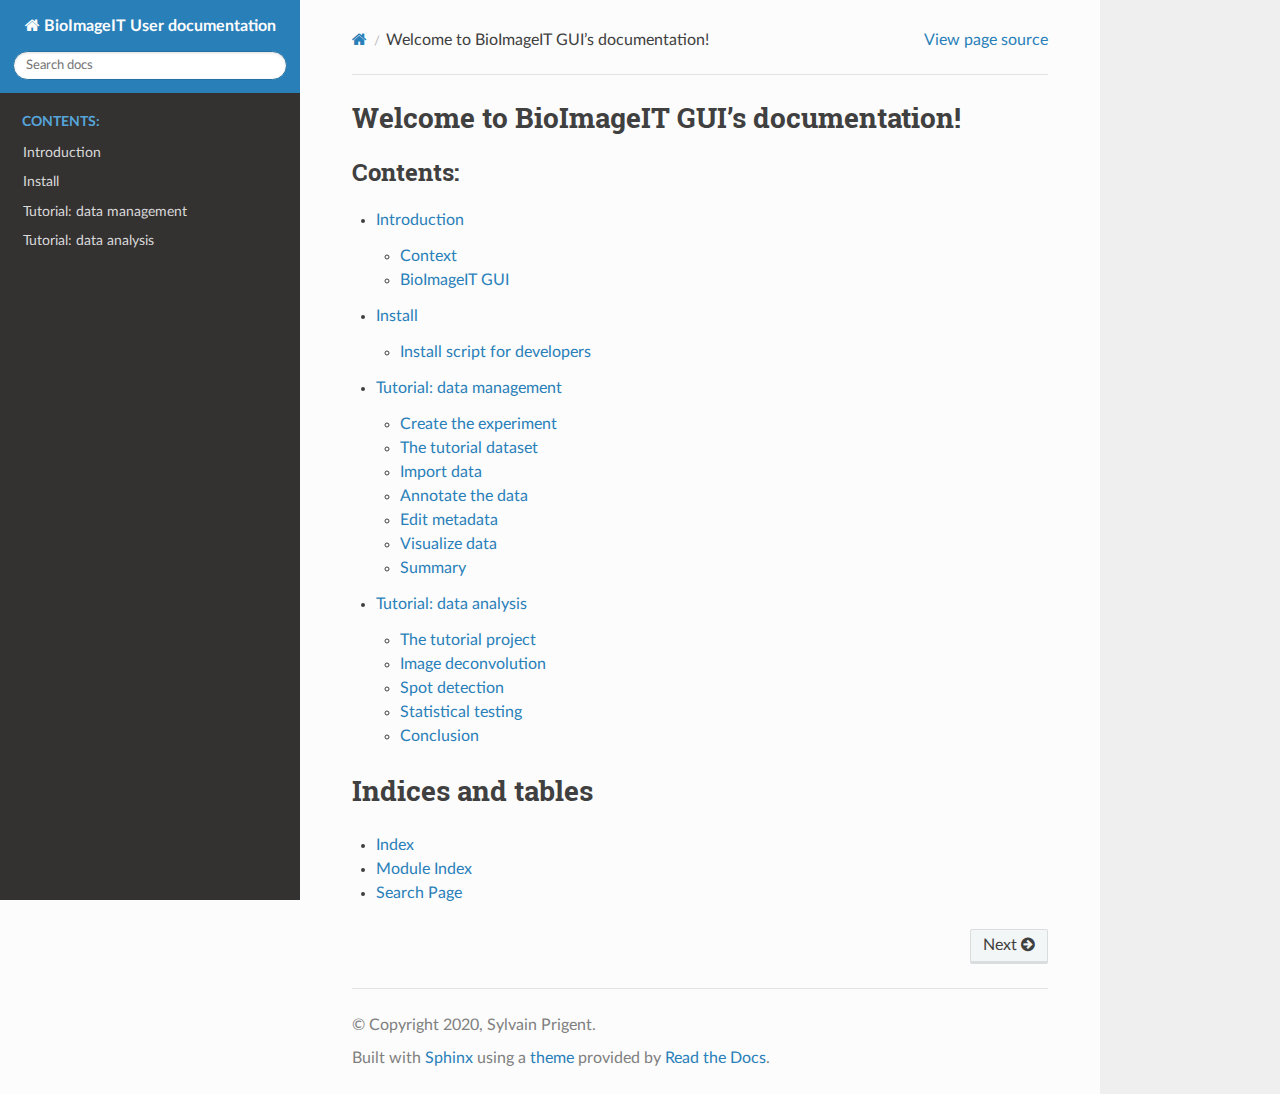
==== commit 2f4d31dd: "Deploying to gh-pages from @ bioimageit/bioimageit_gui@9255e546cf88ff8d59adf6d0abb22f9a8682a100 🚀" ====
--- a/index.html
+++ b/index.html
@@ -1,7 +1,7 @@
 <!DOCTYPE html>
 <html class="writer-html5" lang="en" >
 <head>
-  <meta charset="utf-8" /><meta name="generator" content="Docutils 0.17.1: http://docutils.sourceforge.net/" />
+  <meta charset="utf-8" /><meta name="generator" content="Docutils 0.18.1: http://docutils.sourceforge.net/" />
 
   <meta name="viewport" content="width=device-width, initial-scale=1.0" />
   <title>Welcome to BioImageIT GUI’s documentation! &mdash; BioImageIT User documentation 0.0.1 documentation</title>
@@ -14,7 +14,9 @@
         <script data-url_root="./" id="documentation_options" src="_static/documentation_options.js"></script>
         <script src="_static/jquery.js"></script>
         <script src="_static/underscore.js"></script>
+        <script src="_static/_sphinx_javascript_frameworks_compat.js"></script>
         <script src="_static/doctools.js"></script>
+        <script src="_static/sphinx_highlight.js"></script>
     <script src="_static/js/theme.js"></script>
     <link rel="index" title="Index" href="genindex.html" />
     <link rel="search" title="Search" href="search.html" />
@@ -26,11 +28,15 @@
     <nav data-toggle="wy-nav-shift" class="wy-nav-side">
       <div class="wy-side-scroll">
         <div class="wy-side-nav-search" >
-            <a href="#" class="icon icon-home"> BioImageIT User documentation
+
+          
+          
+          <a href="#" class="icon icon-home">
+            BioImageIT User documentation
           </a>
 <div role="search">
   <form id="rtd-search-form" class="wy-form" action="search.html" method="get">
-    <input type="text" name="q" placeholder="Search docs" />
+    <input type="text" name="q" placeholder="Search docs" aria-label="Search docs" />
     <input type="hidden" name="check_keywords" value="yes" />
     <input type="hidden" name="area" value="default" />
   </form>
@@ -57,8 +63,8 @@
         <div class="rst-content">
           <div role="navigation" aria-label="Page navigation">
   <ul class="wy-breadcrumbs">
-      <li><a href="#" class="icon icon-home"></a> &raquo;</li>
-      <li>Welcome to BioImageIT GUI’s documentation!</li>
+      <li><a href="#" class="icon icon-home" aria-label="Home"></a></li>
+      <li class="breadcrumb-item active">Welcome to BioImageIT GUI’s documentation!</li>
       <li class="wy-breadcrumbs-aside">
             <a href="_sources/index.rst.txt" rel="nofollow"> View page source</a>
       </li>
@@ -69,7 +75,7 @@
            <div itemprop="articleBody">
              
   <section id="welcome-to-bioimageit-gui-s-documentation">
-<h1>Welcome to BioImageIT GUI’s documentation!<a class="headerlink" href="#welcome-to-bioimageit-gui-s-documentation" title="Permalink to this headline"></a></h1>
+<h1>Welcome to BioImageIT GUI’s documentation!<a class="headerlink" href="#welcome-to-bioimageit-gui-s-documentation" title="Permalink to this heading"></a></h1>
 <div class="toctree-wrapper compound">
 <p class="caption" role="heading"><span class="caption-text">Contents:</span></p>
 <ul>
@@ -104,7 +110,7 @@
 </div>
 </section>
 <section id="indices-and-tables">
-<h1>Indices and tables<a class="headerlink" href="#indices-and-tables" title="Permalink to this headline"></a></h1>
+<h1>Indices and tables<a class="headerlink" href="#indices-and-tables" title="Permalink to this heading"></a></h1>
 <ul class="simple">
 <li><p><a class="reference internal" href="genindex.html"><span class="std std-ref">Index</span></a></p></li>
 <li><p><a class="reference internal" href="py-modindex.html"><span class="std std-ref">Module Index</span></a></p></li>
--- a/_static/css/theme.css
+++ b/_static/css/theme.css
@@ -1,4 +1,4 @@
-html{box-sizing:border-box}*,:after,:before{box-sizing:inherit}article,aside,details,figcaption,figure,footer,header,hgroup,nav,section{display:block}audio,canvas,video{display:inline-block;*display:inline;*zoom:1}[hidden],audio:not([controls]){display:none}*{-webkit-box-sizing:border-box;-moz-box-sizing:border-box;box-sizing:border-box}html{font-size:100%;-webkit-text-size-adjust:100%;-ms-text-size-adjust:100%}body{margin:0}a:active,a:hover{outline:0}abbr[title]{border-bottom:1px dotted}b,strong{font-weight:700}blockquote{margin:0}dfn{font-style:italic}ins{background:#ff9;text-decoration:none}ins,mark{color:#000}mark{background:#ff0;font-style:italic;font-weight:700}.rst-content code,.rst-content tt,code,kbd,pre,samp{font-family:monospace,serif;_font-family:courier new,monospace;font-size:1em}pre{white-space:pre}q{quotes:none}q:after,q:before{content:"";content:none}small{font-size:85%}sub,sup{font-size:75%;line-height:0;position:relative;vertical-align:baseline}sup{top:-.5em}sub{bottom:-.25em}dl,ol,ul{margin:0;padding:0;list-style:none;list-style-image:none}li{list-style:none}dd{margin:0}img{border:0;-ms-interpolation-mode:bicubic;vertical-align:middle;max-width:100%}svg:not(:root){overflow:hidden}figure,form{margin:0}label{cursor:pointer}button,input,select,textarea{font-size:100%;margin:0;vertical-align:baseline;*vertical-align:middle}button,input{line-height:normal}button,input[type=button],input[type=reset],input[type=submit]{cursor:pointer;-webkit-appearance:button;*overflow:visible}button[disabled],input[disabled]{cursor:default}input[type=search]{-webkit-appearance:textfield;-moz-box-sizing:content-box;-webkit-box-sizing:content-box;box-sizing:content-box}textarea{resize:vertical}table{border-collapse:collapse;border-spacing:0}td{vertical-align:top}.chromeframe{margin:.2em 0;background:#ccc;color:#000;padding:.2em 0}.ir{display:block;border:0;text-indent:-999em;overflow:hidden;background-color:transparent;background-repeat:no-repeat;text-align:left;direction:ltr;*line-height:0}.ir br{display:none}.hidden{display:none!important;visibility:hidden}.visuallyhidden{border:0;clip:rect(0 0 0 0);height:1px;margin:-1px;overflow:hidden;padding:0;position:absolute;width:1px}.visuallyhidden.focusable:active,.visuallyhidden.focusable:focus{clip:auto;height:auto;margin:0;overflow:visible;position:static;width:auto}.invisible{visibility:hidden}.relative{position:relative}big,small{font-size:100%}@media print{body,html,section{background:none!important}*{box-shadow:none!important;text-shadow:none!important;filter:none!important;-ms-filter:none!important}a,a:visited{text-decoration:underline}.ir a:after,a[href^="#"]:after,a[href^="javascript:"]:after{content:""}blockquote,pre{page-break-inside:avoid}thead{display:table-header-group}img,tr{page-break-inside:avoid}img{max-width:100%!important}@page{margin:.5cm}.rst-content .toctree-wrapper>p.caption,h2,h3,p{orphans:3;widows:3}.rst-content .toctree-wrapper>p.caption,h2,h3{page-break-after:avoid}}.btn,.fa:before,.icon:before,.rst-content .admonition,.rst-content .admonition-title:before,.rst-content .admonition-todo,.rst-content .attention,.rst-content .caution,.rst-content .code-block-caption .headerlink:before,.rst-content .danger,.rst-content .eqno .headerlink:before,.rst-content .error,.rst-content .hint,.rst-content .important,.rst-content .note,.rst-content .seealso,.rst-content .tip,.rst-content .warning,.rst-content code.download span:first-child:before,.rst-content dl dt .headerlink:before,.rst-content h1 .headerlink:before,.rst-content h2 .headerlink:before,.rst-content h3 .headerlink:before,.rst-content h4 .headerlink:before,.rst-content h5 .headerlink:before,.rst-content h6 .headerlink:before,.rst-content p.caption .headerlink:before,.rst-content p .headerlink:before,.rst-content table>caption .headerlink:before,.rst-content tt.download span:first-child:before,.wy-alert,.wy-dropdown .caret:before,.wy-inline-validate.wy-inline-validate-danger .wy-input-context:before,.wy-inline-validate.wy-inline-validate-info .wy-input-context:before,.wy-inline-validate.wy-inline-validate-success .wy-input-context:before,.wy-inline-validate.wy-inline-validate-warning .wy-input-context:before,.wy-menu-vertical li.current>a,.wy-menu-vertical li.current>a button.toctree-expand:before,.wy-menu-vertical li.on a,.wy-menu-vertical li.on a button.toctree-expand:before,.wy-menu-vertical li button.toctree-expand:before,.wy-nav-top a,.wy-side-nav-search .wy-dropdown>a,.wy-side-nav-search>a,input[type=color],input[type=date],input[type=datetime-local],input[type=datetime],input[type=email],input[type=month],input[type=number],input[type=password],input[type=search],input[type=tel],input[type=text],input[type=time],input[type=url],input[type=week],select,textarea{-webkit-font-smoothing:antialiased}.clearfix{*zoom:1}.clearfix:after,.clearfix:before{display:table;content:""}.clearfix:after{clear:both}/*!
+html{box-sizing:border-box}*,:after,:before{box-sizing:inherit}article,aside,details,figcaption,figure,footer,header,hgroup,nav,section{display:block}audio,canvas,video{display:inline-block;*display:inline;*zoom:1}[hidden],audio:not([controls]){display:none}*{-webkit-box-sizing:border-box;-moz-box-sizing:border-box;box-sizing:border-box}html{font-size:100%;-webkit-text-size-adjust:100%;-ms-text-size-adjust:100%}body{margin:0}a:active,a:hover{outline:0}abbr[title]{border-bottom:1px dotted}b,strong{font-weight:700}blockquote{margin:0}dfn{font-style:italic}ins{background:#ff9;text-decoration:none}ins,mark{color:#000}mark{background:#ff0;font-style:italic;font-weight:700}.rst-content code,.rst-content tt,code,kbd,pre,samp{font-family:monospace,serif;_font-family:courier new,monospace;font-size:1em}pre{white-space:pre}q{quotes:none}q:after,q:before{content:"";content:none}small{font-size:85%}sub,sup{font-size:75%;line-height:0;position:relative;vertical-align:baseline}sup{top:-.5em}sub{bottom:-.25em}dl,ol,ul{margin:0;padding:0;list-style:none;list-style-image:none}li{list-style:none}dd{margin:0}img{border:0;-ms-interpolation-mode:bicubic;vertical-align:middle;max-width:100%}svg:not(:root){overflow:hidden}figure,form{margin:0}label{cursor:pointer}button,input,select,textarea{font-size:100%;margin:0;vertical-align:baseline;*vertical-align:middle}button,input{line-height:normal}button,input[type=button],input[type=reset],input[type=submit]{cursor:pointer;-webkit-appearance:button;*overflow:visible}button[disabled],input[disabled]{cursor:default}input[type=search]{-webkit-appearance:textfield;-moz-box-sizing:content-box;-webkit-box-sizing:content-box;box-sizing:content-box}textarea{resize:vertical}table{border-collapse:collapse;border-spacing:0}td{vertical-align:top}.chromeframe{margin:.2em 0;background:#ccc;color:#000;padding:.2em 0}.ir{display:block;border:0;text-indent:-999em;overflow:hidden;background-color:transparent;background-repeat:no-repeat;text-align:left;direction:ltr;*line-height:0}.ir br{display:none}.hidden{display:none!important;visibility:hidden}.visuallyhidden{border:0;clip:rect(0 0 0 0);height:1px;margin:-1px;overflow:hidden;padding:0;position:absolute;width:1px}.visuallyhidden.focusable:active,.visuallyhidden.focusable:focus{clip:auto;height:auto;margin:0;overflow:visible;position:static;width:auto}.invisible{visibility:hidden}.relative{position:relative}big,small{font-size:100%}@media print{body,html,section{background:none!important}*{box-shadow:none!important;text-shadow:none!important;filter:none!important;-ms-filter:none!important}a,a:visited{text-decoration:underline}.ir a:after,a[href^="#"]:after,a[href^="javascript:"]:after{content:""}blockquote,pre{page-break-inside:avoid}thead{display:table-header-group}img,tr{page-break-inside:avoid}img{max-width:100%!important}@page{margin:.5cm}.rst-content .toctree-wrapper>p.caption,h2,h3,p{orphans:3;widows:3}.rst-content .toctree-wrapper>p.caption,h2,h3{page-break-after:avoid}}.btn,.fa:before,.icon:before,.rst-content .admonition,.rst-content .admonition-title:before,.rst-content .admonition-todo,.rst-content .attention,.rst-content .caution,.rst-content .code-block-caption .headerlink:before,.rst-content .danger,.rst-content .eqno .headerlink:before,.rst-content .error,.rst-content .hint,.rst-content .important,.rst-content .note,.rst-content .seealso,.rst-content .tip,.rst-content .warning,.rst-content code.download span:first-child:before,.rst-content dl dt .headerlink:before,.rst-content h1 .headerlink:before,.rst-content h2 .headerlink:before,.rst-content h3 .headerlink:before,.rst-content h4 .headerlink:before,.rst-content h5 .headerlink:before,.rst-content h6 .headerlink:before,.rst-content p.caption .headerlink:before,.rst-content p .headerlink:before,.rst-content table>caption .headerlink:before,.rst-content tt.download span:first-child:before,.wy-alert,.wy-dropdown .caret:before,.wy-inline-validate.wy-inline-validate-danger .wy-input-context:before,.wy-inline-validate.wy-inline-validate-info .wy-input-context:before,.wy-inline-validate.wy-inline-validate-success .wy-input-context:before,.wy-inline-validate.wy-inline-validate-warning .wy-input-context:before,.wy-menu-vertical li.current>a button.toctree-expand:before,.wy-menu-vertical li.on a button.toctree-expand:before,.wy-menu-vertical li button.toctree-expand:before,input[type=color],input[type=date],input[type=datetime-local],input[type=datetime],input[type=email],input[type=month],input[type=number],input[type=password],input[type=search],input[type=tel],input[type=text],input[type=time],input[type=url],input[type=week],select,textarea{-webkit-font-smoothing:antialiased}.clearfix{*zoom:1}.clearfix:after,.clearfix:before{display:table;content:""}.clearfix:after{clear:both}/*!
  *  Font Awesome 4.7.0 by @davegandy - http://fontawesome.io - @fontawesome
  *  License - http://fontawesome.io/license (Font: SIL OFL 1.1, CSS: MIT License)
- */@font-face{font-family:FontAwesome;src:url(fonts/fontawesome-webfont.eot?674f50d287a8c48dc19ba404d20fe713);src:url(fonts/fontawesome-webfont.eot?674f50d287a8c48dc19ba404d20fe713?#iefix&v=4.7.0) format("embedded-opentype"),url(fonts/fontawesome-webfont.woff2?af7ae505a9eed503f8b8e6982036873e) format("woff2"),url(fonts/fontawesome-webfont.woff?fee66e712a8a08eef5805a46892932ad) format("woff"),url(fonts/fontawesome-webfont.ttf?b06871f281fee6b241d60582ae9369b9) format("truetype"),url(fonts/fontawesome-webfont.svg?912ec66d7572ff821749319396470bde#fontawesomeregular) format("svg");font-weight:400;font-style:normal}.fa,.icon,.rst-content .admonition-title,.rst-content .code-block-caption .headerlink,.rst-content .eqno .headerlink,.rst-content code.download span:first-child,.rst-content dl dt .headerlink,.rst-content h1 .headerlink,.rst-content h2 .headerlink,.rst-content h3 .headerlink,.rst-content h4 .headerlink,.rst-content h5 .headerlink,.rst-content h6 .headerlink,.rst-content p.caption .headerlink,.rst-content p .headerlink,.rst-content table>caption .headerlink,.rst-content tt.download span:first-child,.wy-menu-vertical li.current>a button.toctree-expand,.wy-menu-vertical li.on a button.toctree-expand,.wy-menu-vertical li button.toctree-expand{display:inline-block;font:normal normal normal 14px/1 FontAwesome;font-size:inherit;text-rendering:auto;-webkit-font-smoothing:antialiased;-moz-osx-font-smoothing:grayscale}.fa-lg{font-size:1.33333em;line-height:.75em;vertical-align:-15%}.fa-2x{font-size:2em}.fa-3x{font-size:3em}.fa-4x{font-size:4em}.fa-5x{font-size:5em}.fa-fw{width:1.28571em;text-align:center}.fa-ul{padding-left:0;margin-left:2.14286em;list-style-type:none}.fa-ul>li{position:relative}.fa-li{position:absolute;left:-2.14286em;width:2.14286em;top:.14286em;text-align:center}.fa-li.fa-lg{left:-1.85714em}.fa-border{padding:.2em .25em .15em;border:.08em solid #eee;border-radius:.1em}.fa-pull-left{float:left}.fa-pull-right{float:right}.fa-pull-left.icon,.fa.fa-pull-left,.rst-content .code-block-caption .fa-pull-left.headerlink,.rst-content .eqno .fa-pull-left.headerlink,.rst-content .fa-pull-left.admonition-title,.rst-content code.download span.fa-pull-left:first-child,.rst-content dl dt .fa-pull-left.headerlink,.rst-content h1 .fa-pull-left.headerlink,.rst-content h2 .fa-pull-left.headerlink,.rst-content h3 .fa-pull-left.headerlink,.rst-content h4 .fa-pull-left.headerlink,.rst-content h5 .fa-pull-left.headerlink,.rst-content h6 .fa-pull-left.headerlink,.rst-content p .fa-pull-left.headerlink,.rst-content table>caption .fa-pull-left.headerlink,.rst-content tt.download span.fa-pull-left:first-child,.wy-menu-vertical li.current>a button.fa-pull-left.toctree-expand,.wy-menu-vertical li.on a button.fa-pull-left.toctree-expand,.wy-menu-vertical li button.fa-pull-left.toctree-expand{margin-right:.3em}.fa-pull-right.icon,.fa.fa-pull-right,.rst-content .code-block-caption .fa-pull-right.headerlink,.rst-content .eqno .fa-pull-right.headerlink,.rst-content .fa-pull-right.admonition-title,.rst-content code.download span.fa-pull-right:first-child,.rst-content dl dt .fa-pull-right.headerlink,.rst-content h1 .fa-pull-right.headerlink,.rst-content h2 .fa-pull-right.headerlink,.rst-content h3 .fa-pull-right.headerlink,.rst-content h4 .fa-pull-right.headerlink,.rst-content h5 .fa-pull-right.headerlink,.rst-content h6 .fa-pull-right.headerlink,.rst-content p .fa-pull-right.headerlink,.rst-content table>caption .fa-pull-right.headerlink,.rst-content tt.download span.fa-pull-right:first-child,.wy-menu-vertical li.current>a button.fa-pull-right.toctree-expand,.wy-menu-vertical li.on a button.fa-pull-right.toctree-expand,.wy-menu-vertical li button.fa-pull-right.toctree-expand{margin-left:.3em}.pull-right{float:right}.pull-left{float:left}.fa.pull-left,.pull-left.icon,.rst-content .code-block-caption .pull-left.headerlink,.rst-content .eqno .pull-left.headerlink,.rst-content .pull-left.admonition-title,.rst-content code.download span.pull-left:first-child,.rst-content dl dt .pull-left.headerlink,.rst-content h1 .pull-left.headerlink,.rst-content h2 .pull-left.headerlink,.rst-content h3 .pull-left.headerlink,.rst-content h4 .pull-left.headerlink,.rst-content h5 .pull-left.headerlink,.rst-content h6 .pull-left.headerlink,.rst-content p .pull-left.headerlink,.rst-content table>caption .pull-left.headerlink,.rst-content tt.download span.pull-left:first-child,.wy-menu-vertical li.current>a button.pull-left.toctree-expand,.wy-menu-vertical li.on a button.pull-left.toctree-expand,.wy-menu-vertical li button.pull-left.toctree-expand{margin-right:.3em}.fa.pull-right,.pull-right.icon,.rst-content .code-block-caption .pull-right.headerlink,.rst-content .eqno .pull-right.headerlink,.rst-content .pull-right.admonition-title,.rst-content code.download span.pull-right:first-child,.rst-content dl dt .pull-right.headerlink,.rst-content h1 .pull-right.headerlink,.rst-content h2 .pull-right.headerlink,.rst-content h3 .pull-right.headerlink,.rst-content h4 .pull-right.headerlink,.rst-content h5 .pull-right.headerlink,.rst-content h6 .pull-right.headerlink,.rst-content p .pull-right.headerlink,.rst-content table>caption .pull-right.headerlink,.rst-content tt.download span.pull-right:first-child,.wy-menu-vertical li.current>a button.pull-right.toctree-expand,.wy-menu-vertical li.on a button.pull-right.toctree-expand,.wy-menu-vertical li button.pull-right.toctree-expand{margin-left:.3em}.fa-spin{-webkit-animation:fa-spin 2s linear infinite;animation:fa-spin 2s linear infinite}.fa-pulse{-webkit-animation:fa-spin 1s steps(8) infinite;animation:fa-spin 1s steps(8) infinite}@-webkit-keyframes fa-spin{0%{-webkit-transform:rotate(0deg);transform:rotate(0deg)}to{-webkit-transform:rotate(359deg);transform:rotate(359deg)}}@keyframes fa-spin{0%{-webkit-transform:rotate(0deg);transform:rotate(0deg)}to{-webkit-transform:rotate(359deg);transform:rotate(359deg)}}.fa-rotate-90{-ms-filter:"progid:DXImageTransform.Microsoft.BasicImage(rotation=1)";-webkit-transform:rotate(90deg);-ms-transform:rotate(90deg);transform:rotate(90deg)}.fa-rotate-180{-ms-filter:"progid:DXImageTransform.Microsoft.BasicImage(rotation=2)";-webkit-transform:rotate(180deg);-ms-transform:rotate(180deg);transform:rotate(180deg)}.fa-rotate-270{-ms-filter:"progid:DXImageTransform.Microsoft.BasicImage(rotation=3)";-webkit-transform:rotate(270deg);-ms-transform:rotate(270deg);transform:rotate(270deg)}.fa-flip-horizontal{-ms-filter:"progid:DXImageTransform.Microsoft.BasicImage(rotation=0, mirror=1)";-webkit-transform:scaleX(-1);-ms-transform:scaleX(-1);transform:scaleX(-1)}.fa-flip-vertical{-ms-filter:"progid:DXImageTransform.Microsoft.BasicImage(rotation=2, mirror=1)";-webkit-transform:scaleY(-1);-ms-transform:scaleY(-1);transform:scaleY(-1)}:root .fa-flip-horizontal,:root .fa-flip-vertical,:root .fa-rotate-90,:root .fa-rotate-180,:root .fa-rotate-270{filter:none}.fa-stack{position:relative;display:inline-block;width:2em;height:2em;line-height:2em;vertical-align:middle}.fa-stack-1x,.fa-stack-2x{position:absolute;left:0;width:100%;text-align:center}.fa-stack-1x{line-height:inherit}.fa-stack-2x{font-size:2em}.fa-inverse{color:#fff}.fa-glass:before{content:""}.fa-music:before{content:""}.fa-search:before,.icon-search:before{content:""}.fa-envelope-o:before{content:""}.fa-heart:before{content:""}.fa-star:before{content:""}.fa-star-o:before{content:""}.fa-user:before{content:""}.fa-film:before{content:""}.fa-th-large:before{content:""}.fa-th:before{content:""}.fa-th-list:before{content:""}.fa-check:before{content:""}.fa-close:before,.fa-remove:before,.fa-times:before{content:""}.fa-search-plus:before{content:""}.fa-search-minus:before{content:""}.fa-power-off:before{content:""}.fa-signal:before{content:""}.fa-cog:before,.fa-gear:before{content:""}.fa-trash-o:before{content:""}.fa-home:before,.icon-home:before{content:""}.fa-file-o:before{content:""}.fa-clock-o:before{content:""}.fa-road:before{content:""}.fa-download:before,.rst-content code.download span:first-child:before,.rst-content tt.download span:first-child:before{content:""}.fa-arrow-circle-o-down:before{content:""}.fa-arrow-circle-o-up:before{content:""}.fa-inbox:before{content:""}.fa-play-circle-o:before{content:""}.fa-repeat:before,.fa-rotate-right:before{content:""}.fa-refresh:before{content:""}.fa-list-alt:before{content:""}.fa-lock:before{content:""}.fa-flag:before{content:""}.fa-headphones:before{content:""}.fa-volume-off:before{content:""}.fa-volume-down:before{content:""}.fa-volume-up:before{content:""}.fa-qrcode:before{content:""}.fa-barcode:before{content:""}.fa-tag:before{content:""}.fa-tags:before{content:""}.fa-book:before,.icon-book:before{content:""}.fa-bookmark:before{content:""}.fa-print:before{content:""}.fa-camera:before{content:""}.fa-font:before{content:""}.fa-bold:before{content:""}.fa-italic:before{content:""}.fa-text-height:before{content:""}.fa-text-width:before{content:""}.fa-align-left:before{content:""}.fa-align-center:before{content:""}.fa-align-right:before{content:""}.fa-align-justify:before{content:""}.fa-list:before{content:""}.fa-dedent:before,.fa-outdent:before{content:""}.fa-indent:before{content:""}.fa-video-camera:before{content:""}.fa-image:before,.fa-photo:before,.fa-picture-o:before{content:""}.fa-pencil:before{content:""}.fa-map-marker:before{content:""}.fa-adjust:before{content:""}.fa-tint:before{content:""}.fa-edit:before,.fa-pencil-square-o:before{content:""}.fa-share-square-o:before{content:""}.fa-check-square-o:before{content:""}.fa-arrows:before{content:""}.fa-step-backward:before{content:""}.fa-fast-backward:before{content:""}.fa-backward:before{content:""}.fa-play:before{content:""}.fa-pause:before{content:""}.fa-stop:before{content:""}.fa-forward:before{content:""}.fa-fast-forward:before{content:""}.fa-step-forward:before{content:""}.fa-eject:before{content:""}.fa-chevron-left:before{content:""}.fa-chevron-right:before{content:""}.fa-plus-circle:before{content:""}.fa-minus-circle:before{content:""}.fa-times-circle:before,.wy-inline-validate.wy-inline-validate-danger .wy-input-context:before{content:""}.fa-check-circle:before,.wy-inline-validate.wy-inline-validate-success .wy-input-context:before{content:""}.fa-question-circle:before{content:""}.fa-info-circle:before{content:""}.fa-crosshairs:before{content:""}.fa-times-circle-o:before{content:""}.fa-check-circle-o:before{content:""}.fa-ban:before{content:""}.fa-arrow-left:before{content:""}.fa-arrow-right:before{content:""}.fa-arrow-up:before{content:""}.fa-arrow-down:before{content:""}.fa-mail-forward:before,.fa-share:before{content:""}.fa-expand:before{content:""}.fa-compress:before{content:""}.fa-plus:before{content:""}.fa-minus:before{content:""}.fa-asterisk:before{content:""}.fa-exclamation-circle:before,.rst-content .admonition-title:before,.wy-inline-validate.wy-inline-validate-info .wy-input-context:before,.wy-inline-validate.wy-inline-validate-warning .wy-input-context:before{content:""}.fa-gift:before{content:""}.fa-leaf:before{content:""}.fa-fire:before,.icon-fire:before{content:""}.fa-eye:before{content:""}.fa-eye-slash:before{content:""}.fa-exclamation-triangle:before,.fa-warning:before{content:""}.fa-plane:before{content:""}.fa-calendar:before{content:""}.fa-random:before{content:""}.fa-comment:before{content:""}.fa-magnet:before{content:""}.fa-chevron-up:before{content:""}.fa-chevron-down:before{content:""}.fa-retweet:before{content:""}.fa-shopping-cart:before{content:""}.fa-folder:before{content:""}.fa-folder-open:before{content:""}.fa-arrows-v:before{content:""}.fa-arrows-h:before{content:""}.fa-bar-chart-o:before,.fa-bar-chart:before{content:""}.fa-twitter-square:before{content:""}.fa-facebook-square:before{content:""}.fa-camera-retro:before{content:""}.fa-key:before{content:""}.fa-cogs:before,.fa-gears:before{content:""}.fa-comments:before{content:""}.fa-thumbs-o-up:before{content:""}.fa-thumbs-o-down:before{content:""}.fa-star-half:before{content:""}.fa-heart-o:before{content:""}.fa-sign-out:before{content:""}.fa-linkedin-square:before{content:""}.fa-thumb-tack:before{content:""}.fa-external-link:before{content:""}.fa-sign-in:before{content:""}.fa-trophy:before{content:""}.fa-github-square:before{content:""}.fa-upload:before{content:""}.fa-lemon-o:before{content:""}.fa-phone:before{content:""}.fa-square-o:before{content:""}.fa-bookmark-o:before{content:""}.fa-phone-square:before{content:""}.fa-twitter:before{content:""}.fa-facebook-f:before,.fa-facebook:before{content:""}.fa-github:before,.icon-github:before{content:""}.fa-unlock:before{content:""}.fa-credit-card:before{content:""}.fa-feed:before,.fa-rss:before{content:""}.fa-hdd-o:before{content:""}.fa-bullhorn:before{content:""}.fa-bell:before{content:""}.fa-certificate:before{content:""}.fa-hand-o-right:before{content:""}.fa-hand-o-left:before{content:""}.fa-hand-o-up:before{content:""}.fa-hand-o-down:before{content:""}.fa-arrow-circle-left:before,.icon-circle-arrow-left:before{content:""}.fa-arrow-circle-right:before,.icon-circle-arrow-right:before{content:""}.fa-arrow-circle-up:before{content:""}.fa-arrow-circle-down:before{content:""}.fa-globe:before{content:""}.fa-wrench:before{content:""}.fa-tasks:before{content:""}.fa-filter:before{content:""}.fa-briefcase:before{content:""}.fa-arrows-alt:before{content:""}.fa-group:before,.fa-users:before{content:""}.fa-chain:before,.fa-link:before,.icon-link:before{content:""}.fa-cloud:before{content:""}.fa-flask:before{content:""}.fa-cut:before,.fa-scissors:before{content:""}.fa-copy:before,.fa-files-o:before{content:""}.fa-paperclip:before{content:""}.fa-floppy-o:before,.fa-save:before{content:""}.fa-square:before{content:""}.fa-bars:before,.fa-navicon:before,.fa-reorder:before{content:""}.fa-list-ul:before{content:""}.fa-list-ol:before{content:""}.fa-strikethrough:before{content:""}.fa-underline:before{content:""}.fa-table:before{content:""}.fa-magic:before{content:""}.fa-truck:before{content:""}.fa-pinterest:before{content:""}.fa-pinterest-square:before{content:""}.fa-google-plus-square:before{content:""}.fa-google-plus:before{content:""}.fa-money:before{content:""}.fa-caret-down:before,.icon-caret-down:before,.wy-dropdown .caret:before{content:""}.fa-caret-up:before{content:""}.fa-caret-left:before{content:""}.fa-caret-right:before{content:""}.fa-columns:before{content:""}.fa-sort:before,.fa-unsorted:before{content:""}.fa-sort-desc:before,.fa-sort-down:before{content:""}.fa-sort-asc:before,.fa-sort-up:before{content:""}.fa-envelope:before{content:""}.fa-linkedin:before{content:""}.fa-rotate-left:before,.fa-undo:before{content:""}.fa-gavel:before,.fa-legal:before{content:""}.fa-dashboard:before,.fa-tachometer:before{content:""}.fa-comment-o:before{content:""}.fa-comments-o:before{content:""}.fa-bolt:before,.fa-flash:before{content:""}.fa-sitemap:before{content:""}.fa-umbrella:before{content:""}.fa-clipboard:before,.fa-paste:before{content:""}.fa-lightbulb-o:before{content:""}.fa-exchange:before{content:""}.fa-cloud-download:before{content:""}.fa-cloud-upload:before{content:""}.fa-user-md:before{content:""}.fa-stethoscope:before{content:""}.fa-suitcase:before{content:""}.fa-bell-o:before{content:""}.fa-coffee:before{content:""}.fa-cutlery:before{content:""}.fa-file-text-o:before{content:""}.fa-building-o:before{content:""}.fa-hospital-o:before{content:""}.fa-ambulance:before{content:""}.fa-medkit:before{content:""}.fa-fighter-jet:before{content:""}.fa-beer:before{content:""}.fa-h-square:before{content:""}.fa-plus-square:before{content:""}.fa-angle-double-left:before{content:""}.fa-angle-double-right:before{content:""}.fa-angle-double-up:before{content:""}.fa-angle-double-down:before{content:""}.fa-angle-left:before{content:""}.fa-angle-right:before{content:""}.fa-angle-up:before{content:""}.fa-angle-down:before{content:""}.fa-desktop:before{content:""}.fa-laptop:before{content:""}.fa-tablet:before{content:""}.fa-mobile-phone:before,.fa-mobile:before{content:""}.fa-circle-o:before{content:""}.fa-quote-left:before{content:""}.fa-quote-right:before{content:""}.fa-spinner:before{content:""}.fa-circle:before{content:""}.fa-mail-reply:before,.fa-reply:before{content:""}.fa-github-alt:before{content:""}.fa-folder-o:before{content:""}.fa-folder-open-o:before{content:""}.fa-smile-o:before{content:""}.fa-frown-o:before{content:""}.fa-meh-o:before{content:""}.fa-gamepad:before{content:""}.fa-keyboard-o:before{content:""}.fa-flag-o:before{content:""}.fa-flag-checkered:before{content:""}.fa-terminal:before{content:""}.fa-code:before{content:""}.fa-mail-reply-all:before,.fa-reply-all:before{content:""}.fa-star-half-empty:before,.fa-star-half-full:before,.fa-star-half-o:before{content:""}.fa-location-arrow:before{content:""}.fa-crop:before{content:""}.fa-code-fork:before{content:""}.fa-chain-broken:before,.fa-unlink:before{content:""}.fa-question:before{content:""}.fa-info:before{content:""}.fa-exclamation:before{content:""}.fa-superscript:before{content:""}.fa-subscript:before{content:""}.fa-eraser:before{content:""}.fa-puzzle-piece:before{content:""}.fa-microphone:before{content:""}.fa-microphone-slash:before{content:""}.fa-shield:before{content:""}.fa-calendar-o:before{content:""}.fa-fire-extinguisher:before{content:""}.fa-rocket:before{content:""}.fa-maxcdn:before{content:""}.fa-chevron-circle-left:before{content:""}.fa-chevron-circle-right:before{content:""}.fa-chevron-circle-up:before{content:""}.fa-chevron-circle-down:before{content:""}.fa-html5:before{content:""}.fa-css3:before{content:""}.fa-anchor:before{content:""}.fa-unlock-alt:before{content:""}.fa-bullseye:before{content:""}.fa-ellipsis-h:before{content:""}.fa-ellipsis-v:before{content:""}.fa-rss-square:before{content:""}.fa-play-circle:before{content:""}.fa-ticket:before{content:""}.fa-minus-square:before{content:""}.fa-minus-square-o:before,.wy-menu-vertical li.current>a button.toctree-expand:before,.wy-menu-vertical li.on a button.toctree-expand:before{content:""}.fa-level-up:before{content:""}.fa-level-down:before{content:""}.fa-check-square:before{content:""}.fa-pencil-square:before{content:""}.fa-external-link-square:before{content:""}.fa-share-square:before{content:""}.fa-compass:before{content:""}.fa-caret-square-o-down:before,.fa-toggle-down:before{content:""}.fa-caret-square-o-up:before,.fa-toggle-up:before{content:""}.fa-caret-square-o-right:before,.fa-toggle-right:before{content:""}.fa-eur:before,.fa-euro:before{content:""}.fa-gbp:before{content:""}.fa-dollar:before,.fa-usd:before{content:""}.fa-inr:before,.fa-rupee:before{content:""}.fa-cny:before,.fa-jpy:before,.fa-rmb:before,.fa-yen:before{content:""}.fa-rouble:before,.fa-rub:before,.fa-ruble:before{content:""}.fa-krw:before,.fa-won:before{content:""}.fa-bitcoin:before,.fa-btc:before{content:""}.fa-file:before{content:""}.fa-file-text:before{content:""}.fa-sort-alpha-asc:before{content:""}.fa-sort-alpha-desc:before{content:""}.fa-sort-amount-asc:before{content:""}.fa-sort-amount-desc:before{content:""}.fa-sort-numeric-asc:before{content:""}.fa-sort-numeric-desc:before{content:""}.fa-thumbs-up:before{content:""}.fa-thumbs-down:before{content:""}.fa-youtube-square:before{content:""}.fa-youtube:before{content:""}.fa-xing:before{content:""}.fa-xing-square:before{content:""}.fa-youtube-play:before{content:""}.fa-dropbox:before{content:""}.fa-stack-overflow:before{content:""}.fa-instagram:before{content:""}.fa-flickr:before{content:""}.fa-adn:before{content:""}.fa-bitbucket:before,.icon-bitbucket:before{content:""}.fa-bitbucket-square:before{content:""}.fa-tumblr:before{content:""}.fa-tumblr-square:before{content:""}.fa-long-arrow-down:before{content:""}.fa-long-arrow-up:before{content:""}.fa-long-arrow-left:before{content:""}.fa-long-arrow-right:before{content:""}.fa-apple:before{content:""}.fa-windows:before{content:""}.fa-android:before{content:""}.fa-linux:before{content:""}.fa-dribbble:before{content:""}.fa-skype:before{content:""}.fa-foursquare:before{content:""}.fa-trello:before{content:""}.fa-female:before{content:""}.fa-male:before{content:""}.fa-gittip:before,.fa-gratipay:before{content:""}.fa-sun-o:before{content:""}.fa-moon-o:before{content:""}.fa-archive:before{content:""}.fa-bug:before{content:""}.fa-vk:before{content:""}.fa-weibo:before{content:""}.fa-renren:before{content:""}.fa-pagelines:before{content:""}.fa-stack-exchange:before{content:""}.fa-arrow-circle-o-right:before{content:""}.fa-arrow-circle-o-left:before{content:""}.fa-caret-square-o-left:before,.fa-toggle-left:before{content:""}.fa-dot-circle-o:before{content:""}.fa-wheelchair:before{content:""}.fa-vimeo-square:before{content:""}.fa-try:before,.fa-turkish-lira:before{content:""}.fa-plus-square-o:before,.wy-menu-vertical li button.toctree-expand:before{content:""}.fa-space-shuttle:before{content:""}.fa-slack:before{content:""}.fa-envelope-square:before{content:""}.fa-wordpress:before{content:""}.fa-openid:before{content:""}.fa-bank:before,.fa-institution:before,.fa-university:before{content:""}.fa-graduation-cap:before,.fa-mortar-board:before{content:""}.fa-yahoo:before{content:""}.fa-google:before{content:""}.fa-reddit:before{content:""}.fa-reddit-square:before{content:""}.fa-stumbleupon-circle:before{content:""}.fa-stumbleupon:before{content:""}.fa-delicious:before{content:""}.fa-digg:before{content:""}.fa-pied-piper-pp:before{content:""}.fa-pied-piper-alt:before{content:""}.fa-drupal:before{content:""}.fa-joomla:before{content:""}.fa-language:before{content:""}.fa-fax:before{content:""}.fa-building:before{content:""}.fa-child:before{content:""}.fa-paw:before{content:""}.fa-spoon:before{content:""}.fa-cube:before{content:""}.fa-cubes:before{content:""}.fa-behance:before{content:""}.fa-behance-square:before{content:""}.fa-steam:before{content:""}.fa-steam-square:before{content:""}.fa-recycle:before{content:""}.fa-automobile:before,.fa-car:before{content:""}.fa-cab:before,.fa-taxi:before{content:""}.fa-tree:before{content:""}.fa-spotify:before{content:""}.fa-deviantart:before{content:""}.fa-soundcloud:before{content:""}.fa-database:before{content:""}.fa-file-pdf-o:before{content:""}.fa-file-word-o:before{content:""}.fa-file-excel-o:before{content:""}.fa-file-powerpoint-o:before{content:""}.fa-file-image-o:before,.fa-file-photo-o:before,.fa-file-picture-o:before{content:""}.fa-file-archive-o:before,.fa-file-zip-o:before{content:""}.fa-file-audio-o:before,.fa-file-sound-o:before{content:""}.fa-file-movie-o:before,.fa-file-video-o:before{content:""}.fa-file-code-o:before{content:""}.fa-vine:before{content:""}.fa-codepen:before{content:""}.fa-jsfiddle:before{content:""}.fa-life-bouy:before,.fa-life-buoy:before,.fa-life-ring:before,.fa-life-saver:before,.fa-support:before{content:""}.fa-circle-o-notch:before{content:""}.fa-ra:before,.fa-rebel:before,.fa-resistance:before{content:""}.fa-empire:before,.fa-ge:before{content:""}.fa-git-square:before{content:""}.fa-git:before{content:""}.fa-hacker-news:before,.fa-y-combinator-square:before,.fa-yc-square:before{content:""}.fa-tencent-weibo:before{content:""}.fa-qq:before{content:""}.fa-wechat:before,.fa-weixin:before{content:""}.fa-paper-plane:before,.fa-send:before{content:""}.fa-paper-plane-o:before,.fa-send-o:before{content:""}.fa-history:before{content:""}.fa-circle-thin:before{content:""}.fa-header:before{content:""}.fa-paragraph:before{content:""}.fa-sliders:before{content:""}.fa-share-alt:before{content:""}.fa-share-alt-square:before{content:""}.fa-bomb:before{content:""}.fa-futbol-o:before,.fa-soccer-ball-o:before{content:""}.fa-tty:before{content:""}.fa-binoculars:before{content:""}.fa-plug:before{content:""}.fa-slideshare:before{content:""}.fa-twitch:before{content:""}.fa-yelp:before{content:""}.fa-newspaper-o:before{content:""}.fa-wifi:before{content:""}.fa-calculator:before{content:""}.fa-paypal:before{content:""}.fa-google-wallet:before{content:""}.fa-cc-visa:before{content:""}.fa-cc-mastercard:before{content:""}.fa-cc-discover:before{content:""}.fa-cc-amex:before{content:""}.fa-cc-paypal:before{content:""}.fa-cc-stripe:before{content:""}.fa-bell-slash:before{content:""}.fa-bell-slash-o:before{content:""}.fa-trash:before{content:""}.fa-copyright:before{content:""}.fa-at:before{content:""}.fa-eyedropper:before{content:""}.fa-paint-brush:before{content:""}.fa-birthday-cake:before{content:""}.fa-area-chart:before{content:""}.fa-pie-chart:before{content:""}.fa-line-chart:before{content:""}.fa-lastfm:before{content:""}.fa-lastfm-square:before{content:""}.fa-toggle-off:before{content:""}.fa-toggle-on:before{content:""}.fa-bicycle:before{content:""}.fa-bus:before{content:""}.fa-ioxhost:before{content:""}.fa-angellist:before{content:""}.fa-cc:before{content:""}.fa-ils:before,.fa-shekel:before,.fa-sheqel:before{content:""}.fa-meanpath:before{content:""}.fa-buysellads:before{content:""}.fa-connectdevelop:before{content:""}.fa-dashcube:before{content:""}.fa-forumbee:before{content:""}.fa-leanpub:before{content:""}.fa-sellsy:before{content:""}.fa-shirtsinbulk:before{content:""}.fa-simplybuilt:before{content:""}.fa-skyatlas:before{content:""}.fa-cart-plus:before{content:""}.fa-cart-arrow-down:before{content:""}.fa-diamond:before{content:""}.fa-ship:before{content:""}.fa-user-secret:before{content:""}.fa-motorcycle:before{content:""}.fa-street-view:before{content:""}.fa-heartbeat:before{content:""}.fa-venus:before{content:""}.fa-mars:before{content:""}.fa-mercury:before{content:""}.fa-intersex:before,.fa-transgender:before{content:""}.fa-transgender-alt:before{content:""}.fa-venus-double:before{content:""}.fa-mars-double:before{content:""}.fa-venus-mars:before{content:""}.fa-mars-stroke:before{content:""}.fa-mars-stroke-v:before{content:""}.fa-mars-stroke-h:before{content:""}.fa-neuter:before{content:""}.fa-genderless:before{content:""}.fa-facebook-official:before{content:""}.fa-pinterest-p:before{content:""}.fa-whatsapp:before{content:""}.fa-server:before{content:""}.fa-user-plus:before{content:""}.fa-user-times:before{content:""}.fa-bed:before,.fa-hotel:before{content:""}.fa-viacoin:before{content:""}.fa-train:before{content:""}.fa-subway:before{content:""}.fa-medium:before{content:""}.fa-y-combinator:before,.fa-yc:before{content:""}.fa-optin-monster:before{content:""}.fa-opencart:before{content:""}.fa-expeditedssl:before{content:""}.fa-battery-4:before,.fa-battery-full:before,.fa-battery:before{content:""}.fa-battery-3:before,.fa-battery-three-quarters:before{content:""}.fa-battery-2:before,.fa-battery-half:before{content:""}.fa-battery-1:before,.fa-battery-quarter:before{content:""}.fa-battery-0:before,.fa-battery-empty:before{content:""}.fa-mouse-pointer:before{content:""}.fa-i-cursor:before{content:""}.fa-object-group:before{content:""}.fa-object-ungroup:before{content:""}.fa-sticky-note:before{content:""}.fa-sticky-note-o:before{content:""}.fa-cc-jcb:before{content:""}.fa-cc-diners-club:before{content:""}.fa-clone:before{content:""}.fa-balance-scale:before{content:""}.fa-hourglass-o:before{content:""}.fa-hourglass-1:before,.fa-hourglass-start:before{content:""}.fa-hourglass-2:before,.fa-hourglass-half:before{content:""}.fa-hourglass-3:before,.fa-hourglass-end:before{content:""}.fa-hourglass:before{content:""}.fa-hand-grab-o:before,.fa-hand-rock-o:before{content:""}.fa-hand-paper-o:before,.fa-hand-stop-o:before{content:""}.fa-hand-scissors-o:before{content:""}.fa-hand-lizard-o:before{content:""}.fa-hand-spock-o:before{content:""}.fa-hand-pointer-o:before{content:""}.fa-hand-peace-o:before{content:""}.fa-trademark:before{content:""}.fa-registered:before{content:""}.fa-creative-commons:before{content:""}.fa-gg:before{content:""}.fa-gg-circle:before{content:""}.fa-tripadvisor:before{content:""}.fa-odnoklassniki:before{content:""}.fa-odnoklassniki-square:before{content:""}.fa-get-pocket:before{content:""}.fa-wikipedia-w:before{content:""}.fa-safari:before{content:""}.fa-chrome:before{content:""}.fa-firefox:before{content:""}.fa-opera:before{content:""}.fa-internet-explorer:before{content:""}.fa-television:before,.fa-tv:before{content:""}.fa-contao:before{content:""}.fa-500px:before{content:""}.fa-amazon:before{content:""}.fa-calendar-plus-o:before{content:""}.fa-calendar-minus-o:before{content:""}.fa-calendar-times-o:before{content:""}.fa-calendar-check-o:before{content:""}.fa-industry:before{content:""}.fa-map-pin:before{content:""}.fa-map-signs:before{content:""}.fa-map-o:before{content:""}.fa-map:before{content:""}.fa-commenting:before{content:""}.fa-commenting-o:before{content:""}.fa-houzz:before{content:""}.fa-vimeo:before{content:""}.fa-black-tie:before{content:""}.fa-fonticons:before{content:""}.fa-reddit-alien:before{content:""}.fa-edge:before{content:""}.fa-credit-card-alt:before{content:""}.fa-codiepie:before{content:""}.fa-modx:before{content:""}.fa-fort-awesome:before{content:""}.fa-usb:before{content:""}.fa-product-hunt:before{content:""}.fa-mixcloud:before{content:""}.fa-scribd:before{content:""}.fa-pause-circle:before{content:""}.fa-pause-circle-o:before{content:""}.fa-stop-circle:before{content:""}.fa-stop-circle-o:before{content:""}.fa-shopping-bag:before{content:""}.fa-shopping-basket:before{content:""}.fa-hashtag:before{content:""}.fa-bluetooth:before{content:""}.fa-bluetooth-b:before{content:""}.fa-percent:before{content:""}.fa-gitlab:before,.icon-gitlab:before{content:""}.fa-wpbeginner:before{content:""}.fa-wpforms:before{content:""}.fa-envira:before{content:""}.fa-universal-access:before{content:""}.fa-wheelchair-alt:before{content:""}.fa-question-circle-o:before{content:""}.fa-blind:before{content:""}.fa-audio-description:before{content:""}.fa-volume-control-phone:before{content:""}.fa-braille:before{content:""}.fa-assistive-listening-systems:before{content:""}.fa-american-sign-language-interpreting:before,.fa-asl-interpreting:before{content:""}.fa-deaf:before,.fa-deafness:before,.fa-hard-of-hearing:before{content:""}.fa-glide:before{content:""}.fa-glide-g:before{content:""}.fa-sign-language:before,.fa-signing:before{content:""}.fa-low-vision:before{content:""}.fa-viadeo:before{content:""}.fa-viadeo-square:before{content:""}.fa-snapchat:before{content:""}.fa-snapchat-ghost:before{content:""}.fa-snapchat-square:before{content:""}.fa-pied-piper:before{content:""}.fa-first-order:before{content:""}.fa-yoast:before{content:""}.fa-themeisle:before{content:""}.fa-google-plus-circle:before,.fa-google-plus-official:before{content:""}.fa-fa:before,.fa-font-awesome:before{content:""}.fa-handshake-o:before{content:""}.fa-envelope-open:before{content:""}.fa-envelope-open-o:before{content:""}.fa-linode:before{content:""}.fa-address-book:before{content:""}.fa-address-book-o:before{content:""}.fa-address-card:before,.fa-vcard:before{content:""}.fa-address-card-o:before,.fa-vcard-o:before{content:""}.fa-user-circle:before{content:""}.fa-user-circle-o:before{content:""}.fa-user-o:before{content:""}.fa-id-badge:before{content:""}.fa-drivers-license:before,.fa-id-card:before{content:""}.fa-drivers-license-o:before,.fa-id-card-o:before{content:""}.fa-quora:before{content:""}.fa-free-code-camp:before{content:""}.fa-telegram:before{content:""}.fa-thermometer-4:before,.fa-thermometer-full:before,.fa-thermometer:before{content:""}.fa-thermometer-3:before,.fa-thermometer-three-quarters:before{content:""}.fa-thermometer-2:before,.fa-thermometer-half:before{content:""}.fa-thermometer-1:before,.fa-thermometer-quarter:before{content:""}.fa-thermometer-0:before,.fa-thermometer-empty:before{content:""}.fa-shower:before{content:""}.fa-bath:before,.fa-bathtub:before,.fa-s15:before{content:""}.fa-podcast:before{content:""}.fa-window-maximize:before{content:""}.fa-window-minimize:before{content:""}.fa-window-restore:before{content:""}.fa-times-rectangle:before,.fa-window-close:before{content:""}.fa-times-rectangle-o:before,.fa-window-close-o:before{content:""}.fa-bandcamp:before{content:""}.fa-grav:before{content:""}.fa-etsy:before{content:""}.fa-imdb:before{content:""}.fa-ravelry:before{content:""}.fa-eercast:before{content:""}.fa-microchip:before{content:""}.fa-snowflake-o:before{content:""}.fa-superpowers:before{content:""}.fa-wpexplorer:before{content:""}.fa-meetup:before{content:""}.sr-only{position:absolute;width:1px;height:1px;padding:0;margin:-1px;overflow:hidden;clip:rect(0,0,0,0);border:0}.sr-only-focusable:active,.sr-only-focusable:focus{position:static;width:auto;height:auto;margin:0;overflow:visible;clip:auto}.fa,.icon,.rst-content .admonition-title,.rst-content .code-block-caption .headerlink,.rst-content .eqno .headerlink,.rst-content code.download span:first-child,.rst-content dl dt .headerlink,.rst-content h1 .headerlink,.rst-content h2 .headerlink,.rst-content h3 .headerlink,.rst-content h4 .headerlink,.rst-content h5 .headerlink,.rst-content h6 .headerlink,.rst-content p.caption .headerlink,.rst-content p .headerlink,.rst-content table>caption .headerlink,.rst-content tt.download span:first-child,.wy-dropdown .caret,.wy-inline-validate.wy-inline-validate-danger .wy-input-context,.wy-inline-validate.wy-inline-validate-info .wy-input-context,.wy-inline-validate.wy-inline-validate-success .wy-input-context,.wy-inline-validate.wy-inline-validate-warning .wy-input-context,.wy-menu-vertical li.current>a button.toctree-expand,.wy-menu-vertical li.on a button.toctree-expand,.wy-menu-vertical li button.toctree-expand{font-family:inherit}.fa:before,.icon:before,.rst-content .admonition-title:before,.rst-content .code-block-caption .headerlink:before,.rst-content .eqno .headerlink:before,.rst-content code.download span:first-child:before,.rst-content dl dt .headerlink:before,.rst-content h1 .headerlink:before,.rst-content h2 .headerlink:before,.rst-content h3 .headerlink:before,.rst-content h4 .headerlink:before,.rst-content h5 .headerlink:before,.rst-content h6 .headerlink:before,.rst-content p.caption .headerlink:before,.rst-content p .headerlink:before,.rst-content table>caption .headerlink:before,.rst-content tt.download span:first-child:before,.wy-dropdown .caret:before,.wy-inline-validate.wy-inline-validate-danger .wy-input-context:before,.wy-inline-validate.wy-inline-validate-info .wy-input-context:before,.wy-inline-validate.wy-inline-validate-success .wy-input-context:before,.wy-inline-validate.wy-inline-validate-warning .wy-input-context:before,.wy-menu-vertical li.current>a button.toctree-expand:before,.wy-menu-vertical li.on a button.toctree-expand:before,.wy-menu-vertical li button.toctree-expand:before{font-family:FontAwesome;display:inline-block;font-style:normal;font-weight:400;line-height:1;text-decoration:inherit}.rst-content .code-block-caption a .headerlink,.rst-content .eqno a .headerlink,.rst-content a .admonition-title,.rst-content code.download a span:first-child,.rst-content dl dt a .headerlink,.rst-content h1 a .headerlink,.rst-content h2 a .headerlink,.rst-content h3 a .headerlink,.rst-content h4 a .headerlink,.rst-content h5 a .headerlink,.rst-content h6 a .headerlink,.rst-content p.caption a .headerlink,.rst-content p a .headerlink,.rst-content table>caption a .headerlink,.rst-content tt.download a span:first-child,.wy-menu-vertical li.current>a button.toctree-expand,.wy-menu-vertical li.on a button.toctree-expand,.wy-menu-vertical li a button.toctree-expand,a .fa,a .icon,a .rst-content .admonition-title,a .rst-content .code-block-caption .headerlink,a .rst-content .eqno .headerlink,a .rst-content code.download span:first-child,a .rst-content dl dt .headerlink,a .rst-content h1 .headerlink,a .rst-content h2 .headerlink,a .rst-content h3 .headerlink,a .rst-content h4 .headerlink,a .rst-content h5 .headerlink,a .rst-content h6 .headerlink,a .rst-content p.caption .headerlink,a .rst-content p .headerlink,a .rst-content table>caption .headerlink,a .rst-content tt.download span:first-child,a .wy-menu-vertical li button.toctree-expand{display:inline-block;text-decoration:inherit}.btn .fa,.btn .icon,.btn .rst-content .admonition-title,.btn .rst-content .code-block-caption .headerlink,.btn .rst-content .eqno .headerlink,.btn .rst-content code.download span:first-child,.btn .rst-content dl dt .headerlink,.btn .rst-content h1 .headerlink,.btn .rst-content h2 .headerlink,.btn .rst-content h3 .headerlink,.btn .rst-content h4 .headerlink,.btn .rst-content h5 .headerlink,.btn .rst-content h6 .headerlink,.btn .rst-content p .headerlink,.btn .rst-content table>caption .headerlink,.btn .rst-content tt.download span:first-child,.btn .wy-menu-vertical li.current>a button.toctree-expand,.btn .wy-menu-vertical li.on a button.toctree-expand,.btn .wy-menu-vertical li button.toctree-expand,.nav .fa,.nav .icon,.nav .rst-content .admonition-title,.nav .rst-content .code-block-caption .headerlink,.nav .rst-content .eqno .headerlink,.nav .rst-content code.download span:first-child,.nav .rst-content dl dt .headerlink,.nav .rst-content h1 .headerlink,.nav .rst-content h2 .headerlink,.nav .rst-content h3 .headerlink,.nav .rst-content h4 .headerlink,.nav .rst-content h5 .headerlink,.nav .rst-content h6 .headerlink,.nav .rst-content p .headerlink,.nav .rst-content table>caption .headerlink,.nav .rst-content tt.download span:first-child,.nav .wy-menu-vertical li.current>a button.toctree-expand,.nav .wy-menu-vertical li.on a button.toctree-expand,.nav .wy-menu-vertical li button.toctree-expand,.rst-content .btn .admonition-title,.rst-content .code-block-caption .btn .headerlink,.rst-content .code-block-caption .nav .headerlink,.rst-content .eqno .btn .headerlink,.rst-content .eqno .nav .headerlink,.rst-content .nav .admonition-title,.rst-content code.download .btn span:first-child,.rst-content code.download .nav span:first-child,.rst-content dl dt .btn .headerlink,.rst-content dl dt .nav .headerlink,.rst-content h1 .btn .headerlink,.rst-content h1 .nav .headerlink,.rst-content h2 .btn .headerlink,.rst-content h2 .nav .headerlink,.rst-content h3 .btn .headerlink,.rst-content h3 .nav .headerlink,.rst-content h4 .btn .headerlink,.rst-content h4 .nav .headerlink,.rst-content h5 .btn .headerlink,.rst-content h5 .nav .headerlink,.rst-content h6 .btn .headerlink,.rst-content h6 .nav .headerlink,.rst-content p .btn .headerlink,.rst-content p .nav .headerlink,.rst-content table>caption .btn .headerlink,.rst-content table>caption .nav .headerlink,.rst-content tt.download .btn span:first-child,.rst-content tt.download .nav span:first-child,.wy-menu-vertical li .btn button.toctree-expand,.wy-menu-vertical li.current>a .btn button.toctree-expand,.wy-menu-vertical li.current>a .nav button.toctree-expand,.wy-menu-vertical li .nav button.toctree-expand,.wy-menu-vertical li.on a .btn button.toctree-expand,.wy-menu-vertical li.on a .nav button.toctree-expand{display:inline}.btn .fa-large.icon,.btn .fa.fa-large,.btn .rst-content .code-block-caption .fa-large.headerlink,.btn .rst-content .eqno .fa-large.headerlink,.btn .rst-content .fa-large.admonition-title,.btn .rst-content code.download span.fa-large:first-child,.btn .rst-content dl dt .fa-large.headerlink,.btn .rst-content h1 .fa-large.headerlink,.btn .rst-content h2 .fa-large.headerlink,.btn .rst-content h3 .fa-large.headerlink,.btn .rst-content h4 .fa-large.headerlink,.btn .rst-content h5 .fa-large.headerlink,.btn .rst-content h6 .fa-large.headerlink,.btn .rst-content p .fa-large.headerlink,.btn .rst-content table>caption .fa-large.headerlink,.btn .rst-content tt.download span.fa-large:first-child,.btn .wy-menu-vertical li button.fa-large.toctree-expand,.nav .fa-large.icon,.nav .fa.fa-large,.nav .rst-content .code-block-caption .fa-large.headerlink,.nav .rst-content .eqno .fa-large.headerlink,.nav .rst-content .fa-large.admonition-title,.nav .rst-content code.download span.fa-large:first-child,.nav .rst-content dl dt .fa-large.headerlink,.nav .rst-content h1 .fa-large.headerlink,.nav .rst-content h2 .fa-large.headerlink,.nav .rst-content h3 .fa-large.headerlink,.nav .rst-content h4 .fa-large.headerlink,.nav .rst-content h5 .fa-large.headerlink,.nav .rst-content h6 .fa-large.headerlink,.nav .rst-content p .fa-large.headerlink,.nav .rst-content table>caption .fa-large.headerlink,.nav .rst-content tt.download span.fa-large:first-child,.nav .wy-menu-vertical li button.fa-large.toctree-expand,.rst-content .btn .fa-large.admonition-title,.rst-content .code-block-caption .btn .fa-large.headerlink,.rst-content .code-block-caption .nav .fa-large.headerlink,.rst-content .eqno .btn .fa-large.headerlink,.rst-content .eqno .nav .fa-large.headerlink,.rst-content .nav .fa-large.admonition-title,.rst-content code.download .btn span.fa-large:first-child,.rst-content code.download .nav span.fa-large:first-child,.rst-content dl dt .btn .fa-large.headerlink,.rst-content dl dt .nav .fa-large.headerlink,.rst-content h1 .btn .fa-large.headerlink,.rst-content h1 .nav .fa-large.headerlink,.rst-content h2 .btn .fa-large.headerlink,.rst-content h2 .nav .fa-large.headerlink,.rst-content h3 .btn .fa-large.headerlink,.rst-content h3 .nav .fa-large.headerlink,.rst-content h4 .btn .fa-large.headerlink,.rst-content h4 .nav .fa-large.headerlink,.rst-content h5 .btn .fa-large.headerlink,.rst-content h5 .nav .fa-large.headerlink,.rst-content h6 .btn .fa-large.headerlink,.rst-content h6 .nav .fa-large.headerlink,.rst-content p .btn .fa-large.headerlink,.rst-content p .nav .fa-large.headerlink,.rst-content table>caption .btn .fa-large.headerlink,.rst-content table>caption .nav .fa-large.headerlink,.rst-content tt.download .btn span.fa-large:first-child,.rst-content tt.download .nav span.fa-large:first-child,.wy-menu-vertical li .btn button.fa-large.toctree-expand,.wy-menu-vertical li .nav button.fa-large.toctree-expand{line-height:.9em}.btn .fa-spin.icon,.btn .fa.fa-spin,.btn .rst-content .code-block-caption .fa-spin.headerlink,.btn .rst-content .eqno .fa-spin.headerlink,.btn .rst-content .fa-spin.admonition-title,.btn .rst-content code.download span.fa-spin:first-child,.btn .rst-content dl dt .fa-spin.headerlink,.btn .rst-content h1 .fa-spin.headerlink,.btn .rst-content h2 .fa-spin.headerlink,.btn .rst-content h3 .fa-spin.headerlink,.btn .rst-content h4 .fa-spin.headerlink,.btn .rst-content h5 .fa-spin.headerlink,.btn .rst-content h6 .fa-spin.headerlink,.btn .rst-content p .fa-spin.headerlink,.btn .rst-content table>caption .fa-spin.headerlink,.btn .rst-content tt.download span.fa-spin:first-child,.btn .wy-menu-vertical li button.fa-spin.toctree-expand,.nav .fa-spin.icon,.nav .fa.fa-spin,.nav .rst-content .code-block-caption .fa-spin.headerlink,.nav .rst-content .eqno .fa-spin.headerlink,.nav .rst-content .fa-spin.admonition-title,.nav .rst-content code.download span.fa-spin:first-child,.nav .rst-content dl dt .fa-spin.headerlink,.nav .rst-content h1 .fa-spin.headerlink,.nav .rst-content h2 .fa-spin.headerlink,.nav .rst-content h3 .fa-spin.headerlink,.nav .rst-content h4 .fa-spin.headerlink,.nav .rst-content h5 .fa-spin.headerlink,.nav .rst-content h6 .fa-spin.headerlink,.nav .rst-content p .fa-spin.headerlink,.nav .rst-content table>caption .fa-spin.headerlink,.nav .rst-content tt.download span.fa-spin:first-child,.nav .wy-menu-vertical li button.fa-spin.toctree-expand,.rst-content .btn .fa-spin.admonition-title,.rst-content .code-block-caption .btn .fa-spin.headerlink,.rst-content .code-block-caption .nav .fa-spin.headerlink,.rst-content .eqno .btn .fa-spin.headerlink,.rst-content .eqno .nav .fa-spin.headerlink,.rst-content .nav .fa-spin.admonition-title,.rst-content code.download .btn span.fa-spin:first-child,.rst-content code.download .nav span.fa-spin:first-child,.rst-content dl dt .btn .fa-spin.headerlink,.rst-content dl dt .nav .fa-spin.headerlink,.rst-content h1 .btn .fa-spin.headerlink,.rst-content h1 .nav .fa-spin.headerlink,.rst-content h2 .btn .fa-spin.headerlink,.rst-content h2 .nav .fa-spin.headerlink,.rst-content h3 .btn .fa-spin.headerlink,.rst-content h3 .nav .fa-spin.headerlink,.rst-content h4 .btn .fa-spin.headerlink,.rst-content h4 .nav .fa-spin.headerlink,.rst-content h5 .btn .fa-spin.headerlink,.rst-content h5 .nav .fa-spin.headerlink,.rst-content h6 .btn .fa-spin.headerlink,.rst-content h6 .nav .fa-spin.headerlink,.rst-content p .btn .fa-spin.headerlink,.rst-content p .nav .fa-spin.headerlink,.rst-content table>caption .btn .fa-spin.headerlink,.rst-content table>caption .nav .fa-spin.headerlink,.rst-content tt.download .btn span.fa-spin:first-child,.rst-content tt.download .nav span.fa-spin:first-child,.wy-menu-vertical li .btn button.fa-spin.toctree-expand,.wy-menu-vertical li .nav button.fa-spin.toctree-expand{display:inline-block}.btn.fa:before,.btn.icon:before,.rst-content .btn.admonition-title:before,.rst-content .code-block-caption .btn.headerlink:before,.rst-content .eqno .btn.headerlink:before,.rst-content code.download span.btn:first-child:before,.rst-content dl dt .btn.headerlink:before,.rst-content h1 .btn.headerlink:before,.rst-content h2 .btn.headerlink:before,.rst-content h3 .btn.headerlink:before,.rst-content h4 .btn.headerlink:before,.rst-content h5 .btn.headerlink:before,.rst-content h6 .btn.headerlink:before,.rst-content p .btn.headerlink:before,.rst-content table>caption .btn.headerlink:before,.rst-content tt.download span.btn:first-child:before,.wy-menu-vertical li button.btn.toctree-expand:before{opacity:.5;-webkit-transition:opacity .05s ease-in;-moz-transition:opacity .05s ease-in;transition:opacity .05s ease-in}.btn.fa:hover:before,.btn.icon:hover:before,.rst-content .btn.admonition-title:hover:before,.rst-content .code-block-caption .btn.headerlink:hover:before,.rst-content .eqno .btn.headerlink:hover:before,.rst-content code.download span.btn:first-child:hover:before,.rst-content dl dt .btn.headerlink:hover:before,.rst-content h1 .btn.headerlink:hover:before,.rst-content h2 .btn.headerlink:hover:before,.rst-content h3 .btn.headerlink:hover:before,.rst-content h4 .btn.headerlink:hover:before,.rst-content h5 .btn.headerlink:hover:before,.rst-content h6 .btn.headerlink:hover:before,.rst-content p .btn.headerlink:hover:before,.rst-content table>caption .btn.headerlink:hover:before,.rst-content tt.download span.btn:first-child:hover:before,.wy-menu-vertical li button.btn.toctree-expand:hover:before{opacity:1}.btn-mini .fa:before,.btn-mini .icon:before,.btn-mini .rst-content .admonition-title:before,.btn-mini .rst-content .code-block-caption .headerlink:before,.btn-mini .rst-content .eqno .headerlink:before,.btn-mini .rst-content code.download span:first-child:before,.btn-mini .rst-content dl dt .headerlink:before,.btn-mini .rst-content h1 .headerlink:before,.btn-mini .rst-content h2 .headerlink:before,.btn-mini .rst-content h3 .headerlink:before,.btn-mini .rst-content h4 .headerlink:before,.btn-mini .rst-content h5 .headerlink:before,.btn-mini .rst-content h6 .headerlink:before,.btn-mini .rst-content p .headerlink:before,.btn-mini .rst-content table>caption .headerlink:before,.btn-mini .rst-content tt.download span:first-child:before,.btn-mini .wy-menu-vertical li button.toctree-expand:before,.rst-content .btn-mini .admonition-title:before,.rst-content .code-block-caption .btn-mini .headerlink:before,.rst-content .eqno .btn-mini .headerlink:before,.rst-content code.download .btn-mini span:first-child:before,.rst-content dl dt .btn-mini .headerlink:before,.rst-content h1 .btn-mini .headerlink:before,.rst-content h2 .btn-mini .headerlink:before,.rst-content h3 .btn-mini .headerlink:before,.rst-content h4 .btn-mini .headerlink:before,.rst-content h5 .btn-mini .headerlink:before,.rst-content h6 .btn-mini .headerlink:before,.rst-content p .btn-mini .headerlink:before,.rst-content table>caption .btn-mini .headerlink:before,.rst-content tt.download .btn-mini span:first-child:before,.wy-menu-vertical li .btn-mini button.toctree-expand:before{font-size:14px;vertical-align:-15%}.rst-content .admonition,.rst-content .admonition-todo,.rst-content .attention,.rst-content .caution,.rst-content .danger,.rst-content .error,.rst-content .hint,.rst-content .important,.rst-content .note,.rst-content .seealso,.rst-content .tip,.rst-content .warning,.wy-alert{padding:12px;line-height:24px;margin-bottom:24px;background:#e7f2fa}.rst-content .admonition-title,.wy-alert-title{font-weight:700;display:block;color:#fff;background:#6ab0de;padding:6px 12px;margin:-12px -12px 12px}.rst-content .danger,.rst-content .error,.rst-content .wy-alert-danger.admonition,.rst-content .wy-alert-danger.admonition-todo,.rst-content .wy-alert-danger.attention,.rst-content .wy-alert-danger.caution,.rst-content .wy-alert-danger.hint,.rst-content .wy-alert-danger.important,.rst-content .wy-alert-danger.note,.rst-content .wy-alert-danger.seealso,.rst-content .wy-alert-danger.tip,.rst-content .wy-alert-danger.warning,.wy-alert.wy-alert-danger{background:#fdf3f2}.rst-content .danger .admonition-title,.rst-content .danger .wy-alert-title,.rst-content .error .admonition-title,.rst-content .error .wy-alert-title,.rst-content .wy-alert-danger.admonition-todo .admonition-title,.rst-content .wy-alert-danger.admonition-todo .wy-alert-title,.rst-content .wy-alert-danger.admonition .admonition-title,.rst-content .wy-alert-danger.admonition .wy-alert-title,.rst-content .wy-alert-danger.attention .admonition-title,.rst-content .wy-alert-danger.attention .wy-alert-title,.rst-content .wy-alert-danger.caution .admonition-title,.rst-content .wy-alert-danger.caution .wy-alert-title,.rst-content .wy-alert-danger.hint .admonition-title,.rst-content .wy-alert-danger.hint .wy-alert-title,.rst-content .wy-alert-danger.important .admonition-title,.rst-content .wy-alert-danger.important .wy-alert-title,.rst-content .wy-alert-danger.note .admonition-title,.rst-content .wy-alert-danger.note .wy-alert-title,.rst-content .wy-alert-danger.seealso .admonition-title,.rst-content .wy-alert-danger.seealso .wy-alert-title,.rst-content .wy-alert-danger.tip .admonition-title,.rst-content .wy-alert-danger.tip .wy-alert-title,.rst-content .wy-alert-danger.warning .admonition-title,.rst-content .wy-alert-danger.warning .wy-alert-title,.rst-content .wy-alert.wy-alert-danger .admonition-title,.wy-alert.wy-alert-danger .rst-content .admonition-title,.wy-alert.wy-alert-danger .wy-alert-title{background:#f29f97}.rst-content .admonition-todo,.rst-content .attention,.rst-content .caution,.rst-content .warning,.rst-content .wy-alert-warning.admonition,.rst-content .wy-alert-warning.danger,.rst-content .wy-alert-warning.error,.rst-content .wy-alert-warning.hint,.rst-content .wy-alert-warning.important,.rst-content .wy-alert-warning.note,.rst-content .wy-alert-warning.seealso,.rst-content .wy-alert-warning.tip,.wy-alert.wy-alert-warning{background:#ffedcc}.rst-content .admonition-todo .admonition-title,.rst-content .admonition-todo .wy-alert-title,.rst-content .attention .admonition-title,.rst-content .attention .wy-alert-title,.rst-content .caution .admonition-title,.rst-content .caution .wy-alert-title,.rst-content .warning .admonition-title,.rst-content .warning .wy-alert-title,.rst-content .wy-alert-warning.admonition .admonition-title,.rst-content .wy-alert-warning.admonition .wy-alert-title,.rst-content .wy-alert-warning.danger .admonition-title,.rst-content .wy-alert-warning.danger .wy-alert-title,.rst-content .wy-alert-warning.error .admonition-title,.rst-content .wy-alert-warning.error .wy-alert-title,.rst-content .wy-alert-warning.hint .admonition-title,.rst-content .wy-alert-warning.hint .wy-alert-title,.rst-content .wy-alert-warning.important .admonition-title,.rst-content .wy-alert-warning.important .wy-alert-title,.rst-content .wy-alert-warning.note .admonition-title,.rst-content .wy-alert-warning.note .wy-alert-title,.rst-content .wy-alert-warning.seealso .admonition-title,.rst-content .wy-alert-warning.seealso .wy-alert-title,.rst-content .wy-alert-warning.tip .admonition-title,.rst-content .wy-alert-warning.tip .wy-alert-title,.rst-content .wy-alert.wy-alert-warning .admonition-title,.wy-alert.wy-alert-warning .rst-content .admonition-title,.wy-alert.wy-alert-warning .wy-alert-title{background:#f0b37e}.rst-content .note,.rst-content .seealso,.rst-content .wy-alert-info.admonition,.rst-content .wy-alert-info.admonition-todo,.rst-content .wy-alert-info.attention,.rst-content .wy-alert-info.caution,.rst-content .wy-alert-info.danger,.rst-content .wy-alert-info.error,.rst-content .wy-alert-info.hint,.rst-content .wy-alert-info.important,.rst-content .wy-alert-info.tip,.rst-content .wy-alert-info.warning,.wy-alert.wy-alert-info{background:#e7f2fa}.rst-content .note .admonition-title,.rst-content .note .wy-alert-title,.rst-content .seealso .admonition-title,.rst-content .seealso .wy-alert-title,.rst-content .wy-alert-info.admonition-todo .admonition-title,.rst-content .wy-alert-info.admonition-todo .wy-alert-title,.rst-content .wy-alert-info.admonition .admonition-title,.rst-content .wy-alert-info.admonition .wy-alert-title,.rst-content .wy-alert-info.attention .admonition-title,.rst-content .wy-alert-info.attention .wy-alert-title,.rst-content .wy-alert-info.caution .admonition-title,.rst-content .wy-alert-info.caution .wy-alert-title,.rst-content .wy-alert-info.danger .admonition-title,.rst-content .wy-alert-info.danger .wy-alert-title,.rst-content .wy-alert-info.error .admonition-title,.rst-content .wy-alert-info.error .wy-alert-title,.rst-content .wy-alert-info.hint .admonition-title,.rst-content .wy-alert-info.hint .wy-alert-title,.rst-content .wy-alert-info.important .admonition-title,.rst-content .wy-alert-info.important .wy-alert-title,.rst-content .wy-alert-info.tip .admonition-title,.rst-content .wy-alert-info.tip .wy-alert-title,.rst-content .wy-alert-info.warning .admonition-title,.rst-content .wy-alert-info.warning .wy-alert-title,.rst-content .wy-alert.wy-alert-info .admonition-title,.wy-alert.wy-alert-info .rst-content .admonition-title,.wy-alert.wy-alert-info .wy-alert-title{background:#6ab0de}.rst-content .hint,.rst-content .important,.rst-content .tip,.rst-content .wy-alert-success.admonition,.rst-content .wy-alert-success.admonition-todo,.rst-content .wy-alert-success.attention,.rst-content .wy-alert-success.caution,.rst-content .wy-alert-success.danger,.rst-content .wy-alert-success.error,.rst-content .wy-alert-success.note,.rst-content .wy-alert-success.seealso,.rst-content .wy-alert-success.warning,.wy-alert.wy-alert-success{background:#dbfaf4}.rst-content .hint .admonition-title,.rst-content .hint .wy-alert-title,.rst-content .important .admonition-title,.rst-content .important .wy-alert-title,.rst-content .tip .admonition-title,.rst-content .tip .wy-alert-title,.rst-content .wy-alert-success.admonition-todo .admonition-title,.rst-content .wy-alert-success.admonition-todo .wy-alert-title,.rst-content .wy-alert-success.admonition .admonition-title,.rst-content .wy-alert-success.admonition .wy-alert-title,.rst-content .wy-alert-success.attention .admonition-title,.rst-content .wy-alert-success.attention .wy-alert-title,.rst-content .wy-alert-success.caution .admonition-title,.rst-content .wy-alert-success.caution .wy-alert-title,.rst-content .wy-alert-success.danger .admonition-title,.rst-content .wy-alert-success.danger .wy-alert-title,.rst-content .wy-alert-success.error .admonition-title,.rst-content .wy-alert-success.error .wy-alert-title,.rst-content .wy-alert-success.note .admonition-title,.rst-content .wy-alert-success.note .wy-alert-title,.rst-content .wy-alert-success.seealso .admonition-title,.rst-content .wy-alert-success.seealso .wy-alert-title,.rst-content .wy-alert-success.warning .admonition-title,.rst-content .wy-alert-success.warning .wy-alert-title,.rst-content .wy-alert.wy-alert-success .admonition-title,.wy-alert.wy-alert-success .rst-content .admonition-title,.wy-alert.wy-alert-success .wy-alert-title{background:#1abc9c}.rst-content .wy-alert-neutral.admonition,.rst-content .wy-alert-neutral.admonition-todo,.rst-content .wy-alert-neutral.attention,.rst-content .wy-alert-neutral.caution,.rst-content .wy-alert-neutral.danger,.rst-content .wy-alert-neutral.error,.rst-content .wy-alert-neutral.hint,.rst-content .wy-alert-neutral.important,.rst-content .wy-alert-neutral.note,.rst-content .wy-alert-neutral.seealso,.rst-content .wy-alert-neutral.tip,.rst-content .wy-alert-neutral.warning,.wy-alert.wy-alert-neutral{background:#f3f6f6}.rst-content .wy-alert-neutral.admonition-todo .admonition-title,.rst-content .wy-alert-neutral.admonition-todo .wy-alert-title,.rst-content .wy-alert-neutral.admonition .admonition-title,.rst-content .wy-alert-neutral.admonition .wy-alert-title,.rst-content .wy-alert-neutral.attention .admonition-title,.rst-content .wy-alert-neutral.attention .wy-alert-title,.rst-content .wy-alert-neutral.caution .admonition-title,.rst-content .wy-alert-neutral.caution .wy-alert-title,.rst-content .wy-alert-neutral.danger .admonition-title,.rst-content .wy-alert-neutral.danger .wy-alert-title,.rst-content .wy-alert-neutral.error .admonition-title,.rst-content .wy-alert-neutral.error .wy-alert-title,.rst-content .wy-alert-neutral.hint .admonition-title,.rst-content .wy-alert-neutral.hint .wy-alert-title,.rst-content .wy-alert-neutral.important .admonition-title,.rst-content .wy-alert-neutral.important .wy-alert-title,.rst-content .wy-alert-neutral.note .admonition-title,.rst-content .wy-alert-neutral.note .wy-alert-title,.rst-content .wy-alert-neutral.seealso .admonition-title,.rst-content .wy-alert-neutral.seealso .wy-alert-title,.rst-content .wy-alert-neutral.tip .admonition-title,.rst-content .wy-alert-neutral.tip .wy-alert-title,.rst-content .wy-alert-neutral.warning .admonition-title,.rst-content .wy-alert-neutral.warning .wy-alert-title,.rst-content .wy-alert.wy-alert-neutral .admonition-title,.wy-alert.wy-alert-neutral .rst-content .admonition-title,.wy-alert.wy-alert-neutral .wy-alert-title{color:#404040;background:#e1e4e5}.rst-content .wy-alert-neutral.admonition-todo a,.rst-content .wy-alert-neutral.admonition a,.rst-content .wy-alert-neutral.attention a,.rst-content .wy-alert-neutral.caution a,.rst-content .wy-alert-neutral.danger a,.rst-content .wy-alert-neutral.error a,.rst-content .wy-alert-neutral.hint a,.rst-content .wy-alert-neutral.important a,.rst-content .wy-alert-neutral.note a,.rst-content .wy-alert-neutral.seealso a,.rst-content .wy-alert-neutral.tip a,.rst-content .wy-alert-neutral.warning a,.wy-alert.wy-alert-neutral a{color:#2980b9}.rst-content .admonition-todo p:last-child,.rst-content .admonition p:last-child,.rst-content .attention p:last-child,.rst-content .caution p:last-child,.rst-content .danger p:last-child,.rst-content .error p:last-child,.rst-content .hint p:last-child,.rst-content .important p:last-child,.rst-content .note p:last-child,.rst-content .seealso p:last-child,.rst-content .tip p:last-child,.rst-content .warning p:last-child,.wy-alert p:last-child{margin-bottom:0}.wy-tray-container{position:fixed;bottom:0;left:0;z-index:600}.wy-tray-container li{display:block;width:300px;background:transparent;color:#fff;text-align:center;box-shadow:0 5px 5px 0 rgba(0,0,0,.1);padding:0 24px;min-width:20%;opacity:0;height:0;line-height:56px;overflow:hidden;-webkit-transition:all .3s ease-in;-moz-transition:all .3s ease-in;transition:all .3s ease-in}.wy-tray-container li.wy-tray-item-success{background:#27ae60}.wy-tray-container li.wy-tray-item-info{background:#2980b9}.wy-tray-container li.wy-tray-item-warning{background:#e67e22}.wy-tray-container li.wy-tray-item-danger{background:#e74c3c}.wy-tray-container li.on{opacity:1;height:56px}@media screen and (max-width:768px){.wy-tray-container{bottom:auto;top:0;width:100%}.wy-tray-container li{width:100%}}button{font-size:100%;margin:0;vertical-align:baseline;*vertical-align:middle;cursor:pointer;line-height:normal;-webkit-appearance:button;*overflow:visible}button::-moz-focus-inner,input::-moz-focus-inner{border:0;padding:0}button[disabled]{cursor:default}.btn{display:inline-block;border-radius:2px;line-height:normal;white-space:nowrap;text-align:center;cursor:pointer;font-size:100%;padding:6px 12px 8px;color:#fff;border:1px solid rgba(0,0,0,.1);background-color:#27ae60;text-decoration:none;font-weight:400;font-family:Lato,proxima-nova,Helvetica Neue,Arial,sans-serif;box-shadow:inset 0 1px 2px -1px hsla(0,0%,100%,.5),inset 0 -2px 0 0 rgba(0,0,0,.1);outline-none:false;vertical-align:middle;*display:inline;zoom:1;-webkit-user-drag:none;-webkit-user-select:none;-moz-user-select:none;-ms-user-select:none;user-select:none;-webkit-transition:all .1s linear;-moz-transition:all .1s linear;transition:all .1s linear}.btn-hover{background:#2e8ece;color:#fff}.btn:hover{background:#2cc36b;color:#fff}.btn:focus{background:#2cc36b;outline:0}.btn:active{box-shadow:inset 0 -1px 0 0 rgba(0,0,0,.05),inset 0 2px 0 0 rgba(0,0,0,.1);padding:8px 12px 6px}.btn:visited{color:#fff}.btn-disabled,.btn-disabled:active,.btn-disabled:focus,.btn-disabled:hover,.btn:disabled{background-image:none;filter:progid:DXImageTransform.Microsoft.gradient(enabled = false);filter:alpha(opacity=40);opacity:.4;cursor:not-allowed;box-shadow:none}.btn::-moz-focus-inner{padding:0;border:0}.btn-small{font-size:80%}.btn-info{background-color:#2980b9!important}.btn-info:hover{background-color:#2e8ece!important}.btn-neutral{background-color:#f3f6f6!important;color:#404040!important}.btn-neutral:hover{background-color:#e5ebeb!important;color:#404040}.btn-neutral:visited{color:#404040!important}.btn-success{background-color:#27ae60!important}.btn-success:hover{background-color:#295!important}.btn-danger{background-color:#e74c3c!important}.btn-danger:hover{background-color:#ea6153!important}.btn-warning{background-color:#e67e22!important}.btn-warning:hover{background-color:#e98b39!important}.btn-invert{background-color:#222}.btn-invert:hover{background-color:#2f2f2f!important}.btn-link{background-color:transparent!important;color:#2980b9;box-shadow:none;border-color:transparent!important}.btn-link:active,.btn-link:hover{background-color:transparent!important;color:#409ad5!important;box-shadow:none}.btn-link:visited{color:#9b59b6}.wy-btn-group .btn,.wy-control .btn{vertical-align:middle}.wy-btn-group{margin-bottom:24px;*zoom:1}.wy-btn-group:after,.wy-btn-group:before{display:table;content:""}.wy-btn-group:after{clear:both}.wy-dropdown{position:relative;display:inline-block}.wy-dropdown-active .wy-dropdown-menu{display:block}.wy-dropdown-menu{position:absolute;left:0;display:none;float:left;top:100%;min-width:100%;background:#fcfcfc;z-index:100;border:1px solid #cfd7dd;box-shadow:0 2px 2px 0 rgba(0,0,0,.1);padding:12px}.wy-dropdown-menu>dd>a{display:block;clear:both;color:#404040;white-space:nowrap;font-size:90%;padding:0 12px;cursor:pointer}.wy-dropdown-menu>dd>a:hover{background:#2980b9;color:#fff}.wy-dropdown-menu>dd.divider{border-top:1px solid #cfd7dd;margin:6px 0}.wy-dropdown-menu>dd.search{padding-bottom:12px}.wy-dropdown-menu>dd.search input[type=search]{width:100%}.wy-dropdown-menu>dd.call-to-action{background:#e3e3e3;text-transform:uppercase;font-weight:500;font-size:80%}.wy-dropdown-menu>dd.call-to-action:hover{background:#e3e3e3}.wy-dropdown-menu>dd.call-to-action .btn{color:#fff}.wy-dropdown.wy-dropdown-up .wy-dropdown-menu{bottom:100%;top:auto;left:auto;right:0}.wy-dropdown.wy-dropdown-bubble .wy-dropdown-menu{background:#fcfcfc;margin-top:2px}.wy-dropdown.wy-dropdown-bubble .wy-dropdown-menu a{padding:6px 12px}.wy-dropdown.wy-dropdown-bubble .wy-dropdown-menu a:hover{background:#2980b9;color:#fff}.wy-dropdown.wy-dropdown-left .wy-dropdown-menu{right:0;left:auto;text-align:right}.wy-dropdown-arrow:before{content:" ";border-bottom:5px solid #f5f5f5;border-left:5px solid transparent;border-right:5px solid transparent;position:absolute;display:block;top:-4px;left:50%;margin-left:-3px}.wy-dropdown-arrow.wy-dropdown-arrow-left:before{left:11px}.wy-form-stacked select{display:block}.wy-form-aligned .wy-help-inline,.wy-form-aligned input,.wy-form-aligned label,.wy-form-aligned select,.wy-form-aligned textarea{display:inline-block;*display:inline;*zoom:1;vertical-align:middle}.wy-form-aligned .wy-control-group>label{display:inline-block;vertical-align:middle;width:10em;margin:6px 12px 0 0;float:left}.wy-form-aligned .wy-control{float:left}.wy-form-aligned .wy-control label{display:block}.wy-form-aligned .wy-control select{margin-top:6px}fieldset{margin:0}fieldset,legend{border:0;padding:0}legend{width:100%;white-space:normal;margin-bottom:24px;font-size:150%;*margin-left:-7px}label,legend{display:block}label{margin:0 0 .3125em;color:#333;font-size:90%}input,select,textarea{font-size:100%;margin:0;vertical-align:baseline;*vertical-align:middle}.wy-control-group{margin-bottom:24px;max-width:1200px;margin-left:auto;margin-right:auto;*zoom:1}.wy-control-group:after,.wy-control-group:before{display:table;content:""}.wy-control-group:after{clear:both}.wy-control-group.wy-control-group-required>label:after{content:" *";color:#e74c3c}.wy-control-group .wy-form-full,.wy-control-group .wy-form-halves,.wy-control-group .wy-form-thirds{padding-bottom:12px}.wy-control-group .wy-form-full input[type=color],.wy-control-group .wy-form-full input[type=date],.wy-control-group .wy-form-full input[type=datetime-local],.wy-control-group .wy-form-full input[type=datetime],.wy-control-group .wy-form-full input[type=email],.wy-control-group .wy-form-full input[type=month],.wy-control-group .wy-form-full input[type=number],.wy-control-group .wy-form-full input[type=password],.wy-control-group .wy-form-full input[type=search],.wy-control-group .wy-form-full input[type=tel],.wy-control-group .wy-form-full input[type=text],.wy-control-group .wy-form-full input[type=time],.wy-control-group .wy-form-full input[type=url],.wy-control-group .wy-form-full input[type=week],.wy-control-group .wy-form-full select,.wy-control-group .wy-form-halves input[type=color],.wy-control-group .wy-form-halves input[type=date],.wy-control-group .wy-form-halves input[type=datetime-local],.wy-control-group .wy-form-halves input[type=datetime],.wy-control-group .wy-form-halves input[type=email],.wy-control-group .wy-form-halves input[type=month],.wy-control-group .wy-form-halves input[type=number],.wy-control-group .wy-form-halves input[type=password],.wy-control-group .wy-form-halves input[type=search],.wy-control-group .wy-form-halves input[type=tel],.wy-control-group .wy-form-halves input[type=text],.wy-control-group .wy-form-halves input[type=time],.wy-control-group .wy-form-halves input[type=url],.wy-control-group .wy-form-halves input[type=week],.wy-control-group .wy-form-halves select,.wy-control-group .wy-form-thirds input[type=color],.wy-control-group .wy-form-thirds input[type=date],.wy-control-group .wy-form-thirds input[type=datetime-local],.wy-control-group .wy-form-thirds input[type=datetime],.wy-control-group .wy-form-thirds input[type=email],.wy-control-group .wy-form-thirds input[type=month],.wy-control-group .wy-form-thirds input[type=number],.wy-control-group .wy-form-thirds input[type=password],.wy-control-group .wy-form-thirds input[type=search],.wy-control-group .wy-form-thirds input[type=tel],.wy-control-group .wy-form-thirds input[type=text],.wy-control-group .wy-form-thirds input[type=time],.wy-control-group .wy-form-thirds input[type=url],.wy-control-group .wy-form-thirds input[type=week],.wy-control-group .wy-form-thirds select{width:100%}.wy-control-group .wy-form-full{float:left;display:block;width:100%;margin-right:0}.wy-control-group .wy-form-full:last-child{margin-right:0}.wy-control-group .wy-form-halves{float:left;display:block;margin-right:2.35765%;width:48.82117%}.wy-control-group .wy-form-halves:last-child,.wy-control-group .wy-form-halves:nth-of-type(2n){margin-right:0}.wy-control-group .wy-form-halves:nth-of-type(odd){clear:left}.wy-control-group .wy-form-thirds{float:left;display:block;margin-right:2.35765%;width:31.76157%}.wy-control-group .wy-form-thirds:last-child,.wy-control-group .wy-form-thirds:nth-of-type(3n){margin-right:0}.wy-control-group .wy-form-thirds:nth-of-type(3n+1){clear:left}.wy-control-group.wy-control-group-no-input .wy-control,.wy-control-no-input{margin:6px 0 0;font-size:90%}.wy-control-no-input{display:inline-block}.wy-control-group.fluid-input input[type=color],.wy-control-group.fluid-input input[type=date],.wy-control-group.fluid-input input[type=datetime-local],.wy-control-group.fluid-input input[type=datetime],.wy-control-group.fluid-input input[type=email],.wy-control-group.fluid-input input[type=month],.wy-control-group.fluid-input input[type=number],.wy-control-group.fluid-input input[type=password],.wy-control-group.fluid-input input[type=search],.wy-control-group.fluid-input input[type=tel],.wy-control-group.fluid-input input[type=text],.wy-control-group.fluid-input input[type=time],.wy-control-group.fluid-input input[type=url],.wy-control-group.fluid-input input[type=week]{width:100%}.wy-form-message-inline{padding-left:.3em;color:#666;font-size:90%}.wy-form-message{display:block;color:#999;font-size:70%;margin-top:.3125em;font-style:italic}.wy-form-message p{font-size:inherit;font-style:italic;margin-bottom:6px}.wy-form-message p:last-child{margin-bottom:0}input{line-height:normal}input[type=button],input[type=reset],input[type=submit]{-webkit-appearance:button;cursor:pointer;font-family:Lato,proxima-nova,Helvetica Neue,Arial,sans-serif;*overflow:visible}input[type=color],input[type=date],input[type=datetime-local],input[type=datetime],input[type=email],input[type=month],input[type=number],input[type=password],input[type=search],input[type=tel],input[type=text],input[type=time],input[type=url],input[type=week]{-webkit-appearance:none;padding:6px;display:inline-block;border:1px solid #ccc;font-size:80%;font-family:Lato,proxima-nova,Helvetica Neue,Arial,sans-serif;box-shadow:inset 0 1px 3px #ddd;border-radius:0;-webkit-transition:border .3s linear;-moz-transition:border .3s linear;transition:border .3s linear}input[type=datetime-local]{padding:.34375em .625em}input[disabled]{cursor:default}input[type=checkbox],input[type=radio]{padding:0;margin-right:.3125em;*height:13px;*width:13px}input[type=checkbox],input[type=radio],input[type=search]{-webkit-box-sizing:border-box;-moz-box-sizing:border-box;box-sizing:border-box}input[type=search]::-webkit-search-cancel-button,input[type=search]::-webkit-search-decoration{-webkit-appearance:none}input[type=color]:focus,input[type=date]:focus,input[type=datetime-local]:focus,input[type=datetime]:focus,input[type=email]:focus,input[type=month]:focus,input[type=number]:focus,input[type=password]:focus,input[type=search]:focus,input[type=tel]:focus,input[type=text]:focus,input[type=time]:focus,input[type=url]:focus,input[type=week]:focus{outline:0;outline:thin dotted\9;border-color:#333}input.no-focus:focus{border-color:#ccc!important}input[type=checkbox]:focus,input[type=file]:focus,input[type=radio]:focus{outline:thin dotted #333;outline:1px auto #129fea}input[type=color][disabled],input[type=date][disabled],input[type=datetime-local][disabled],input[type=datetime][disabled],input[type=email][disabled],input[type=month][disabled],input[type=number][disabled],input[type=password][disabled],input[type=search][disabled],input[type=tel][disabled],input[type=text][disabled],input[type=time][disabled],input[type=url][disabled],input[type=week][disabled]{cursor:not-allowed;background-color:#fafafa}input:focus:invalid,select:focus:invalid,textarea:focus:invalid{color:#e74c3c;border:1px solid #e74c3c}input:focus:invalid:focus,select:focus:invalid:focus,textarea:focus:invalid:focus{border-color:#e74c3c}input[type=checkbox]:focus:invalid:focus,input[type=file]:focus:invalid:focus,input[type=radio]:focus:invalid:focus{outline-color:#e74c3c}input.wy-input-large{padding:12px;font-size:100%}textarea{overflow:auto;vertical-align:top;width:100%;font-family:Lato,proxima-nova,Helvetica Neue,Arial,sans-serif}select,textarea{padding:.5em .625em;display:inline-block;border:1px solid #ccc;font-size:80%;box-shadow:inset 0 1px 3px #ddd;-webkit-transition:border .3s linear;-moz-transition:border .3s linear;transition:border .3s linear}select{border:1px solid #ccc;background-color:#fff}select[multiple]{height:auto}select:focus,textarea:focus{outline:0}input[readonly],select[disabled],select[readonly],textarea[disabled],textarea[readonly]{cursor:not-allowed;background-color:#fafafa}input[type=checkbox][disabled],input[type=radio][disabled]{cursor:not-allowed}.wy-checkbox,.wy-radio{margin:6px 0;color:#404040;display:block}.wy-checkbox input,.wy-radio input{vertical-align:baseline}.wy-form-message-inline{display:inline-block;*display:inline;*zoom:1;vertical-align:middle}.wy-input-prefix,.wy-input-suffix{white-space:nowrap;padding:6px}.wy-input-prefix .wy-input-context,.wy-input-suffix .wy-input-context{line-height:27px;padding:0 8px;display:inline-block;font-size:80%;background-color:#f3f6f6;border:1px solid #ccc;color:#999}.wy-input-suffix .wy-input-context{border-left:0}.wy-input-prefix .wy-input-context{border-right:0}.wy-switch{position:relative;display:block;height:24px;margin-top:12px;cursor:pointer}.wy-switch:before{left:0;top:0;width:36px;height:12px;background:#ccc}.wy-switch:after,.wy-switch:before{position:absolute;content:"";display:block;border-radius:4px;-webkit-transition:all .2s ease-in-out;-moz-transition:all .2s ease-in-out;transition:all .2s ease-in-out}.wy-switch:after{width:18px;height:18px;background:#999;left:-3px;top:-3px}.wy-switch span{position:absolute;left:48px;display:block;font-size:12px;color:#ccc;line-height:1}.wy-switch.active:before{background:#1e8449}.wy-switch.active:after{left:24px;background:#27ae60}.wy-switch.disabled{cursor:not-allowed;opacity:.8}.wy-control-group.wy-control-group-error .wy-form-message,.wy-control-group.wy-control-group-error>label{color:#e74c3c}.wy-control-group.wy-control-group-error input[type=color],.wy-control-group.wy-control-group-error input[type=date],.wy-control-group.wy-control-group-error input[type=datetime-local],.wy-control-group.wy-control-group-error input[type=datetime],.wy-control-group.wy-control-group-error input[type=email],.wy-control-group.wy-control-group-error input[type=month],.wy-control-group.wy-control-group-error input[type=number],.wy-control-group.wy-control-group-error input[type=password],.wy-control-group.wy-control-group-error input[type=search],.wy-control-group.wy-control-group-error input[type=tel],.wy-control-group.wy-control-group-error input[type=text],.wy-control-group.wy-control-group-error input[type=time],.wy-control-group.wy-control-group-error input[type=url],.wy-control-group.wy-control-group-error input[type=week],.wy-control-group.wy-control-group-error textarea{border:1px solid #e74c3c}.wy-inline-validate{white-space:nowrap}.wy-inline-validate .wy-input-context{padding:.5em .625em;display:inline-block;font-size:80%}.wy-inline-validate.wy-inline-validate-success .wy-input-context{color:#27ae60}.wy-inline-validate.wy-inline-validate-danger .wy-input-context{color:#e74c3c}.wy-inline-validate.wy-inline-validate-warning .wy-input-context{color:#e67e22}.wy-inline-validate.wy-inline-validate-info .wy-input-context{color:#2980b9}.rotate-90{-webkit-transform:rotate(90deg);-moz-transform:rotate(90deg);-ms-transform:rotate(90deg);-o-transform:rotate(90deg);transform:rotate(90deg)}.rotate-180{-webkit-transform:rotate(180deg);-moz-transform:rotate(180deg);-ms-transform:rotate(180deg);-o-transform:rotate(180deg);transform:rotate(180deg)}.rotate-270{-webkit-transform:rotate(270deg);-moz-transform:rotate(270deg);-ms-transform:rotate(270deg);-o-transform:rotate(270deg);transform:rotate(270deg)}.mirror{-webkit-transform:scaleX(-1);-moz-transform:scaleX(-1);-ms-transform:scaleX(-1);-o-transform:scaleX(-1);transform:scaleX(-1)}.mirror.rotate-90{-webkit-transform:scaleX(-1) rotate(90deg);-moz-transform:scaleX(-1) rotate(90deg);-ms-transform:scaleX(-1) rotate(90deg);-o-transform:scaleX(-1) rotate(90deg);transform:scaleX(-1) rotate(90deg)}.mirror.rotate-180{-webkit-transform:scaleX(-1) rotate(180deg);-moz-transform:scaleX(-1) rotate(180deg);-ms-transform:scaleX(-1) rotate(180deg);-o-transform:scaleX(-1) rotate(180deg);transform:scaleX(-1) rotate(180deg)}.mirror.rotate-270{-webkit-transform:scaleX(-1) rotate(270deg);-moz-transform:scaleX(-1) rotate(270deg);-ms-transform:scaleX(-1) rotate(270deg);-o-transform:scaleX(-1) rotate(270deg);transform:scaleX(-1) rotate(270deg)}@media only screen and (max-width:480px){.wy-form button[type=submit]{margin:.7em 0 0}.wy-form input[type=color],.wy-form input[type=date],.wy-form input[type=datetime-local],.wy-form input[type=datetime],.wy-form input[type=email],.wy-form input[type=month],.wy-form input[type=number],.wy-form input[type=password],.wy-form input[type=search],.wy-form input[type=tel],.wy-form input[type=text],.wy-form input[type=time],.wy-form input[type=url],.wy-form input[type=week],.wy-form label{margin-bottom:.3em;display:block}.wy-form input[type=color],.wy-form input[type=date],.wy-form input[type=datetime-local],.wy-form input[type=datetime],.wy-form input[type=email],.wy-form input[type=month],.wy-form input[type=number],.wy-form input[type=password],.wy-form input[type=search],.wy-form input[type=tel],.wy-form input[type=time],.wy-form input[type=url],.wy-form input[type=week]{margin-bottom:0}.wy-form-aligned .wy-control-group label{margin-bottom:.3em;text-align:left;display:block;width:100%}.wy-form-aligned .wy-control{margin:1.5em 0 0}.wy-form-message,.wy-form-message-inline,.wy-form .wy-help-inline{display:block;font-size:80%;padding:6px 0}}@media screen and (max-width:768px){.tablet-hide{display:none}}@media screen and (max-width:480px){.mobile-hide{display:none}}.float-left{float:left}.float-right{float:right}.full-width{width:100%}.rst-content table.docutils,.rst-content table.field-list,.wy-table{border-collapse:collapse;border-spacing:0;empty-cells:show;margin-bottom:24px}.rst-content table.docutils caption,.rst-content table.field-list caption,.wy-table caption{color:#000;font:italic 85%/1 arial,sans-serif;padding:1em 0;text-align:center}.rst-content table.docutils td,.rst-content table.docutils th,.rst-content table.field-list td,.rst-content table.field-list th,.wy-table td,.wy-table th{font-size:90%;margin:0;overflow:visible;padding:8px 16px}.rst-content table.docutils td:first-child,.rst-content table.docutils th:first-child,.rst-content table.field-list td:first-child,.rst-content table.field-list th:first-child,.wy-table td:first-child,.wy-table th:first-child{border-left-width:0}.rst-content table.docutils thead,.rst-content table.field-list thead,.wy-table thead{color:#000;text-align:left;vertical-align:bottom;white-space:nowrap}.rst-content table.docutils thead th,.rst-content table.field-list thead th,.wy-table thead th{font-weight:700;border-bottom:2px solid #e1e4e5}.rst-content table.docutils td,.rst-content table.field-list td,.wy-table td{background-color:transparent;vertical-align:middle}.rst-content table.docutils td p,.rst-content table.field-list td p,.wy-table td p{line-height:18px}.rst-content table.docutils td p:last-child,.rst-content table.field-list td p:last-child,.wy-table td p:last-child{margin-bottom:0}.rst-content table.docutils .wy-table-cell-min,.rst-content table.field-list .wy-table-cell-min,.wy-table .wy-table-cell-min{width:1%;padding-right:0}.rst-content table.docutils .wy-table-cell-min input[type=checkbox],.rst-content table.field-list .wy-table-cell-min input[type=checkbox],.wy-table .wy-table-cell-min input[type=checkbox]{margin:0}.wy-table-secondary{color:grey;font-size:90%}.wy-table-tertiary{color:grey;font-size:80%}.rst-content table.docutils:not(.field-list) tr:nth-child(2n-1) td,.wy-table-backed,.wy-table-odd td,.wy-table-striped tr:nth-child(2n-1) td{background-color:#f3f6f6}.rst-content table.docutils,.wy-table-bordered-all{border:1px solid #e1e4e5}.rst-content table.docutils td,.wy-table-bordered-all td{border-bottom:1px solid #e1e4e5;border-left:1px solid #e1e4e5}.rst-content table.docutils tbody>tr:last-child td,.wy-table-bordered-all tbody>tr:last-child td{border-bottom-width:0}.wy-table-bordered{border:1px solid #e1e4e5}.wy-table-bordered-rows td{border-bottom:1px solid #e1e4e5}.wy-table-bordered-rows tbody>tr:last-child td{border-bottom-width:0}.wy-table-horizontal td,.wy-table-horizontal th{border-width:0 0 1px;border-bottom:1px solid #e1e4e5}.wy-table-horizontal tbody>tr:last-child td{border-bottom-width:0}.wy-table-responsive{margin-bottom:24px;max-width:100%;overflow:auto}.wy-table-responsive table{margin-bottom:0!important}.wy-table-responsive table td,.wy-table-responsive table th{white-space:nowrap}a{color:#2980b9;text-decoration:none;cursor:pointer}a:hover{color:#3091d1}a:visited{color:#9b59b6}html{height:100%}body,html{overflow-x:hidden}body{font-family:Lato,proxima-nova,Helvetica Neue,Arial,sans-serif;font-weight:400;color:#404040;min-height:100%;background:#edf0f2}.wy-text-left{text-align:left}.wy-text-center{text-align:center}.wy-text-right{text-align:right}.wy-text-large{font-size:120%}.wy-text-normal{font-size:100%}.wy-text-small,small{font-size:80%}.wy-text-strike{text-decoration:line-through}.wy-text-warning{color:#e67e22!important}a.wy-text-warning:hover{color:#eb9950!important}.wy-text-info{color:#2980b9!important}a.wy-text-info:hover{color:#409ad5!important}.wy-text-success{color:#27ae60!important}a.wy-text-success:hover{color:#36d278!important}.wy-text-danger{color:#e74c3c!important}a.wy-text-danger:hover{color:#ed7669!important}.wy-text-neutral{color:#404040!important}a.wy-text-neutral:hover{color:#595959!important}.rst-content .toctree-wrapper>p.caption,h1,h2,h3,h4,h5,h6,legend{margin-top:0;font-weight:700;font-family:Roboto Slab,ff-tisa-web-pro,Georgia,Arial,sans-serif}p{line-height:24px;font-size:16px;margin:0 0 24px}h1{font-size:175%}.rst-content .toctree-wrapper>p.caption,h2{font-size:150%}h3{font-size:125%}h4{font-size:115%}h5{font-size:110%}h6{font-size:100%}hr{display:block;height:1px;border:0;border-top:1px solid #e1e4e5;margin:24px 0;padding:0}.rst-content code,.rst-content tt,code{white-space:nowrap;max-width:100%;background:#fff;border:1px solid #e1e4e5;font-size:75%;padding:0 5px;font-family:SFMono-Regular,Menlo,Monaco,Consolas,Liberation Mono,Courier New,Courier,monospace;color:#e74c3c;overflow-x:auto}.rst-content tt.code-large,code.code-large{font-size:90%}.rst-content .section ul,.rst-content .toctree-wrapper ul,.rst-content section ul,.wy-plain-list-disc,article ul{list-style:disc;line-height:24px;margin-bottom:24px}.rst-content .section ul li,.rst-content .toctree-wrapper ul li,.rst-content section ul li,.wy-plain-list-disc li,article ul li{list-style:disc;margin-left:24px}.rst-content .section ul li p:last-child,.rst-content .section ul li ul,.rst-content .toctree-wrapper ul li p:last-child,.rst-content .toctree-wrapper ul li ul,.rst-content section ul li p:last-child,.rst-content section ul li ul,.wy-plain-list-disc li p:last-child,.wy-plain-list-disc li ul,article ul li p:last-child,article ul li ul{margin-bottom:0}.rst-content .section ul li li,.rst-content .toctree-wrapper ul li li,.rst-content section ul li li,.wy-plain-list-disc li li,article ul li li{list-style:circle}.rst-content .section ul li li li,.rst-content .toctree-wrapper ul li li li,.rst-content section ul li li li,.wy-plain-list-disc li li li,article ul li li li{list-style:square}.rst-content .section ul li ol li,.rst-content .toctree-wrapper ul li ol li,.rst-content section ul li ol li,.wy-plain-list-disc li ol li,article ul li ol li{list-style:decimal}.rst-content .section ol,.rst-content .section ol.arabic,.rst-content .toctree-wrapper ol,.rst-content .toctree-wrapper ol.arabic,.rst-content section ol,.rst-content section ol.arabic,.wy-plain-list-decimal,article ol{list-style:decimal;line-height:24px;margin-bottom:24px}.rst-content .section ol.arabic li,.rst-content .section ol li,.rst-content .toctree-wrapper ol.arabic li,.rst-content .toctree-wrapper ol li,.rst-content section ol.arabic li,.rst-content section ol li,.wy-plain-list-decimal li,article ol li{list-style:decimal;margin-left:24px}.rst-content .section ol.arabic li ul,.rst-content .section ol li p:last-child,.rst-content .section ol li ul,.rst-content .toctree-wrapper ol.arabic li ul,.rst-content .toctree-wrapper ol li p:last-child,.rst-content .toctree-wrapper ol li ul,.rst-content section ol.arabic li ul,.rst-content section ol li p:last-child,.rst-content section ol li ul,.wy-plain-list-decimal li p:last-child,.wy-plain-list-decimal li ul,article ol li p:last-child,article ol li ul{margin-bottom:0}.rst-content .section ol.arabic li ul li,.rst-content .section ol li ul li,.rst-content .toctree-wrapper ol.arabic li ul li,.rst-content .toctree-wrapper ol li ul li,.rst-content section ol.arabic li ul li,.rst-content section ol li ul li,.wy-plain-list-decimal li ul li,article ol li ul li{list-style:disc}.wy-breadcrumbs{*zoom:1}.wy-breadcrumbs:after,.wy-breadcrumbs:before{display:table;content:""}.wy-breadcrumbs:after{clear:both}.wy-breadcrumbs li{display:inline-block}.wy-breadcrumbs li.wy-breadcrumbs-aside{float:right}.wy-breadcrumbs li a{display:inline-block;padding:5px}.wy-breadcrumbs li a:first-child{padding-left:0}.rst-content .wy-breadcrumbs li tt,.wy-breadcrumbs li .rst-content tt,.wy-breadcrumbs li code{padding:5px;border:none;background:none}.rst-content .wy-breadcrumbs li tt.literal,.wy-breadcrumbs li .rst-content tt.literal,.wy-breadcrumbs li code.literal{color:#404040}.wy-breadcrumbs-extra{margin-bottom:0;color:#b3b3b3;font-size:80%;display:inline-block}@media screen and (max-width:480px){.wy-breadcrumbs-extra,.wy-breadcrumbs li.wy-breadcrumbs-aside{display:none}}@media print{.wy-breadcrumbs li.wy-breadcrumbs-aside{display:none}}html{font-size:16px}.wy-affix{position:fixed;top:1.618em}.wy-menu a:hover{text-decoration:none}.wy-menu-horiz{*zoom:1}.wy-menu-horiz:after,.wy-menu-horiz:before{display:table;content:""}.wy-menu-horiz:after{clear:both}.wy-menu-horiz li,.wy-menu-horiz ul{display:inline-block}.wy-menu-horiz li:hover{background:hsla(0,0%,100%,.1)}.wy-menu-horiz li.divide-left{border-left:1px solid #404040}.wy-menu-horiz li.divide-right{border-right:1px solid #404040}.wy-menu-horiz a{height:32px;display:inline-block;line-height:32px;padding:0 16px}.wy-menu-vertical{width:300px}.wy-menu-vertical header,.wy-menu-vertical p.caption{color:#55a5d9;height:32px;line-height:32px;padding:0 1.618em;margin:12px 0 0;display:block;font-weight:700;text-transform:uppercase;font-size:85%;white-space:nowrap}.wy-menu-vertical ul{margin-bottom:0}.wy-menu-vertical li.divide-top{border-top:1px solid #404040}.wy-menu-vertical li.divide-bottom{border-bottom:1px solid #404040}.wy-menu-vertical li.current{background:#e3e3e3}.wy-menu-vertical li.current a{color:grey;border-right:1px solid #c9c9c9;padding:.4045em 2.427em}.wy-menu-vertical li.current a:hover{background:#d6d6d6}.rst-content .wy-menu-vertical li tt,.wy-menu-vertical li .rst-content tt,.wy-menu-vertical li code{border:none;background:inherit;color:inherit;padding-left:0;padding-right:0}.wy-menu-vertical li button.toctree-expand{display:block;float:left;margin-left:-1.2em;line-height:18px;color:#4d4d4d;border:none;background:none;padding:0}.wy-menu-vertical li.current>a,.wy-menu-vertical li.on a{color:#404040;font-weight:700;position:relative;background:#fcfcfc;border:none;padding:.4045em 1.618em}.wy-menu-vertical li.current>a:hover,.wy-menu-vertical li.on a:hover{background:#fcfcfc}.wy-menu-vertical li.current>a:hover button.toctree-expand,.wy-menu-vertical li.on a:hover button.toctree-expand{color:grey}.wy-menu-vertical li.current>a button.toctree-expand,.wy-menu-vertical li.on a button.toctree-expand{display:block;line-height:18px;color:#333}.wy-menu-vertical li.toctree-l1.current>a{border-bottom:1px solid #c9c9c9;border-top:1px solid #c9c9c9}.wy-menu-vertical .toctree-l1.current .toctree-l2>ul,.wy-menu-vertical .toctree-l2.current .toctree-l3>ul,.wy-menu-vertical .toctree-l3.current .toctree-l4>ul,.wy-menu-vertical .toctree-l4.current .toctree-l5>ul,.wy-menu-vertical .toctree-l5.current .toctree-l6>ul,.wy-menu-vertical .toctree-l6.current .toctree-l7>ul,.wy-menu-vertical .toctree-l7.current .toctree-l8>ul,.wy-menu-vertical .toctree-l8.current .toctree-l9>ul,.wy-menu-vertical .toctree-l9.current .toctree-l10>ul,.wy-menu-vertical .toctree-l10.current .toctree-l11>ul{display:none}.wy-menu-vertical .toctree-l1.current .current.toctree-l2>ul,.wy-menu-vertical .toctree-l2.current .current.toctree-l3>ul,.wy-menu-vertical .toctree-l3.current .current.toctree-l4>ul,.wy-menu-vertical .toctree-l4.current .current.toctree-l5>ul,.wy-menu-vertical .toctree-l5.current .current.toctree-l6>ul,.wy-menu-vertical .toctree-l6.current .current.toctree-l7>ul,.wy-menu-vertical .toctree-l7.current .current.toctree-l8>ul,.wy-menu-vertical .toctree-l8.current .current.toctree-l9>ul,.wy-menu-vertical .toctree-l9.current .current.toctree-l10>ul,.wy-menu-vertical .toctree-l10.current .current.toctree-l11>ul{display:block}.wy-menu-vertical li.toctree-l3,.wy-menu-vertical li.toctree-l4{font-size:.9em}.wy-menu-vertical li.toctree-l2 a,.wy-menu-vertical li.toctree-l3 a,.wy-menu-vertical li.toctree-l4 a,.wy-menu-vertical li.toctree-l5 a,.wy-menu-vertical li.toctree-l6 a,.wy-menu-vertical li.toctree-l7 a,.wy-menu-vertical li.toctree-l8 a,.wy-menu-vertical li.toctree-l9 a,.wy-menu-vertical li.toctree-l10 a{color:#404040}.wy-menu-vertical li.toctree-l2 a:hover button.toctree-expand,.wy-menu-vertical li.toctree-l3 a:hover button.toctree-expand,.wy-menu-vertical li.toctree-l4 a:hover button.toctree-expand,.wy-menu-vertical li.toctree-l5 a:hover button.toctree-expand,.wy-menu-vertical li.toctree-l6 a:hover button.toctree-expand,.wy-menu-vertical li.toctree-l7 a:hover button.toctree-expand,.wy-menu-vertical li.toctree-l8 a:hover button.toctree-expand,.wy-menu-vertical li.toctree-l9 a:hover button.toctree-expand,.wy-menu-vertical li.toctree-l10 a:hover button.toctree-expand{color:grey}.wy-menu-vertical li.toctree-l2.current li.toctree-l3>a,.wy-menu-vertical li.toctree-l3.current li.toctree-l4>a,.wy-menu-vertical li.toctree-l4.current li.toctree-l5>a,.wy-menu-vertical li.toctree-l5.current li.toctree-l6>a,.wy-menu-vertical li.toctree-l6.current li.toctree-l7>a,.wy-menu-vertical li.toctree-l7.current li.toctree-l8>a,.wy-menu-vertical li.toctree-l8.current li.toctree-l9>a,.wy-menu-vertical li.toctree-l9.current li.toctree-l10>a,.wy-menu-vertical li.toctree-l10.current li.toctree-l11>a{display:block}.wy-menu-vertical li.toctree-l2.current>a{padding:.4045em 2.427em}.wy-menu-vertical li.toctree-l2.current li.toctree-l3>a{padding:.4045em 1.618em .4045em 4.045em}.wy-menu-vertical li.toctree-l3.current>a{padding:.4045em 4.045em}.wy-menu-vertical li.toctree-l3.current li.toctree-l4>a{padding:.4045em 1.618em .4045em 5.663em}.wy-menu-vertical li.toctree-l4.current>a{padding:.4045em 5.663em}.wy-menu-vertical li.toctree-l4.current li.toctree-l5>a{padding:.4045em 1.618em .4045em 7.281em}.wy-menu-vertical li.toctree-l5.current>a{padding:.4045em 7.281em}.wy-menu-vertical li.toctree-l5.current li.toctree-l6>a{padding:.4045em 1.618em .4045em 8.899em}.wy-menu-vertical li.toctree-l6.current>a{padding:.4045em 8.899em}.wy-menu-vertical li.toctree-l6.current li.toctree-l7>a{padding:.4045em 1.618em .4045em 10.517em}.wy-menu-vertical li.toctree-l7.current>a{padding:.4045em 10.517em}.wy-menu-vertical li.toctree-l7.current li.toctree-l8>a{padding:.4045em 1.618em .4045em 12.135em}.wy-menu-vertical li.toctree-l8.current>a{padding:.4045em 12.135em}.wy-menu-vertical li.toctree-l8.current li.toctree-l9>a{padding:.4045em 1.618em .4045em 13.753em}.wy-menu-vertical li.toctree-l9.current>a{padding:.4045em 13.753em}.wy-menu-vertical li.toctree-l9.current li.toctree-l10>a{padding:.4045em 1.618em .4045em 15.371em}.wy-menu-vertical li.toctree-l10.current>a{padding:.4045em 15.371em}.wy-menu-vertical li.toctree-l10.current li.toctree-l11>a{padding:.4045em 1.618em .4045em 16.989em}.wy-menu-vertical li.toctree-l2.current>a,.wy-menu-vertical li.toctree-l2.current li.toctree-l3>a{background:#c9c9c9}.wy-menu-vertical li.toctree-l2 button.toctree-expand{color:#a3a3a3}.wy-menu-vertical li.toctree-l3.current>a,.wy-menu-vertical li.toctree-l3.current li.toctree-l4>a{background:#bdbdbd}.wy-menu-vertical li.toctree-l3 button.toctree-expand{color:#969696}.wy-menu-vertical li.current ul{display:block}.wy-menu-vertical li ul{margin-bottom:0;display:none}.wy-menu-vertical li ul li a{margin-bottom:0;color:#d9d9d9;font-weight:400}.wy-menu-vertical a{line-height:18px;padding:.4045em 1.618em;display:block;position:relative;font-size:90%;color:#d9d9d9}.wy-menu-vertical a:hover{background-color:#4e4a4a;cursor:pointer}.wy-menu-vertical a:hover button.toctree-expand{color:#d9d9d9}.wy-menu-vertical a:active{background-color:#2980b9;cursor:pointer;color:#fff}.wy-menu-vertical a:active button.toctree-expand{color:#fff}.wy-side-nav-search{display:block;width:300px;padding:.809em;margin-bottom:.809em;z-index:200;background-color:#2980b9;text-align:center;color:#fcfcfc}.wy-side-nav-search input[type=text]{width:100%;border-radius:50px;padding:6px 12px;border-color:#2472a4}.wy-side-nav-search img{display:block;margin:auto auto .809em;height:45px;width:45px;background-color:#2980b9;padding:5px;border-radius:100%}.wy-side-nav-search .wy-dropdown>a,.wy-side-nav-search>a{color:#fcfcfc;font-size:100%;font-weight:700;display:inline-block;padding:4px 6px;margin-bottom:.809em;max-width:100%}.wy-side-nav-search .wy-dropdown>a:hover,.wy-side-nav-search>a:hover{background:hsla(0,0%,100%,.1)}.wy-side-nav-search .wy-dropdown>a img.logo,.wy-side-nav-search>a img.logo{display:block;margin:0 auto;height:auto;width:auto;border-radius:0;max-width:100%;background:transparent}.wy-side-nav-search .wy-dropdown>a.icon img.logo,.wy-side-nav-search>a.icon img.logo{margin-top:.85em}.wy-side-nav-search>div.version{margin-top:-.4045em;margin-bottom:.809em;font-weight:400;color:hsla(0,0%,100%,.3)}.wy-nav .wy-menu-vertical header{color:#2980b9}.wy-nav .wy-menu-vertical a{color:#b3b3b3}.wy-nav .wy-menu-vertical a:hover{background-color:#2980b9;color:#fff}[data-menu-wrap]{-webkit-transition:all .2s ease-in;-moz-transition:all .2s ease-in;transition:all .2s ease-in;position:absolute;opacity:1;width:100%;opacity:0}[data-menu-wrap].move-center{left:0;right:auto;opacity:1}[data-menu-wrap].move-left{right:auto;left:-100%;opacity:0}[data-menu-wrap].move-right{right:-100%;left:auto;opacity:0}.wy-body-for-nav{background:#fcfcfc}.wy-grid-for-nav{position:absolute;width:100%;height:100%}.wy-nav-side{position:fixed;top:0;bottom:0;left:0;padding-bottom:2em;width:300px;overflow-x:hidden;overflow-y:hidden;min-height:100%;color:#9b9b9b;background:#343131;z-index:200}.wy-side-scroll{width:320px;position:relative;overflow-x:hidden;overflow-y:scroll;height:100%}.wy-nav-top{display:none;background:#2980b9;color:#fff;padding:.4045em .809em;position:relative;line-height:50px;text-align:center;font-size:100%;*zoom:1}.wy-nav-top:after,.wy-nav-top:before{display:table;content:""}.wy-nav-top:after{clear:both}.wy-nav-top a{color:#fff;font-weight:700}.wy-nav-top img{margin-right:12px;height:45px;width:45px;background-color:#2980b9;padding:5px;border-radius:100%}.wy-nav-top i{font-size:30px;float:left;cursor:pointer;padding-top:inherit}.wy-nav-content-wrap{margin-left:300px;background:#fcfcfc;min-height:100%}.wy-nav-content{padding:1.618em 3.236em;height:100%;max-width:800px;margin:auto}.wy-body-mask{position:fixed;width:100%;height:100%;background:rgba(0,0,0,.2);display:none;z-index:499}.wy-body-mask.on{display:block}footer{color:grey}footer p{margin-bottom:12px}.rst-content footer span.commit tt,footer span.commit .rst-content tt,footer span.commit code{padding:0;font-family:SFMono-Regular,Menlo,Monaco,Consolas,Liberation Mono,Courier New,Courier,monospace;font-size:1em;background:none;border:none;color:grey}.rst-footer-buttons{*zoom:1}.rst-footer-buttons:after,.rst-footer-buttons:before{width:100%;display:table;content:""}.rst-footer-buttons:after{clear:both}.rst-breadcrumbs-buttons{margin-top:12px;*zoom:1}.rst-breadcrumbs-buttons:after,.rst-breadcrumbs-buttons:before{display:table;content:""}.rst-breadcrumbs-buttons:after{clear:both}#search-results .search li{margin-bottom:24px;border-bottom:1px solid #e1e4e5;padding-bottom:24px}#search-results .search li:first-child{border-top:1px solid #e1e4e5;padding-top:24px}#search-results .search li a{font-size:120%;margin-bottom:12px;display:inline-block}#search-results .context{color:grey;font-size:90%}.genindextable li>ul{margin-left:24px}@media screen and (max-width:768px){.wy-body-for-nav{background:#fcfcfc}.wy-nav-top{display:block}.wy-nav-side{left:-300px}.wy-nav-side.shift{width:85%;left:0}.wy-menu.wy-menu-vertical,.wy-side-nav-search,.wy-side-scroll{width:auto}.wy-nav-content-wrap{margin-left:0}.wy-nav-content-wrap .wy-nav-content{padding:1.618em}.wy-nav-content-wrap.shift{position:fixed;min-width:100%;left:85%;top:0;height:100%;overflow:hidden}}@media screen and (min-width:1100px){.wy-nav-content-wrap{background:rgba(0,0,0,.05)}.wy-nav-content{margin:0;background:#fcfcfc}}@media print{.rst-versions,.wy-nav-side,footer{display:none}.wy-nav-content-wrap{margin-left:0}}.rst-versions{position:fixed;bottom:0;left:0;width:300px;color:#fcfcfc;background:#1f1d1d;font-family:Lato,proxima-nova,Helvetica Neue,Arial,sans-serif;z-index:400}.rst-versions a{color:#2980b9;text-decoration:none}.rst-versions .rst-badge-small{display:none}.rst-versions .rst-current-version{padding:12px;background-color:#272525;display:block;text-align:right;font-size:90%;cursor:pointer;color:#27ae60;*zoom:1}.rst-versions .rst-current-version:after,.rst-versions .rst-current-version:before{display:table;content:""}.rst-versions .rst-current-version:after{clear:both}.rst-content .code-block-caption .rst-versions .rst-current-version .headerlink,.rst-content .eqno .rst-versions .rst-current-version .headerlink,.rst-content .rst-versions .rst-current-version .admonition-title,.rst-content code.download .rst-versions .rst-current-version span:first-child,.rst-content dl dt .rst-versions .rst-current-version .headerlink,.rst-content h1 .rst-versions .rst-current-version .headerlink,.rst-content h2 .rst-versions .rst-current-version .headerlink,.rst-content h3 .rst-versions .rst-current-version .headerlink,.rst-content h4 .rst-versions .rst-current-version .headerlink,.rst-content h5 .rst-versions .rst-current-version .headerlink,.rst-content h6 .rst-versions .rst-current-version .headerlink,.rst-content p .rst-versions .rst-current-version .headerlink,.rst-content table>caption .rst-versions .rst-current-version .headerlink,.rst-content tt.download .rst-versions .rst-current-version span:first-child,.rst-versions .rst-current-version .fa,.rst-versions .rst-current-version .icon,.rst-versions .rst-current-version .rst-content .admonition-title,.rst-versions .rst-current-version .rst-content .code-block-caption .headerlink,.rst-versions .rst-current-version .rst-content .eqno .headerlink,.rst-versions .rst-current-version .rst-content code.download span:first-child,.rst-versions .rst-current-version .rst-content dl dt .headerlink,.rst-versions .rst-current-version .rst-content h1 .headerlink,.rst-versions .rst-current-version .rst-content h2 .headerlink,.rst-versions .rst-current-version .rst-content h3 .headerlink,.rst-versions .rst-current-version .rst-content h4 .headerlink,.rst-versions .rst-current-version .rst-content h5 .headerlink,.rst-versions .rst-current-version .rst-content h6 .headerlink,.rst-versions .rst-current-version .rst-content p .headerlink,.rst-versions .rst-current-version .rst-content table>caption .headerlink,.rst-versions .rst-current-version .rst-content tt.download span:first-child,.rst-versions .rst-current-version .wy-menu-vertical li button.toctree-expand,.wy-menu-vertical li .rst-versions .rst-current-version button.toctree-expand{color:#fcfcfc}.rst-versions .rst-current-version .fa-book,.rst-versions .rst-current-version .icon-book{float:left}.rst-versions .rst-current-version.rst-out-of-date{background-color:#e74c3c;color:#fff}.rst-versions .rst-current-version.rst-active-old-version{background-color:#f1c40f;color:#000}.rst-versions.shift-up{height:auto;max-height:100%;overflow-y:scroll}.rst-versions.shift-up .rst-other-versions{display:block}.rst-versions .rst-other-versions{font-size:90%;padding:12px;color:grey;display:none}.rst-versions .rst-other-versions hr{display:block;height:1px;border:0;margin:20px 0;padding:0;border-top:1px solid #413d3d}.rst-versions .rst-other-versions dd{display:inline-block;margin:0}.rst-versions .rst-other-versions dd a{display:inline-block;padding:6px;color:#fcfcfc}.rst-versions.rst-badge{width:auto;bottom:20px;right:20px;left:auto;border:none;max-width:300px;max-height:90%}.rst-versions.rst-badge .fa-book,.rst-versions.rst-badge .icon-book{float:none;line-height:30px}.rst-versions.rst-badge.shift-up .rst-current-version{text-align:right}.rst-versions.rst-badge.shift-up .rst-current-version .fa-book,.rst-versions.rst-badge.shift-up .rst-current-version .icon-book{float:left}.rst-versions.rst-badge>.rst-current-version{width:auto;height:30px;line-height:30px;padding:0 6px;display:block;text-align:center}@media screen and (max-width:768px){.rst-versions{width:85%;display:none}.rst-versions.shift{display:block}}.rst-content .toctree-wrapper>p.caption,.rst-content h1,.rst-content h2,.rst-content h3,.rst-content h4,.rst-content h5,.rst-content h6{margin-bottom:24px}.rst-content img{max-width:100%;height:auto}.rst-content div.figure,.rst-content figure{margin-bottom:24px}.rst-content div.figure .caption-text,.rst-content figure .caption-text{font-style:italic}.rst-content div.figure p:last-child.caption,.rst-content figure p:last-child.caption{margin-bottom:0}.rst-content div.figure.align-center,.rst-content figure.align-center{text-align:center}.rst-content .section>a>img,.rst-content .section>img,.rst-content section>a>img,.rst-content section>img{margin-bottom:24px}.rst-content abbr[title]{text-decoration:none}.rst-content.style-external-links a.reference.external:after{font-family:FontAwesome;content:"\f08e";color:#b3b3b3;vertical-align:super;font-size:60%;margin:0 .2em}.rst-content blockquote{margin-left:24px;line-height:24px;margin-bottom:24px}.rst-content pre.literal-block{white-space:pre;margin:0;padding:12px;font-family:SFMono-Regular,Menlo,Monaco,Consolas,Liberation Mono,Courier New,Courier,monospace;display:block;overflow:auto}.rst-content div[class^=highlight],.rst-content pre.literal-block{border:1px solid #e1e4e5;overflow-x:auto;margin:1px 0 24px}.rst-content div[class^=highlight] div[class^=highlight],.rst-content pre.literal-block div[class^=highlight]{padding:0;border:none;margin:0}.rst-content div[class^=highlight] td.code{width:100%}.rst-content .linenodiv pre{border-right:1px solid #e6e9ea;margin:0;padding:12px;font-family:SFMono-Regular,Menlo,Monaco,Consolas,Liberation Mono,Courier New,Courier,monospace;user-select:none;pointer-events:none}.rst-content div[class^=highlight] pre{white-space:pre;margin:0;padding:12px;display:block;overflow:auto}.rst-content div[class^=highlight] pre .hll{display:block;margin:0 -12px;padding:0 12px}.rst-content .linenodiv pre,.rst-content div[class^=highlight] pre,.rst-content pre.literal-block{font-family:SFMono-Regular,Menlo,Monaco,Consolas,Liberation Mono,Courier New,Courier,monospace;font-size:12px;line-height:1.4}.rst-content div.highlight .gp,.rst-content div.highlight span.linenos{user-select:none;pointer-events:none}.rst-content div.highlight span.linenos{display:inline-block;padding-left:0;padding-right:12px;margin-right:12px;border-right:1px solid #e6e9ea}.rst-content .code-block-caption{font-style:italic;font-size:85%;line-height:1;padding:1em 0;text-align:center}@media print{.rst-content .codeblock,.rst-content div[class^=highlight],.rst-content div[class^=highlight] pre{white-space:pre-wrap}}.rst-content .admonition,.rst-content .admonition-todo,.rst-content .attention,.rst-content .caution,.rst-content .danger,.rst-content .error,.rst-content .hint,.rst-content .important,.rst-content .note,.rst-content .seealso,.rst-content .tip,.rst-content .warning{clear:both}.rst-content .admonition-todo .last,.rst-content .admonition-todo>:last-child,.rst-content .admonition .last,.rst-content .admonition>:last-child,.rst-content .attention .last,.rst-content .attention>:last-child,.rst-content .caution .last,.rst-content .caution>:last-child,.rst-content .danger .last,.rst-content .danger>:last-child,.rst-content .error .last,.rst-content .error>:last-child,.rst-content .hint .last,.rst-content .hint>:last-child,.rst-content .important .last,.rst-content .important>:last-child,.rst-content .note .last,.rst-content .note>:last-child,.rst-content .seealso .last,.rst-content .seealso>:last-child,.rst-content .tip .last,.rst-content .tip>:last-child,.rst-content .warning .last,.rst-content .warning>:last-child{margin-bottom:0}.rst-content .admonition-title:before{margin-right:4px}.rst-content .admonition table{border-color:rgba(0,0,0,.1)}.rst-content .admonition table td,.rst-content .admonition table th{background:transparent!important;border-color:rgba(0,0,0,.1)!important}.rst-content .section ol.loweralpha,.rst-content .section ol.loweralpha>li,.rst-content .toctree-wrapper ol.loweralpha,.rst-content .toctree-wrapper ol.loweralpha>li,.rst-content section ol.loweralpha,.rst-content section ol.loweralpha>li{list-style:lower-alpha}.rst-content .section ol.upperalpha,.rst-content .section ol.upperalpha>li,.rst-content .toctree-wrapper ol.upperalpha,.rst-content .toctree-wrapper ol.upperalpha>li,.rst-content section ol.upperalpha,.rst-content section ol.upperalpha>li{list-style:upper-alpha}.rst-content .section ol li>*,.rst-content .section ul li>*,.rst-content .toctree-wrapper ol li>*,.rst-content .toctree-wrapper ul li>*,.rst-content section ol li>*,.rst-content section ul li>*{margin-top:12px;margin-bottom:12px}.rst-content .section ol li>:first-child,.rst-content .section ul li>:first-child,.rst-content .toctree-wrapper ol li>:first-child,.rst-content .toctree-wrapper ul li>:first-child,.rst-content section ol li>:first-child,.rst-content section ul li>:first-child{margin-top:0}.rst-content .section ol li>p,.rst-content .section ol li>p:last-child,.rst-content .section ul li>p,.rst-content .section ul li>p:last-child,.rst-content .toctree-wrapper ol li>p,.rst-content .toctree-wrapper ol li>p:last-child,.rst-content .toctree-wrapper ul li>p,.rst-content .toctree-wrapper ul li>p:last-child,.rst-content section ol li>p,.rst-content section ol li>p:last-child,.rst-content section ul li>p,.rst-content section ul li>p:last-child{margin-bottom:12px}.rst-content .section ol li>p:only-child,.rst-content .section ol li>p:only-child:last-child,.rst-content .section ul li>p:only-child,.rst-content .section ul li>p:only-child:last-child,.rst-content .toctree-wrapper ol li>p:only-child,.rst-content .toctree-wrapper ol li>p:only-child:last-child,.rst-content .toctree-wrapper ul li>p:only-child,.rst-content .toctree-wrapper ul li>p:only-child:last-child,.rst-content section ol li>p:only-child,.rst-content section ol li>p:only-child:last-child,.rst-content section ul li>p:only-child,.rst-content section ul li>p:only-child:last-child{margin-bottom:0}.rst-content .section ol li>ol,.rst-content .section ol li>ul,.rst-content .section ul li>ol,.rst-content .section ul li>ul,.rst-content .toctree-wrapper ol li>ol,.rst-content .toctree-wrapper ol li>ul,.rst-content .toctree-wrapper ul li>ol,.rst-content .toctree-wrapper ul li>ul,.rst-content section ol li>ol,.rst-content section ol li>ul,.rst-content section ul li>ol,.rst-content section ul li>ul{margin-bottom:12px}.rst-content .section ol.simple li>*,.rst-content .section ol.simple li ol,.rst-content .section ol.simple li ul,.rst-content .section ul.simple li>*,.rst-content .section ul.simple li ol,.rst-content .section ul.simple li ul,.rst-content .toctree-wrapper ol.simple li>*,.rst-content .toctree-wrapper ol.simple li ol,.rst-content .toctree-wrapper ol.simple li ul,.rst-content .toctree-wrapper ul.simple li>*,.rst-content .toctree-wrapper ul.simple li ol,.rst-content .toctree-wrapper ul.simple li ul,.rst-content section ol.simple li>*,.rst-content section ol.simple li ol,.rst-content section ol.simple li ul,.rst-content section ul.simple li>*,.rst-content section ul.simple li ol,.rst-content section ul.simple li ul{margin-top:0;margin-bottom:0}.rst-content .line-block{margin-left:0;margin-bottom:24px;line-height:24px}.rst-content .line-block .line-block{margin-left:24px;margin-bottom:0}.rst-content .topic-title{font-weight:700;margin-bottom:12px}.rst-content .toc-backref{color:#404040}.rst-content .align-right{float:right;margin:0 0 24px 24px}.rst-content .align-left{float:left;margin:0 24px 24px 0}.rst-content .align-center{margin:auto}.rst-content .align-center:not(table){display:block}.rst-content .code-block-caption .headerlink,.rst-content .eqno .headerlink,.rst-content .toctree-wrapper>p.caption .headerlink,.rst-content dl dt .headerlink,.rst-content h1 .headerlink,.rst-content h2 .headerlink,.rst-content h3 .headerlink,.rst-content h4 .headerlink,.rst-content h5 .headerlink,.rst-content h6 .headerlink,.rst-content p.caption .headerlink,.rst-content p .headerlink,.rst-content table>caption .headerlink{opacity:0;font-size:14px;font-family:FontAwesome;margin-left:.5em}.rst-content .code-block-caption .headerlink:focus,.rst-content .code-block-caption:hover .headerlink,.rst-content .eqno .headerlink:focus,.rst-content .eqno:hover .headerlink,.rst-content .toctree-wrapper>p.caption .headerlink:focus,.rst-content .toctree-wrapper>p.caption:hover .headerlink,.rst-content dl dt .headerlink:focus,.rst-content dl dt:hover .headerlink,.rst-content h1 .headerlink:focus,.rst-content h1:hover .headerlink,.rst-content h2 .headerlink:focus,.rst-content h2:hover .headerlink,.rst-content h3 .headerlink:focus,.rst-content h3:hover .headerlink,.rst-content h4 .headerlink:focus,.rst-content h4:hover .headerlink,.rst-content h5 .headerlink:focus,.rst-content h5:hover .headerlink,.rst-content h6 .headerlink:focus,.rst-content h6:hover .headerlink,.rst-content p.caption .headerlink:focus,.rst-content p.caption:hover .headerlink,.rst-content p .headerlink:focus,.rst-content p:hover .headerlink,.rst-content table>caption .headerlink:focus,.rst-content table>caption:hover .headerlink{opacity:1}.rst-content .btn:focus{outline:2px solid}.rst-content table>caption .headerlink:after{font-size:12px}.rst-content .centered{text-align:center}.rst-content .sidebar{float:right;width:40%;display:block;margin:0 0 24px 24px;padding:24px;background:#f3f6f6;border:1px solid #e1e4e5}.rst-content .sidebar dl,.rst-content .sidebar p,.rst-content .sidebar ul{font-size:90%}.rst-content .sidebar .last,.rst-content .sidebar>:last-child{margin-bottom:0}.rst-content .sidebar .sidebar-title{display:block;font-family:Roboto Slab,ff-tisa-web-pro,Georgia,Arial,sans-serif;font-weight:700;background:#e1e4e5;padding:6px 12px;margin:-24px -24px 24px;font-size:100%}.rst-content .highlighted{background:#f1c40f;box-shadow:0 0 0 2px #f1c40f;display:inline;font-weight:700}.rst-content .citation-reference,.rst-content .footnote-reference{vertical-align:baseline;position:relative;top:-.4em;line-height:0;font-size:90%}.rst-content .hlist{width:100%}.rst-content dl dt span.classifier:before{content:" : "}.rst-content dl dt span.classifier-delimiter{display:none!important}html.writer-html4 .rst-content table.docutils.citation,html.writer-html4 .rst-content table.docutils.footnote{background:none;border:none}html.writer-html4 .rst-content table.docutils.citation td,html.writer-html4 .rst-content table.docutils.citation tr,html.writer-html4 .rst-content table.docutils.footnote td,html.writer-html4 .rst-content table.docutils.footnote tr{border:none;background-color:transparent!important;white-space:normal}html.writer-html4 .rst-content table.docutils.citation td.label,html.writer-html4 .rst-content table.docutils.footnote td.label{padding-left:0;padding-right:0;vertical-align:top}html.writer-html5 .rst-content dl.field-list,html.writer-html5 .rst-content dl.footnote{display:grid;grid-template-columns:max-content auto}html.writer-html5 .rst-content dl.field-list>dt,html.writer-html5 .rst-content dl.footnote>dt{padding-left:1rem}html.writer-html5 .rst-content dl.field-list>dt:after,html.writer-html5 .rst-content dl.footnote>dt:after{content:":"}html.writer-html5 .rst-content dl.field-list>dd,html.writer-html5 .rst-content dl.field-list>dt,html.writer-html5 .rst-content dl.footnote>dd,html.writer-html5 .rst-content dl.footnote>dt{margin-bottom:0}html.writer-html5 .rst-content dl.footnote{font-size:.9rem}html.writer-html5 .rst-content dl.footnote>dt{margin:0 .5rem .5rem 0;line-height:1.2rem;word-break:break-all;font-weight:400}html.writer-html5 .rst-content dl.footnote>dt>span.brackets{margin-right:.5rem}html.writer-html5 .rst-content dl.footnote>dt>span.brackets:before{content:"["}html.writer-html5 .rst-content dl.footnote>dt>span.brackets:after{content:"]"}html.writer-html5 .rst-content dl.footnote>dt>span.fn-backref{font-style:italic}html.writer-html5 .rst-content dl.footnote>dd{margin:0 0 .5rem;line-height:1.2rem}html.writer-html5 .rst-content dl.footnote>dd p,html.writer-html5 .rst-content dl.option-list kbd{font-size:.9rem}.rst-content table.docutils.footnote,html.writer-html4 .rst-content table.docutils.citation,html.writer-html5 .rst-content dl.footnote{color:grey}.rst-content table.docutils.footnote code,.rst-content table.docutils.footnote tt,html.writer-html4 .rst-content table.docutils.citation code,html.writer-html4 .rst-content table.docutils.citation tt,html.writer-html5 .rst-content dl.footnote code,html.writer-html5 .rst-content dl.footnote tt{color:#555}.rst-content .wy-table-responsive.citation,.rst-content .wy-table-responsive.footnote{margin-bottom:0}.rst-content .wy-table-responsive.citation+:not(.citation),.rst-content .wy-table-responsive.footnote+:not(.footnote){margin-top:24px}.rst-content .wy-table-responsive.citation:last-child,.rst-content .wy-table-responsive.footnote:last-child{margin-bottom:24px}.rst-content table.docutils th{border-color:#e1e4e5}html.writer-html5 .rst-content table.docutils th{border:1px solid #e1e4e5}html.writer-html5 .rst-content table.docutils td>p,html.writer-html5 .rst-content table.docutils th>p{line-height:1rem;margin-bottom:0;font-size:.9rem}.rst-content table.docutils td .last,.rst-content table.docutils td .last>:last-child{margin-bottom:0}.rst-content table.field-list,.rst-content table.field-list td{border:none}.rst-content table.field-list td p{font-size:inherit;line-height:inherit}.rst-content table.field-list td>strong{display:inline-block}.rst-content table.field-list .field-name{padding-right:10px;text-align:left;white-space:nowrap}.rst-content table.field-list .field-body{text-align:left}.rst-content code,.rst-content tt{color:#000;font-family:SFMono-Regular,Menlo,Monaco,Consolas,Liberation Mono,Courier New,Courier,monospace;padding:2px 5px}.rst-content code big,.rst-content code em,.rst-content tt big,.rst-content tt em{font-size:100%!important;line-height:normal}.rst-content code.literal,.rst-content tt.literal{color:#e74c3c;white-space:normal}.rst-content code.xref,.rst-content tt.xref,a .rst-content code,a .rst-content tt{font-weight:700;color:#404040}.rst-content kbd,.rst-content pre,.rst-content samp{font-family:SFMono-Regular,Menlo,Monaco,Consolas,Liberation Mono,Courier New,Courier,monospace}.rst-content a code,.rst-content a tt{color:#2980b9}.rst-content dl{margin-bottom:24px}.rst-content dl dt{font-weight:700;margin-bottom:12px}.rst-content dl ol,.rst-content dl p,.rst-content dl table,.rst-content dl ul{margin-bottom:12px}.rst-content dl dd{margin:0 0 12px 24px;line-height:24px}html.writer-html4 .rst-content dl:not(.docutils),html.writer-html5 .rst-content dl[class]:not(.option-list):not(.field-list):not(.footnote):not(.glossary):not(.simple){margin-bottom:24px}html.writer-html4 .rst-content dl:not(.docutils)>dt,html.writer-html5 .rst-content dl[class]:not(.option-list):not(.field-list):not(.footnote):not(.glossary):not(.simple)>dt{display:table;margin:6px 0;font-size:90%;line-height:normal;background:#e7f2fa;color:#2980b9;border-top:3px solid #6ab0de;padding:6px;position:relative}html.writer-html4 .rst-content dl:not(.docutils)>dt:before,html.writer-html5 .rst-content dl[class]:not(.option-list):not(.field-list):not(.footnote):not(.glossary):not(.simple)>dt:before{color:#6ab0de}html.writer-html4 .rst-content dl:not(.docutils)>dt .headerlink,html.writer-html5 .rst-content dl[class]:not(.option-list):not(.field-list):not(.footnote):not(.glossary):not(.simple)>dt .headerlink{color:#404040;font-size:100%!important}html.writer-html4 .rst-content dl:not(.docutils) dl:not(.field-list)>dt,html.writer-html5 .rst-content dl[class]:not(.option-list):not(.field-list):not(.footnote):not(.glossary):not(.simple) dl:not(.field-list)>dt{margin-bottom:6px;border:none;border-left:3px solid #ccc;background:#f0f0f0;color:#555}html.writer-html4 .rst-content dl:not(.docutils) dl:not(.field-list)>dt .headerlink,html.writer-html5 .rst-content dl[class]:not(.option-list):not(.field-list):not(.footnote):not(.glossary):not(.simple) dl:not(.field-list)>dt .headerlink{color:#404040;font-size:100%!important}html.writer-html4 .rst-content dl:not(.docutils)>dt:first-child,html.writer-html5 .rst-content dl[class]:not(.option-list):not(.field-list):not(.footnote):not(.glossary):not(.simple)>dt:first-child{margin-top:0}html.writer-html4 .rst-content dl:not(.docutils) code.descclassname,html.writer-html4 .rst-content dl:not(.docutils) code.descname,html.writer-html4 .rst-content dl:not(.docutils) tt.descclassname,html.writer-html4 .rst-content dl:not(.docutils) tt.descname,html.writer-html5 .rst-content dl[class]:not(.option-list):not(.field-list):not(.footnote):not(.glossary):not(.simple) code.descclassname,html.writer-html5 .rst-content dl[class]:not(.option-list):not(.field-list):not(.footnote):not(.glossary):not(.simple) code.descname,html.writer-html5 .rst-content dl[class]:not(.option-list):not(.field-list):not(.footnote):not(.glossary):not(.simple) tt.descclassname,html.writer-html5 .rst-content dl[class]:not(.option-list):not(.field-list):not(.footnote):not(.glossary):not(.simple) tt.descname{background-color:transparent;border:none;padding:0;font-size:100%!important}html.writer-html4 .rst-content dl:not(.docutils) code.descname,html.writer-html4 .rst-content dl:not(.docutils) tt.descname,html.writer-html5 .rst-content dl[class]:not(.option-list):not(.field-list):not(.footnote):not(.glossary):not(.simple) code.descname,html.writer-html5 .rst-content dl[class]:not(.option-list):not(.field-list):not(.footnote):not(.glossary):not(.simple) tt.descname{font-weight:700}html.writer-html4 .rst-content dl:not(.docutils) .optional,html.writer-html5 .rst-content dl[class]:not(.option-list):not(.field-list):not(.footnote):not(.glossary):not(.simple) .optional{display:inline-block;padding:0 4px;color:#000;font-weight:700}html.writer-html4 .rst-content dl:not(.docutils) .property,html.writer-html5 .rst-content dl[class]:not(.option-list):not(.field-list):not(.footnote):not(.glossary):not(.simple) .property{display:inline-block;padding-right:8px;max-width:100%}html.writer-html4 .rst-content dl:not(.docutils) .k,html.writer-html5 .rst-content dl[class]:not(.option-list):not(.field-list):not(.footnote):not(.glossary):not(.simple) .k{font-style:italic}html.writer-html4 .rst-content dl:not(.docutils) .descclassname,html.writer-html4 .rst-content dl:not(.docutils) .descname,html.writer-html4 .rst-content dl:not(.docutils) .sig-name,html.writer-html5 .rst-content dl[class]:not(.option-list):not(.field-list):not(.footnote):not(.glossary):not(.simple) .descclassname,html.writer-html5 .rst-content dl[class]:not(.option-list):not(.field-list):not(.footnote):not(.glossary):not(.simple) .descname,html.writer-html5 .rst-content dl[class]:not(.option-list):not(.field-list):not(.footnote):not(.glossary):not(.simple) .sig-name{font-family:SFMono-Regular,Menlo,Monaco,Consolas,Liberation Mono,Courier New,Courier,monospace;color:#000}.rst-content .viewcode-back,.rst-content .viewcode-link{display:inline-block;color:#27ae60;font-size:80%;padding-left:24px}.rst-content .viewcode-back{display:block;float:right}.rst-content p.rubric{margin-bottom:12px;font-weight:700}.rst-content code.download,.rst-content tt.download{background:inherit;padding:inherit;font-weight:400;font-family:inherit;font-size:inherit;color:inherit;border:inherit;white-space:inherit}.rst-content code.download span:first-child,.rst-content tt.download span:first-child{-webkit-font-smoothing:subpixel-antialiased}.rst-content code.download span:first-child:before,.rst-content tt.download span:first-child:before{margin-right:4px}.rst-content .guilabel{border:1px solid #7fbbe3;background:#e7f2fa;font-size:80%;font-weight:700;border-radius:4px;padding:2.4px 6px;margin:auto 2px}.rst-content .versionmodified{font-style:italic}@media screen and (max-width:480px){.rst-content .sidebar{width:100%}}span[id*=MathJax-Span]{color:#404040}.math{text-align:center}@font-face{font-family:Lato;src:url(fonts/lato-normal.woff2?bd03a2cc277bbbc338d464e679fe9942) format("woff2"),url(fonts/lato-normal.woff?27bd77b9162d388cb8d4c4217c7c5e2a) format("woff");font-weight:400;font-style:normal;font-display:block}@font-face{font-family:Lato;src:url(fonts/lato-bold.woff2?cccb897485813c7c256901dbca54ecf2) format("woff2"),url(fonts/lato-bold.woff?d878b6c29b10beca227e9eef4246111b) format("woff");font-weight:700;font-style:normal;font-display:block}@font-face{font-family:Lato;src:url(fonts/lato-bold-italic.woff2?0b6bb6725576b072c5d0b02ecdd1900d) format("woff2"),url(fonts/lato-bold-italic.woff?9c7e4e9eb485b4a121c760e61bc3707c) format("woff");font-weight:700;font-style:italic;font-display:block}@font-face{font-family:Lato;src:url(fonts/lato-normal-italic.woff2?4eb103b4d12be57cb1d040ed5e162e9d) format("woff2"),url(fonts/lato-normal-italic.woff?f28f2d6482446544ef1ea1ccc6dd5892) format("woff");font-weight:400;font-style:italic;font-display:block}@font-face{font-family:Roboto Slab;font-style:normal;font-weight:400;src:url(fonts/Roboto-Slab-Regular.woff2?7abf5b8d04d26a2cafea937019bca958) format("woff2"),url(fonts/Roboto-Slab-Regular.woff?c1be9284088d487c5e3ff0a10a92e58c) format("woff");font-display:block}@font-face{font-family:Roboto Slab;font-style:normal;font-weight:700;src:url(fonts/Roboto-Slab-Bold.woff2?9984f4a9bda09be08e83f2506954adbe) format("woff2"),url(fonts/Roboto-Slab-Bold.woff?bed5564a116b05148e3b3bea6fb1162a) format("woff");font-display:block}+ */@font-face{font-family:FontAwesome;src:url(fonts/fontawesome-webfont.eot?674f50d287a8c48dc19ba404d20fe713);src:url(fonts/fontawesome-webfont.eot?674f50d287a8c48dc19ba404d20fe713?#iefix&v=4.7.0) format("embedded-opentype"),url(fonts/fontawesome-webfont.woff2?af7ae505a9eed503f8b8e6982036873e) format("woff2"),url(fonts/fontawesome-webfont.woff?fee66e712a8a08eef5805a46892932ad) format("woff"),url(fonts/fontawesome-webfont.ttf?b06871f281fee6b241d60582ae9369b9) format("truetype"),url(fonts/fontawesome-webfont.svg?912ec66d7572ff821749319396470bde#fontawesomeregular) format("svg");font-weight:400;font-style:normal}.fa,.icon,.rst-content .admonition-title,.rst-content .code-block-caption .headerlink,.rst-content .eqno .headerlink,.rst-content code.download span:first-child,.rst-content dl dt .headerlink,.rst-content h1 .headerlink,.rst-content h2 .headerlink,.rst-content h3 .headerlink,.rst-content h4 .headerlink,.rst-content h5 .headerlink,.rst-content h6 .headerlink,.rst-content p.caption .headerlink,.rst-content p .headerlink,.rst-content table>caption .headerlink,.rst-content tt.download span:first-child,.wy-menu-vertical li.current>a button.toctree-expand,.wy-menu-vertical li.on a button.toctree-expand,.wy-menu-vertical li button.toctree-expand{display:inline-block;font:normal normal normal 14px/1 FontAwesome;font-size:inherit;text-rendering:auto;-webkit-font-smoothing:antialiased;-moz-osx-font-smoothing:grayscale}.fa-lg{font-size:1.33333em;line-height:.75em;vertical-align:-15%}.fa-2x{font-size:2em}.fa-3x{font-size:3em}.fa-4x{font-size:4em}.fa-5x{font-size:5em}.fa-fw{width:1.28571em;text-align:center}.fa-ul{padding-left:0;margin-left:2.14286em;list-style-type:none}.fa-ul>li{position:relative}.fa-li{position:absolute;left:-2.14286em;width:2.14286em;top:.14286em;text-align:center}.fa-li.fa-lg{left:-1.85714em}.fa-border{padding:.2em .25em .15em;border:.08em solid #eee;border-radius:.1em}.fa-pull-left{float:left}.fa-pull-right{float:right}.fa-pull-left.icon,.fa.fa-pull-left,.rst-content .code-block-caption .fa-pull-left.headerlink,.rst-content .eqno .fa-pull-left.headerlink,.rst-content .fa-pull-left.admonition-title,.rst-content code.download span.fa-pull-left:first-child,.rst-content dl dt .fa-pull-left.headerlink,.rst-content h1 .fa-pull-left.headerlink,.rst-content h2 .fa-pull-left.headerlink,.rst-content h3 .fa-pull-left.headerlink,.rst-content h4 .fa-pull-left.headerlink,.rst-content h5 .fa-pull-left.headerlink,.rst-content h6 .fa-pull-left.headerlink,.rst-content p .fa-pull-left.headerlink,.rst-content table>caption .fa-pull-left.headerlink,.rst-content tt.download span.fa-pull-left:first-child,.wy-menu-vertical li.current>a button.fa-pull-left.toctree-expand,.wy-menu-vertical li.on a button.fa-pull-left.toctree-expand,.wy-menu-vertical li button.fa-pull-left.toctree-expand{margin-right:.3em}.fa-pull-right.icon,.fa.fa-pull-right,.rst-content .code-block-caption .fa-pull-right.headerlink,.rst-content .eqno .fa-pull-right.headerlink,.rst-content .fa-pull-right.admonition-title,.rst-content code.download span.fa-pull-right:first-child,.rst-content dl dt .fa-pull-right.headerlink,.rst-content h1 .fa-pull-right.headerlink,.rst-content h2 .fa-pull-right.headerlink,.rst-content h3 .fa-pull-right.headerlink,.rst-content h4 .fa-pull-right.headerlink,.rst-content h5 .fa-pull-right.headerlink,.rst-content h6 .fa-pull-right.headerlink,.rst-content p .fa-pull-right.headerlink,.rst-content table>caption .fa-pull-right.headerlink,.rst-content tt.download span.fa-pull-right:first-child,.wy-menu-vertical li.current>a button.fa-pull-right.toctree-expand,.wy-menu-vertical li.on a button.fa-pull-right.toctree-expand,.wy-menu-vertical li button.fa-pull-right.toctree-expand{margin-left:.3em}.pull-right{float:right}.pull-left{float:left}.fa.pull-left,.pull-left.icon,.rst-content .code-block-caption .pull-left.headerlink,.rst-content .eqno .pull-left.headerlink,.rst-content .pull-left.admonition-title,.rst-content code.download span.pull-left:first-child,.rst-content dl dt .pull-left.headerlink,.rst-content h1 .pull-left.headerlink,.rst-content h2 .pull-left.headerlink,.rst-content h3 .pull-left.headerlink,.rst-content h4 .pull-left.headerlink,.rst-content h5 .pull-left.headerlink,.rst-content h6 .pull-left.headerlink,.rst-content p .pull-left.headerlink,.rst-content table>caption .pull-left.headerlink,.rst-content tt.download span.pull-left:first-child,.wy-menu-vertical li.current>a button.pull-left.toctree-expand,.wy-menu-vertical li.on a button.pull-left.toctree-expand,.wy-menu-vertical li button.pull-left.toctree-expand{margin-right:.3em}.fa.pull-right,.pull-right.icon,.rst-content .code-block-caption .pull-right.headerlink,.rst-content .eqno .pull-right.headerlink,.rst-content .pull-right.admonition-title,.rst-content code.download span.pull-right:first-child,.rst-content dl dt .pull-right.headerlink,.rst-content h1 .pull-right.headerlink,.rst-content h2 .pull-right.headerlink,.rst-content h3 .pull-right.headerlink,.rst-content h4 .pull-right.headerlink,.rst-content h5 .pull-right.headerlink,.rst-content h6 .pull-right.headerlink,.rst-content p .pull-right.headerlink,.rst-content table>caption .pull-right.headerlink,.rst-content tt.download span.pull-right:first-child,.wy-menu-vertical li.current>a button.pull-right.toctree-expand,.wy-menu-vertical li.on a button.pull-right.toctree-expand,.wy-menu-vertical li button.pull-right.toctree-expand{margin-left:.3em}.fa-spin{-webkit-animation:fa-spin 2s linear infinite;animation:fa-spin 2s linear infinite}.fa-pulse{-webkit-animation:fa-spin 1s steps(8) infinite;animation:fa-spin 1s steps(8) infinite}@-webkit-keyframes fa-spin{0%{-webkit-transform:rotate(0deg);transform:rotate(0deg)}to{-webkit-transform:rotate(359deg);transform:rotate(359deg)}}@keyframes fa-spin{0%{-webkit-transform:rotate(0deg);transform:rotate(0deg)}to{-webkit-transform:rotate(359deg);transform:rotate(359deg)}}.fa-rotate-90{-ms-filter:"progid:DXImageTransform.Microsoft.BasicImage(rotation=1)";-webkit-transform:rotate(90deg);-ms-transform:rotate(90deg);transform:rotate(90deg)}.fa-rotate-180{-ms-filter:"progid:DXImageTransform.Microsoft.BasicImage(rotation=2)";-webkit-transform:rotate(180deg);-ms-transform:rotate(180deg);transform:rotate(180deg)}.fa-rotate-270{-ms-filter:"progid:DXImageTransform.Microsoft.BasicImage(rotation=3)";-webkit-transform:rotate(270deg);-ms-transform:rotate(270deg);transform:rotate(270deg)}.fa-flip-horizontal{-ms-filter:"progid:DXImageTransform.Microsoft.BasicImage(rotation=0, mirror=1)";-webkit-transform:scaleX(-1);-ms-transform:scaleX(-1);transform:scaleX(-1)}.fa-flip-vertical{-ms-filter:"progid:DXImageTransform.Microsoft.BasicImage(rotation=2, mirror=1)";-webkit-transform:scaleY(-1);-ms-transform:scaleY(-1);transform:scaleY(-1)}:root .fa-flip-horizontal,:root .fa-flip-vertical,:root .fa-rotate-90,:root .fa-rotate-180,:root .fa-rotate-270{filter:none}.fa-stack{position:relative;display:inline-block;width:2em;height:2em;line-height:2em;vertical-align:middle}.fa-stack-1x,.fa-stack-2x{position:absolute;left:0;width:100%;text-align:center}.fa-stack-1x{line-height:inherit}.fa-stack-2x{font-size:2em}.fa-inverse{color:#fff}.fa-glass:before{content:""}.fa-music:before{content:""}.fa-search:before,.icon-search:before{content:""}.fa-envelope-o:before{content:""}.fa-heart:before{content:""}.fa-star:before{content:""}.fa-star-o:before{content:""}.fa-user:before{content:""}.fa-film:before{content:""}.fa-th-large:before{content:""}.fa-th:before{content:""}.fa-th-list:before{content:""}.fa-check:before{content:""}.fa-close:before,.fa-remove:before,.fa-times:before{content:""}.fa-search-plus:before{content:""}.fa-search-minus:before{content:""}.fa-power-off:before{content:""}.fa-signal:before{content:""}.fa-cog:before,.fa-gear:before{content:""}.fa-trash-o:before{content:""}.fa-home:before,.icon-home:before{content:""}.fa-file-o:before{content:""}.fa-clock-o:before{content:""}.fa-road:before{content:""}.fa-download:before,.rst-content code.download span:first-child:before,.rst-content tt.download span:first-child:before{content:""}.fa-arrow-circle-o-down:before{content:""}.fa-arrow-circle-o-up:before{content:""}.fa-inbox:before{content:""}.fa-play-circle-o:before{content:""}.fa-repeat:before,.fa-rotate-right:before{content:""}.fa-refresh:before{content:""}.fa-list-alt:before{content:""}.fa-lock:before{content:""}.fa-flag:before{content:""}.fa-headphones:before{content:""}.fa-volume-off:before{content:""}.fa-volume-down:before{content:""}.fa-volume-up:before{content:""}.fa-qrcode:before{content:""}.fa-barcode:before{content:""}.fa-tag:before{content:""}.fa-tags:before{content:""}.fa-book:before,.icon-book:before{content:""}.fa-bookmark:before{content:""}.fa-print:before{content:""}.fa-camera:before{content:""}.fa-font:before{content:""}.fa-bold:before{content:""}.fa-italic:before{content:""}.fa-text-height:before{content:""}.fa-text-width:before{content:""}.fa-align-left:before{content:""}.fa-align-center:before{content:""}.fa-align-right:before{content:""}.fa-align-justify:before{content:""}.fa-list:before{content:""}.fa-dedent:before,.fa-outdent:before{content:""}.fa-indent:before{content:""}.fa-video-camera:before{content:""}.fa-image:before,.fa-photo:before,.fa-picture-o:before{content:""}.fa-pencil:before{content:""}.fa-map-marker:before{content:""}.fa-adjust:before{content:""}.fa-tint:before{content:""}.fa-edit:before,.fa-pencil-square-o:before{content:""}.fa-share-square-o:before{content:""}.fa-check-square-o:before{content:""}.fa-arrows:before{content:""}.fa-step-backward:before{content:""}.fa-fast-backward:before{content:""}.fa-backward:before{content:""}.fa-play:before{content:""}.fa-pause:before{content:""}.fa-stop:before{content:""}.fa-forward:before{content:""}.fa-fast-forward:before{content:""}.fa-step-forward:before{content:""}.fa-eject:before{content:""}.fa-chevron-left:before{content:""}.fa-chevron-right:before{content:""}.fa-plus-circle:before{content:""}.fa-minus-circle:before{content:""}.fa-times-circle:before,.wy-inline-validate.wy-inline-validate-danger .wy-input-context:before{content:""}.fa-check-circle:before,.wy-inline-validate.wy-inline-validate-success .wy-input-context:before{content:""}.fa-question-circle:before{content:""}.fa-info-circle:before{content:""}.fa-crosshairs:before{content:""}.fa-times-circle-o:before{content:""}.fa-check-circle-o:before{content:""}.fa-ban:before{content:""}.fa-arrow-left:before{content:""}.fa-arrow-right:before{content:""}.fa-arrow-up:before{content:""}.fa-arrow-down:before{content:""}.fa-mail-forward:before,.fa-share:before{content:""}.fa-expand:before{content:""}.fa-compress:before{content:""}.fa-plus:before{content:""}.fa-minus:before{content:""}.fa-asterisk:before{content:""}.fa-exclamation-circle:before,.rst-content .admonition-title:before,.wy-inline-validate.wy-inline-validate-info .wy-input-context:before,.wy-inline-validate.wy-inline-validate-warning .wy-input-context:before{content:""}.fa-gift:before{content:""}.fa-leaf:before{content:""}.fa-fire:before,.icon-fire:before{content:""}.fa-eye:before{content:""}.fa-eye-slash:before{content:""}.fa-exclamation-triangle:before,.fa-warning:before{content:""}.fa-plane:before{content:""}.fa-calendar:before{content:""}.fa-random:before{content:""}.fa-comment:before{content:""}.fa-magnet:before{content:""}.fa-chevron-up:before{content:""}.fa-chevron-down:before{content:""}.fa-retweet:before{content:""}.fa-shopping-cart:before{content:""}.fa-folder:before{content:""}.fa-folder-open:before{content:""}.fa-arrows-v:before{content:""}.fa-arrows-h:before{content:""}.fa-bar-chart-o:before,.fa-bar-chart:before{content:""}.fa-twitter-square:before{content:""}.fa-facebook-square:before{content:""}.fa-camera-retro:before{content:""}.fa-key:before{content:""}.fa-cogs:before,.fa-gears:before{content:""}.fa-comments:before{content:""}.fa-thumbs-o-up:before{content:""}.fa-thumbs-o-down:before{content:""}.fa-star-half:before{content:""}.fa-heart-o:before{content:""}.fa-sign-out:before{content:""}.fa-linkedin-square:before{content:""}.fa-thumb-tack:before{content:""}.fa-external-link:before{content:""}.fa-sign-in:before{content:""}.fa-trophy:before{content:""}.fa-github-square:before{content:""}.fa-upload:before{content:""}.fa-lemon-o:before{content:""}.fa-phone:before{content:""}.fa-square-o:before{content:""}.fa-bookmark-o:before{content:""}.fa-phone-square:before{content:""}.fa-twitter:before{content:""}.fa-facebook-f:before,.fa-facebook:before{content:""}.fa-github:before,.icon-github:before{content:""}.fa-unlock:before{content:""}.fa-credit-card:before{content:""}.fa-feed:before,.fa-rss:before{content:""}.fa-hdd-o:before{content:""}.fa-bullhorn:before{content:""}.fa-bell:before{content:""}.fa-certificate:before{content:""}.fa-hand-o-right:before{content:""}.fa-hand-o-left:before{content:""}.fa-hand-o-up:before{content:""}.fa-hand-o-down:before{content:""}.fa-arrow-circle-left:before,.icon-circle-arrow-left:before{content:""}.fa-arrow-circle-right:before,.icon-circle-arrow-right:before{content:""}.fa-arrow-circle-up:before{content:""}.fa-arrow-circle-down:before{content:""}.fa-globe:before{content:""}.fa-wrench:before{content:""}.fa-tasks:before{content:""}.fa-filter:before{content:""}.fa-briefcase:before{content:""}.fa-arrows-alt:before{content:""}.fa-group:before,.fa-users:before{content:""}.fa-chain:before,.fa-link:before,.icon-link:before{content:""}.fa-cloud:before{content:""}.fa-flask:before{content:""}.fa-cut:before,.fa-scissors:before{content:""}.fa-copy:before,.fa-files-o:before{content:""}.fa-paperclip:before{content:""}.fa-floppy-o:before,.fa-save:before{content:""}.fa-square:before{content:""}.fa-bars:before,.fa-navicon:before,.fa-reorder:before{content:""}.fa-list-ul:before{content:""}.fa-list-ol:before{content:""}.fa-strikethrough:before{content:""}.fa-underline:before{content:""}.fa-table:before{content:""}.fa-magic:before{content:""}.fa-truck:before{content:""}.fa-pinterest:before{content:""}.fa-pinterest-square:before{content:""}.fa-google-plus-square:before{content:""}.fa-google-plus:before{content:""}.fa-money:before{content:""}.fa-caret-down:before,.icon-caret-down:before,.wy-dropdown .caret:before{content:""}.fa-caret-up:before{content:""}.fa-caret-left:before{content:""}.fa-caret-right:before{content:""}.fa-columns:before{content:""}.fa-sort:before,.fa-unsorted:before{content:""}.fa-sort-desc:before,.fa-sort-down:before{content:""}.fa-sort-asc:before,.fa-sort-up:before{content:""}.fa-envelope:before{content:""}.fa-linkedin:before{content:""}.fa-rotate-left:before,.fa-undo:before{content:""}.fa-gavel:before,.fa-legal:before{content:""}.fa-dashboard:before,.fa-tachometer:before{content:""}.fa-comment-o:before{content:""}.fa-comments-o:before{content:""}.fa-bolt:before,.fa-flash:before{content:""}.fa-sitemap:before{content:""}.fa-umbrella:before{content:""}.fa-clipboard:before,.fa-paste:before{content:""}.fa-lightbulb-o:before{content:""}.fa-exchange:before{content:""}.fa-cloud-download:before{content:""}.fa-cloud-upload:before{content:""}.fa-user-md:before{content:""}.fa-stethoscope:before{content:""}.fa-suitcase:before{content:""}.fa-bell-o:before{content:""}.fa-coffee:before{content:""}.fa-cutlery:before{content:""}.fa-file-text-o:before{content:""}.fa-building-o:before{content:""}.fa-hospital-o:before{content:""}.fa-ambulance:before{content:""}.fa-medkit:before{content:""}.fa-fighter-jet:before{content:""}.fa-beer:before{content:""}.fa-h-square:before{content:""}.fa-plus-square:before{content:""}.fa-angle-double-left:before{content:""}.fa-angle-double-right:before{content:""}.fa-angle-double-up:before{content:""}.fa-angle-double-down:before{content:""}.fa-angle-left:before{content:""}.fa-angle-right:before{content:""}.fa-angle-up:before{content:""}.fa-angle-down:before{content:""}.fa-desktop:before{content:""}.fa-laptop:before{content:""}.fa-tablet:before{content:""}.fa-mobile-phone:before,.fa-mobile:before{content:""}.fa-circle-o:before{content:""}.fa-quote-left:before{content:""}.fa-quote-right:before{content:""}.fa-spinner:before{content:""}.fa-circle:before{content:""}.fa-mail-reply:before,.fa-reply:before{content:""}.fa-github-alt:before{content:""}.fa-folder-o:before{content:""}.fa-folder-open-o:before{content:""}.fa-smile-o:before{content:""}.fa-frown-o:before{content:""}.fa-meh-o:before{content:""}.fa-gamepad:before{content:""}.fa-keyboard-o:before{content:""}.fa-flag-o:before{content:""}.fa-flag-checkered:before{content:""}.fa-terminal:before{content:""}.fa-code:before{content:""}.fa-mail-reply-all:before,.fa-reply-all:before{content:""}.fa-star-half-empty:before,.fa-star-half-full:before,.fa-star-half-o:before{content:""}.fa-location-arrow:before{content:""}.fa-crop:before{content:""}.fa-code-fork:before{content:""}.fa-chain-broken:before,.fa-unlink:before{content:""}.fa-question:before{content:""}.fa-info:before{content:""}.fa-exclamation:before{content:""}.fa-superscript:before{content:""}.fa-subscript:before{content:""}.fa-eraser:before{content:""}.fa-puzzle-piece:before{content:""}.fa-microphone:before{content:""}.fa-microphone-slash:before{content:""}.fa-shield:before{content:""}.fa-calendar-o:before{content:""}.fa-fire-extinguisher:before{content:""}.fa-rocket:before{content:""}.fa-maxcdn:before{content:""}.fa-chevron-circle-left:before{content:""}.fa-chevron-circle-right:before{content:""}.fa-chevron-circle-up:before{content:""}.fa-chevron-circle-down:before{content:""}.fa-html5:before{content:""}.fa-css3:before{content:""}.fa-anchor:before{content:""}.fa-unlock-alt:before{content:""}.fa-bullseye:before{content:""}.fa-ellipsis-h:before{content:""}.fa-ellipsis-v:before{content:""}.fa-rss-square:before{content:""}.fa-play-circle:before{content:""}.fa-ticket:before{content:""}.fa-minus-square:before{content:""}.fa-minus-square-o:before,.wy-menu-vertical li.current>a button.toctree-expand:before,.wy-menu-vertical li.on a button.toctree-expand:before{content:""}.fa-level-up:before{content:""}.fa-level-down:before{content:""}.fa-check-square:before{content:""}.fa-pencil-square:before{content:""}.fa-external-link-square:before{content:""}.fa-share-square:before{content:""}.fa-compass:before{content:""}.fa-caret-square-o-down:before,.fa-toggle-down:before{content:""}.fa-caret-square-o-up:before,.fa-toggle-up:before{content:""}.fa-caret-square-o-right:before,.fa-toggle-right:before{content:""}.fa-eur:before,.fa-euro:before{content:""}.fa-gbp:before{content:""}.fa-dollar:before,.fa-usd:before{content:""}.fa-inr:before,.fa-rupee:before{content:""}.fa-cny:before,.fa-jpy:before,.fa-rmb:before,.fa-yen:before{content:""}.fa-rouble:before,.fa-rub:before,.fa-ruble:before{content:""}.fa-krw:before,.fa-won:before{content:""}.fa-bitcoin:before,.fa-btc:before{content:""}.fa-file:before{content:""}.fa-file-text:before{content:""}.fa-sort-alpha-asc:before{content:""}.fa-sort-alpha-desc:before{content:""}.fa-sort-amount-asc:before{content:""}.fa-sort-amount-desc:before{content:""}.fa-sort-numeric-asc:before{content:""}.fa-sort-numeric-desc:before{content:""}.fa-thumbs-up:before{content:""}.fa-thumbs-down:before{content:""}.fa-youtube-square:before{content:""}.fa-youtube:before{content:""}.fa-xing:before{content:""}.fa-xing-square:before{content:""}.fa-youtube-play:before{content:""}.fa-dropbox:before{content:""}.fa-stack-overflow:before{content:""}.fa-instagram:before{content:""}.fa-flickr:before{content:""}.fa-adn:before{content:""}.fa-bitbucket:before,.icon-bitbucket:before{content:""}.fa-bitbucket-square:before{content:""}.fa-tumblr:before{content:""}.fa-tumblr-square:before{content:""}.fa-long-arrow-down:before{content:""}.fa-long-arrow-up:before{content:""}.fa-long-arrow-left:before{content:""}.fa-long-arrow-right:before{content:""}.fa-apple:before{content:""}.fa-windows:before{content:""}.fa-android:before{content:""}.fa-linux:before{content:""}.fa-dribbble:before{content:""}.fa-skype:before{content:""}.fa-foursquare:before{content:""}.fa-trello:before{content:""}.fa-female:before{content:""}.fa-male:before{content:""}.fa-gittip:before,.fa-gratipay:before{content:""}.fa-sun-o:before{content:""}.fa-moon-o:before{content:""}.fa-archive:before{content:""}.fa-bug:before{content:""}.fa-vk:before{content:""}.fa-weibo:before{content:""}.fa-renren:before{content:""}.fa-pagelines:before{content:""}.fa-stack-exchange:before{content:""}.fa-arrow-circle-o-right:before{content:""}.fa-arrow-circle-o-left:before{content:""}.fa-caret-square-o-left:before,.fa-toggle-left:before{content:""}.fa-dot-circle-o:before{content:""}.fa-wheelchair:before{content:""}.fa-vimeo-square:before{content:""}.fa-try:before,.fa-turkish-lira:before{content:""}.fa-plus-square-o:before,.wy-menu-vertical li button.toctree-expand:before{content:""}.fa-space-shuttle:before{content:""}.fa-slack:before{content:""}.fa-envelope-square:before{content:""}.fa-wordpress:before{content:""}.fa-openid:before{content:""}.fa-bank:before,.fa-institution:before,.fa-university:before{content:""}.fa-graduation-cap:before,.fa-mortar-board:before{content:""}.fa-yahoo:before{content:""}.fa-google:before{content:""}.fa-reddit:before{content:""}.fa-reddit-square:before{content:""}.fa-stumbleupon-circle:before{content:""}.fa-stumbleupon:before{content:""}.fa-delicious:before{content:""}.fa-digg:before{content:""}.fa-pied-piper-pp:before{content:""}.fa-pied-piper-alt:before{content:""}.fa-drupal:before{content:""}.fa-joomla:before{content:""}.fa-language:before{content:""}.fa-fax:before{content:""}.fa-building:before{content:""}.fa-child:before{content:""}.fa-paw:before{content:""}.fa-spoon:before{content:""}.fa-cube:before{content:""}.fa-cubes:before{content:""}.fa-behance:before{content:""}.fa-behance-square:before{content:""}.fa-steam:before{content:""}.fa-steam-square:before{content:""}.fa-recycle:before{content:""}.fa-automobile:before,.fa-car:before{content:""}.fa-cab:before,.fa-taxi:before{content:""}.fa-tree:before{content:""}.fa-spotify:before{content:""}.fa-deviantart:before{content:""}.fa-soundcloud:before{content:""}.fa-database:before{content:""}.fa-file-pdf-o:before{content:""}.fa-file-word-o:before{content:""}.fa-file-excel-o:before{content:""}.fa-file-powerpoint-o:before{content:""}.fa-file-image-o:before,.fa-file-photo-o:before,.fa-file-picture-o:before{content:""}.fa-file-archive-o:before,.fa-file-zip-o:before{content:""}.fa-file-audio-o:before,.fa-file-sound-o:before{content:""}.fa-file-movie-o:before,.fa-file-video-o:before{content:""}.fa-file-code-o:before{content:""}.fa-vine:before{content:""}.fa-codepen:before{content:""}.fa-jsfiddle:before{content:""}.fa-life-bouy:before,.fa-life-buoy:before,.fa-life-ring:before,.fa-life-saver:before,.fa-support:before{content:""}.fa-circle-o-notch:before{content:""}.fa-ra:before,.fa-rebel:before,.fa-resistance:before{content:""}.fa-empire:before,.fa-ge:before{content:""}.fa-git-square:before{content:""}.fa-git:before{content:""}.fa-hacker-news:before,.fa-y-combinator-square:before,.fa-yc-square:before{content:""}.fa-tencent-weibo:before{content:""}.fa-qq:before{content:""}.fa-wechat:before,.fa-weixin:before{content:""}.fa-paper-plane:before,.fa-send:before{content:""}.fa-paper-plane-o:before,.fa-send-o:before{content:""}.fa-history:before{content:""}.fa-circle-thin:before{content:""}.fa-header:before{content:""}.fa-paragraph:before{content:""}.fa-sliders:before{content:""}.fa-share-alt:before{content:""}.fa-share-alt-square:before{content:""}.fa-bomb:before{content:""}.fa-futbol-o:before,.fa-soccer-ball-o:before{content:""}.fa-tty:before{content:""}.fa-binoculars:before{content:""}.fa-plug:before{content:""}.fa-slideshare:before{content:""}.fa-twitch:before{content:""}.fa-yelp:before{content:""}.fa-newspaper-o:before{content:""}.fa-wifi:before{content:""}.fa-calculator:before{content:""}.fa-paypal:before{content:""}.fa-google-wallet:before{content:""}.fa-cc-visa:before{content:""}.fa-cc-mastercard:before{content:""}.fa-cc-discover:before{content:""}.fa-cc-amex:before{content:""}.fa-cc-paypal:before{content:""}.fa-cc-stripe:before{content:""}.fa-bell-slash:before{content:""}.fa-bell-slash-o:before{content:""}.fa-trash:before{content:""}.fa-copyright:before{content:""}.fa-at:before{content:""}.fa-eyedropper:before{content:""}.fa-paint-brush:before{content:""}.fa-birthday-cake:before{content:""}.fa-area-chart:before{content:""}.fa-pie-chart:before{content:""}.fa-line-chart:before{content:""}.fa-lastfm:before{content:""}.fa-lastfm-square:before{content:""}.fa-toggle-off:before{content:""}.fa-toggle-on:before{content:""}.fa-bicycle:before{content:""}.fa-bus:before{content:""}.fa-ioxhost:before{content:""}.fa-angellist:before{content:""}.fa-cc:before{content:""}.fa-ils:before,.fa-shekel:before,.fa-sheqel:before{content:""}.fa-meanpath:before{content:""}.fa-buysellads:before{content:""}.fa-connectdevelop:before{content:""}.fa-dashcube:before{content:""}.fa-forumbee:before{content:""}.fa-leanpub:before{content:""}.fa-sellsy:before{content:""}.fa-shirtsinbulk:before{content:""}.fa-simplybuilt:before{content:""}.fa-skyatlas:before{content:""}.fa-cart-plus:before{content:""}.fa-cart-arrow-down:before{content:""}.fa-diamond:before{content:""}.fa-ship:before{content:""}.fa-user-secret:before{content:""}.fa-motorcycle:before{content:""}.fa-street-view:before{content:""}.fa-heartbeat:before{content:""}.fa-venus:before{content:""}.fa-mars:before{content:""}.fa-mercury:before{content:""}.fa-intersex:before,.fa-transgender:before{content:""}.fa-transgender-alt:before{content:""}.fa-venus-double:before{content:""}.fa-mars-double:before{content:""}.fa-venus-mars:before{content:""}.fa-mars-stroke:before{content:""}.fa-mars-stroke-v:before{content:""}.fa-mars-stroke-h:before{content:""}.fa-neuter:before{content:""}.fa-genderless:before{content:""}.fa-facebook-official:before{content:""}.fa-pinterest-p:before{content:""}.fa-whatsapp:before{content:""}.fa-server:before{content:""}.fa-user-plus:before{content:""}.fa-user-times:before{content:""}.fa-bed:before,.fa-hotel:before{content:""}.fa-viacoin:before{content:""}.fa-train:before{content:""}.fa-subway:before{content:""}.fa-medium:before{content:""}.fa-y-combinator:before,.fa-yc:before{content:""}.fa-optin-monster:before{content:""}.fa-opencart:before{content:""}.fa-expeditedssl:before{content:""}.fa-battery-4:before,.fa-battery-full:before,.fa-battery:before{content:""}.fa-battery-3:before,.fa-battery-three-quarters:before{content:""}.fa-battery-2:before,.fa-battery-half:before{content:""}.fa-battery-1:before,.fa-battery-quarter:before{content:""}.fa-battery-0:before,.fa-battery-empty:before{content:""}.fa-mouse-pointer:before{content:""}.fa-i-cursor:before{content:""}.fa-object-group:before{content:""}.fa-object-ungroup:before{content:""}.fa-sticky-note:before{content:""}.fa-sticky-note-o:before{content:""}.fa-cc-jcb:before{content:""}.fa-cc-diners-club:before{content:""}.fa-clone:before{content:""}.fa-balance-scale:before{content:""}.fa-hourglass-o:before{content:""}.fa-hourglass-1:before,.fa-hourglass-start:before{content:""}.fa-hourglass-2:before,.fa-hourglass-half:before{content:""}.fa-hourglass-3:before,.fa-hourglass-end:before{content:""}.fa-hourglass:before{content:""}.fa-hand-grab-o:before,.fa-hand-rock-o:before{content:""}.fa-hand-paper-o:before,.fa-hand-stop-o:before{content:""}.fa-hand-scissors-o:before{content:""}.fa-hand-lizard-o:before{content:""}.fa-hand-spock-o:before{content:""}.fa-hand-pointer-o:before{content:""}.fa-hand-peace-o:before{content:""}.fa-trademark:before{content:""}.fa-registered:before{content:""}.fa-creative-commons:before{content:""}.fa-gg:before{content:""}.fa-gg-circle:before{content:""}.fa-tripadvisor:before{content:""}.fa-odnoklassniki:before{content:""}.fa-odnoklassniki-square:before{content:""}.fa-get-pocket:before{content:""}.fa-wikipedia-w:before{content:""}.fa-safari:before{content:""}.fa-chrome:before{content:""}.fa-firefox:before{content:""}.fa-opera:before{content:""}.fa-internet-explorer:before{content:""}.fa-television:before,.fa-tv:before{content:""}.fa-contao:before{content:""}.fa-500px:before{content:""}.fa-amazon:before{content:""}.fa-calendar-plus-o:before{content:""}.fa-calendar-minus-o:before{content:""}.fa-calendar-times-o:before{content:""}.fa-calendar-check-o:before{content:""}.fa-industry:before{content:""}.fa-map-pin:before{content:""}.fa-map-signs:before{content:""}.fa-map-o:before{content:""}.fa-map:before{content:""}.fa-commenting:before{content:""}.fa-commenting-o:before{content:""}.fa-houzz:before{content:""}.fa-vimeo:before{content:""}.fa-black-tie:before{content:""}.fa-fonticons:before{content:""}.fa-reddit-alien:before{content:""}.fa-edge:before{content:""}.fa-credit-card-alt:before{content:""}.fa-codiepie:before{content:""}.fa-modx:before{content:""}.fa-fort-awesome:before{content:""}.fa-usb:before{content:""}.fa-product-hunt:before{content:""}.fa-mixcloud:before{content:""}.fa-scribd:before{content:""}.fa-pause-circle:before{content:""}.fa-pause-circle-o:before{content:""}.fa-stop-circle:before{content:""}.fa-stop-circle-o:before{content:""}.fa-shopping-bag:before{content:""}.fa-shopping-basket:before{content:""}.fa-hashtag:before{content:""}.fa-bluetooth:before{content:""}.fa-bluetooth-b:before{content:""}.fa-percent:before{content:""}.fa-gitlab:before,.icon-gitlab:before{content:""}.fa-wpbeginner:before{content:""}.fa-wpforms:before{content:""}.fa-envira:before{content:""}.fa-universal-access:before{content:""}.fa-wheelchair-alt:before{content:""}.fa-question-circle-o:before{content:""}.fa-blind:before{content:""}.fa-audio-description:before{content:""}.fa-volume-control-phone:before{content:""}.fa-braille:before{content:""}.fa-assistive-listening-systems:before{content:""}.fa-american-sign-language-interpreting:before,.fa-asl-interpreting:before{content:""}.fa-deaf:before,.fa-deafness:before,.fa-hard-of-hearing:before{content:""}.fa-glide:before{content:""}.fa-glide-g:before{content:""}.fa-sign-language:before,.fa-signing:before{content:""}.fa-low-vision:before{content:""}.fa-viadeo:before{content:""}.fa-viadeo-square:before{content:""}.fa-snapchat:before{content:""}.fa-snapchat-ghost:before{content:""}.fa-snapchat-square:before{content:""}.fa-pied-piper:before{content:""}.fa-first-order:before{content:""}.fa-yoast:before{content:""}.fa-themeisle:before{content:""}.fa-google-plus-circle:before,.fa-google-plus-official:before{content:""}.fa-fa:before,.fa-font-awesome:before{content:""}.fa-handshake-o:before{content:""}.fa-envelope-open:before{content:""}.fa-envelope-open-o:before{content:""}.fa-linode:before{content:""}.fa-address-book:before{content:""}.fa-address-book-o:before{content:""}.fa-address-card:before,.fa-vcard:before{content:""}.fa-address-card-o:before,.fa-vcard-o:before{content:""}.fa-user-circle:before{content:""}.fa-user-circle-o:before{content:""}.fa-user-o:before{content:""}.fa-id-badge:before{content:""}.fa-drivers-license:before,.fa-id-card:before{content:""}.fa-drivers-license-o:before,.fa-id-card-o:before{content:""}.fa-quora:before{content:""}.fa-free-code-camp:before{content:""}.fa-telegram:before{content:""}.fa-thermometer-4:before,.fa-thermometer-full:before,.fa-thermometer:before{content:""}.fa-thermometer-3:before,.fa-thermometer-three-quarters:before{content:""}.fa-thermometer-2:before,.fa-thermometer-half:before{content:""}.fa-thermometer-1:before,.fa-thermometer-quarter:before{content:""}.fa-thermometer-0:before,.fa-thermometer-empty:before{content:""}.fa-shower:before{content:""}.fa-bath:before,.fa-bathtub:before,.fa-s15:before{content:""}.fa-podcast:before{content:""}.fa-window-maximize:before{content:""}.fa-window-minimize:before{content:""}.fa-window-restore:before{content:""}.fa-times-rectangle:before,.fa-window-close:before{content:""}.fa-times-rectangle-o:before,.fa-window-close-o:before{content:""}.fa-bandcamp:before{content:""}.fa-grav:before{content:""}.fa-etsy:before{content:""}.fa-imdb:before{content:""}.fa-ravelry:before{content:""}.fa-eercast:before{content:""}.fa-microchip:before{content:""}.fa-snowflake-o:before{content:""}.fa-superpowers:before{content:""}.fa-wpexplorer:before{content:""}.fa-meetup:before{content:""}.sr-only{position:absolute;width:1px;height:1px;padding:0;margin:-1px;overflow:hidden;clip:rect(0,0,0,0);border:0}.sr-only-focusable:active,.sr-only-focusable:focus{position:static;width:auto;height:auto;margin:0;overflow:visible;clip:auto}.fa,.icon,.rst-content .admonition-title,.rst-content .code-block-caption .headerlink,.rst-content .eqno .headerlink,.rst-content code.download span:first-child,.rst-content dl dt .headerlink,.rst-content h1 .headerlink,.rst-content h2 .headerlink,.rst-content h3 .headerlink,.rst-content h4 .headerlink,.rst-content h5 .headerlink,.rst-content h6 .headerlink,.rst-content p.caption .headerlink,.rst-content p .headerlink,.rst-content table>caption .headerlink,.rst-content tt.download span:first-child,.wy-dropdown .caret,.wy-inline-validate.wy-inline-validate-danger .wy-input-context,.wy-inline-validate.wy-inline-validate-info .wy-input-context,.wy-inline-validate.wy-inline-validate-success .wy-input-context,.wy-inline-validate.wy-inline-validate-warning .wy-input-context,.wy-menu-vertical li.current>a button.toctree-expand,.wy-menu-vertical li.on a button.toctree-expand,.wy-menu-vertical li button.toctree-expand{font-family:inherit}.fa:before,.icon:before,.rst-content .admonition-title:before,.rst-content .code-block-caption .headerlink:before,.rst-content .eqno .headerlink:before,.rst-content code.download span:first-child:before,.rst-content dl dt .headerlink:before,.rst-content h1 .headerlink:before,.rst-content h2 .headerlink:before,.rst-content h3 .headerlink:before,.rst-content h4 .headerlink:before,.rst-content h5 .headerlink:before,.rst-content h6 .headerlink:before,.rst-content p.caption .headerlink:before,.rst-content p .headerlink:before,.rst-content table>caption .headerlink:before,.rst-content tt.download span:first-child:before,.wy-dropdown .caret:before,.wy-inline-validate.wy-inline-validate-danger .wy-input-context:before,.wy-inline-validate.wy-inline-validate-info .wy-input-context:before,.wy-inline-validate.wy-inline-validate-success .wy-input-context:before,.wy-inline-validate.wy-inline-validate-warning .wy-input-context:before,.wy-menu-vertical li.current>a button.toctree-expand:before,.wy-menu-vertical li.on a button.toctree-expand:before,.wy-menu-vertical li button.toctree-expand:before{font-family:FontAwesome;display:inline-block;font-style:normal;font-weight:400;line-height:1;text-decoration:inherit}.rst-content .code-block-caption a .headerlink,.rst-content .eqno a .headerlink,.rst-content a .admonition-title,.rst-content code.download a span:first-child,.rst-content dl dt a .headerlink,.rst-content h1 a .headerlink,.rst-content h2 a .headerlink,.rst-content h3 a .headerlink,.rst-content h4 a .headerlink,.rst-content h5 a .headerlink,.rst-content h6 a .headerlink,.rst-content p.caption a .headerlink,.rst-content p a .headerlink,.rst-content table>caption a .headerlink,.rst-content tt.download a span:first-child,.wy-menu-vertical li.current>a button.toctree-expand,.wy-menu-vertical li.on a button.toctree-expand,.wy-menu-vertical li a button.toctree-expand,a .fa,a .icon,a .rst-content .admonition-title,a .rst-content .code-block-caption .headerlink,a .rst-content .eqno .headerlink,a .rst-content code.download span:first-child,a .rst-content dl dt .headerlink,a .rst-content h1 .headerlink,a .rst-content h2 .headerlink,a .rst-content h3 .headerlink,a .rst-content h4 .headerlink,a .rst-content h5 .headerlink,a .rst-content h6 .headerlink,a .rst-content p.caption .headerlink,a .rst-content p .headerlink,a .rst-content table>caption .headerlink,a .rst-content tt.download span:first-child,a .wy-menu-vertical li button.toctree-expand{display:inline-block;text-decoration:inherit}.btn .fa,.btn .icon,.btn .rst-content .admonition-title,.btn .rst-content .code-block-caption .headerlink,.btn .rst-content .eqno .headerlink,.btn .rst-content code.download span:first-child,.btn .rst-content dl dt .headerlink,.btn .rst-content h1 .headerlink,.btn .rst-content h2 .headerlink,.btn .rst-content h3 .headerlink,.btn .rst-content h4 .headerlink,.btn .rst-content h5 .headerlink,.btn .rst-content h6 .headerlink,.btn .rst-content p .headerlink,.btn .rst-content table>caption .headerlink,.btn .rst-content tt.download span:first-child,.btn .wy-menu-vertical li.current>a button.toctree-expand,.btn .wy-menu-vertical li.on a button.toctree-expand,.btn .wy-menu-vertical li button.toctree-expand,.nav .fa,.nav .icon,.nav .rst-content .admonition-title,.nav .rst-content .code-block-caption .headerlink,.nav .rst-content .eqno .headerlink,.nav .rst-content code.download span:first-child,.nav .rst-content dl dt .headerlink,.nav .rst-content h1 .headerlink,.nav .rst-content h2 .headerlink,.nav .rst-content h3 .headerlink,.nav .rst-content h4 .headerlink,.nav .rst-content h5 .headerlink,.nav .rst-content h6 .headerlink,.nav .rst-content p .headerlink,.nav .rst-content table>caption .headerlink,.nav .rst-content tt.download span:first-child,.nav .wy-menu-vertical li.current>a button.toctree-expand,.nav .wy-menu-vertical li.on a button.toctree-expand,.nav .wy-menu-vertical li button.toctree-expand,.rst-content .btn .admonition-title,.rst-content .code-block-caption .btn .headerlink,.rst-content .code-block-caption .nav .headerlink,.rst-content .eqno .btn .headerlink,.rst-content .eqno .nav .headerlink,.rst-content .nav .admonition-title,.rst-content code.download .btn span:first-child,.rst-content code.download .nav span:first-child,.rst-content dl dt .btn .headerlink,.rst-content dl dt .nav .headerlink,.rst-content h1 .btn .headerlink,.rst-content h1 .nav .headerlink,.rst-content h2 .btn .headerlink,.rst-content h2 .nav .headerlink,.rst-content h3 .btn .headerlink,.rst-content h3 .nav .headerlink,.rst-content h4 .btn .headerlink,.rst-content h4 .nav .headerlink,.rst-content h5 .btn .headerlink,.rst-content h5 .nav .headerlink,.rst-content h6 .btn .headerlink,.rst-content h6 .nav .headerlink,.rst-content p .btn .headerlink,.rst-content p .nav .headerlink,.rst-content table>caption .btn .headerlink,.rst-content table>caption .nav .headerlink,.rst-content tt.download .btn span:first-child,.rst-content tt.download .nav span:first-child,.wy-menu-vertical li .btn button.toctree-expand,.wy-menu-vertical li.current>a .btn button.toctree-expand,.wy-menu-vertical li.current>a .nav button.toctree-expand,.wy-menu-vertical li .nav button.toctree-expand,.wy-menu-vertical li.on a .btn button.toctree-expand,.wy-menu-vertical li.on a .nav button.toctree-expand{display:inline}.btn .fa-large.icon,.btn .fa.fa-large,.btn .rst-content .code-block-caption .fa-large.headerlink,.btn .rst-content .eqno .fa-large.headerlink,.btn .rst-content .fa-large.admonition-title,.btn .rst-content code.download span.fa-large:first-child,.btn .rst-content dl dt .fa-large.headerlink,.btn .rst-content h1 .fa-large.headerlink,.btn .rst-content h2 .fa-large.headerlink,.btn .rst-content h3 .fa-large.headerlink,.btn .rst-content h4 .fa-large.headerlink,.btn .rst-content h5 .fa-large.headerlink,.btn .rst-content h6 .fa-large.headerlink,.btn .rst-content p .fa-large.headerlink,.btn .rst-content table>caption .fa-large.headerlink,.btn .rst-content tt.download span.fa-large:first-child,.btn .wy-menu-vertical li button.fa-large.toctree-expand,.nav .fa-large.icon,.nav .fa.fa-large,.nav .rst-content .code-block-caption .fa-large.headerlink,.nav .rst-content .eqno .fa-large.headerlink,.nav .rst-content .fa-large.admonition-title,.nav .rst-content code.download span.fa-large:first-child,.nav .rst-content dl dt .fa-large.headerlink,.nav .rst-content h1 .fa-large.headerlink,.nav .rst-content h2 .fa-large.headerlink,.nav .rst-content h3 .fa-large.headerlink,.nav .rst-content h4 .fa-large.headerlink,.nav .rst-content h5 .fa-large.headerlink,.nav .rst-content h6 .fa-large.headerlink,.nav .rst-content p .fa-large.headerlink,.nav .rst-content table>caption .fa-large.headerlink,.nav .rst-content tt.download span.fa-large:first-child,.nav .wy-menu-vertical li button.fa-large.toctree-expand,.rst-content .btn .fa-large.admonition-title,.rst-content .code-block-caption .btn .fa-large.headerlink,.rst-content .code-block-caption .nav .fa-large.headerlink,.rst-content .eqno .btn .fa-large.headerlink,.rst-content .eqno .nav .fa-large.headerlink,.rst-content .nav .fa-large.admonition-title,.rst-content code.download .btn span.fa-large:first-child,.rst-content code.download .nav span.fa-large:first-child,.rst-content dl dt .btn .fa-large.headerlink,.rst-content dl dt .nav .fa-large.headerlink,.rst-content h1 .btn .fa-large.headerlink,.rst-content h1 .nav .fa-large.headerlink,.rst-content h2 .btn .fa-large.headerlink,.rst-content h2 .nav .fa-large.headerlink,.rst-content h3 .btn .fa-large.headerlink,.rst-content h3 .nav .fa-large.headerlink,.rst-content h4 .btn .fa-large.headerlink,.rst-content h4 .nav .fa-large.headerlink,.rst-content h5 .btn .fa-large.headerlink,.rst-content h5 .nav .fa-large.headerlink,.rst-content h6 .btn .fa-large.headerlink,.rst-content h6 .nav .fa-large.headerlink,.rst-content p .btn .fa-large.headerlink,.rst-content p .nav .fa-large.headerlink,.rst-content table>caption .btn .fa-large.headerlink,.rst-content table>caption .nav .fa-large.headerlink,.rst-content tt.download .btn span.fa-large:first-child,.rst-content tt.download .nav span.fa-large:first-child,.wy-menu-vertical li .btn button.fa-large.toctree-expand,.wy-menu-vertical li .nav button.fa-large.toctree-expand{line-height:.9em}.btn .fa-spin.icon,.btn .fa.fa-spin,.btn .rst-content .code-block-caption .fa-spin.headerlink,.btn .rst-content .eqno .fa-spin.headerlink,.btn .rst-content .fa-spin.admonition-title,.btn .rst-content code.download span.fa-spin:first-child,.btn .rst-content dl dt .fa-spin.headerlink,.btn .rst-content h1 .fa-spin.headerlink,.btn .rst-content h2 .fa-spin.headerlink,.btn .rst-content h3 .fa-spin.headerlink,.btn .rst-content h4 .fa-spin.headerlink,.btn .rst-content h5 .fa-spin.headerlink,.btn .rst-content h6 .fa-spin.headerlink,.btn .rst-content p .fa-spin.headerlink,.btn .rst-content table>caption .fa-spin.headerlink,.btn .rst-content tt.download span.fa-spin:first-child,.btn .wy-menu-vertical li button.fa-spin.toctree-expand,.nav .fa-spin.icon,.nav .fa.fa-spin,.nav .rst-content .code-block-caption .fa-spin.headerlink,.nav .rst-content .eqno .fa-spin.headerlink,.nav .rst-content .fa-spin.admonition-title,.nav .rst-content code.download span.fa-spin:first-child,.nav .rst-content dl dt .fa-spin.headerlink,.nav .rst-content h1 .fa-spin.headerlink,.nav .rst-content h2 .fa-spin.headerlink,.nav .rst-content h3 .fa-spin.headerlink,.nav .rst-content h4 .fa-spin.headerlink,.nav .rst-content h5 .fa-spin.headerlink,.nav .rst-content h6 .fa-spin.headerlink,.nav .rst-content p .fa-spin.headerlink,.nav .rst-content table>caption .fa-spin.headerlink,.nav .rst-content tt.download span.fa-spin:first-child,.nav .wy-menu-vertical li button.fa-spin.toctree-expand,.rst-content .btn .fa-spin.admonition-title,.rst-content .code-block-caption .btn .fa-spin.headerlink,.rst-content .code-block-caption .nav .fa-spin.headerlink,.rst-content .eqno .btn .fa-spin.headerlink,.rst-content .eqno .nav .fa-spin.headerlink,.rst-content .nav .fa-spin.admonition-title,.rst-content code.download .btn span.fa-spin:first-child,.rst-content code.download .nav span.fa-spin:first-child,.rst-content dl dt .btn .fa-spin.headerlink,.rst-content dl dt .nav .fa-spin.headerlink,.rst-content h1 .btn .fa-spin.headerlink,.rst-content h1 .nav .fa-spin.headerlink,.rst-content h2 .btn .fa-spin.headerlink,.rst-content h2 .nav .fa-spin.headerlink,.rst-content h3 .btn .fa-spin.headerlink,.rst-content h3 .nav .fa-spin.headerlink,.rst-content h4 .btn .fa-spin.headerlink,.rst-content h4 .nav .fa-spin.headerlink,.rst-content h5 .btn .fa-spin.headerlink,.rst-content h5 .nav .fa-spin.headerlink,.rst-content h6 .btn .fa-spin.headerlink,.rst-content h6 .nav .fa-spin.headerlink,.rst-content p .btn .fa-spin.headerlink,.rst-content p .nav .fa-spin.headerlink,.rst-content table>caption .btn .fa-spin.headerlink,.rst-content table>caption .nav .fa-spin.headerlink,.rst-content tt.download .btn span.fa-spin:first-child,.rst-content tt.download .nav span.fa-spin:first-child,.wy-menu-vertical li .btn button.fa-spin.toctree-expand,.wy-menu-vertical li .nav button.fa-spin.toctree-expand{display:inline-block}.btn.fa:before,.btn.icon:before,.rst-content .btn.admonition-title:before,.rst-content .code-block-caption .btn.headerlink:before,.rst-content .eqno .btn.headerlink:before,.rst-content code.download span.btn:first-child:before,.rst-content dl dt .btn.headerlink:before,.rst-content h1 .btn.headerlink:before,.rst-content h2 .btn.headerlink:before,.rst-content h3 .btn.headerlink:before,.rst-content h4 .btn.headerlink:before,.rst-content h5 .btn.headerlink:before,.rst-content h6 .btn.headerlink:before,.rst-content p .btn.headerlink:before,.rst-content table>caption .btn.headerlink:before,.rst-content tt.download span.btn:first-child:before,.wy-menu-vertical li button.btn.toctree-expand:before{opacity:.5;-webkit-transition:opacity .05s ease-in;-moz-transition:opacity .05s ease-in;transition:opacity .05s ease-in}.btn.fa:hover:before,.btn.icon:hover:before,.rst-content .btn.admonition-title:hover:before,.rst-content .code-block-caption .btn.headerlink:hover:before,.rst-content .eqno .btn.headerlink:hover:before,.rst-content code.download span.btn:first-child:hover:before,.rst-content dl dt .btn.headerlink:hover:before,.rst-content h1 .btn.headerlink:hover:before,.rst-content h2 .btn.headerlink:hover:before,.rst-content h3 .btn.headerlink:hover:before,.rst-content h4 .btn.headerlink:hover:before,.rst-content h5 .btn.headerlink:hover:before,.rst-content h6 .btn.headerlink:hover:before,.rst-content p .btn.headerlink:hover:before,.rst-content table>caption .btn.headerlink:hover:before,.rst-content tt.download span.btn:first-child:hover:before,.wy-menu-vertical li button.btn.toctree-expand:hover:before{opacity:1}.btn-mini .fa:before,.btn-mini .icon:before,.btn-mini .rst-content .admonition-title:before,.btn-mini .rst-content .code-block-caption .headerlink:before,.btn-mini .rst-content .eqno .headerlink:before,.btn-mini .rst-content code.download span:first-child:before,.btn-mini .rst-content dl dt .headerlink:before,.btn-mini .rst-content h1 .headerlink:before,.btn-mini .rst-content h2 .headerlink:before,.btn-mini .rst-content h3 .headerlink:before,.btn-mini .rst-content h4 .headerlink:before,.btn-mini .rst-content h5 .headerlink:before,.btn-mini .rst-content h6 .headerlink:before,.btn-mini .rst-content p .headerlink:before,.btn-mini .rst-content table>caption .headerlink:before,.btn-mini .rst-content tt.download span:first-child:before,.btn-mini .wy-menu-vertical li button.toctree-expand:before,.rst-content .btn-mini .admonition-title:before,.rst-content .code-block-caption .btn-mini .headerlink:before,.rst-content .eqno .btn-mini .headerlink:before,.rst-content code.download .btn-mini span:first-child:before,.rst-content dl dt .btn-mini .headerlink:before,.rst-content h1 .btn-mini .headerlink:before,.rst-content h2 .btn-mini .headerlink:before,.rst-content h3 .btn-mini .headerlink:before,.rst-content h4 .btn-mini .headerlink:before,.rst-content h5 .btn-mini .headerlink:before,.rst-content h6 .btn-mini .headerlink:before,.rst-content p .btn-mini .headerlink:before,.rst-content table>caption .btn-mini .headerlink:before,.rst-content tt.download .btn-mini span:first-child:before,.wy-menu-vertical li .btn-mini button.toctree-expand:before{font-size:14px;vertical-align:-15%}.rst-content .admonition,.rst-content .admonition-todo,.rst-content .attention,.rst-content .caution,.rst-content .danger,.rst-content .error,.rst-content .hint,.rst-content .important,.rst-content .note,.rst-content .seealso,.rst-content .tip,.rst-content .warning,.wy-alert{padding:12px;line-height:24px;margin-bottom:24px;background:#e7f2fa}.rst-content .admonition-title,.wy-alert-title{font-weight:700;display:block;color:#fff;background:#6ab0de;padding:6px 12px;margin:-12px -12px 12px}.rst-content .danger,.rst-content .error,.rst-content .wy-alert-danger.admonition,.rst-content .wy-alert-danger.admonition-todo,.rst-content .wy-alert-danger.attention,.rst-content .wy-alert-danger.caution,.rst-content .wy-alert-danger.hint,.rst-content .wy-alert-danger.important,.rst-content .wy-alert-danger.note,.rst-content .wy-alert-danger.seealso,.rst-content .wy-alert-danger.tip,.rst-content .wy-alert-danger.warning,.wy-alert.wy-alert-danger{background:#fdf3f2}.rst-content .danger .admonition-title,.rst-content .danger .wy-alert-title,.rst-content .error .admonition-title,.rst-content .error .wy-alert-title,.rst-content .wy-alert-danger.admonition-todo .admonition-title,.rst-content .wy-alert-danger.admonition-todo .wy-alert-title,.rst-content .wy-alert-danger.admonition .admonition-title,.rst-content .wy-alert-danger.admonition .wy-alert-title,.rst-content .wy-alert-danger.attention .admonition-title,.rst-content .wy-alert-danger.attention .wy-alert-title,.rst-content .wy-alert-danger.caution .admonition-title,.rst-content .wy-alert-danger.caution .wy-alert-title,.rst-content .wy-alert-danger.hint .admonition-title,.rst-content .wy-alert-danger.hint .wy-alert-title,.rst-content .wy-alert-danger.important .admonition-title,.rst-content .wy-alert-danger.important .wy-alert-title,.rst-content .wy-alert-danger.note .admonition-title,.rst-content .wy-alert-danger.note .wy-alert-title,.rst-content .wy-alert-danger.seealso .admonition-title,.rst-content .wy-alert-danger.seealso .wy-alert-title,.rst-content .wy-alert-danger.tip .admonition-title,.rst-content .wy-alert-danger.tip .wy-alert-title,.rst-content .wy-alert-danger.warning .admonition-title,.rst-content .wy-alert-danger.warning .wy-alert-title,.rst-content .wy-alert.wy-alert-danger .admonition-title,.wy-alert.wy-alert-danger .rst-content .admonition-title,.wy-alert.wy-alert-danger .wy-alert-title{background:#f29f97}.rst-content .admonition-todo,.rst-content .attention,.rst-content .caution,.rst-content .warning,.rst-content .wy-alert-warning.admonition,.rst-content .wy-alert-warning.danger,.rst-content .wy-alert-warning.error,.rst-content .wy-alert-warning.hint,.rst-content .wy-alert-warning.important,.rst-content .wy-alert-warning.note,.rst-content .wy-alert-warning.seealso,.rst-content .wy-alert-warning.tip,.wy-alert.wy-alert-warning{background:#ffedcc}.rst-content .admonition-todo .admonition-title,.rst-content .admonition-todo .wy-alert-title,.rst-content .attention .admonition-title,.rst-content .attention .wy-alert-title,.rst-content .caution .admonition-title,.rst-content .caution .wy-alert-title,.rst-content .warning .admonition-title,.rst-content .warning .wy-alert-title,.rst-content .wy-alert-warning.admonition .admonition-title,.rst-content .wy-alert-warning.admonition .wy-alert-title,.rst-content .wy-alert-warning.danger .admonition-title,.rst-content .wy-alert-warning.danger .wy-alert-title,.rst-content .wy-alert-warning.error .admonition-title,.rst-content .wy-alert-warning.error .wy-alert-title,.rst-content .wy-alert-warning.hint .admonition-title,.rst-content .wy-alert-warning.hint .wy-alert-title,.rst-content .wy-alert-warning.important .admonition-title,.rst-content .wy-alert-warning.important .wy-alert-title,.rst-content .wy-alert-warning.note .admonition-title,.rst-content .wy-alert-warning.note .wy-alert-title,.rst-content .wy-alert-warning.seealso .admonition-title,.rst-content .wy-alert-warning.seealso .wy-alert-title,.rst-content .wy-alert-warning.tip .admonition-title,.rst-content .wy-alert-warning.tip .wy-alert-title,.rst-content .wy-alert.wy-alert-warning .admonition-title,.wy-alert.wy-alert-warning .rst-content .admonition-title,.wy-alert.wy-alert-warning .wy-alert-title{background:#f0b37e}.rst-content .note,.rst-content .seealso,.rst-content .wy-alert-info.admonition,.rst-content .wy-alert-info.admonition-todo,.rst-content .wy-alert-info.attention,.rst-content .wy-alert-info.caution,.rst-content .wy-alert-info.danger,.rst-content .wy-alert-info.error,.rst-content .wy-alert-info.hint,.rst-content .wy-alert-info.important,.rst-content .wy-alert-info.tip,.rst-content .wy-alert-info.warning,.wy-alert.wy-alert-info{background:#e7f2fa}.rst-content .note .admonition-title,.rst-content .note .wy-alert-title,.rst-content .seealso .admonition-title,.rst-content .seealso .wy-alert-title,.rst-content .wy-alert-info.admonition-todo .admonition-title,.rst-content .wy-alert-info.admonition-todo .wy-alert-title,.rst-content .wy-alert-info.admonition .admonition-title,.rst-content .wy-alert-info.admonition .wy-alert-title,.rst-content .wy-alert-info.attention .admonition-title,.rst-content .wy-alert-info.attention .wy-alert-title,.rst-content .wy-alert-info.caution .admonition-title,.rst-content .wy-alert-info.caution .wy-alert-title,.rst-content .wy-alert-info.danger .admonition-title,.rst-content .wy-alert-info.danger .wy-alert-title,.rst-content .wy-alert-info.error .admonition-title,.rst-content .wy-alert-info.error .wy-alert-title,.rst-content .wy-alert-info.hint .admonition-title,.rst-content .wy-alert-info.hint .wy-alert-title,.rst-content .wy-alert-info.important .admonition-title,.rst-content .wy-alert-info.important .wy-alert-title,.rst-content .wy-alert-info.tip .admonition-title,.rst-content .wy-alert-info.tip .wy-alert-title,.rst-content .wy-alert-info.warning .admonition-title,.rst-content .wy-alert-info.warning .wy-alert-title,.rst-content .wy-alert.wy-alert-info .admonition-title,.wy-alert.wy-alert-info .rst-content .admonition-title,.wy-alert.wy-alert-info .wy-alert-title{background:#6ab0de}.rst-content .hint,.rst-content .important,.rst-content .tip,.rst-content .wy-alert-success.admonition,.rst-content .wy-alert-success.admonition-todo,.rst-content .wy-alert-success.attention,.rst-content .wy-alert-success.caution,.rst-content .wy-alert-success.danger,.rst-content .wy-alert-success.error,.rst-content .wy-alert-success.note,.rst-content .wy-alert-success.seealso,.rst-content .wy-alert-success.warning,.wy-alert.wy-alert-success{background:#dbfaf4}.rst-content .hint .admonition-title,.rst-content .hint .wy-alert-title,.rst-content .important .admonition-title,.rst-content .important .wy-alert-title,.rst-content .tip .admonition-title,.rst-content .tip .wy-alert-title,.rst-content .wy-alert-success.admonition-todo .admonition-title,.rst-content .wy-alert-success.admonition-todo .wy-alert-title,.rst-content .wy-alert-success.admonition .admonition-title,.rst-content .wy-alert-success.admonition .wy-alert-title,.rst-content .wy-alert-success.attention .admonition-title,.rst-content .wy-alert-success.attention .wy-alert-title,.rst-content .wy-alert-success.caution .admonition-title,.rst-content .wy-alert-success.caution .wy-alert-title,.rst-content .wy-alert-success.danger .admonition-title,.rst-content .wy-alert-success.danger .wy-alert-title,.rst-content .wy-alert-success.error .admonition-title,.rst-content .wy-alert-success.error .wy-alert-title,.rst-content .wy-alert-success.note .admonition-title,.rst-content .wy-alert-success.note .wy-alert-title,.rst-content .wy-alert-success.seealso .admonition-title,.rst-content .wy-alert-success.seealso .wy-alert-title,.rst-content .wy-alert-success.warning .admonition-title,.rst-content .wy-alert-success.warning .wy-alert-title,.rst-content .wy-alert.wy-alert-success .admonition-title,.wy-alert.wy-alert-success .rst-content .admonition-title,.wy-alert.wy-alert-success .wy-alert-title{background:#1abc9c}.rst-content .wy-alert-neutral.admonition,.rst-content .wy-alert-neutral.admonition-todo,.rst-content .wy-alert-neutral.attention,.rst-content .wy-alert-neutral.caution,.rst-content .wy-alert-neutral.danger,.rst-content .wy-alert-neutral.error,.rst-content .wy-alert-neutral.hint,.rst-content .wy-alert-neutral.important,.rst-content .wy-alert-neutral.note,.rst-content .wy-alert-neutral.seealso,.rst-content .wy-alert-neutral.tip,.rst-content .wy-alert-neutral.warning,.wy-alert.wy-alert-neutral{background:#f3f6f6}.rst-content .wy-alert-neutral.admonition-todo .admonition-title,.rst-content .wy-alert-neutral.admonition-todo .wy-alert-title,.rst-content .wy-alert-neutral.admonition .admonition-title,.rst-content .wy-alert-neutral.admonition .wy-alert-title,.rst-content .wy-alert-neutral.attention .admonition-title,.rst-content .wy-alert-neutral.attention .wy-alert-title,.rst-content .wy-alert-neutral.caution .admonition-title,.rst-content .wy-alert-neutral.caution .wy-alert-title,.rst-content .wy-alert-neutral.danger .admonition-title,.rst-content .wy-alert-neutral.danger .wy-alert-title,.rst-content .wy-alert-neutral.error .admonition-title,.rst-content .wy-alert-neutral.error .wy-alert-title,.rst-content .wy-alert-neutral.hint .admonition-title,.rst-content .wy-alert-neutral.hint .wy-alert-title,.rst-content .wy-alert-neutral.important .admonition-title,.rst-content .wy-alert-neutral.important .wy-alert-title,.rst-content .wy-alert-neutral.note .admonition-title,.rst-content .wy-alert-neutral.note .wy-alert-title,.rst-content .wy-alert-neutral.seealso .admonition-title,.rst-content .wy-alert-neutral.seealso .wy-alert-title,.rst-content .wy-alert-neutral.tip .admonition-title,.rst-content .wy-alert-neutral.tip .wy-alert-title,.rst-content .wy-alert-neutral.warning .admonition-title,.rst-content .wy-alert-neutral.warning .wy-alert-title,.rst-content .wy-alert.wy-alert-neutral .admonition-title,.wy-alert.wy-alert-neutral .rst-content .admonition-title,.wy-alert.wy-alert-neutral .wy-alert-title{color:#404040;background:#e1e4e5}.rst-content .wy-alert-neutral.admonition-todo a,.rst-content .wy-alert-neutral.admonition a,.rst-content .wy-alert-neutral.attention a,.rst-content .wy-alert-neutral.caution a,.rst-content .wy-alert-neutral.danger a,.rst-content .wy-alert-neutral.error a,.rst-content .wy-alert-neutral.hint a,.rst-content .wy-alert-neutral.important a,.rst-content .wy-alert-neutral.note a,.rst-content .wy-alert-neutral.seealso a,.rst-content .wy-alert-neutral.tip a,.rst-content .wy-alert-neutral.warning a,.wy-alert.wy-alert-neutral a{color:#2980b9}.rst-content .admonition-todo p:last-child,.rst-content .admonition p:last-child,.rst-content .attention p:last-child,.rst-content .caution p:last-child,.rst-content .danger p:last-child,.rst-content .error p:last-child,.rst-content .hint p:last-child,.rst-content .important p:last-child,.rst-content .note p:last-child,.rst-content .seealso p:last-child,.rst-content .tip p:last-child,.rst-content .warning p:last-child,.wy-alert p:last-child{margin-bottom:0}.wy-tray-container{position:fixed;bottom:0;left:0;z-index:600}.wy-tray-container li{display:block;width:300px;background:transparent;color:#fff;text-align:center;box-shadow:0 5px 5px 0 rgba(0,0,0,.1);padding:0 24px;min-width:20%;opacity:0;height:0;line-height:56px;overflow:hidden;-webkit-transition:all .3s ease-in;-moz-transition:all .3s ease-in;transition:all .3s ease-in}.wy-tray-container li.wy-tray-item-success{background:#27ae60}.wy-tray-container li.wy-tray-item-info{background:#2980b9}.wy-tray-container li.wy-tray-item-warning{background:#e67e22}.wy-tray-container li.wy-tray-item-danger{background:#e74c3c}.wy-tray-container li.on{opacity:1;height:56px}@media screen and (max-width:768px){.wy-tray-container{bottom:auto;top:0;width:100%}.wy-tray-container li{width:100%}}button{font-size:100%;margin:0;vertical-align:baseline;*vertical-align:middle;cursor:pointer;line-height:normal;-webkit-appearance:button;*overflow:visible}button::-moz-focus-inner,input::-moz-focus-inner{border:0;padding:0}button[disabled]{cursor:default}.btn{display:inline-block;border-radius:2px;line-height:normal;white-space:nowrap;text-align:center;cursor:pointer;font-size:100%;padding:6px 12px 8px;color:#fff;border:1px solid rgba(0,0,0,.1);background-color:#27ae60;text-decoration:none;font-weight:400;font-family:Lato,proxima-nova,Helvetica Neue,Arial,sans-serif;box-shadow:inset 0 1px 2px -1px hsla(0,0%,100%,.5),inset 0 -2px 0 0 rgba(0,0,0,.1);outline-none:false;vertical-align:middle;*display:inline;zoom:1;-webkit-user-drag:none;-webkit-user-select:none;-moz-user-select:none;-ms-user-select:none;user-select:none;-webkit-transition:all .1s linear;-moz-transition:all .1s linear;transition:all .1s linear}.btn-hover{background:#2e8ece;color:#fff}.btn:hover{background:#2cc36b;color:#fff}.btn:focus{background:#2cc36b;outline:0}.btn:active{box-shadow:inset 0 -1px 0 0 rgba(0,0,0,.05),inset 0 2px 0 0 rgba(0,0,0,.1);padding:8px 12px 6px}.btn:visited{color:#fff}.btn-disabled,.btn-disabled:active,.btn-disabled:focus,.btn-disabled:hover,.btn:disabled{background-image:none;filter:progid:DXImageTransform.Microsoft.gradient(enabled = false);filter:alpha(opacity=40);opacity:.4;cursor:not-allowed;box-shadow:none}.btn::-moz-focus-inner{padding:0;border:0}.btn-small{font-size:80%}.btn-info{background-color:#2980b9!important}.btn-info:hover{background-color:#2e8ece!important}.btn-neutral{background-color:#f3f6f6!important;color:#404040!important}.btn-neutral:hover{background-color:#e5ebeb!important;color:#404040}.btn-neutral:visited{color:#404040!important}.btn-success{background-color:#27ae60!important}.btn-success:hover{background-color:#295!important}.btn-danger{background-color:#e74c3c!important}.btn-danger:hover{background-color:#ea6153!important}.btn-warning{background-color:#e67e22!important}.btn-warning:hover{background-color:#e98b39!important}.btn-invert{background-color:#222}.btn-invert:hover{background-color:#2f2f2f!important}.btn-link{background-color:transparent!important;color:#2980b9;box-shadow:none;border-color:transparent!important}.btn-link:active,.btn-link:hover{background-color:transparent!important;color:#409ad5!important;box-shadow:none}.btn-link:visited{color:#9b59b6}.wy-btn-group .btn,.wy-control .btn{vertical-align:middle}.wy-btn-group{margin-bottom:24px;*zoom:1}.wy-btn-group:after,.wy-btn-group:before{display:table;content:""}.wy-btn-group:after{clear:both}.wy-dropdown{position:relative;display:inline-block}.wy-dropdown-active .wy-dropdown-menu{display:block}.wy-dropdown-menu{position:absolute;left:0;display:none;float:left;top:100%;min-width:100%;background:#fcfcfc;z-index:100;border:1px solid #cfd7dd;box-shadow:0 2px 2px 0 rgba(0,0,0,.1);padding:12px}.wy-dropdown-menu>dd>a{display:block;clear:both;color:#404040;white-space:nowrap;font-size:90%;padding:0 12px;cursor:pointer}.wy-dropdown-menu>dd>a:hover{background:#2980b9;color:#fff}.wy-dropdown-menu>dd.divider{border-top:1px solid #cfd7dd;margin:6px 0}.wy-dropdown-menu>dd.search{padding-bottom:12px}.wy-dropdown-menu>dd.search input[type=search]{width:100%}.wy-dropdown-menu>dd.call-to-action{background:#e3e3e3;text-transform:uppercase;font-weight:500;font-size:80%}.wy-dropdown-menu>dd.call-to-action:hover{background:#e3e3e3}.wy-dropdown-menu>dd.call-to-action .btn{color:#fff}.wy-dropdown.wy-dropdown-up .wy-dropdown-menu{bottom:100%;top:auto;left:auto;right:0}.wy-dropdown.wy-dropdown-bubble .wy-dropdown-menu{background:#fcfcfc;margin-top:2px}.wy-dropdown.wy-dropdown-bubble .wy-dropdown-menu a{padding:6px 12px}.wy-dropdown.wy-dropdown-bubble .wy-dropdown-menu a:hover{background:#2980b9;color:#fff}.wy-dropdown.wy-dropdown-left .wy-dropdown-menu{right:0;left:auto;text-align:right}.wy-dropdown-arrow:before{content:" ";border-bottom:5px solid #f5f5f5;border-left:5px solid transparent;border-right:5px solid transparent;position:absolute;display:block;top:-4px;left:50%;margin-left:-3px}.wy-dropdown-arrow.wy-dropdown-arrow-left:before{left:11px}.wy-form-stacked select{display:block}.wy-form-aligned .wy-help-inline,.wy-form-aligned input,.wy-form-aligned label,.wy-form-aligned select,.wy-form-aligned textarea{display:inline-block;*display:inline;*zoom:1;vertical-align:middle}.wy-form-aligned .wy-control-group>label{display:inline-block;vertical-align:middle;width:10em;margin:6px 12px 0 0;float:left}.wy-form-aligned .wy-control{float:left}.wy-form-aligned .wy-control label{display:block}.wy-form-aligned .wy-control select{margin-top:6px}fieldset{margin:0}fieldset,legend{border:0;padding:0}legend{width:100%;white-space:normal;margin-bottom:24px;font-size:150%;*margin-left:-7px}label,legend{display:block}label{margin:0 0 .3125em;color:#333;font-size:90%}input,select,textarea{font-size:100%;margin:0;vertical-align:baseline;*vertical-align:middle}.wy-control-group{margin-bottom:24px;max-width:1200px;margin-left:auto;margin-right:auto;*zoom:1}.wy-control-group:after,.wy-control-group:before{display:table;content:""}.wy-control-group:after{clear:both}.wy-control-group.wy-control-group-required>label:after{content:" *";color:#e74c3c}.wy-control-group .wy-form-full,.wy-control-group .wy-form-halves,.wy-control-group .wy-form-thirds{padding-bottom:12px}.wy-control-group .wy-form-full input[type=color],.wy-control-group .wy-form-full input[type=date],.wy-control-group .wy-form-full input[type=datetime-local],.wy-control-group .wy-form-full input[type=datetime],.wy-control-group .wy-form-full input[type=email],.wy-control-group .wy-form-full input[type=month],.wy-control-group .wy-form-full input[type=number],.wy-control-group .wy-form-full input[type=password],.wy-control-group .wy-form-full input[type=search],.wy-control-group .wy-form-full input[type=tel],.wy-control-group .wy-form-full input[type=text],.wy-control-group .wy-form-full input[type=time],.wy-control-group .wy-form-full input[type=url],.wy-control-group .wy-form-full input[type=week],.wy-control-group .wy-form-full select,.wy-control-group .wy-form-halves input[type=color],.wy-control-group .wy-form-halves input[type=date],.wy-control-group .wy-form-halves input[type=datetime-local],.wy-control-group .wy-form-halves input[type=datetime],.wy-control-group .wy-form-halves input[type=email],.wy-control-group .wy-form-halves input[type=month],.wy-control-group .wy-form-halves input[type=number],.wy-control-group .wy-form-halves input[type=password],.wy-control-group .wy-form-halves input[type=search],.wy-control-group .wy-form-halves input[type=tel],.wy-control-group .wy-form-halves input[type=text],.wy-control-group .wy-form-halves input[type=time],.wy-control-group .wy-form-halves input[type=url],.wy-control-group .wy-form-halves input[type=week],.wy-control-group .wy-form-halves select,.wy-control-group .wy-form-thirds input[type=color],.wy-control-group .wy-form-thirds input[type=date],.wy-control-group .wy-form-thirds input[type=datetime-local],.wy-control-group .wy-form-thirds input[type=datetime],.wy-control-group .wy-form-thirds input[type=email],.wy-control-group .wy-form-thirds input[type=month],.wy-control-group .wy-form-thirds input[type=number],.wy-control-group .wy-form-thirds input[type=password],.wy-control-group .wy-form-thirds input[type=search],.wy-control-group .wy-form-thirds input[type=tel],.wy-control-group .wy-form-thirds input[type=text],.wy-control-group .wy-form-thirds input[type=time],.wy-control-group .wy-form-thirds input[type=url],.wy-control-group .wy-form-thirds input[type=week],.wy-control-group .wy-form-thirds select{width:100%}.wy-control-group .wy-form-full{float:left;display:block;width:100%;margin-right:0}.wy-control-group .wy-form-full:last-child{margin-right:0}.wy-control-group .wy-form-halves{float:left;display:block;margin-right:2.35765%;width:48.82117%}.wy-control-group .wy-form-halves:last-child,.wy-control-group .wy-form-halves:nth-of-type(2n){margin-right:0}.wy-control-group .wy-form-halves:nth-of-type(odd){clear:left}.wy-control-group .wy-form-thirds{float:left;display:block;margin-right:2.35765%;width:31.76157%}.wy-control-group .wy-form-thirds:last-child,.wy-control-group .wy-form-thirds:nth-of-type(3n){margin-right:0}.wy-control-group .wy-form-thirds:nth-of-type(3n+1){clear:left}.wy-control-group.wy-control-group-no-input .wy-control,.wy-control-no-input{margin:6px 0 0;font-size:90%}.wy-control-no-input{display:inline-block}.wy-control-group.fluid-input input[type=color],.wy-control-group.fluid-input input[type=date],.wy-control-group.fluid-input input[type=datetime-local],.wy-control-group.fluid-input input[type=datetime],.wy-control-group.fluid-input input[type=email],.wy-control-group.fluid-input input[type=month],.wy-control-group.fluid-input input[type=number],.wy-control-group.fluid-input input[type=password],.wy-control-group.fluid-input input[type=search],.wy-control-group.fluid-input input[type=tel],.wy-control-group.fluid-input input[type=text],.wy-control-group.fluid-input input[type=time],.wy-control-group.fluid-input input[type=url],.wy-control-group.fluid-input input[type=week]{width:100%}.wy-form-message-inline{padding-left:.3em;color:#666;font-size:90%}.wy-form-message{display:block;color:#999;font-size:70%;margin-top:.3125em;font-style:italic}.wy-form-message p{font-size:inherit;font-style:italic;margin-bottom:6px}.wy-form-message p:last-child{margin-bottom:0}input{line-height:normal}input[type=button],input[type=reset],input[type=submit]{-webkit-appearance:button;cursor:pointer;font-family:Lato,proxima-nova,Helvetica Neue,Arial,sans-serif;*overflow:visible}input[type=color],input[type=date],input[type=datetime-local],input[type=datetime],input[type=email],input[type=month],input[type=number],input[type=password],input[type=search],input[type=tel],input[type=text],input[type=time],input[type=url],input[type=week]{-webkit-appearance:none;padding:6px;display:inline-block;border:1px solid #ccc;font-size:80%;font-family:Lato,proxima-nova,Helvetica Neue,Arial,sans-serif;box-shadow:inset 0 1px 3px #ddd;border-radius:0;-webkit-transition:border .3s linear;-moz-transition:border .3s linear;transition:border .3s linear}input[type=datetime-local]{padding:.34375em .625em}input[disabled]{cursor:default}input[type=checkbox],input[type=radio]{padding:0;margin-right:.3125em;*height:13px;*width:13px}input[type=checkbox],input[type=radio],input[type=search]{-webkit-box-sizing:border-box;-moz-box-sizing:border-box;box-sizing:border-box}input[type=search]::-webkit-search-cancel-button,input[type=search]::-webkit-search-decoration{-webkit-appearance:none}input[type=color]:focus,input[type=date]:focus,input[type=datetime-local]:focus,input[type=datetime]:focus,input[type=email]:focus,input[type=month]:focus,input[type=number]:focus,input[type=password]:focus,input[type=search]:focus,input[type=tel]:focus,input[type=text]:focus,input[type=time]:focus,input[type=url]:focus,input[type=week]:focus{outline:0;outline:thin dotted\9;border-color:#333}input.no-focus:focus{border-color:#ccc!important}input[type=checkbox]:focus,input[type=file]:focus,input[type=radio]:focus{outline:thin dotted #333;outline:1px auto #129fea}input[type=color][disabled],input[type=date][disabled],input[type=datetime-local][disabled],input[type=datetime][disabled],input[type=email][disabled],input[type=month][disabled],input[type=number][disabled],input[type=password][disabled],input[type=search][disabled],input[type=tel][disabled],input[type=text][disabled],input[type=time][disabled],input[type=url][disabled],input[type=week][disabled]{cursor:not-allowed;background-color:#fafafa}input:focus:invalid,select:focus:invalid,textarea:focus:invalid{color:#e74c3c;border:1px solid #e74c3c}input:focus:invalid:focus,select:focus:invalid:focus,textarea:focus:invalid:focus{border-color:#e74c3c}input[type=checkbox]:focus:invalid:focus,input[type=file]:focus:invalid:focus,input[type=radio]:focus:invalid:focus{outline-color:#e74c3c}input.wy-input-large{padding:12px;font-size:100%}textarea{overflow:auto;vertical-align:top;width:100%;font-family:Lato,proxima-nova,Helvetica Neue,Arial,sans-serif}select,textarea{padding:.5em .625em;display:inline-block;border:1px solid #ccc;font-size:80%;box-shadow:inset 0 1px 3px #ddd;-webkit-transition:border .3s linear;-moz-transition:border .3s linear;transition:border .3s linear}select{border:1px solid #ccc;background-color:#fff}select[multiple]{height:auto}select:focus,textarea:focus{outline:0}input[readonly],select[disabled],select[readonly],textarea[disabled],textarea[readonly]{cursor:not-allowed;background-color:#fafafa}input[type=checkbox][disabled],input[type=radio][disabled]{cursor:not-allowed}.wy-checkbox,.wy-radio{margin:6px 0;color:#404040;display:block}.wy-checkbox input,.wy-radio input{vertical-align:baseline}.wy-form-message-inline{display:inline-block;*display:inline;*zoom:1;vertical-align:middle}.wy-input-prefix,.wy-input-suffix{white-space:nowrap;padding:6px}.wy-input-prefix .wy-input-context,.wy-input-suffix .wy-input-context{line-height:27px;padding:0 8px;display:inline-block;font-size:80%;background-color:#f3f6f6;border:1px solid #ccc;color:#999}.wy-input-suffix .wy-input-context{border-left:0}.wy-input-prefix .wy-input-context{border-right:0}.wy-switch{position:relative;display:block;height:24px;margin-top:12px;cursor:pointer}.wy-switch:before{left:0;top:0;width:36px;height:12px;background:#ccc}.wy-switch:after,.wy-switch:before{position:absolute;content:"";display:block;border-radius:4px;-webkit-transition:all .2s ease-in-out;-moz-transition:all .2s ease-in-out;transition:all .2s ease-in-out}.wy-switch:after{width:18px;height:18px;background:#999;left:-3px;top:-3px}.wy-switch span{position:absolute;left:48px;display:block;font-size:12px;color:#ccc;line-height:1}.wy-switch.active:before{background:#1e8449}.wy-switch.active:after{left:24px;background:#27ae60}.wy-switch.disabled{cursor:not-allowed;opacity:.8}.wy-control-group.wy-control-group-error .wy-form-message,.wy-control-group.wy-control-group-error>label{color:#e74c3c}.wy-control-group.wy-control-group-error input[type=color],.wy-control-group.wy-control-group-error input[type=date],.wy-control-group.wy-control-group-error input[type=datetime-local],.wy-control-group.wy-control-group-error input[type=datetime],.wy-control-group.wy-control-group-error input[type=email],.wy-control-group.wy-control-group-error input[type=month],.wy-control-group.wy-control-group-error input[type=number],.wy-control-group.wy-control-group-error input[type=password],.wy-control-group.wy-control-group-error input[type=search],.wy-control-group.wy-control-group-error input[type=tel],.wy-control-group.wy-control-group-error input[type=text],.wy-control-group.wy-control-group-error input[type=time],.wy-control-group.wy-control-group-error input[type=url],.wy-control-group.wy-control-group-error input[type=week],.wy-control-group.wy-control-group-error textarea{border:1px solid #e74c3c}.wy-inline-validate{white-space:nowrap}.wy-inline-validate .wy-input-context{padding:.5em .625em;display:inline-block;font-size:80%}.wy-inline-validate.wy-inline-validate-success .wy-input-context{color:#27ae60}.wy-inline-validate.wy-inline-validate-danger .wy-input-context{color:#e74c3c}.wy-inline-validate.wy-inline-validate-warning .wy-input-context{color:#e67e22}.wy-inline-validate.wy-inline-validate-info .wy-input-context{color:#2980b9}.rotate-90{-webkit-transform:rotate(90deg);-moz-transform:rotate(90deg);-ms-transform:rotate(90deg);-o-transform:rotate(90deg);transform:rotate(90deg)}.rotate-180{-webkit-transform:rotate(180deg);-moz-transform:rotate(180deg);-ms-transform:rotate(180deg);-o-transform:rotate(180deg);transform:rotate(180deg)}.rotate-270{-webkit-transform:rotate(270deg);-moz-transform:rotate(270deg);-ms-transform:rotate(270deg);-o-transform:rotate(270deg);transform:rotate(270deg)}.mirror{-webkit-transform:scaleX(-1);-moz-transform:scaleX(-1);-ms-transform:scaleX(-1);-o-transform:scaleX(-1);transform:scaleX(-1)}.mirror.rotate-90{-webkit-transform:scaleX(-1) rotate(90deg);-moz-transform:scaleX(-1) rotate(90deg);-ms-transform:scaleX(-1) rotate(90deg);-o-transform:scaleX(-1) rotate(90deg);transform:scaleX(-1) rotate(90deg)}.mirror.rotate-180{-webkit-transform:scaleX(-1) rotate(180deg);-moz-transform:scaleX(-1) rotate(180deg);-ms-transform:scaleX(-1) rotate(180deg);-o-transform:scaleX(-1) rotate(180deg);transform:scaleX(-1) rotate(180deg)}.mirror.rotate-270{-webkit-transform:scaleX(-1) rotate(270deg);-moz-transform:scaleX(-1) rotate(270deg);-ms-transform:scaleX(-1) rotate(270deg);-o-transform:scaleX(-1) rotate(270deg);transform:scaleX(-1) rotate(270deg)}@media only screen and (max-width:480px){.wy-form button[type=submit]{margin:.7em 0 0}.wy-form input[type=color],.wy-form input[type=date],.wy-form input[type=datetime-local],.wy-form input[type=datetime],.wy-form input[type=email],.wy-form input[type=month],.wy-form input[type=number],.wy-form input[type=password],.wy-form input[type=search],.wy-form input[type=tel],.wy-form input[type=text],.wy-form input[type=time],.wy-form input[type=url],.wy-form input[type=week],.wy-form label{margin-bottom:.3em;display:block}.wy-form input[type=color],.wy-form input[type=date],.wy-form input[type=datetime-local],.wy-form input[type=datetime],.wy-form input[type=email],.wy-form input[type=month],.wy-form input[type=number],.wy-form input[type=password],.wy-form input[type=search],.wy-form input[type=tel],.wy-form input[type=time],.wy-form input[type=url],.wy-form input[type=week]{margin-bottom:0}.wy-form-aligned .wy-control-group label{margin-bottom:.3em;text-align:left;display:block;width:100%}.wy-form-aligned .wy-control{margin:1.5em 0 0}.wy-form-message,.wy-form-message-inline,.wy-form .wy-help-inline{display:block;font-size:80%;padding:6px 0}}@media screen and (max-width:768px){.tablet-hide{display:none}}@media screen and (max-width:480px){.mobile-hide{display:none}}.float-left{float:left}.float-right{float:right}.full-width{width:100%}.rst-content table.docutils,.rst-content table.field-list,.wy-table{border-collapse:collapse;border-spacing:0;empty-cells:show;margin-bottom:24px}.rst-content table.docutils caption,.rst-content table.field-list caption,.wy-table caption{color:#000;font:italic 85%/1 arial,sans-serif;padding:1em 0;text-align:center}.rst-content table.docutils td,.rst-content table.docutils th,.rst-content table.field-list td,.rst-content table.field-list th,.wy-table td,.wy-table th{font-size:90%;margin:0;overflow:visible;padding:8px 16px}.rst-content table.docutils td:first-child,.rst-content table.docutils th:first-child,.rst-content table.field-list td:first-child,.rst-content table.field-list th:first-child,.wy-table td:first-child,.wy-table th:first-child{border-left-width:0}.rst-content table.docutils thead,.rst-content table.field-list thead,.wy-table thead{color:#000;text-align:left;vertical-align:bottom;white-space:nowrap}.rst-content table.docutils thead th,.rst-content table.field-list thead th,.wy-table thead th{font-weight:700;border-bottom:2px solid #e1e4e5}.rst-content table.docutils td,.rst-content table.field-list td,.wy-table td{background-color:transparent;vertical-align:middle}.rst-content table.docutils td p,.rst-content table.field-list td p,.wy-table td p{line-height:18px}.rst-content table.docutils td p:last-child,.rst-content table.field-list td p:last-child,.wy-table td p:last-child{margin-bottom:0}.rst-content table.docutils .wy-table-cell-min,.rst-content table.field-list .wy-table-cell-min,.wy-table .wy-table-cell-min{width:1%;padding-right:0}.rst-content table.docutils .wy-table-cell-min input[type=checkbox],.rst-content table.field-list .wy-table-cell-min input[type=checkbox],.wy-table .wy-table-cell-min input[type=checkbox]{margin:0}.wy-table-secondary{color:grey;font-size:90%}.wy-table-tertiary{color:grey;font-size:80%}.rst-content table.docutils:not(.field-list) tr:nth-child(2n-1) td,.wy-table-backed,.wy-table-odd td,.wy-table-striped tr:nth-child(2n-1) td{background-color:#f3f6f6}.rst-content table.docutils,.wy-table-bordered-all{border:1px solid #e1e4e5}.rst-content table.docutils td,.wy-table-bordered-all td{border-bottom:1px solid #e1e4e5;border-left:1px solid #e1e4e5}.rst-content table.docutils tbody>tr:last-child td,.wy-table-bordered-all tbody>tr:last-child td{border-bottom-width:0}.wy-table-bordered{border:1px solid #e1e4e5}.wy-table-bordered-rows td{border-bottom:1px solid #e1e4e5}.wy-table-bordered-rows tbody>tr:last-child td{border-bottom-width:0}.wy-table-horizontal td,.wy-table-horizontal th{border-width:0 0 1px;border-bottom:1px solid #e1e4e5}.wy-table-horizontal tbody>tr:last-child td{border-bottom-width:0}.wy-table-responsive{margin-bottom:24px;max-width:100%;overflow:auto}.wy-table-responsive table{margin-bottom:0!important}.wy-table-responsive table td,.wy-table-responsive table th{white-space:nowrap}a{color:#2980b9;text-decoration:none;cursor:pointer}a:hover{color:#3091d1}a:visited{color:#9b59b6}html{height:100%}body,html{overflow-x:hidden}body{font-family:Lato,proxima-nova,Helvetica Neue,Arial,sans-serif;font-weight:400;color:#404040;min-height:100%;background:#edf0f2}.wy-text-left{text-align:left}.wy-text-center{text-align:center}.wy-text-right{text-align:right}.wy-text-large{font-size:120%}.wy-text-normal{font-size:100%}.wy-text-small,small{font-size:80%}.wy-text-strike{text-decoration:line-through}.wy-text-warning{color:#e67e22!important}a.wy-text-warning:hover{color:#eb9950!important}.wy-text-info{color:#2980b9!important}a.wy-text-info:hover{color:#409ad5!important}.wy-text-success{color:#27ae60!important}a.wy-text-success:hover{color:#36d278!important}.wy-text-danger{color:#e74c3c!important}a.wy-text-danger:hover{color:#ed7669!important}.wy-text-neutral{color:#404040!important}a.wy-text-neutral:hover{color:#595959!important}.rst-content .toctree-wrapper>p.caption,h1,h2,h3,h4,h5,h6,legend{margin-top:0;font-weight:700;font-family:Roboto Slab,ff-tisa-web-pro,Georgia,Arial,sans-serif}p{line-height:24px;font-size:16px;margin:0 0 24px}h1{font-size:175%}.rst-content .toctree-wrapper>p.caption,h2{font-size:150%}h3{font-size:125%}h4{font-size:115%}h5{font-size:110%}h6{font-size:100%}hr{display:block;height:1px;border:0;border-top:1px solid #e1e4e5;margin:24px 0;padding:0}.rst-content code,.rst-content tt,code{white-space:nowrap;max-width:100%;background:#fff;border:1px solid #e1e4e5;font-size:75%;padding:0 5px;font-family:SFMono-Regular,Menlo,Monaco,Consolas,Liberation Mono,Courier New,Courier,monospace;color:#e74c3c;overflow-x:auto}.rst-content tt.code-large,code.code-large{font-size:90%}.rst-content .section ul,.rst-content .toctree-wrapper ul,.rst-content section ul,.wy-plain-list-disc,article ul{list-style:disc;line-height:24px;margin-bottom:24px}.rst-content .section ul li,.rst-content .toctree-wrapper ul li,.rst-content section ul li,.wy-plain-list-disc li,article ul li{list-style:disc;margin-left:24px}.rst-content .section ul li p:last-child,.rst-content .section ul li ul,.rst-content .toctree-wrapper ul li p:last-child,.rst-content .toctree-wrapper ul li ul,.rst-content section ul li p:last-child,.rst-content section ul li ul,.wy-plain-list-disc li p:last-child,.wy-plain-list-disc li ul,article ul li p:last-child,article ul li ul{margin-bottom:0}.rst-content .section ul li li,.rst-content .toctree-wrapper ul li li,.rst-content section ul li li,.wy-plain-list-disc li li,article ul li li{list-style:circle}.rst-content .section ul li li li,.rst-content .toctree-wrapper ul li li li,.rst-content section ul li li li,.wy-plain-list-disc li li li,article ul li li li{list-style:square}.rst-content .section ul li ol li,.rst-content .toctree-wrapper ul li ol li,.rst-content section ul li ol li,.wy-plain-list-disc li ol li,article ul li ol li{list-style:decimal}.rst-content .section ol,.rst-content .section ol.arabic,.rst-content .toctree-wrapper ol,.rst-content .toctree-wrapper ol.arabic,.rst-content section ol,.rst-content section ol.arabic,.wy-plain-list-decimal,article ol{list-style:decimal;line-height:24px;margin-bottom:24px}.rst-content .section ol.arabic li,.rst-content .section ol li,.rst-content .toctree-wrapper ol.arabic li,.rst-content .toctree-wrapper ol li,.rst-content section ol.arabic li,.rst-content section ol li,.wy-plain-list-decimal li,article ol li{list-style:decimal;margin-left:24px}.rst-content .section ol.arabic li ul,.rst-content .section ol li p:last-child,.rst-content .section ol li ul,.rst-content .toctree-wrapper ol.arabic li ul,.rst-content .toctree-wrapper ol li p:last-child,.rst-content .toctree-wrapper ol li ul,.rst-content section ol.arabic li ul,.rst-content section ol li p:last-child,.rst-content section ol li ul,.wy-plain-list-decimal li p:last-child,.wy-plain-list-decimal li ul,article ol li p:last-child,article ol li ul{margin-bottom:0}.rst-content .section ol.arabic li ul li,.rst-content .section ol li ul li,.rst-content .toctree-wrapper ol.arabic li ul li,.rst-content .toctree-wrapper ol li ul li,.rst-content section ol.arabic li ul li,.rst-content section ol li ul li,.wy-plain-list-decimal li ul li,article ol li ul li{list-style:disc}.wy-breadcrumbs{*zoom:1}.wy-breadcrumbs:after,.wy-breadcrumbs:before{display:table;content:""}.wy-breadcrumbs:after{clear:both}.wy-breadcrumbs>li{display:inline-block;padding-top:5px}.wy-breadcrumbs>li.wy-breadcrumbs-aside{float:right}.rst-content .wy-breadcrumbs>li code,.rst-content .wy-breadcrumbs>li tt,.wy-breadcrumbs>li .rst-content tt,.wy-breadcrumbs>li code{all:inherit;color:inherit}.breadcrumb-item:before{content:"/";color:#bbb;font-size:13px;padding:0 6px 0 3px}.wy-breadcrumbs-extra{margin-bottom:0;color:#b3b3b3;font-size:80%;display:inline-block}@media screen and (max-width:480px){.wy-breadcrumbs-extra,.wy-breadcrumbs li.wy-breadcrumbs-aside{display:none}}@media print{.wy-breadcrumbs li.wy-breadcrumbs-aside{display:none}}html{font-size:16px}.wy-affix{position:fixed;top:1.618em}.wy-menu a:hover{text-decoration:none}.wy-menu-horiz{*zoom:1}.wy-menu-horiz:after,.wy-menu-horiz:before{display:table;content:""}.wy-menu-horiz:after{clear:both}.wy-menu-horiz li,.wy-menu-horiz ul{display:inline-block}.wy-menu-horiz li:hover{background:hsla(0,0%,100%,.1)}.wy-menu-horiz li.divide-left{border-left:1px solid #404040}.wy-menu-horiz li.divide-right{border-right:1px solid #404040}.wy-menu-horiz a{height:32px;display:inline-block;line-height:32px;padding:0 16px}.wy-menu-vertical{width:300px}.wy-menu-vertical header,.wy-menu-vertical p.caption{color:#55a5d9;height:32px;line-height:32px;padding:0 1.618em;margin:12px 0 0;display:block;font-weight:700;text-transform:uppercase;font-size:85%;white-space:nowrap}.wy-menu-vertical ul{margin-bottom:0}.wy-menu-vertical li.divide-top{border-top:1px solid #404040}.wy-menu-vertical li.divide-bottom{border-bottom:1px solid #404040}.wy-menu-vertical li.current{background:#e3e3e3}.wy-menu-vertical li.current a{color:grey;border-right:1px solid #c9c9c9;padding:.4045em 2.427em}.wy-menu-vertical li.current a:hover{background:#d6d6d6}.rst-content .wy-menu-vertical li tt,.wy-menu-vertical li .rst-content tt,.wy-menu-vertical li code{border:none;background:inherit;color:inherit;padding-left:0;padding-right:0}.wy-menu-vertical li button.toctree-expand{display:block;float:left;margin-left:-1.2em;line-height:18px;color:#4d4d4d;border:none;background:none;padding:0}.wy-menu-vertical li.current>a,.wy-menu-vertical li.on a{color:#404040;font-weight:700;position:relative;background:#fcfcfc;border:none;padding:.4045em 1.618em}.wy-menu-vertical li.current>a:hover,.wy-menu-vertical li.on a:hover{background:#fcfcfc}.wy-menu-vertical li.current>a:hover button.toctree-expand,.wy-menu-vertical li.on a:hover button.toctree-expand{color:grey}.wy-menu-vertical li.current>a button.toctree-expand,.wy-menu-vertical li.on a button.toctree-expand{display:block;line-height:18px;color:#333}.wy-menu-vertical li.toctree-l1.current>a{border-bottom:1px solid #c9c9c9;border-top:1px solid #c9c9c9}.wy-menu-vertical .toctree-l1.current .toctree-l2>ul,.wy-menu-vertical .toctree-l2.current .toctree-l3>ul,.wy-menu-vertical .toctree-l3.current .toctree-l4>ul,.wy-menu-vertical .toctree-l4.current .toctree-l5>ul,.wy-menu-vertical .toctree-l5.current .toctree-l6>ul,.wy-menu-vertical .toctree-l6.current .toctree-l7>ul,.wy-menu-vertical .toctree-l7.current .toctree-l8>ul,.wy-menu-vertical .toctree-l8.current .toctree-l9>ul,.wy-menu-vertical .toctree-l9.current .toctree-l10>ul,.wy-menu-vertical .toctree-l10.current .toctree-l11>ul{display:none}.wy-menu-vertical .toctree-l1.current .current.toctree-l2>ul,.wy-menu-vertical .toctree-l2.current .current.toctree-l3>ul,.wy-menu-vertical .toctree-l3.current .current.toctree-l4>ul,.wy-menu-vertical .toctree-l4.current .current.toctree-l5>ul,.wy-menu-vertical .toctree-l5.current .current.toctree-l6>ul,.wy-menu-vertical .toctree-l6.current .current.toctree-l7>ul,.wy-menu-vertical .toctree-l7.current .current.toctree-l8>ul,.wy-menu-vertical .toctree-l8.current .current.toctree-l9>ul,.wy-menu-vertical .toctree-l9.current .current.toctree-l10>ul,.wy-menu-vertical .toctree-l10.current .current.toctree-l11>ul{display:block}.wy-menu-vertical li.toctree-l3,.wy-menu-vertical li.toctree-l4{font-size:.9em}.wy-menu-vertical li.toctree-l2 a,.wy-menu-vertical li.toctree-l3 a,.wy-menu-vertical li.toctree-l4 a,.wy-menu-vertical li.toctree-l5 a,.wy-menu-vertical li.toctree-l6 a,.wy-menu-vertical li.toctree-l7 a,.wy-menu-vertical li.toctree-l8 a,.wy-menu-vertical li.toctree-l9 a,.wy-menu-vertical li.toctree-l10 a{color:#404040}.wy-menu-vertical li.toctree-l2 a:hover button.toctree-expand,.wy-menu-vertical li.toctree-l3 a:hover button.toctree-expand,.wy-menu-vertical li.toctree-l4 a:hover button.toctree-expand,.wy-menu-vertical li.toctree-l5 a:hover button.toctree-expand,.wy-menu-vertical li.toctree-l6 a:hover button.toctree-expand,.wy-menu-vertical li.toctree-l7 a:hover button.toctree-expand,.wy-menu-vertical li.toctree-l8 a:hover button.toctree-expand,.wy-menu-vertical li.toctree-l9 a:hover button.toctree-expand,.wy-menu-vertical li.toctree-l10 a:hover button.toctree-expand{color:grey}.wy-menu-vertical li.toctree-l2.current li.toctree-l3>a,.wy-menu-vertical li.toctree-l3.current li.toctree-l4>a,.wy-menu-vertical li.toctree-l4.current li.toctree-l5>a,.wy-menu-vertical li.toctree-l5.current li.toctree-l6>a,.wy-menu-vertical li.toctree-l6.current li.toctree-l7>a,.wy-menu-vertical li.toctree-l7.current li.toctree-l8>a,.wy-menu-vertical li.toctree-l8.current li.toctree-l9>a,.wy-menu-vertical li.toctree-l9.current li.toctree-l10>a,.wy-menu-vertical li.toctree-l10.current li.toctree-l11>a{display:block}.wy-menu-vertical li.toctree-l2.current>a{padding:.4045em 2.427em}.wy-menu-vertical li.toctree-l2.current li.toctree-l3>a{padding:.4045em 1.618em .4045em 4.045em}.wy-menu-vertical li.toctree-l3.current>a{padding:.4045em 4.045em}.wy-menu-vertical li.toctree-l3.current li.toctree-l4>a{padding:.4045em 1.618em .4045em 5.663em}.wy-menu-vertical li.toctree-l4.current>a{padding:.4045em 5.663em}.wy-menu-vertical li.toctree-l4.current li.toctree-l5>a{padding:.4045em 1.618em .4045em 7.281em}.wy-menu-vertical li.toctree-l5.current>a{padding:.4045em 7.281em}.wy-menu-vertical li.toctree-l5.current li.toctree-l6>a{padding:.4045em 1.618em .4045em 8.899em}.wy-menu-vertical li.toctree-l6.current>a{padding:.4045em 8.899em}.wy-menu-vertical li.toctree-l6.current li.toctree-l7>a{padding:.4045em 1.618em .4045em 10.517em}.wy-menu-vertical li.toctree-l7.current>a{padding:.4045em 10.517em}.wy-menu-vertical li.toctree-l7.current li.toctree-l8>a{padding:.4045em 1.618em .4045em 12.135em}.wy-menu-vertical li.toctree-l8.current>a{padding:.4045em 12.135em}.wy-menu-vertical li.toctree-l8.current li.toctree-l9>a{padding:.4045em 1.618em .4045em 13.753em}.wy-menu-vertical li.toctree-l9.current>a{padding:.4045em 13.753em}.wy-menu-vertical li.toctree-l9.current li.toctree-l10>a{padding:.4045em 1.618em .4045em 15.371em}.wy-menu-vertical li.toctree-l10.current>a{padding:.4045em 15.371em}.wy-menu-vertical li.toctree-l10.current li.toctree-l11>a{padding:.4045em 1.618em .4045em 16.989em}.wy-menu-vertical li.toctree-l2.current>a,.wy-menu-vertical li.toctree-l2.current li.toctree-l3>a{background:#c9c9c9}.wy-menu-vertical li.toctree-l2 button.toctree-expand{color:#a3a3a3}.wy-menu-vertical li.toctree-l3.current>a,.wy-menu-vertical li.toctree-l3.current li.toctree-l4>a{background:#bdbdbd}.wy-menu-vertical li.toctree-l3 button.toctree-expand{color:#969696}.wy-menu-vertical li.current ul{display:block}.wy-menu-vertical li ul{margin-bottom:0;display:none}.wy-menu-vertical li ul li a{margin-bottom:0;color:#d9d9d9;font-weight:400}.wy-menu-vertical a{line-height:18px;padding:.4045em 1.618em;display:block;position:relative;font-size:90%;color:#d9d9d9}.wy-menu-vertical a:hover{background-color:#4e4a4a;cursor:pointer}.wy-menu-vertical a:hover button.toctree-expand{color:#d9d9d9}.wy-menu-vertical a:active{background-color:#2980b9;cursor:pointer;color:#fff}.wy-menu-vertical a:active button.toctree-expand{color:#fff}.wy-side-nav-search{display:block;width:300px;padding:.809em;margin-bottom:.809em;z-index:200;background-color:#2980b9;text-align:center;color:#fcfcfc}.wy-side-nav-search input[type=text]{width:100%;border-radius:50px;padding:6px 12px;border-color:#2472a4}.wy-side-nav-search img{display:block;margin:auto auto .809em;height:45px;width:45px;background-color:#2980b9;padding:5px;border-radius:100%}.wy-side-nav-search .wy-dropdown>a,.wy-side-nav-search>a{color:#fcfcfc;font-size:100%;font-weight:700;display:inline-block;padding:4px 6px;margin-bottom:.809em;max-width:100%}.wy-side-nav-search .wy-dropdown>a:hover,.wy-side-nav-search>a:hover{background:hsla(0,0%,100%,.1)}.wy-side-nav-search .wy-dropdown>a img.logo,.wy-side-nav-search>a img.logo{display:block;margin:0 auto;height:auto;width:auto;border-radius:0;max-width:100%;background:transparent}.wy-side-nav-search .wy-dropdown>a.icon img.logo,.wy-side-nav-search>a.icon img.logo{margin-top:.85em}.wy-side-nav-search>div.version{margin-top:-.4045em;margin-bottom:.809em;font-weight:400;color:hsla(0,0%,100%,.3)}.wy-nav .wy-menu-vertical header{color:#2980b9}.wy-nav .wy-menu-vertical a{color:#b3b3b3}.wy-nav .wy-menu-vertical a:hover{background-color:#2980b9;color:#fff}[data-menu-wrap]{-webkit-transition:all .2s ease-in;-moz-transition:all .2s ease-in;transition:all .2s ease-in;position:absolute;opacity:1;width:100%;opacity:0}[data-menu-wrap].move-center{left:0;right:auto;opacity:1}[data-menu-wrap].move-left{right:auto;left:-100%;opacity:0}[data-menu-wrap].move-right{right:-100%;left:auto;opacity:0}.wy-body-for-nav{background:#fcfcfc}.wy-grid-for-nav{position:absolute;width:100%;height:100%}.wy-nav-side{position:fixed;top:0;bottom:0;left:0;padding-bottom:2em;width:300px;overflow-x:hidden;overflow-y:hidden;min-height:100%;color:#9b9b9b;background:#343131;z-index:200}.wy-side-scroll{width:320px;position:relative;overflow-x:hidden;overflow-y:scroll;height:100%}.wy-nav-top{display:none;background:#2980b9;color:#fff;padding:.4045em .809em;position:relative;line-height:50px;text-align:center;font-size:100%;*zoom:1}.wy-nav-top:after,.wy-nav-top:before{display:table;content:""}.wy-nav-top:after{clear:both}.wy-nav-top a{color:#fff;font-weight:700}.wy-nav-top img{margin-right:12px;height:45px;width:45px;background-color:#2980b9;padding:5px;border-radius:100%}.wy-nav-top i{font-size:30px;float:left;cursor:pointer;padding-top:inherit}.wy-nav-content-wrap{margin-left:300px;background:#fcfcfc;min-height:100%}.wy-nav-content{padding:1.618em 3.236em;height:100%;max-width:800px;margin:auto}.wy-body-mask{position:fixed;width:100%;height:100%;background:rgba(0,0,0,.2);display:none;z-index:499}.wy-body-mask.on{display:block}footer{color:grey}footer p{margin-bottom:12px}.rst-content footer span.commit tt,footer span.commit .rst-content tt,footer span.commit code{padding:0;font-family:SFMono-Regular,Menlo,Monaco,Consolas,Liberation Mono,Courier New,Courier,monospace;font-size:1em;background:none;border:none;color:grey}.rst-footer-buttons{*zoom:1}.rst-footer-buttons:after,.rst-footer-buttons:before{width:100%;display:table;content:""}.rst-footer-buttons:after{clear:both}.rst-breadcrumbs-buttons{margin-top:12px;*zoom:1}.rst-breadcrumbs-buttons:after,.rst-breadcrumbs-buttons:before{display:table;content:""}.rst-breadcrumbs-buttons:after{clear:both}#search-results .search li{margin-bottom:24px;border-bottom:1px solid #e1e4e5;padding-bottom:24px}#search-results .search li:first-child{border-top:1px solid #e1e4e5;padding-top:24px}#search-results .search li a{font-size:120%;margin-bottom:12px;display:inline-block}#search-results .context{color:grey;font-size:90%}.genindextable li>ul{margin-left:24px}@media screen and (max-width:768px){.wy-body-for-nav{background:#fcfcfc}.wy-nav-top{display:block}.wy-nav-side{left:-300px}.wy-nav-side.shift{width:85%;left:0}.wy-menu.wy-menu-vertical,.wy-side-nav-search,.wy-side-scroll{width:auto}.wy-nav-content-wrap{margin-left:0}.wy-nav-content-wrap .wy-nav-content{padding:1.618em}.wy-nav-content-wrap.shift{position:fixed;min-width:100%;left:85%;top:0;height:100%;overflow:hidden}}@media screen and (min-width:1100px){.wy-nav-content-wrap{background:rgba(0,0,0,.05)}.wy-nav-content{margin:0;background:#fcfcfc}}@media print{.rst-versions,.wy-nav-side,footer{display:none}.wy-nav-content-wrap{margin-left:0}}.rst-versions{position:fixed;bottom:0;left:0;width:300px;color:#fcfcfc;background:#1f1d1d;font-family:Lato,proxima-nova,Helvetica Neue,Arial,sans-serif;z-index:400}.rst-versions a{color:#2980b9;text-decoration:none}.rst-versions .rst-badge-small{display:none}.rst-versions .rst-current-version{padding:12px;background-color:#272525;display:block;text-align:right;font-size:90%;cursor:pointer;color:#27ae60;*zoom:1}.rst-versions .rst-current-version:after,.rst-versions .rst-current-version:before{display:table;content:""}.rst-versions .rst-current-version:after{clear:both}.rst-content .code-block-caption .rst-versions .rst-current-version .headerlink,.rst-content .eqno .rst-versions .rst-current-version .headerlink,.rst-content .rst-versions .rst-current-version .admonition-title,.rst-content code.download .rst-versions .rst-current-version span:first-child,.rst-content dl dt .rst-versions .rst-current-version .headerlink,.rst-content h1 .rst-versions .rst-current-version .headerlink,.rst-content h2 .rst-versions .rst-current-version .headerlink,.rst-content h3 .rst-versions .rst-current-version .headerlink,.rst-content h4 .rst-versions .rst-current-version .headerlink,.rst-content h5 .rst-versions .rst-current-version .headerlink,.rst-content h6 .rst-versions .rst-current-version .headerlink,.rst-content p .rst-versions .rst-current-version .headerlink,.rst-content table>caption .rst-versions .rst-current-version .headerlink,.rst-content tt.download .rst-versions .rst-current-version span:first-child,.rst-versions .rst-current-version .fa,.rst-versions .rst-current-version .icon,.rst-versions .rst-current-version .rst-content .admonition-title,.rst-versions .rst-current-version .rst-content .code-block-caption .headerlink,.rst-versions .rst-current-version .rst-content .eqno .headerlink,.rst-versions .rst-current-version .rst-content code.download span:first-child,.rst-versions .rst-current-version .rst-content dl dt .headerlink,.rst-versions .rst-current-version .rst-content h1 .headerlink,.rst-versions .rst-current-version .rst-content h2 .headerlink,.rst-versions .rst-current-version .rst-content h3 .headerlink,.rst-versions .rst-current-version .rst-content h4 .headerlink,.rst-versions .rst-current-version .rst-content h5 .headerlink,.rst-versions .rst-current-version .rst-content h6 .headerlink,.rst-versions .rst-current-version .rst-content p .headerlink,.rst-versions .rst-current-version .rst-content table>caption .headerlink,.rst-versions .rst-current-version .rst-content tt.download span:first-child,.rst-versions .rst-current-version .wy-menu-vertical li button.toctree-expand,.wy-menu-vertical li .rst-versions .rst-current-version button.toctree-expand{color:#fcfcfc}.rst-versions .rst-current-version .fa-book,.rst-versions .rst-current-version .icon-book{float:left}.rst-versions .rst-current-version.rst-out-of-date{background-color:#e74c3c;color:#fff}.rst-versions .rst-current-version.rst-active-old-version{background-color:#f1c40f;color:#000}.rst-versions.shift-up{height:auto;max-height:100%;overflow-y:scroll}.rst-versions.shift-up .rst-other-versions{display:block}.rst-versions .rst-other-versions{font-size:90%;padding:12px;color:grey;display:none}.rst-versions .rst-other-versions hr{display:block;height:1px;border:0;margin:20px 0;padding:0;border-top:1px solid #413d3d}.rst-versions .rst-other-versions dd{display:inline-block;margin:0}.rst-versions .rst-other-versions dd a{display:inline-block;padding:6px;color:#fcfcfc}.rst-versions.rst-badge{width:auto;bottom:20px;right:20px;left:auto;border:none;max-width:300px;max-height:90%}.rst-versions.rst-badge .fa-book,.rst-versions.rst-badge .icon-book{float:none;line-height:30px}.rst-versions.rst-badge.shift-up .rst-current-version{text-align:right}.rst-versions.rst-badge.shift-up .rst-current-version .fa-book,.rst-versions.rst-badge.shift-up .rst-current-version .icon-book{float:left}.rst-versions.rst-badge>.rst-current-version{width:auto;height:30px;line-height:30px;padding:0 6px;display:block;text-align:center}@media screen and (max-width:768px){.rst-versions{width:85%;display:none}.rst-versions.shift{display:block}}.rst-content .toctree-wrapper>p.caption,.rst-content h1,.rst-content h2,.rst-content h3,.rst-content h4,.rst-content h5,.rst-content h6{margin-bottom:24px}.rst-content img{max-width:100%;height:auto}.rst-content div.figure,.rst-content figure{margin-bottom:24px}.rst-content div.figure .caption-text,.rst-content figure .caption-text{font-style:italic}.rst-content div.figure p:last-child.caption,.rst-content figure p:last-child.caption{margin-bottom:0}.rst-content div.figure.align-center,.rst-content figure.align-center{text-align:center}.rst-content .section>a>img,.rst-content .section>img,.rst-content section>a>img,.rst-content section>img{margin-bottom:24px}.rst-content abbr[title]{text-decoration:none}.rst-content.style-external-links a.reference.external:after{font-family:FontAwesome;content:"\f08e";color:#b3b3b3;vertical-align:super;font-size:60%;margin:0 .2em}.rst-content blockquote{margin-left:24px;line-height:24px;margin-bottom:24px}.rst-content pre.literal-block{white-space:pre;margin:0;padding:12px;font-family:SFMono-Regular,Menlo,Monaco,Consolas,Liberation Mono,Courier New,Courier,monospace;display:block;overflow:auto}.rst-content div[class^=highlight],.rst-content pre.literal-block{border:1px solid #e1e4e5;overflow-x:auto;margin:1px 0 24px}.rst-content div[class^=highlight] div[class^=highlight],.rst-content pre.literal-block div[class^=highlight]{padding:0;border:none;margin:0}.rst-content div[class^=highlight] td.code{width:100%}.rst-content .linenodiv pre{border-right:1px solid #e6e9ea;margin:0;padding:12px;font-family:SFMono-Regular,Menlo,Monaco,Consolas,Liberation Mono,Courier New,Courier,monospace;user-select:none;pointer-events:none}.rst-content div[class^=highlight] pre{white-space:pre;margin:0;padding:12px;display:block;overflow:auto}.rst-content div[class^=highlight] pre .hll{display:block;margin:0 -12px;padding:0 12px}.rst-content .linenodiv pre,.rst-content div[class^=highlight] pre,.rst-content pre.literal-block{font-family:SFMono-Regular,Menlo,Monaco,Consolas,Liberation Mono,Courier New,Courier,monospace;font-size:12px;line-height:1.4}.rst-content div.highlight .gp,.rst-content div.highlight span.linenos{user-select:none;pointer-events:none}.rst-content div.highlight span.linenos{display:inline-block;padding-left:0;padding-right:12px;margin-right:12px;border-right:1px solid #e6e9ea}.rst-content .code-block-caption{font-style:italic;font-size:85%;line-height:1;padding:1em 0;text-align:center}@media print{.rst-content .codeblock,.rst-content div[class^=highlight],.rst-content div[class^=highlight] pre{white-space:pre-wrap}}.rst-content .admonition,.rst-content .admonition-todo,.rst-content .attention,.rst-content .caution,.rst-content .danger,.rst-content .error,.rst-content .hint,.rst-content .important,.rst-content .note,.rst-content .seealso,.rst-content .tip,.rst-content .warning{clear:both}.rst-content .admonition-todo .last,.rst-content .admonition-todo>:last-child,.rst-content .admonition .last,.rst-content .admonition>:last-child,.rst-content .attention .last,.rst-content .attention>:last-child,.rst-content .caution .last,.rst-content .caution>:last-child,.rst-content .danger .last,.rst-content .danger>:last-child,.rst-content .error .last,.rst-content .error>:last-child,.rst-content .hint .last,.rst-content .hint>:last-child,.rst-content .important .last,.rst-content .important>:last-child,.rst-content .note .last,.rst-content .note>:last-child,.rst-content .seealso .last,.rst-content .seealso>:last-child,.rst-content .tip .last,.rst-content .tip>:last-child,.rst-content .warning .last,.rst-content .warning>:last-child{margin-bottom:0}.rst-content .admonition-title:before{margin-right:4px}.rst-content .admonition table{border-color:rgba(0,0,0,.1)}.rst-content .admonition table td,.rst-content .admonition table th{background:transparent!important;border-color:rgba(0,0,0,.1)!important}.rst-content .section ol.loweralpha,.rst-content .section ol.loweralpha>li,.rst-content .toctree-wrapper ol.loweralpha,.rst-content .toctree-wrapper ol.loweralpha>li,.rst-content section ol.loweralpha,.rst-content section ol.loweralpha>li{list-style:lower-alpha}.rst-content .section ol.upperalpha,.rst-content .section ol.upperalpha>li,.rst-content .toctree-wrapper ol.upperalpha,.rst-content .toctree-wrapper ol.upperalpha>li,.rst-content section ol.upperalpha,.rst-content section ol.upperalpha>li{list-style:upper-alpha}.rst-content .section ol li>*,.rst-content .section ul li>*,.rst-content .toctree-wrapper ol li>*,.rst-content .toctree-wrapper ul li>*,.rst-content section ol li>*,.rst-content section ul li>*{margin-top:12px;margin-bottom:12px}.rst-content .section ol li>:first-child,.rst-content .section ul li>:first-child,.rst-content .toctree-wrapper ol li>:first-child,.rst-content .toctree-wrapper ul li>:first-child,.rst-content section ol li>:first-child,.rst-content section ul li>:first-child{margin-top:0}.rst-content .section ol li>p,.rst-content .section ol li>p:last-child,.rst-content .section ul li>p,.rst-content .section ul li>p:last-child,.rst-content .toctree-wrapper ol li>p,.rst-content .toctree-wrapper ol li>p:last-child,.rst-content .toctree-wrapper ul li>p,.rst-content .toctree-wrapper ul li>p:last-child,.rst-content section ol li>p,.rst-content section ol li>p:last-child,.rst-content section ul li>p,.rst-content section ul li>p:last-child{margin-bottom:12px}.rst-content .section ol li>p:only-child,.rst-content .section ol li>p:only-child:last-child,.rst-content .section ul li>p:only-child,.rst-content .section ul li>p:only-child:last-child,.rst-content .toctree-wrapper ol li>p:only-child,.rst-content .toctree-wrapper ol li>p:only-child:last-child,.rst-content .toctree-wrapper ul li>p:only-child,.rst-content .toctree-wrapper ul li>p:only-child:last-child,.rst-content section ol li>p:only-child,.rst-content section ol li>p:only-child:last-child,.rst-content section ul li>p:only-child,.rst-content section ul li>p:only-child:last-child{margin-bottom:0}.rst-content .section ol li>ol,.rst-content .section ol li>ul,.rst-content .section ul li>ol,.rst-content .section ul li>ul,.rst-content .toctree-wrapper ol li>ol,.rst-content .toctree-wrapper ol li>ul,.rst-content .toctree-wrapper ul li>ol,.rst-content .toctree-wrapper ul li>ul,.rst-content section ol li>ol,.rst-content section ol li>ul,.rst-content section ul li>ol,.rst-content section ul li>ul{margin-bottom:12px}.rst-content .section ol.simple li>*,.rst-content .section ol.simple li ol,.rst-content .section ol.simple li ul,.rst-content .section ul.simple li>*,.rst-content .section ul.simple li ol,.rst-content .section ul.simple li ul,.rst-content .toctree-wrapper ol.simple li>*,.rst-content .toctree-wrapper ol.simple li ol,.rst-content .toctree-wrapper ol.simple li ul,.rst-content .toctree-wrapper ul.simple li>*,.rst-content .toctree-wrapper ul.simple li ol,.rst-content .toctree-wrapper ul.simple li ul,.rst-content section ol.simple li>*,.rst-content section ol.simple li ol,.rst-content section ol.simple li ul,.rst-content section ul.simple li>*,.rst-content section ul.simple li ol,.rst-content section ul.simple li ul{margin-top:0;margin-bottom:0}.rst-content .line-block{margin-left:0;margin-bottom:24px;line-height:24px}.rst-content .line-block .line-block{margin-left:24px;margin-bottom:0}.rst-content .topic-title{font-weight:700;margin-bottom:12px}.rst-content .toc-backref{color:#404040}.rst-content .align-right{float:right;margin:0 0 24px 24px}.rst-content .align-left{float:left;margin:0 24px 24px 0}.rst-content .align-center{margin:auto}.rst-content .align-center:not(table){display:block}.rst-content .code-block-caption .headerlink,.rst-content .eqno .headerlink,.rst-content .toctree-wrapper>p.caption .headerlink,.rst-content dl dt .headerlink,.rst-content h1 .headerlink,.rst-content h2 .headerlink,.rst-content h3 .headerlink,.rst-content h4 .headerlink,.rst-content h5 .headerlink,.rst-content h6 .headerlink,.rst-content p.caption .headerlink,.rst-content p .headerlink,.rst-content table>caption .headerlink{opacity:0;font-size:14px;font-family:FontAwesome;margin-left:.5em}.rst-content .code-block-caption .headerlink:focus,.rst-content .code-block-caption:hover .headerlink,.rst-content .eqno .headerlink:focus,.rst-content .eqno:hover .headerlink,.rst-content .toctree-wrapper>p.caption .headerlink:focus,.rst-content .toctree-wrapper>p.caption:hover .headerlink,.rst-content dl dt .headerlink:focus,.rst-content dl dt:hover .headerlink,.rst-content h1 .headerlink:focus,.rst-content h1:hover .headerlink,.rst-content h2 .headerlink:focus,.rst-content h2:hover .headerlink,.rst-content h3 .headerlink:focus,.rst-content h3:hover .headerlink,.rst-content h4 .headerlink:focus,.rst-content h4:hover .headerlink,.rst-content h5 .headerlink:focus,.rst-content h5:hover .headerlink,.rst-content h6 .headerlink:focus,.rst-content h6:hover .headerlink,.rst-content p.caption .headerlink:focus,.rst-content p.caption:hover .headerlink,.rst-content p .headerlink:focus,.rst-content p:hover .headerlink,.rst-content table>caption .headerlink:focus,.rst-content table>caption:hover .headerlink{opacity:1}.rst-content p a{overflow-wrap:anywhere}.rst-content .wy-table td p,.rst-content .wy-table td ul,.rst-content .wy-table th p,.rst-content .wy-table th ul,.rst-content table.docutils td p,.rst-content table.docutils td ul,.rst-content table.docutils th p,.rst-content table.docutils th ul,.rst-content table.field-list td p,.rst-content table.field-list td ul,.rst-content table.field-list th p,.rst-content table.field-list th ul{font-size:inherit}.rst-content .btn:focus{outline:2px solid}.rst-content table>caption .headerlink:after{font-size:12px}.rst-content .centered{text-align:center}.rst-content .sidebar{float:right;width:40%;display:block;margin:0 0 24px 24px;padding:24px;background:#f3f6f6;border:1px solid #e1e4e5}.rst-content .sidebar dl,.rst-content .sidebar p,.rst-content .sidebar ul{font-size:90%}.rst-content .sidebar .last,.rst-content .sidebar>:last-child{margin-bottom:0}.rst-content .sidebar .sidebar-title{display:block;font-family:Roboto Slab,ff-tisa-web-pro,Georgia,Arial,sans-serif;font-weight:700;background:#e1e4e5;padding:6px 12px;margin:-24px -24px 24px;font-size:100%}.rst-content .highlighted{background:#f1c40f;box-shadow:0 0 0 2px #f1c40f;display:inline;font-weight:700}.rst-content .citation-reference,.rst-content .footnote-reference{vertical-align:baseline;position:relative;top:-.4em;line-height:0;font-size:90%}.rst-content .citation-reference>span.fn-bracket,.rst-content .footnote-reference>span.fn-bracket{display:none}.rst-content .hlist{width:100%}.rst-content dl dt span.classifier:before{content:" : "}.rst-content dl dt span.classifier-delimiter{display:none!important}html.writer-html4 .rst-content table.docutils.citation,html.writer-html4 .rst-content table.docutils.footnote{background:none;border:none}html.writer-html4 .rst-content table.docutils.citation td,html.writer-html4 .rst-content table.docutils.citation tr,html.writer-html4 .rst-content table.docutils.footnote td,html.writer-html4 .rst-content table.docutils.footnote tr{border:none;background-color:transparent!important;white-space:normal}html.writer-html4 .rst-content table.docutils.citation td.label,html.writer-html4 .rst-content table.docutils.footnote td.label{padding-left:0;padding-right:0;vertical-align:top}html.writer-html5 .rst-content dl.citation,html.writer-html5 .rst-content dl.field-list,html.writer-html5 .rst-content dl.footnote{display:grid;grid-template-columns:auto minmax(80%,95%)}html.writer-html5 .rst-content dl.citation>dt,html.writer-html5 .rst-content dl.field-list>dt,html.writer-html5 .rst-content dl.footnote>dt{display:inline-grid;grid-template-columns:max-content auto}html.writer-html5 .rst-content aside.citation,html.writer-html5 .rst-content aside.footnote,html.writer-html5 .rst-content div.citation{display:grid;grid-template-columns:auto auto minmax(.65rem,auto) minmax(40%,95%)}html.writer-html5 .rst-content aside.citation>span.label,html.writer-html5 .rst-content aside.footnote>span.label,html.writer-html5 .rst-content div.citation>span.label{grid-column-start:1;grid-column-end:2}html.writer-html5 .rst-content aside.citation>span.backrefs,html.writer-html5 .rst-content aside.footnote>span.backrefs,html.writer-html5 .rst-content div.citation>span.backrefs{grid-column-start:2;grid-column-end:3;grid-row-start:1;grid-row-end:3}html.writer-html5 .rst-content aside.citation>p,html.writer-html5 .rst-content aside.footnote>p,html.writer-html5 .rst-content div.citation>p{grid-column-start:4;grid-column-end:5}html.writer-html5 .rst-content dl.citation,html.writer-html5 .rst-content dl.field-list,html.writer-html5 .rst-content dl.footnote{margin-bottom:24px}html.writer-html5 .rst-content dl.citation>dt,html.writer-html5 .rst-content dl.field-list>dt,html.writer-html5 .rst-content dl.footnote>dt{padding-left:1rem}html.writer-html5 .rst-content dl.citation>dd,html.writer-html5 .rst-content dl.citation>dt,html.writer-html5 .rst-content dl.field-list>dd,html.writer-html5 .rst-content dl.field-list>dt,html.writer-html5 .rst-content dl.footnote>dd,html.writer-html5 .rst-content dl.footnote>dt{margin-bottom:0}html.writer-html5 .rst-content dl.citation,html.writer-html5 .rst-content dl.footnote{font-size:.9rem}html.writer-html5 .rst-content dl.citation>dt,html.writer-html5 .rst-content dl.footnote>dt{margin:0 .5rem .5rem 0;line-height:1.2rem;word-break:break-all;font-weight:400}html.writer-html5 .rst-content dl.citation>dt>span.brackets:before,html.writer-html5 .rst-content dl.footnote>dt>span.brackets:before{content:"["}html.writer-html5 .rst-content dl.citation>dt>span.brackets:after,html.writer-html5 .rst-content dl.footnote>dt>span.brackets:after{content:"]"}html.writer-html5 .rst-content dl.citation>dt>span.fn-backref,html.writer-html5 .rst-content dl.footnote>dt>span.fn-backref{text-align:left;font-style:italic;margin-left:.65rem;word-break:break-word;word-spacing:-.1rem;max-width:5rem}html.writer-html5 .rst-content dl.citation>dt>span.fn-backref>a,html.writer-html5 .rst-content dl.footnote>dt>span.fn-backref>a{word-break:keep-all}html.writer-html5 .rst-content dl.citation>dt>span.fn-backref>a:not(:first-child):before,html.writer-html5 .rst-content dl.footnote>dt>span.fn-backref>a:not(:first-child):before{content:" "}html.writer-html5 .rst-content dl.citation>dd,html.writer-html5 .rst-content dl.footnote>dd{margin:0 0 .5rem;line-height:1.2rem}html.writer-html5 .rst-content dl.citation>dd p,html.writer-html5 .rst-content dl.footnote>dd p{font-size:.9rem}html.writer-html5 .rst-content aside.citation,html.writer-html5 .rst-content aside.footnote,html.writer-html5 .rst-content div.citation{padding-left:1rem;padding-right:1rem;font-size:.9rem;line-height:1.2rem}html.writer-html5 .rst-content aside.citation p,html.writer-html5 .rst-content aside.footnote p,html.writer-html5 .rst-content div.citation p{font-size:.9rem;line-height:1.2rem;margin-bottom:12px}html.writer-html5 .rst-content aside.citation span.backrefs,html.writer-html5 .rst-content aside.footnote span.backrefs,html.writer-html5 .rst-content div.citation span.backrefs{text-align:left;font-style:italic;margin-left:.65rem;word-break:break-word;word-spacing:-.1rem;max-width:5rem}html.writer-html5 .rst-content aside.citation span.backrefs>a,html.writer-html5 .rst-content aside.footnote span.backrefs>a,html.writer-html5 .rst-content div.citation span.backrefs>a{word-break:keep-all}html.writer-html5 .rst-content aside.citation span.backrefs>a:not(:first-child):before,html.writer-html5 .rst-content aside.footnote span.backrefs>a:not(:first-child):before,html.writer-html5 .rst-content div.citation span.backrefs>a:not(:first-child):before{content:" "}html.writer-html5 .rst-content aside.citation span.label,html.writer-html5 .rst-content aside.footnote span.label,html.writer-html5 .rst-content div.citation span.label{line-height:1.2rem}html.writer-html5 .rst-content aside.citation-list,html.writer-html5 .rst-content aside.footnote-list,html.writer-html5 .rst-content div.citation-list{margin-bottom:24px}html.writer-html5 .rst-content dl.option-list kbd{font-size:.9rem}.rst-content table.docutils.footnote,html.writer-html4 .rst-content table.docutils.citation,html.writer-html5 .rst-content aside.footnote,html.writer-html5 .rst-content aside.footnote-list aside.footnote,html.writer-html5 .rst-content div.citation-list>div.citation,html.writer-html5 .rst-content dl.citation,html.writer-html5 .rst-content dl.footnote{color:grey}.rst-content table.docutils.footnote code,.rst-content table.docutils.footnote tt,html.writer-html4 .rst-content table.docutils.citation code,html.writer-html4 .rst-content table.docutils.citation tt,html.writer-html5 .rst-content aside.footnote-list aside.footnote code,html.writer-html5 .rst-content aside.footnote-list aside.footnote tt,html.writer-html5 .rst-content aside.footnote code,html.writer-html5 .rst-content aside.footnote tt,html.writer-html5 .rst-content div.citation-list>div.citation code,html.writer-html5 .rst-content div.citation-list>div.citation tt,html.writer-html5 .rst-content dl.citation code,html.writer-html5 .rst-content dl.citation tt,html.writer-html5 .rst-content dl.footnote code,html.writer-html5 .rst-content dl.footnote tt{color:#555}.rst-content .wy-table-responsive.citation,.rst-content .wy-table-responsive.footnote{margin-bottom:0}.rst-content .wy-table-responsive.citation+:not(.citation),.rst-content .wy-table-responsive.footnote+:not(.footnote){margin-top:24px}.rst-content .wy-table-responsive.citation:last-child,.rst-content .wy-table-responsive.footnote:last-child{margin-bottom:24px}.rst-content table.docutils th{border-color:#e1e4e5}html.writer-html5 .rst-content table.docutils th{border:1px solid #e1e4e5}html.writer-html5 .rst-content table.docutils td>p,html.writer-html5 .rst-content table.docutils th>p{line-height:1rem;margin-bottom:0;font-size:.9rem}.rst-content table.docutils td .last,.rst-content table.docutils td .last>:last-child{margin-bottom:0}.rst-content table.field-list,.rst-content table.field-list td{border:none}.rst-content table.field-list td p{line-height:inherit}.rst-content table.field-list td>strong{display:inline-block}.rst-content table.field-list .field-name{padding-right:10px;text-align:left;white-space:nowrap}.rst-content table.field-list .field-body{text-align:left}.rst-content code,.rst-content tt{color:#000;font-family:SFMono-Regular,Menlo,Monaco,Consolas,Liberation Mono,Courier New,Courier,monospace;padding:2px 5px}.rst-content code big,.rst-content code em,.rst-content tt big,.rst-content tt em{font-size:100%!important;line-height:normal}.rst-content code.literal,.rst-content tt.literal{color:#e74c3c;white-space:normal}.rst-content code.xref,.rst-content tt.xref,a .rst-content code,a .rst-content tt{font-weight:700;color:#404040;overflow-wrap:normal}.rst-content kbd,.rst-content pre,.rst-content samp{font-family:SFMono-Regular,Menlo,Monaco,Consolas,Liberation Mono,Courier New,Courier,monospace}.rst-content a code,.rst-content a tt{color:#2980b9}.rst-content dl{margin-bottom:24px}.rst-content dl dt{font-weight:700;margin-bottom:12px}.rst-content dl ol,.rst-content dl p,.rst-content dl table,.rst-content dl ul{margin-bottom:12px}.rst-content dl dd{margin:0 0 12px 24px;line-height:24px}.rst-content dl dd>ol:last-child,.rst-content dl dd>p:last-child,.rst-content dl dd>table:last-child,.rst-content dl dd>ul:last-child{margin-bottom:0}html.writer-html4 .rst-content dl:not(.docutils),html.writer-html5 .rst-content dl[class]:not(.option-list):not(.field-list):not(.footnote):not(.citation):not(.glossary):not(.simple){margin-bottom:24px}html.writer-html4 .rst-content dl:not(.docutils)>dt,html.writer-html5 .rst-content dl[class]:not(.option-list):not(.field-list):not(.footnote):not(.citation):not(.glossary):not(.simple)>dt{display:table;margin:6px 0;font-size:90%;line-height:normal;background:#e7f2fa;color:#2980b9;border-top:3px solid #6ab0de;padding:6px;position:relative}html.writer-html4 .rst-content dl:not(.docutils)>dt:before,html.writer-html5 .rst-content dl[class]:not(.option-list):not(.field-list):not(.footnote):not(.citation):not(.glossary):not(.simple)>dt:before{color:#6ab0de}html.writer-html4 .rst-content dl:not(.docutils)>dt .headerlink,html.writer-html5 .rst-content dl[class]:not(.option-list):not(.field-list):not(.footnote):not(.citation):not(.glossary):not(.simple)>dt .headerlink{color:#404040;font-size:100%!important}html.writer-html4 .rst-content dl:not(.docutils) dl:not(.option-list):not(.field-list):not(.footnote):not(.citation):not(.glossary):not(.simple)>dt,html.writer-html5 .rst-content dl[class]:not(.option-list):not(.field-list):not(.footnote):not(.citation):not(.glossary):not(.simple) dl:not(.option-list):not(.field-list):not(.footnote):not(.citation):not(.glossary):not(.simple)>dt{margin-bottom:6px;border:none;border-left:3px solid #ccc;background:#f0f0f0;color:#555}html.writer-html4 .rst-content dl:not(.docutils) dl:not(.option-list):not(.field-list):not(.footnote):not(.citation):not(.glossary):not(.simple)>dt .headerlink,html.writer-html5 .rst-content dl[class]:not(.option-list):not(.field-list):not(.footnote):not(.citation):not(.glossary):not(.simple) dl:not(.option-list):not(.field-list):not(.footnote):not(.citation):not(.glossary):not(.simple)>dt .headerlink{color:#404040;font-size:100%!important}html.writer-html4 .rst-content dl:not(.docutils)>dt:first-child,html.writer-html5 .rst-content dl[class]:not(.option-list):not(.field-list):not(.footnote):not(.citation):not(.glossary):not(.simple)>dt:first-child{margin-top:0}html.writer-html4 .rst-content dl:not(.docutils) code.descclassname,html.writer-html4 .rst-content dl:not(.docutils) code.descname,html.writer-html4 .rst-content dl:not(.docutils) tt.descclassname,html.writer-html4 .rst-content dl:not(.docutils) tt.descname,html.writer-html5 .rst-content dl[class]:not(.option-list):not(.field-list):not(.footnote):not(.citation):not(.glossary):not(.simple) code.descclassname,html.writer-html5 .rst-content dl[class]:not(.option-list):not(.field-list):not(.footnote):not(.citation):not(.glossary):not(.simple) code.descname,html.writer-html5 .rst-content dl[class]:not(.option-list):not(.field-list):not(.footnote):not(.citation):not(.glossary):not(.simple) tt.descclassname,html.writer-html5 .rst-content dl[class]:not(.option-list):not(.field-list):not(.footnote):not(.citation):not(.glossary):not(.simple) tt.descname{background-color:transparent;border:none;padding:0;font-size:100%!important}html.writer-html4 .rst-content dl:not(.docutils) code.descname,html.writer-html4 .rst-content dl:not(.docutils) tt.descname,html.writer-html5 .rst-content dl[class]:not(.option-list):not(.field-list):not(.footnote):not(.citation):not(.glossary):not(.simple) code.descname,html.writer-html5 .rst-content dl[class]:not(.option-list):not(.field-list):not(.footnote):not(.citation):not(.glossary):not(.simple) tt.descname{font-weight:700}html.writer-html4 .rst-content dl:not(.docutils) .optional,html.writer-html5 .rst-content dl[class]:not(.option-list):not(.field-list):not(.footnote):not(.citation):not(.glossary):not(.simple) .optional{display:inline-block;padding:0 4px;color:#000;font-weight:700}html.writer-html4 .rst-content dl:not(.docutils) .property,html.writer-html5 .rst-content dl[class]:not(.option-list):not(.field-list):not(.footnote):not(.citation):not(.glossary):not(.simple) .property{display:inline-block;padding-right:8px;max-width:100%}html.writer-html4 .rst-content dl:not(.docutils) .k,html.writer-html5 .rst-content dl[class]:not(.option-list):not(.field-list):not(.footnote):not(.citation):not(.glossary):not(.simple) .k{font-style:italic}html.writer-html4 .rst-content dl:not(.docutils) .descclassname,html.writer-html4 .rst-content dl:not(.docutils) .descname,html.writer-html4 .rst-content dl:not(.docutils) .sig-name,html.writer-html5 .rst-content dl[class]:not(.option-list):not(.field-list):not(.footnote):not(.citation):not(.glossary):not(.simple) .descclassname,html.writer-html5 .rst-content dl[class]:not(.option-list):not(.field-list):not(.footnote):not(.citation):not(.glossary):not(.simple) .descname,html.writer-html5 .rst-content dl[class]:not(.option-list):not(.field-list):not(.footnote):not(.citation):not(.glossary):not(.simple) .sig-name{font-family:SFMono-Regular,Menlo,Monaco,Consolas,Liberation Mono,Courier New,Courier,monospace;color:#000}.rst-content .viewcode-back,.rst-content .viewcode-link{display:inline-block;color:#27ae60;font-size:80%;padding-left:24px}.rst-content .viewcode-back{display:block;float:right}.rst-content p.rubric{margin-bottom:12px;font-weight:700}.rst-content code.download,.rst-content tt.download{background:inherit;padding:inherit;font-weight:400;font-family:inherit;font-size:inherit;color:inherit;border:inherit;white-space:inherit}.rst-content code.download span:first-child,.rst-content tt.download span:first-child{-webkit-font-smoothing:subpixel-antialiased}.rst-content code.download span:first-child:before,.rst-content tt.download span:first-child:before{margin-right:4px}.rst-content .guilabel{border:1px solid #7fbbe3;background:#e7f2fa;font-size:80%;font-weight:700;border-radius:4px;padding:2.4px 6px;margin:auto 2px}.rst-content :not(dl.option-list)>:not(dt):not(kbd):not(.kbd)>.kbd,.rst-content :not(dl.option-list)>:not(dt):not(kbd):not(.kbd)>kbd{color:inherit;font-size:80%;background-color:#fff;border:1px solid #a6a6a6;border-radius:4px;box-shadow:0 2px grey;padding:2.4px 6px;margin:auto 0}.rst-content .versionmodified{font-style:italic}@media screen and (max-width:480px){.rst-content .sidebar{width:100%}}span[id*=MathJax-Span]{color:#404040}.math{text-align:center}@font-face{font-family:Lato;src:url(fonts/lato-normal.woff2?bd03a2cc277bbbc338d464e679fe9942) format("woff2"),url(fonts/lato-normal.woff?27bd77b9162d388cb8d4c4217c7c5e2a) format("woff");font-weight:400;font-style:normal;font-display:block}@font-face{font-family:Lato;src:url(fonts/lato-bold.woff2?cccb897485813c7c256901dbca54ecf2) format("woff2"),url(fonts/lato-bold.woff?d878b6c29b10beca227e9eef4246111b) format("woff");font-weight:700;font-style:normal;font-display:block}@font-face{font-family:Lato;src:url(fonts/lato-bold-italic.woff2?0b6bb6725576b072c5d0b02ecdd1900d) format("woff2"),url(fonts/lato-bold-italic.woff?9c7e4e9eb485b4a121c760e61bc3707c) format("woff");font-weight:700;font-style:italic;font-display:block}@font-face{font-family:Lato;src:url(fonts/lato-normal-italic.woff2?4eb103b4d12be57cb1d040ed5e162e9d) format("woff2"),url(fonts/lato-normal-italic.woff?f28f2d6482446544ef1ea1ccc6dd5892) format("woff");font-weight:400;font-style:italic;font-display:block}@font-face{font-family:Roboto Slab;font-style:normal;font-weight:400;src:url(fonts/Roboto-Slab-Regular.woff2?7abf5b8d04d26a2cafea937019bca958) format("woff2"),url(fonts/Roboto-Slab-Regular.woff?c1be9284088d487c5e3ff0a10a92e58c) format("woff");font-display:block}@font-face{font-family:Roboto Slab;font-style:normal;font-weight:700;src:url(fonts/Roboto-Slab-Bold.woff2?9984f4a9bda09be08e83f2506954adbe) format("woff2"),url(fonts/Roboto-Slab-Bold.woff?bed5564a116b05148e3b3bea6fb1162a) format("woff");font-display:block}